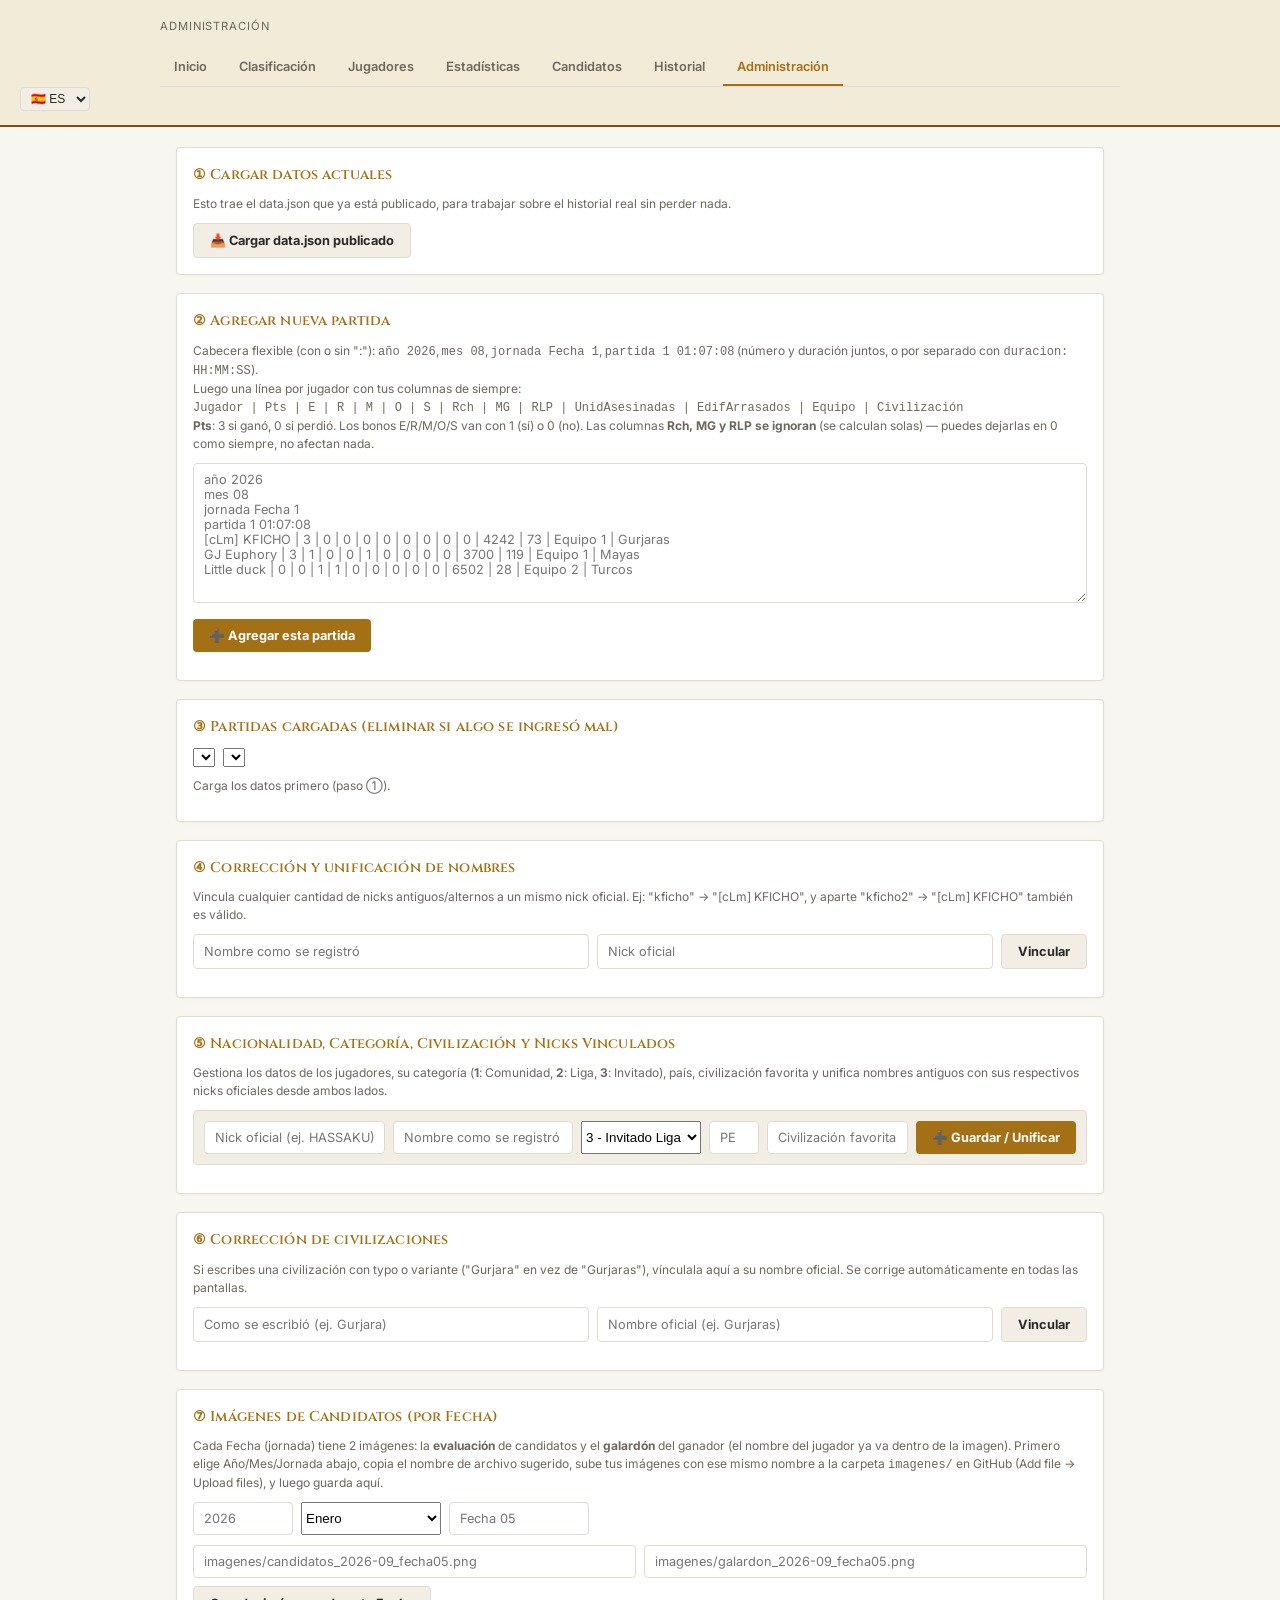
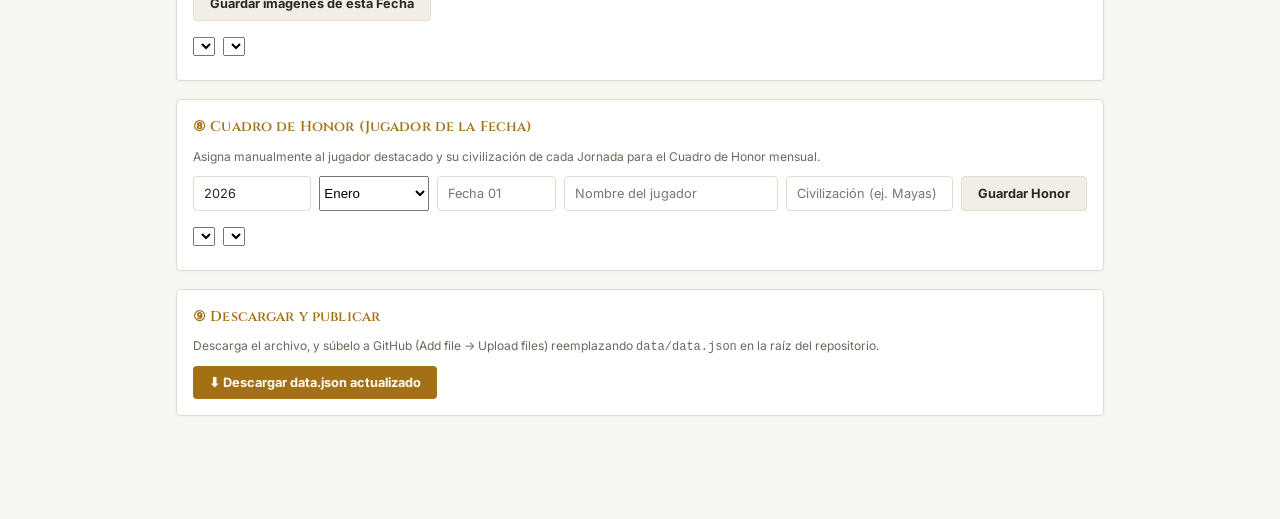
==== admin.html @ 59ccf2ab "Update admin.html" ====
<!DOCTYPE html>
<html lang="es">
<head>
<!-- Google Tag Manager -->
<script>(function(w,d,s,l,i){w[l]=w[l]||[];w[l].push({'gtm.start':
new Date().getTime(),event:'gtm.js'});var f=d.getElementsByTagName(s)[0],
j=d.createElement(s),dl=l!='dataLayer'?'&l='+l:'';j.async=true;j.src=
'https://www.googletagmanager.com/gtm.js?id='+i+dl;f.parentNode.insertBefore(j,f);
})(window,document,'script','dataLayer','GTM-WNLR39PS');</script>
<!-- End Google Tag Manager -->

<meta charset="UTF-8">
<meta name="viewport" content="width=device-width, initial-scale=1.0">
<title>Administración — Comunidad AoE II</title>
<link rel="icon" href="data:,">
<link rel="stylesheet" href="css/estilo.css">

<!-- Configuración PWA e Ícono de Inicio -->
<link rel="manifest" href="manifest.json">
<meta name="theme-color" content="#14161c">
<meta name="mobile-web-app-capable" content="yes">
<meta name="apple-mobile-web-app-status-bar-style" content="black-translucent">
<meta name="apple-mobile-web-app-title" content="Maratón Michi">
<link rel="apple-touch-icon" href="imagenes/icono-192.png">

<!-- Registro del Service Worker -->
<script>
  if ('serviceWorker' in navigator) {
    navigator.serviceWorker.register('./sw.js');
  }
</script>
</head>
<body>
<!-- Google Tag Manager (noscript) -->
<noscript><iframe src="https://www.googletagmanager.com/ns.html?id=GTM-WNLR39PS"
height="0" width="0" style="display:none;visibility:hidden"></iframe></noscript>
<!-- End Google Tag Manager (noscript) -->

<header class="topbar">
  <div class="brand">
    <span class="sub">Administración</span>
  </div>
  <nav class="tabs">
    <a href="index.html">Inicio</a>
    <a href="clasificacion.html">Clasificación</a>
    <a href="jugador.html">Jugadores</a>
    <a href="estadisticas.html">Estadísticas</a>
    <a href="candidatos.html">Candidatos</a>
    <a href="historial.html">Historial</a>
    <a href="admin.html" class="active">Administración</a>
  </nav>
</header>

<main>
  <div class="panel">
    <h3>① Cargar datos actuales</h3>
    <p class="hint">Esto trae el data.json que ya está publicado, para trabajar sobre el historial real sin perder nada.</p>
    <button class="btn secondary" onclick="cargarDesdeServidor()">📥 Cargar data.json publicado</button>
    <span id="estado-carga" style="margin-left:10px; font-size:0.8rem; color: var(--text-dim);"></span>
  </div>

  <div class="panel">
    <h3>② Agregar nueva partida</h3>
    <p class="hint">
      Cabecera flexible (con o sin ":"): <code>año 2026</code>, <code>mes 08</code>,
      <code>jornada Fecha 1</code>, <code>partida 1 01:07:08</code> (número y duración juntos,
      o por separado con <code>duracion: HH:MM:SS</code>).<br>
      Luego una línea por jugador con tus columnas de siempre:<br>
      <code>Jugador | Pts | E | R | M | O | S | Rch | MG | RLP | UnidAsesinadas | EdifArrasados | Equipo | Civilización</code><br>
      <strong>Pts</strong>: 3 si ganó, 0 si perdió. Los bonos E/R/M/O/S van con 1 (sí) o 0 (no).
      Las columnas <strong>Rch, MG y RLP se ignoran</strong> (se calculan solas) — puedes dejarlas en 0
      como siempre, no afectan nada.
    </p>
    <textarea id="input-reporte" placeholder="año 2026
mes 08
jornada Fecha 1
partida 1 01:07:08
[cLm] KFICHO | 3 | 0 | 0 | 0 | 0 | 0 | 0 | 0 | 0 | 4242 | 73 | Equipo 1 | Gurjaras
GJ Euphory | 3 | 1 | 0 | 0 | 1 | 0 | 0 | 0 | 0 | 3700 | 119 | Equipo 1 | Mayas
Little duck | 0 | 0 | 1 | 1 | 0 | 0 | 0 | 0 | 0 | 6502 | 28 | Equipo 2 | Turcos"></textarea>
    <div style="margin-top:10px;">
      <button class="btn" onclick="procesarReporte()">➕ Agregar esta partida</button>
    </div>
    <div id="resultado-parseo" style="margin-top:12px;"></div>
  </div>

  <div class="panel">
    <h3>③ Partidas cargadas (eliminar si algo se ingresó mal)</h3>
    <div style="display:flex; gap:8px; margin-bottom:10px;">
      <select id="filtro-partidas-anio" onchange="poblarMesesPartidasFiltro(); renderizarListaPartidas();"></select>
      <select id="filtro-partidas-mes" onchange="renderizarListaPartidas();"></select>
    </div>
    <div id="lista-partidas"><p class="hint">Carga los datos primero (paso ①).</p></div>
  </div>

  <div class="panel">
    <h3>④ Corrección y unificación de nombres</h3>
    <p class="hint">
      Vincula cualquier cantidad de nicks antiguos/alternos a un mismo nick oficial.
      Ej: "kficho" → "[cLm] KFICHO", y aparte "kficho2" → "[cLm] KFICHO" también es válido.
    </p>
    <div style="display:flex; gap:8px; flex-wrap:wrap; margin-bottom:12px;">
      <input type="text" id="input-antiguo" placeholder="Nombre como se registró" style="flex:1; min-width:160px;">
      <input type="text" id="input-oficial" placeholder="Nick oficial" style="flex:1; min-width:160px;" list="lista-nombres-sugeridos">
      <button class="btn secondary" onclick="agregarEquivalencia()">Vincular</button>
    </div>
    <div id="lista-equivalencias"></div>
  </div>

  <div class="panel">
    <h3>⑤ Nacionalidad, Categoría, Civilización y Nicks Vinculados</h3>
    <p class="hint">
      Gestiona los datos de los jugadores, su categoría (<strong>1</strong>: Comunidad, <strong>2</strong>: Liga, <strong>3</strong>: Invitado),
      país, civilización favorita y unifica nombres antiguos con sus respectivos nicks oficiales desde ambos lados.
    </p>
    
    <!-- Formulario completo integrado para registrar, configurar y unificar nicks -->
    <div style="display:flex; gap:8px; flex-wrap:wrap; margin-bottom:12px; background:var(--panel-raised); padding:10px; border-radius:var(--radius); border:1px solid var(--line);">
      <input type="text" id="input-nuevo-jugador-nombre" placeholder="Nick oficial (ej. HASSAKU)" style="flex:2; min-width:160px;" list="lista-nombres-sugeridos">
      <input type="text" id="input-nuevo-jugador-antiguo" placeholder="Nombre como se registró (antiguo)" style="flex:2; min-width:160px;">
      <select id="input-nuevo-jugador-cat" style="flex:1; min-width:120px;">
        <option value="1">1 - Comunidad</option>
        <option value="2">2 - Participante Liga</option>
        <option value="3" selected>3 - Invitado Liga</option>
      </select>
      <input type="text" id="input-nuevo-jugador-pais" maxlength="2" placeholder="PE" style="flex:0 0 50px; text-transform:uppercase;">
      <input type="text" id="input-nuevo-jugador-civ" placeholder="Civilización favorita" style="flex:1.5; min-width:130px;" list="lista-civs-sugeridas">
      <button class="btn" onclick="registrarJugadorNuevoCompleto()">➕ Guardar / Unificar</button>
    </div>

    <div id="lista-paises"></div>
  </div>

  <div class="panel">
    <h3>⑥ Corrección de civilizaciones</h3>
    <p class="hint">
      Si escribes una civilización con typo o variante ("Gurjara" en vez de "Gurjaras"),
      vínculala aquí a su nombre oficial. Se corrige automáticamente en todas las pantallas.
    </p>
    <div style="display:flex; gap:8px; flex-wrap:wrap; margin-bottom:12px;">
      <input type="text" id="input-civ-antigua" placeholder="Como se escribió (ej. Gurjara)" style="flex:1; min-width:160px;">
      <input type="text" id="input-civ-oficial" placeholder="Nombre oficial (ej. Gurjaras)" style="flex:1; min-width:160px;" list="lista-civs-sugeridas">
      <button class="btn secondary" onclick="agregarCivEquivalencia()">Vincular</button>
    </div>
    <div id="lista-civ-equivalencias"></div>
  </div>

  <div class="panel">
    <h3>⑦ Imágenes de Candidatos (por Fecha)</h3>
    <p class="hint">
      Cada Fecha (jornada) tiene 2 imágenes: la <strong>evaluación</strong> de candidatos y el
      <strong>galardón</strong> del ganador (el nombre del jugador ya va dentro de la imagen).
      Primero elige Año/Mes/Jornada abajo, copia el nombre de archivo sugerido, sube tus
      imágenes con ese mismo nombre a la carpeta <code>imagenes/</code> en GitHub
      (Add file → Upload files), y luego guarda aquí.
    </p>
    <div style="display:grid; grid-template-columns: 100px 140px 140px; gap:8px; margin-bottom:8px;">
      <input type="number" id="input-img-anio" placeholder="2026" oninput="actualizarSugerenciaImagenes()">
      <select id="input-img-mes" onchange="actualizarSugerenciaImagenes()">
        <option value="01">Enero</option><option value="02">Febrero</option><option value="03">Marzo</option>
        <option value="04">Abril</option><option value="05">Mayo</option><option value="06">Junio</option>
        <option value="07">Julio</option><option value="08">Agosto</option><option value="09">Septiembre</option>
        <option value="10">Octubre</option><option value="11">Noviembre</option><option value="12">Diciembre</option>
      </select>
      <input type="text" id="input-img-jornada" placeholder="Fecha 05" oninput="actualizarSugerenciaImagenes()">
    </div>
    <p class="hint" id="sugerencia-nombres" style="margin-bottom:10px;"></p>
    <div style="display:grid; grid-template-columns: 1fr 1fr; gap:8px; margin-bottom:8px;">
      <input type="text" id="input-img-evaluacion" placeholder="imagenes/candidatos_2026-09_fecha05.png">
      <input type="text" id="input-img-galardon" placeholder="imagenes/galardon_2026-09_fecha05.png">
    </div>
    <button class="btn secondary" onclick="guardarImagenesFecha()">Guardar imágenes de esta Fecha</button>

    <!-- Filtros de visualización para Imágenes -->
    <div style="display:flex; gap:8px; margin-top:16px; margin-bottom:8px;">
      <select id="filtro-admin-img-anio" onchange="poblarAdminMesesImg(); renderizarFechasImagenes();"></select>
      <select id="filtro-admin-img-mes" onchange="renderizarFechasImagenes();"></select>
    </div>
    <div id="lista-fechas-imagenes"></div>
  </div>

  <div class="panel">
    <h3>⑧ Cuadro de Honor (Jugador de la Fecha)</h3>
    <p class="hint">
      Asigna manualmente al jugador destacado y su civilización de cada Jornada para el Cuadro de Honor mensual.
    </p>
    <div style="display:flex; gap:8px; flex-wrap:wrap; margin-bottom:12px;">
      <input type="number" id="input-honor-anio" placeholder="2026" style="flex:1; min-width:90px;" value="2026">
      <select id="input-honor-mes" style="flex:1; min-width:110px;">
        <option value="01">Enero</option><option value="02">Febrero</option><option value="03">Marzo</option>
        <option value="04">Abril</option><option value="05">Mayo</option><option value="06">Junio</option>
        <option value="07">Julio</option><option value="08">Agosto</option><option value="09">Septiembre</option>
        <option value="10">Octubre</option><option value="11">Noviembre</option><option value="12">Diciembre</option>
      </select>
      <input type="text" id="input-honor-jornada" placeholder="Fecha 01" style="flex:1; min-width:110px;">
      <input type="text" id="input-honor-jugador" placeholder="Nombre del jugador" style="flex:2; min-width:160px;" list="lista-nombres-sugeridos">
      <input type="text" id="input-honor-civ" placeholder="Civilización (ej. Mayas)" style="flex:1.5; min-width:140px;" list="lista-civs-sugeridas">
      <button class="btn secondary" onclick="guardarHonor()">Guardar Honor</button>
    </div>

    <!-- Filtros de visualización para Cuadro de Honor -->
    <div style="display:flex; gap:8px; margin-top:16px; margin-bottom:8px;">
      <select id="filtro-admin-honor-anio" onchange="poblarAdminMesesHonor(); renderizarCuadroHonorAdmin();"></select>
      <select id="filtro-admin-honor-mes" onchange="renderizarCuadroHonorAdmin();"></select>
    </div>
    <div id="lista-cuadro-honor"></div>
  </div>

  <!-- Datalists globales para autocompletar nombres y civilizaciones -->
  <datalist id="lista-nombres-sugeridos"></datalist>
  <datalist id="lista-civs-sugeridas"></datalist>

  <div class="panel">
    <h3>⑨ Descargar y publicar</h3>
    <p class="hint">
      Descarga el archivo, y súbelo a GitHub (Add file → Upload files) reemplazando
      <code>data/data.json</code> en la raíz del repositorio.
    </p>
    <button class="btn" onclick="descargarJSON()">⬇ Descargar data.json actualizado</button>
    <span id="contador-partidas" style="margin-left:10px; font-size:0.8rem; color: var(--text-dim);"></span>
  </div>
</main>

<script src="js/datos.js"></script>
<script>
let DATOS = { equivalencias: [], civEquivalencias: [], partidas: [], jugadoresInfo: {}, jornadasImagenes: [], cuadroHonor: [] };

function actualizarContador() {
  document.getElementById("contador-partidas").textContent =
    `${DATOS.partidas.length} partida(s) en memoria`;
}

function actualizarListasSugerencias() {
  const nombresSet = new Set();
  const civsSet = new Set();

  (DATOS.partidas || []).forEach(p => {
    (p.jugadores || []).forEach(j => {
      if (j.nombre) nombresSet.add(resolverNombreOficial(j.nombre, DATOS.equivalencias));
      if (j.civ) civsSet.add(resolverCivOficial(j.civ, DATOS.civEquivalencias));
    });
  });

  Object.keys(DATOS.jugadoresInfo || {}).forEach(n => nombresSet.add(n));

  const listaNombresHTML = [...nombresSet].sort().map(n => `<option value="${n}">`).join("");
  const listaCivsHTML = [...civsSet].sort().map(c => `<option value="${c}">`).join("");

  document.getElementById("lista-nombres-sugeridos").innerHTML = listaNombresHTML;
  document.getElementById("lista-civs-sugeridas").innerHTML = listaCivsHTML;
}

async function cargarDesdeServidor() {
  const estado = document.getElementById("estado-carga");
  estado.textContent = "Cargando...";
  try {
    const resp = await fetch(`data/data.json?t=${Date.now()}`, { cache: "no-store" });
    if (!resp.ok) throw new Error("no encontrado");
    DATOS = await resp.json();
    if (!Array.isArray(DATOS.partidas)) DATOS.partidas = [];
    if (!Array.isArray(DATOS.equivalencias)) DATOS.equivalencias = [];
    if (!Array.isArray(DATOS.civEquivalencias)) DATOS.civEquivalencias = [];
    if (!Array.isArray(DATOS.cuadroHonor)) DATOS.cuadroHonor = [];
    if (!DATOS.jugadoresInfo || typeof DATOS.jugadoresInfo !== "object") {
      DATOS.jugadoresInfo = {};
      if (DATOS.paises && typeof DATOS.paises === "object") {
        Object.entries(DATOS.paises).forEach(([nombre, pais]) => {
          DATOS.jugadoresInfo[nombre] = { pais, civFavorita: "", categoria: 1 };
        });
        delete DATOS.paises;
      }
    }
    estado.textContent = `✔ Cargado: ${DATOS.partidas.length} partidas existentes.`;
  } catch (e) {
    estado.textContent = "⚠ No se encontró data.json publicado todavía (se empezará desde cero).";
  }
  if (!Array.isArray(DATOS.jornadasImagenes)) DATOS.jornadasImagenes = [];
  if (!Array.isArray(DATOS.cuadroHonor)) DATOS.cuadroHonor = [];
  
  actualizarContador();
  actualizarListasSugerencias();
  poblarFiltrosPartidas();
  renderizarListaPartidas();
  renderizarEquivalencias();
  renderizarCivEquivalencias();
  renderizarPaises();
  
  poblarAdminFiltrosImg();
  poblarAdminFiltrosHonor();
}

function convertirDuracionASegundos(str) {
  if (!str) return 0;
  const partes = str.split(":").map(p => parseInt(p, 10) || 0);
  if (partes.length === 3) return partes[0] * 3600 + partes[1] * 60 + partes[2];
  if (partes.length === 2) return partes[0] * 60 + partes[1];
  return 0;
}

function procesarReporte() {
  const texto = document.getElementById("input-reporte").value.trim();
  const resultadoDiv = document.getElementById("resultado-parseo");
  if (!texto) {
    resultadoDiv.innerHTML = `<p style="color:var(--loss);">Pega un reporte primero.</p>`;
    return;
  }

  const lineas = texto.split("\n").map(l => l.trim()).filter(l => l);
  let anio = new Date().getFullYear();
  let mes = String(new Date().getMonth() + 1).padStart(2, "0");
  let jornada = "Fecha 01";
  let numeroPartida = 1;
  let duracionSeg = 0;
  const jugadores = [];

  function valorDespuesDe(linea, palabras) {
    for (const palabra of palabras) {
      const regex = new RegExp(`^${palabra}\\s*:?\\s*`, "i");
      if (regex.test(linea)) return linea.replace(regex, "").trim();
    }
    return null;
  }

  lineas.forEach(linea => {
    let valor;

    if ((valor = valorDespuesDe(linea, ["anio", "año"])) !== null) {
      anio = parseInt(valor, 10) || anio;
      return;
    }
    if ((valor = valorDespuesDe(linea, ["mes"])) !== null) {
      mes = valor.padStart(2, "0");
      return;
    }
    if ((valor = valorDespuesDe(linea, ["jornada"])) !== null) {
      const numJor = numeroDeJornada(valor);
      jornada = numJor > 0 ? `Fecha ${String(numJor).padStart(2, "0")}` : valor;
      return;
    }
    if ((valor = valorDespuesDe(linea, ["partida"])) !== null) {
      const match = valor.match(/^(\d+)\s*(?:(\d{1,2}:\d{2}(?::\d{2})?))?/);
      if (match) {
        numeroPartida = parseInt(match[1], 10) || numeroPartida;
        if (match[2]) duracionSeg = convertirDuracionASegundos(match[2]);
      }
      return;
    }
    if ((valor = valorDespuesDe(linea, ["duracion", "duración"])) !== null) {
      duracionSeg = convertirDuracionASegundos(valor);
      return;
    }

    const partes = linea.split("|").map(p => p.trim());
    if (partes.length < 2) return;

    const [nombre, ptsRaw, eRaw, rRaw, mRaw, oRaw, sRaw, , , , uAsesRaw, eArrRaw, equipo, civ] = partes;

    const bonos = [];
    if (parseInt(eRaw, 10) > 0) bonos.push("E");
    if (parseInt(rRaw, 10) > 0) bonos.push("R");
    if (parseInt(mRaw, 10) > 0) bonos.push("M");
    if (parseInt(oRaw, 10) > 0) bonos.push("O");
    if (parseInt(sRaw, 10) > 0) bonos.push("S");

    jugadores.push({
      nombre,
      resultado: (parseInt(ptsRaw, 10) || 0) > 0 ? "victoria" : "derrota",
      civ: civ || "",
      equipo: equipo || "",
      unidadesAsesinadas: parseInt(uAsesRaw, 10) || 0,
      edificiosArrasados: parseInt(eArrRaw, 10) || 0,
      bonos
    });
  });

  if (jugadores.length === 0) {
    resultadoDiv.innerHTML = `<p style="color:var(--loss);">No se pudo interpretar ninguna línea de jugador. Revisa el formato.</p>`;
    return;
  }

  const idNuevo = `${anio}-${mes}-${jornada.replace(/\s+/g,"")}-P${numeroPartida}`;
  if (DATOS.partidas.some(p => p.id === idNuevo)) {
    if (!confirm(`Ya existe una partida con ID "${idNuevo}" (mismo año/mes/jornada/partida). ¿Reemplazarla?`)) {
      resultadoDiv.innerHTML = `<p style="color:var(--loss);">Cancelado. Cambia el número de partida o jornada.</p>`;
      return;
    }
    DATOS.partidas = DATOS.partidas.filter(p => p.id !== idNuevo);
  }

  const nuevaPartida = {
    id: idNuevo,
    anio, mes, jornada, numeroPartida,
    duracionSeg,
    jugadores
  };

  DATOS.partidas.push(nuevaPartida);
  actualizarContador();
  actualizarListasSugerencias();
  poblarFiltrosPartidas();
  renderizarListaPartidas();

  resultadoDiv.innerHTML = `
    <p style="color:var(--win);">✔ Partida agregada: ${etiquetaPartida(nuevaPartida)} (${jugadores.length} jugadores).</p>
  `;
  document.getElementById("input-reporte").value = "";
}

function poblarFiltrosPartidas() {
  const selAnio = document.getElementById("filtro-partidas-anio");
  const valorAnioPrevio = selAnio.value;

  if (DATOS.partidas.length === 0) {
    selAnio.innerHTML = `<option value="">Sin datos</option>`;
    document.getElementById("filtro-partidas-mes").innerHTML = `<option value="">Sin datos</option>`;
    return;
  }

  const anios = [...new Set(DATOS.partidas.map(p => p.anio))].sort((a, b) => b - a);
  selAnio.innerHTML = anios.map(a => `<option value="${a}">${a}</option>`).join("");
  selAnio.value = anios.includes(parseInt(valorAnioPrevio, 10)) ? valorAnioPrevio : anios[0];

  poblarMesesPartidasFiltro();
}

function poblarMesesPartidasFiltro() {
  const anio = document.getElementById("filtro-partidas-anio").value;
  const selMes = document.getElementById("filtro-partidas-mes");
  const valorMesPrevio = selMes.value;

  const mesesDelAnio = [...new Set(DATOS.partidas.filter(p => p.anio == anio).map(p => String(p.mes).padStart(2, "0")))]
    .sort().reverse();

  if (mesesDelAnio.length === 0) {
    selMes.innerHTML = `<option value="">Sin datos</option>`;
    return;
  }

  selMes.innerHTML = mesesDelAnio.map(m => `<option value="${m}">${NOMBRES_MES[m]}</option>`).join("");
  selMes.value = mesesDelAnio.includes(valorMesPrevio) ? valorMesPrevio : mesesDelAnio[0];
}

function renderizarListaPartidas() {
  const cont = document.getElementById("lista-partidas");
  if (DATOS.partidas.length === 0) {
    cont.innerHTML = `<p class="hint">No hay partidas cargadas.</p>`;
    return;
  }

  const anio = document.getElementById("filtro-partidas-anio").value;
  const mes = document.getElementById("filtro-partidas-mes").value;

  const filtradas = DATOS.partidas.filter(p => p.anio == anio && String(p.mes).padStart(2, "0") === mes);
  const ordenadas = [...filtradas].sort((a, b) => claveOrden(b) - claveOrden(a));

  if (ordenadas.length === 0) {
    cont.innerHTML = `<p class="hint">No hay partidas para ${NOMBRES_MES[mes] || mes} ${anio}.</p>`;
    return;
  }

  cont.innerHTML = ordenadas.map(p => `
    <div class="match-item">
      <span>${etiquetaPartida(p)} — ${p.jugadores.map(j => j.nombre).join(", ")}</span>
      <button class="btn secondary" style="padding:4px 10px; font-size:0.75rem;" onclick="eliminarPartida('${p.id}')">🗑 Eliminar</button>
    </div>
  `).join("");
}

function eliminarPartida(id) {
  if (!confirm("¿Eliminar esta partida? Esto no se puede deshacer una vez que descargues y subas el archivo.")) return;
  DATOS.partidas = DATOS.partidas.filter(p => p.id !== id);
  actualizarContador();
  actualizarListasSugerencias();
  poblarFiltrosPartidas();
  renderizarListaPartidas();
}

function renderizarEquivalencias() {
  const cont = document.getElementById("lista-equivalencias");
  if (DATOS.equivalencias.length === 0) {
    cont.innerHTML = `<p class="hint">Todavía no hay nombres vinculados.</p>`;
    return;
  }
  cont.innerHTML = DATOS.equivalencias.map((e, i) => `
    <div class="match-item">
      <span>"${e.antiguo}" → <strong>${e.oficial}</strong></span>
      <button class="btn secondary" style="padding:4px 10px; font-size:0.75rem;" onclick="eliminarEquivalencia(${i})">🗑</button>
    </div>
  `).join("");
  renderizarPaises();
}

function agregarEquivalencia() {
  const antiguo = document.getElementById("input-antiguo").value.trim();
  const oficial = document.getElementById("input-oficial").value.trim();
  if (!antiguo || !oficial) {
    alert("Completa ambos campos.");
    return;
  }
  const existente = DATOS.equivalencias.find(e => e.antiguo.toLowerCase() === antiguo.toLowerCase());
  if (existente) {
    existente.oficial = oficial;
  } else {
    DATOS.equivalencias.push({ antiguo, oficial });
  }
  document.getElementById("input-antiguo").value = "";
  document.getElementById("input-oficial").value = "";
  actualizarListasSugerencias();
  renderizarEquivalencias();
}

function eliminarEquivalencia(i) {
  DATOS.equivalencias.splice(i, 1);
  actualizarListasSugerencias();
  renderizarEquivalencias();
}

function renderizarCivEquivalencias() {
  const cont = document.getElementById("lista-civ-equivalencias");
  if (!DATOS.civEquivalencias || DATOS.civEquivalencias.length === 0) {
    cont.innerHTML = `<p class="hint">Todavía no hay civilizaciones vinculadas.</p>`;
    return;
  }
  cont.innerHTML = DATOS.civEquivalencias.map((e, i) => `
    <div class="match-item">
      <span>"${e.antiguo}" → <strong>${e.oficial}</strong></span>
      <button class="btn secondary" style="padding:4px 10px; font-size:0.75rem;" onclick="eliminarCivEquivalencia(${i})">🗑</button>
    </div>
  `).join("");
}

function agregarCivEquivalencia() {
  const antiguo = document.getElementById("input-civ-antigua").value.trim();
  const oficial = document.getElementById("input-civ-oficial").value.trim();
  if (!antiguo || !oficial) {
    alert("Completa ambos campos.");
    return;
  }
  if (!DATOS.civEquivalencias) DATOS.civEquivalencias = [];
  const existente = DATOS.civEquivalencias.find(e => e.antiguo.toLowerCase() === antiguo.toLowerCase());
  if (existente) {
    existente.oficial = oficial;
  } else {
    DATOS.civEquivalencias.push({ antiguo, oficial });
  }
  document.getElementById("input-civ-antigua").value = "";
  document.getElementById("input-civ-oficial").value = "";
  actualizarListasSugerencias();
  renderizarCivEquivalencias();
}

function eliminarCivEquivalencia(i) {
  DATOS.civEquivalencias.splice(i, 1);
  actualizarListasSugerencias();
  renderizarCivEquivalencias();
}

function renderizarPaises() {
  const cont = document.getElementById("lista-paises");
  const nombres = Object.keys(DATOS.jugadoresInfo || {});
  if (nombres.length === 0) {
    cont.innerHTML = `<p class="hint">Todavía no hay jugadores registrados.</p>`;
    return;
  }

  const mapAlternos = {};
  (DATOS.equivalencias || []).forEach(eq => {
    const ofic = eq.oficial;
    if (!mapAlternos[ofic]) mapAlternos[ofic] = [];
    mapAlternos[ofic].push({ antiguo: eq.antiguo, index: DATOS.equivalencias.indexOf(eq) });
  });

  const ordenados = [...nombres].sort((a, b) => {
    const infoA = DATOS.jugadoresInfo[a] || {};
    const infoB = DATOS.jugadoresInfo[b] || {};
    const incompletaA = (!infoA.pais || !infoA.civFavorita) ? 0 : 1;
    const incompletaB = (!infoB.pais || !infoB.civFavorita) ? 0 : 1;
    if (incompletaA !== incompletaB) return incompletaA - incompletaB;
    return a.localeCompare(b);
  });

  cont.innerHTML = `
    <p class="hint">${nombres.length} jugadores registrados en total. Los que les falta país y/o civilización aparecen primero.</p>
    <div style="overflow-x:auto;">
      <table style="width:100%; border-collapse:collapse; font-size:0.82rem;">
        <thead>
          <tr style="text-align:left; color:var(--gold); border-bottom:1px solid var(--line);">
            <th style="padding:6px 8px;">Jugador Oficial</th>
            <th style="padding:6px 8px;">Nicks Alternos / Anteriores Vinculados</th>
            <th style="padding:6px 8px;">Categoría (1: Com | 2: Liga | 3: Inv)</th>
            <th style="padding:6px 8px;">País</th>
            <th style="padding:6px 8px;">Civ. favorita</th>
            <th style="padding:6px 8px;"></th>
          </tr>
        </thead>
        <tbody>
          ${ordenados.map(nombre => {
            const info = DATOS.jugadoresInfo[nombre] || {};
            const faltaAlgo = !info.pais || !info.civFavorita;
            const cat = info.categoria || 1;
            const alternos = mapAlternos[nombre] || [];
            const alternosHtml = alternos.length > 0 
              ? alternos.map(altObj => `<span style="background:var(--panel-raised); padding:2px 6px; border-radius:4px; margin-right:4px; margin-bottom:2px; display:inline-block; border:1px solid var(--line); font-size:0.75rem;">${altObj.antiguo} <a href="javascript:void(0);" onclick="eliminarEquivalencia(${altObj.index})" style="color:var(--loss); text-decoration:none; margin-left:4px; font-weight:bold;" title="Desvincular">×</a></span>`).join("")
              : `<span style="color:var(--text-dim); font-style:italic; font-size:0.75rem;">Ninguno</span>`;

            return `
              <tr style="border-bottom:1px solid var(--line); ${faltaAlgo ? 'background:rgba(176,85,79,0.08);' : ''}">
                <td style="padding:6px 8px; font-weight:600;">${nombre}</td>
                <td style="padding:6px 8px;">${alternosHtml}</td>
                <td style="padding:6px 8px;">
                  <select style="padding:2px 6px; font-size:0.78rem;" onchange="cambiarCategoriaDirecta('${nombre.replace(/'/g,"\\'")}', this.value)">
                    <option value="1" ${cat == 1 ? 'selected' : ''}>1 - Comunidad</option>
                    <option value="2" ${cat == 2 ? 'selected' : ''}>2 - Participante Liga</option>
                    <option value="3" ${cat == 3 ? 'selected' : ''}>3 - Invitado Liga</option>
                  </select>
                </td>
                <td style="padding:6px 8px;">
                  ${info.pais ? `<img src="https://flagcdn.com/w40/${info.pais.toLowerCase()}.png" style="width:20px; vertical-align:middle; margin-right:4px; border-radius:2px;">${info.pais}` : `<span style="color:var(--loss);">falta</span>`}
                </td>
                <td style="padding:6px 8px;">${info.civFavorita || `<span style="color:var(--loss);">falta</span>`}</td>
                <td style="padding:6px 8px; text-align:right;">
                  <button class="btn secondary" style="padding:3px 8px; font-size:0.72rem;" onclick="precargarPais('${nombre.replace(/'/g,"\\'")}')">✎</button>
                  <button class="btn secondary" style="padding:3px 8px; font-size:0.72rem;" onclick="eliminarPais('${nombre.replace(/'/g,"\\'")}')">🗑</button>
                </td>
              </tr>
            `;
          }).join("")}
        </tbody>
      </table>
    </div>
  `;
}

function cambiarCategoriaDirecta(nombre, nuevaCat) {
  if (!DATOS.jugadoresInfo) DATOS.jugadoresInfo = {};
  if (!DATOS.jugadoresInfo[nombre]) DATOS.jugadoresInfo[nombre] = {};
  DATOS.jugadoresInfo[nombre].categoria = parseInt(nuevaCat, 10) || 1;
}

function precargarPais(nombre) {
  const info = DATOS.jugadoresInfo[nombre] || {};
  document.getElementById("input-nuevo-jugador-nombre").value = nombre;
  document.getElementById("input-nuevo-jugador-antiguo").value = "";
  document.getElementById("input-nuevo-jugador-cat").value = info.categoria || 1;
  document.getElementById("input-nuevo-jugador-pais").value = info.pais || "";
  document.getElementById("input-nuevo-jugador-civ").value = info.civFavorita || "";
  document.getElementById("input-nuevo-jugador-nombre").scrollIntoView({ behavior: "smooth", block: "center" });
}

function registrarJugadorNuevoCompleto() {
  const nombre = document.getElementById("input-nuevo-jugador-nombre").value.trim();
  const antiguo = document.getElementById("input-nuevo-jugador-antiguo").value.trim();
  const categoria = parseInt(document.getElementById("input-nuevo-jugador-cat").value, 10) || 1;
  const pais = document.getElementById("input-nuevo-jugador-pais").value.trim().toUpperCase();
  const civFavorita = document.getElementById("input-nuevo-jugador-civ").value.trim();

  if (!nombre) {
    alert("Escribe el nombre oficial del jugador.");
    return;
  }
  if (pais && pais.length !== 2) {
    alert("El código de país debe ser exactamente de 2 letras (ej. PE, AR).");
    return;
  }

  if (!DATOS.jugadoresInfo) DATOS.jugadoresInfo = {};
  DATOS.jugadoresInfo[nombre] = {
    categoria: categoria,
    pais: pais || (DATOS.jugadoresInfo[nombre]?.pais || ""),
    civFavorita: civFavorita || (DATOS.jugadoresInfo[nombre]?.civFavorita || "")
  };

  // Si se ingresó un nombre antiguo, vincularlo automáticamente
  if (antiguo) {
    if (!DATOS.equivalencias) DATOS.equivalencias = [];
    const existente = DATOS.equivalencias.find(e => e.antiguo.toLowerCase() === antiguo.toLowerCase());
    if (existente) {
      existente.oficial = nombre;
    } else {
      DATOS.equivalencias.push({ antiguo, oficial: nombre });
    }
  }

  document.getElementById("input-nuevo-jugador-nombre").value = "";
  document.getElementById("input-nuevo-jugador-antiguo").value = "";
  document.getElementById("input-nuevo-jugador-pais").value = "";
  document.getElementById("input-nuevo-jugador-civ").value = "";

  actualizarListasSugerencias();
  renderizarEquivalencias();
  renderizarPaises();
  alert(`✔ Jugador "${nombre}" guardado ${antiguo ? 'y nombre antiguo vinculado' : ''} con éxito.`);
}

function eliminarPais(nombre) {
  delete DATOS.jugadoresInfo[nombre];
  actualizarListasSugerencias();
  renderizarPaises();
}

function actualizarSugerenciaImagenes() {
  const anio = document.getElementById("input-img-anio").value.trim();
  const mes = document.getElementById("input-img-mes").value;
  const jornada = document.getElementById("input-img-jornada").value.trim();
  const sugerenciaEl = document.getElementById("sugerencia-nombres");

  if (!anio || !jornada) {
    sugerenciaEl.textContent = "Completa Año y Jornada para ver el nombre sugerido.";
    return;
  }

  const sug = sugerirNombresImagenes(anio, mes, jornada);
  sugerenciaEl.innerHTML = `💡 Nombre sugerido: <code>${sug.evaluacion}</code> y <code>${sug.galardon}</code>`;

  const inputEval = document.getElementById("input-img-evaluacion");
  const inputGal = document.getElementById("input-img-galardon");
  if (!inputEval.value || inputEval.dataset.autocompletado === "1") {
    inputEval.value = sug.evaluacion;
    inputEval.dataset.autocompletado = "1";
  }
  if (!inputGal.value || inputGal.dataset.autocompletado === "1") {
    inputGal.value = sug.galardon;
    inputGal.dataset.autocompletado = "1";
  }
}

function guardarImagenesFecha() {
  const anio = parseInt(document.getElementById("input-img-anio").value, 10);
  const mes = document.getElementById("input-img-mes").value;
  const jornada = document.getElementById("input-img-jornada").value.trim();
  const evaluacion = document.getElementById("input-img-evaluacion").value.trim();
  const galardon = document.getElementById("input-img-galardon").value.trim();

  if (!anio || !jornada) {
    alert("Completa el año y la jornada.");
    return;
  }

  if (!Array.isArray(DATOS.jornadasImagenes)) DATOS.jornadasImagenes = [];
  const existente = DATOS.jornadasImagenes.find(j => j.anio == anio && String(j.mes).padStart(2, "0") === mes && j.jornada.toLowerCase() === jornada.toLowerCase());

  if (existente) {
    existente.evaluacion = evaluacion;
    existente.galardon = galardon;
  } else {
    DATOS.jornadasImagenes.push({ id: `${anio}-${mes}-${jornada.replace(/\s+/g,"")}`, anio, mes, jornada, evaluacion, galardon });
  }

  alert("✔ Imágenes guardadas correctamente para esta Fecha.");
  renderizarFechasImagenes();
}

function poblarAdminFiltrosImg() {
  const anios = [...new Set(DATOS.jornadasImagenes.map(j => j.anio))].sort((a, b) => b - a);
  const selAnio = document.getElementById("filtro-admin-img-anio");
  if (anios.length === 0) {
    selAnio.innerHTML = `<option value="">Sin datos</option>`;
    document.getElementById("filtro-admin-img-mes").innerHTML = `<option value="">Sin datos</option>`;
    return;
  }
  selAnio.innerHTML = anios.map(a => `<option value="${a}">${a}</option>`).join("");
  poblarAdminMesesImg();
}

function poblarAdminMesesImg() {
  const anio = document.getElementById("filtro-admin-img-anio").value;
  const selMes = document.getElementById("filtro-admin-img-mes");
  const meses = [...new Set(DATOS.jornadasImagenes.filter(j => j.anio == anio).map(j => String(j.mes).padStart(2, "0")))].sort().reverse();
  if (meses.length === 0) {
    selMes.innerHTML = `<option value="">Sin datos</option>`;
    return;
  }
  selMes.innerHTML = meses.map(m => `<option value="${m}">${NOMBRES_MES[m]}</option>`).join("");
  renderizarFechasImagenes();
}

function renderizarFechasImagenes() {
  const cont = document.getElementById("lista-fechas-imagenes");
  const anio = document.getElementById("filtro-admin-img-anio").value;
  const mes = document.getElementById("filtro-admin-img-mes").value;

  const filtradas = DATOS.jornadasImagenes.filter(j => j.anio == anio && String(j.mes).padStart(2, "0") === mes);
  if (filtradas.length === 0) {
    cont.innerHTML = `<p class="hint">No hay imágenes registradas para este período.</p>`;
    return;
  }

  cont.innerHTML = filtradas.map(j => `
    <div class="match-item" style="display:flex; justify-content:space-between; align-items:center;">
      <span><strong>${j.jornada}</strong> (${NOMBRES_MES[j.mes]} ${j.anio}) — Eval: ${j.evaluacion || '—'} | Gal: ${j.galardon || '—'}</span>
      <button class="btn secondary" style="padding:3px 8px; font-size:0.72rem;" onclick="eliminarImagenFecha('${j.id}')">🗑</button>
    </div>
  `).join("");
}

function eliminarImagenFecha(id) {
  DATOS.jornadasImagenes = DATOS.jornadasImagenes.filter(j => j.id !== id);
  renderizarFechasImagenes();
}

function guardarHonor() {
  const anio = parseInt(document.getElementById("input-honor-anio").value, 10);
  const mes = document.getElementById("input-honor-mes").value;
  const jornada = document.getElementById("input-honor-jornada").value.trim();
  const jugador = document.getElementById("input-honor-jugador").value.trim();
  const civ = document.getElementById("input-honor-civ").value.trim();

  if (!anio || !jornada || !jugador) {
    alert("Completa al menos Año, Jornada y Jugador.");
    return;
  }

  if (!Array.isArray(DATOS.cuadroHonor)) DATOS.cuadroHonor = [];
  const existente = DATOS.cuadroHonor.find(h => h.anio == anio && String(h.mes).padStart(2, "0") === mes && h.jornada.toLowerCase() === jornada.toLowerCase());

  if (existente) {
    existente.jugador = jugador;
    existente.civ = civ;
  } else {
    DATOS.cuadroHonor.push({ id: `${anio}-${mes}-${jornada.replace(/\s+/g,"")}`, anio, mes, jornada, jugador, civ });
  }

  alert("✔ Cuadro de Honor guardado con éxito.");
  renderizarCuadroHonorAdmin();
}

function poblarAdminFiltrosHonor() {
  const anios = [...new Set(DATOS.cuadroHonor.map(h => h.anio))].sort((a, b) => b - a);
  const selAnio = document.getElementById("filtro-admin-honor-anio");
  if (anios.length === 0) {
    selAnio.innerHTML = `<option value="">Sin datos</option>`;
    document.getElementById("filtro-admin-honor-mes").innerHTML = `<option value="">Sin datos</option>`;
    return;
  }
  selAnio.innerHTML = anios.map(a => `<option value="${a}">${a}</option>`).join("");
  poblarAdminMesesHonor();
}

function poblarAdminMesesHonor() {
  const anio = document.getElementById("filtro-admin-honor-anio").value;
  const selMes = document.getElementById("filtro-admin-honor-mes");
  const meses = [...new Set(DATOS.cuadroHonor.filter(h => h.anio == anio).map(h => String(h.mes).padStart(2, "0")))].sort().reverse();
  if (meses.length === 0) {
    selMes.innerHTML = `<option value="">Sin datos</option>`;
    return;
  }
  selMes.innerHTML = meses.map(m => `<option value="${m}">${NOMBRES_MES[m]}</option>`).join("");
  renderizarCuadroHonorAdmin();
}

function renderizarCuadroHonorAdmin() {
  const cont = document.getElementById("lista-cuadro-honor");
  const anio = document.getElementById("filtro-admin-honor-anio").value;
  const mes = document.getElementById("filtro-admin-honor-mes").value;

  const filtradas = DATOS.cuadroHonor.filter(h => h.anio == anio && String(h.mes).padStart(2, "0") === mes);
  if (filtradas.length === 0) {
    cont.innerHTML = `<p class="hint">No hay registros en el Cuadro de Honor para este período.</p>`;
    return;
  }

  cont.innerHTML = filtradas.map(h => `
    <div class="match-item" style="display:flex; justify-content:space-between; align-items:center;">
      <span><strong>${h.jornada}</strong> (${NOMBRES_MES[h.mes]} ${h.anio}) — 👑 <strong>${h.jugador}</strong> (${h.civ || 'Sin civ'})</span>
      <button class="btn secondary" style="padding:3px 8px; font-size:0.72rem;" onclick="eliminarHonor('${h.id}')">🗑</button>
    </div>
  `).join("");
}

function eliminarHonor(id) {
  DATOS.cuadroHonor = DATOS.cuadroHonor.filter(h => h.id !== id);
  renderizarCuadroHonorAdmin();
}

function descargarJSON() {
  const dataStr = "data:text/json;charset=utf-8," + encodeURIComponent(JSON.stringify(DATOS, null, 2));
  const downloadAnchor = document.createElement('a');
  downloadAnchor.setAttribute("href", dataStr);
  downloadAnchor.setAttribute("download", "data.json");
  document.body.appendChild(downloadAnchor);
  downloadAnchor.click();
  downloadAnchor.remove();
}
</script>
<script src="js/idiomas.js"></script>
</body>
</html>
---- css/estilo.css ----
@import url('https://fonts.googleapis.com/css2?family=Cinzel:wght@500;600;700&family=Inter:wght@400;500;600;700&display=swap');

:root {
  --bg: #f8f6f0;            /* Fondo general pergamino claro estilo AoE II Companion */
  --panel: #ffffff;         /* Fondo de paneles y tarjetas blanco puro */
  --panel-raised: #f2eee5;  /* Fondo de encabezados y elementos elevados */
  --line: #e2dcd0;          /* Líneas de rejilla y bordes suavemente marcados */
  --gold: #a37015;          /* Oro/Madera oscuro para encabezados y nombres clave */
  --gold-dim: #7a520c;      /* Tono oro más profundo para detalles */
  --patina: #2c5e56;        /* Tono azul/verde medieval */
  --patina-bright: #1d7266; /* Enlaces y contrastes principales */
  --text: #2c2825;          /* Texto principal en gris/negro muy oscuro */
  --text-dim: #6d675d;      /* Texto secundario y metadatos */
  --win: #2d804e;           /* Verde de victoria contrastado para fondo claro */
  --loss: #c0392b;          /* Rojo de derrota contrastado para fondo claro */
  --radius: 4px;
}

* { box-sizing: border-box; }

html, body {
  margin: 0;
  padding: 0;
  background: var(--bg);
  color: var(--text);
  font-family: 'Inter', sans-serif;
  font-size: 15px;
  line-height: 1.5;
}

h1, h2, h3, .display {
  font-family: 'Cinzel', serif;
  font-weight: 600;
  letter-spacing: 0.01em;
  color: var(--text);
  margin: 0;
}

a { color: var(--patina-bright); text-decoration: none; }
a:hover { text-decoration: underline; }

/* ---------- Cabecera ---------- */
.topbar {
  background: #f1ebd8;
  border-bottom: 2px solid var(--gold-dim);
  padding: 18px 20px 14px;
}
.topbar .brand {
  display: flex;
  align-items: baseline;
  gap: 10px;
  max-width: 960px;
  margin: 0 auto;
}
.topbar .brand h1 {
  font-size: 1.3rem;
  color: var(--gold-dim);
}
.topbar .brand .sub {
  font-size: 0.75rem;
  color: var(--text-dim);
  text-transform: uppercase;
  letter-spacing: 0.08em;
}

nav.tabs {
  max-width: 960px;
  margin: 14px auto 0;
  display: flex;
  gap: 4px;
  border-bottom: 1px solid var(--line);
  overflow-x: auto;
}
nav.tabs a {
  color: var(--text-dim);
  font-size: 0.85rem;
  font-weight: 600;
  padding: 8px 14px;
  border-bottom: 2px solid transparent;
  white-space: nowrap;
}
nav.tabs a.active, nav.tabs a:hover {
  color: var(--gold);
  border-bottom-color: var(--gold);
  text-decoration: none;
}

/* ---------- Layout general ---------- */
main {
  max-width: 960px;
  margin: 0 auto;
  padding: 20px 16px 90px;
}

.section-head {
  display: flex;
  justify-content: space-between;
  align-items: baseline;
  margin-bottom: 12px;
  flex-wrap: wrap;
  gap: 8px;
}
.section-head h2 { font-size: 1.05rem; }
.section-head .meta { font-size: 0.8rem; color: var(--text-dim); }

.filters {
  display: flex;
  gap: 10px;
  align-items: center;
  margin-bottom: 16px;
  flex-wrap: wrap;
}
.filters select {
  background: #ffffff;
  color: var(--text);
  border: 1px solid var(--line);
  border-radius: var(--radius);
  padding: 6px 10px;
  font-family: inherit;
  font-size: 0.85rem;
  box-shadow: 0 1px 2px rgba(0,0,0,0.05);
}

/* ---------- Tabla de clasificación ---------- */
.standings {
  border: 1px solid var(--line);
  border-radius: var(--radius);
  overflow: hidden;
  background: var(--panel);
  box-shadow: 0 2px 5px rgba(0,0,0,0.03);
}
.standings-row {
  display: grid;
  grid-template-columns: 34px 1fr auto;
  align-items: center;
  gap: 12px;
  padding: 11px 14px;
  border-bottom: 1px solid var(--line);
  border-left: 3px solid transparent;
}
.standings-row:last-child { border-bottom: none; }
.standings-row:hover { background: var(--panel-raised); }
.standings-row.rank-1 { border-left-color: var(--gold); }
.standings-row.rank-2 { border-left-color: #7f8c8d; }
.standings-row.rank-3 { border-left-color: #d35400; }

.rank-num {
  font-family: 'Cinzel', serif;
  font-size: 1.05rem;
  color: var(--text-dim);
  text-align: center;
}
.rank-1 .rank-num { color: var(--gold); }

.player-cell .name {
  font-weight: 600;
  font-size: 0.95rem;
}
.player-cell .name a { color: var(--text); }
.player-cell .subline {
  font-size: 0.75rem;
  color: var(--text-dim);
  margin-top: 2px;
}

.stat-cell {
  text-align: right;
  display: flex;
  gap: 16px;
  align-items: baseline;
}
.stat-cell .pts {
  font-size: 1.1rem;
  font-weight: 700;
  color: var(--gold);
  min-width: 34px;
}
.stat-cell .vpj {
  font-size: 0.75rem;
  color: var(--text-dim);
}

/* ---------- Tarjetas de perfil ---------- */
.profile-header {
  display: flex;
  align-items: center;
  gap: 16px;
  margin-bottom: 18px;
  padding-bottom: 16px;
  border-bottom: 1px solid var(--line);
}
.profile-header .avatar {
  width: 56px;
  height: 56px;
  border-radius: 50%;
  background: linear-gradient(135deg, var(--gold-dim), var(--patina));
  display: flex;
  align-items: center;
  justify-content: center;
  font-family: 'Cinzel', serif;
  font-size: 1.4rem;
  font-weight: 700;
  color: #ffffff;
  flex-shrink: 0;
}
.profile-header h1 { font-size: 1.4rem; }
.profile-header .tagline { font-size: 0.8rem; color: var(--text-dim); margin-top: 3px; }

.stat-grid {
  display: grid;
  grid-template-columns: repeat(auto-fit, minmax(100px, 1fr));
  gap: 1px;
  background: var(--line);
  border: 1px solid var(--line);
  border-radius: var(--radius);
  overflow: hidden;
  margin-bottom: 20px;
}
.stat-tile {
  background: var(--panel);
  padding: 12px 10px;
  text-align: center;
}
.stat-tile .num {
  font-family: 'Cinzel', serif;
  font-size: 1.3rem;
  color: var(--gold);
  display: block;
}
.stat-tile .label {
  font-size: 0.68rem;
  color: var(--text-dim);
  margin-top: 3px;
  display: block;
}

.breakdown-list { display: flex; flex-direction: column; gap: 8px; margin-bottom: 22px; }
.breakdown-row {
  display: grid;
  grid-template-columns: 1fr auto 60px;
  align-items: center;
  gap: 10px;
  font-size: 0.85rem;
}
.breakdown-row .bar-track {
  grid-column: 1 / -1;
  height: 6px;
  background: var(--panel-raised);
  border-radius: 3px;
  overflow: hidden;
  margin-top: 2px;
}
.breakdown-row .bar-fill { height: 100%; background: var(--patina); }
.breakdown-row .wr { text-align: right; color: var(--text-dim); font-size: 0.78rem; }

.match-item {
  display: flex;
  justify-content: space-between;
  align-items: center;
  padding: 10px 0;
  border-bottom: 1px solid var(--line);
  font-size: 0.85rem;
}
.match-item:last-child { border-bottom: none; }
.match-badge {
  display: inline-block;
  width: 8px; height: 8px;
  border-radius: 50%;
  margin-right: 8px;
}
.match-badge.win { background: var(--win); }
.match-badge.loss { background: var(--loss); }
.match-item .match-meta { color: var(--text-dim); font-size: 0.75rem; }

/* ---------- Formularios / Admin ---------- */
.panel {
  background: var(--panel);
  border: 1px solid var(--line);
  border-radius: var(--radius);
  padding: 16px;
  margin-bottom: 18px;
  box-shadow: 0 1px 3px rgba(0,0,0,0.03);
}
.panel h3 { font-size: 0.95rem; margin-bottom: 10px; color: var(--gold); }
.panel p.hint { font-size: 0.8rem; color: var(--text-dim); margin: 0 0 10px; }

textarea, input[type=text], input[type=number] {
  width: 100%;
  background: #ffffff;
  color: var(--text);
  border: 1px solid var(--line);
  border-radius: var(--radius);
  padding: 8px 10px;
  font-family: 'Inter', monospace;
  font-size: 0.85rem;
}
textarea { min-height: 140px; resize: vertical; }

.btn {
  display: inline-block;
  background: var(--gold);
  color: #ffffff;
  border: none;
  border-radius: var(--radius);
  padding: 9px 16px;
  font-weight: 700;
  font-size: 0.85rem;
  cursor: pointer;
  font-family: 'Inter', sans-serif;
}
.btn:hover { background: var(--gold-dim); }
.btn.secondary { background: var(--panel-raised); color: var(--text); border: 1px solid var(--line); }
.btn.secondary:hover { background: #e6e0d3; }

.empty-state {
  text-align: center;
  padding: 40px 20px;
  color: var(--text-dim);
  font-size: 0.9rem;
}

/* ---------- Bottom nav móvil ---------- */
.mobile-nav { display: none; }
@media (max-width: 640px) {
  nav.tabs { display: none; }
  .mobile-nav {
    display: flex;
    position: fixed;
    bottom: 0; left: 0; width: 100%;
    background: #ffffff;
    border-top: 1px solid var(--line);
    justify-content: space-around;
    padding: 8px 0;
    z-index: 100;
    box-shadow: 0 -2px 10px rgba(0,0,0,0.05);
  }
  .mobile-nav a {
    display: flex;
    flex-direction: column;
    align-items: center;
    gap: 2px;
    color: var(--text-dim);
    font-size: 0.62rem;
    font-weight: 600;
  }
  .mobile-nav a.active { color: var(--gold); }
  .mobile-nav .icon { font-size: 1.1rem; }
}
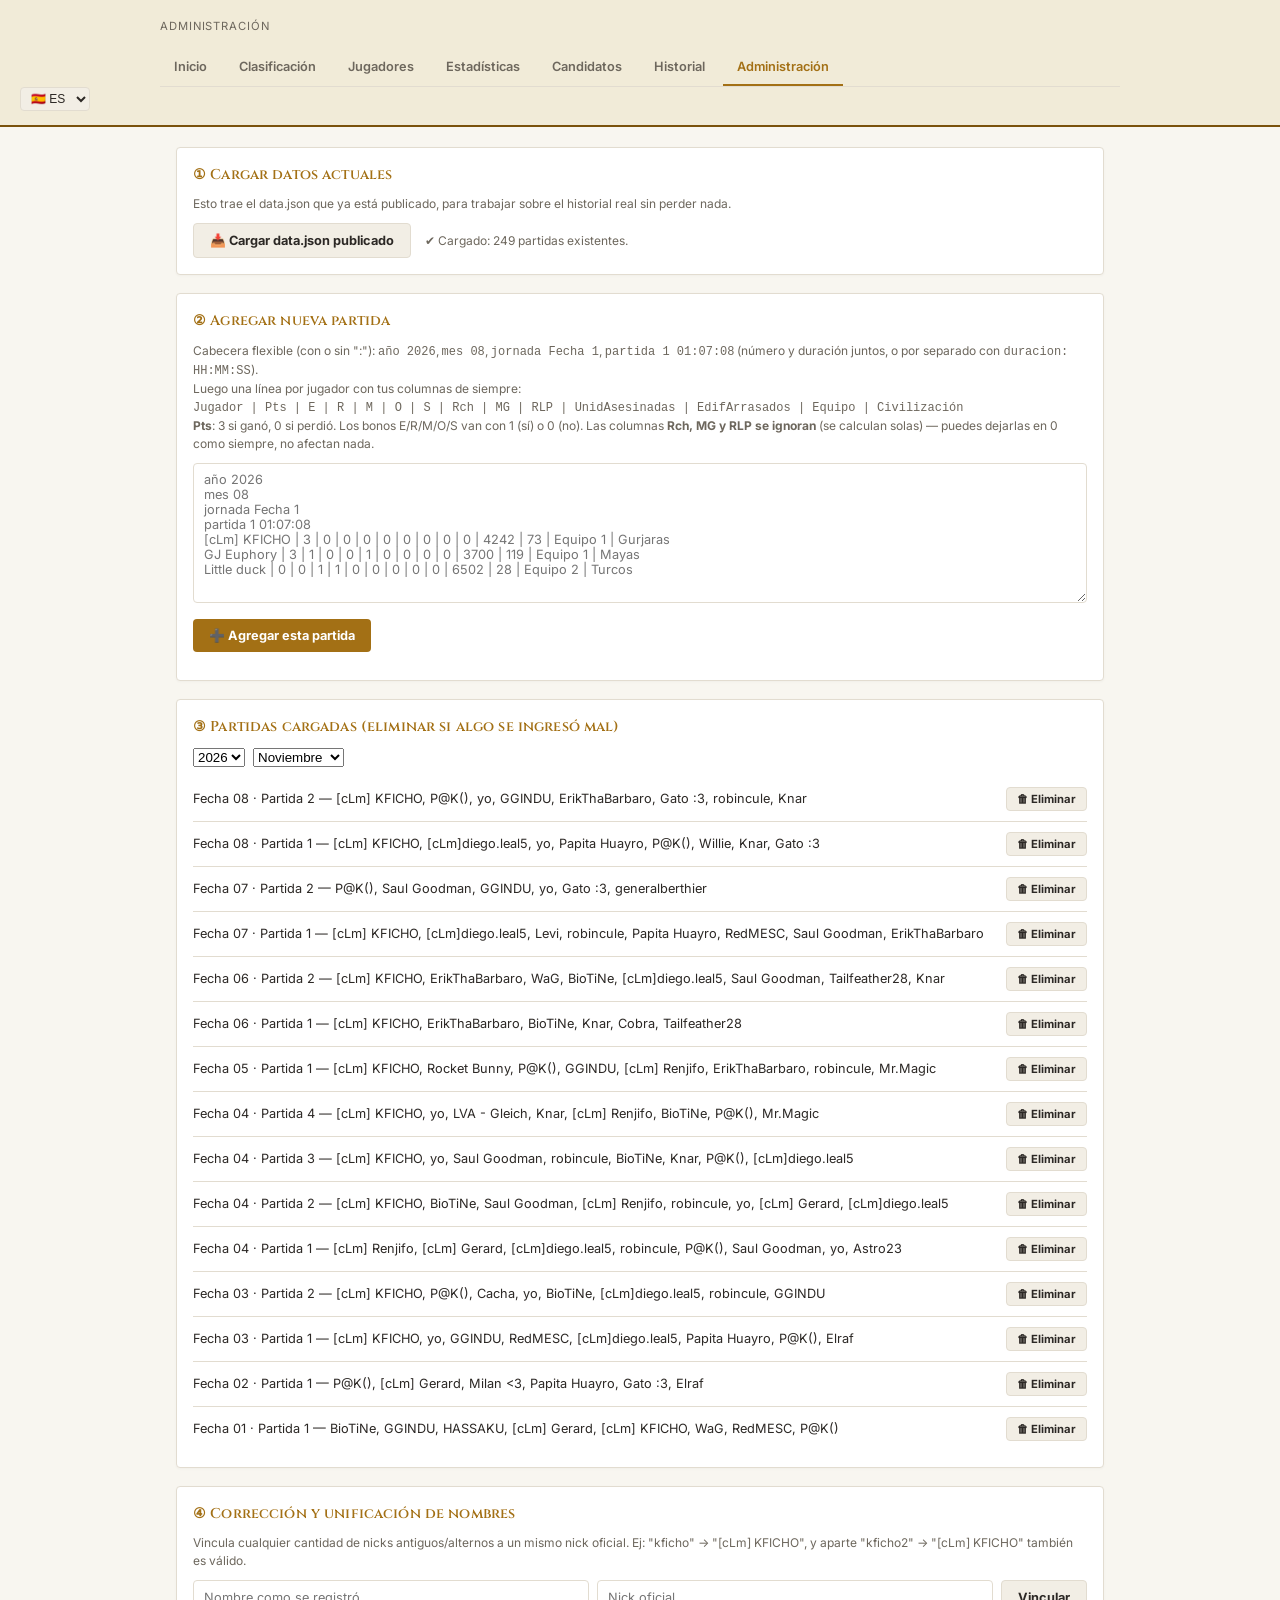
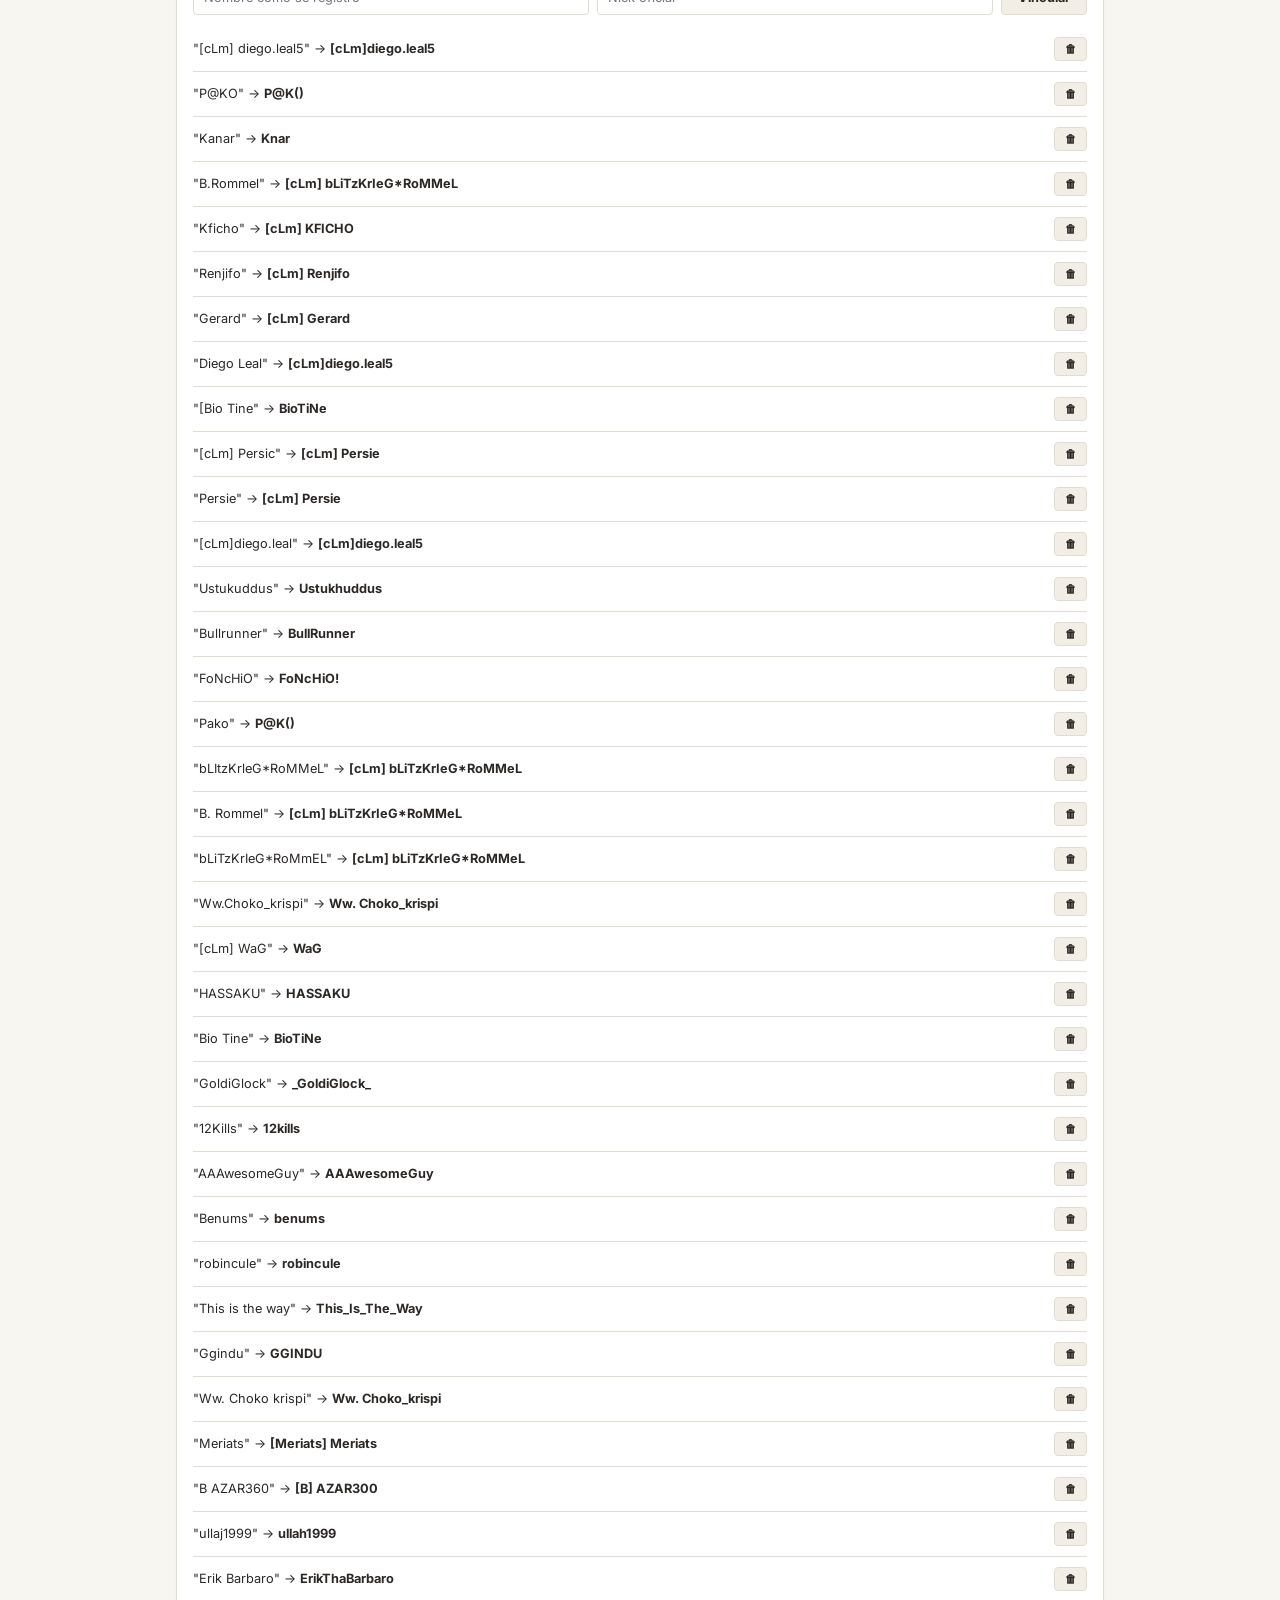
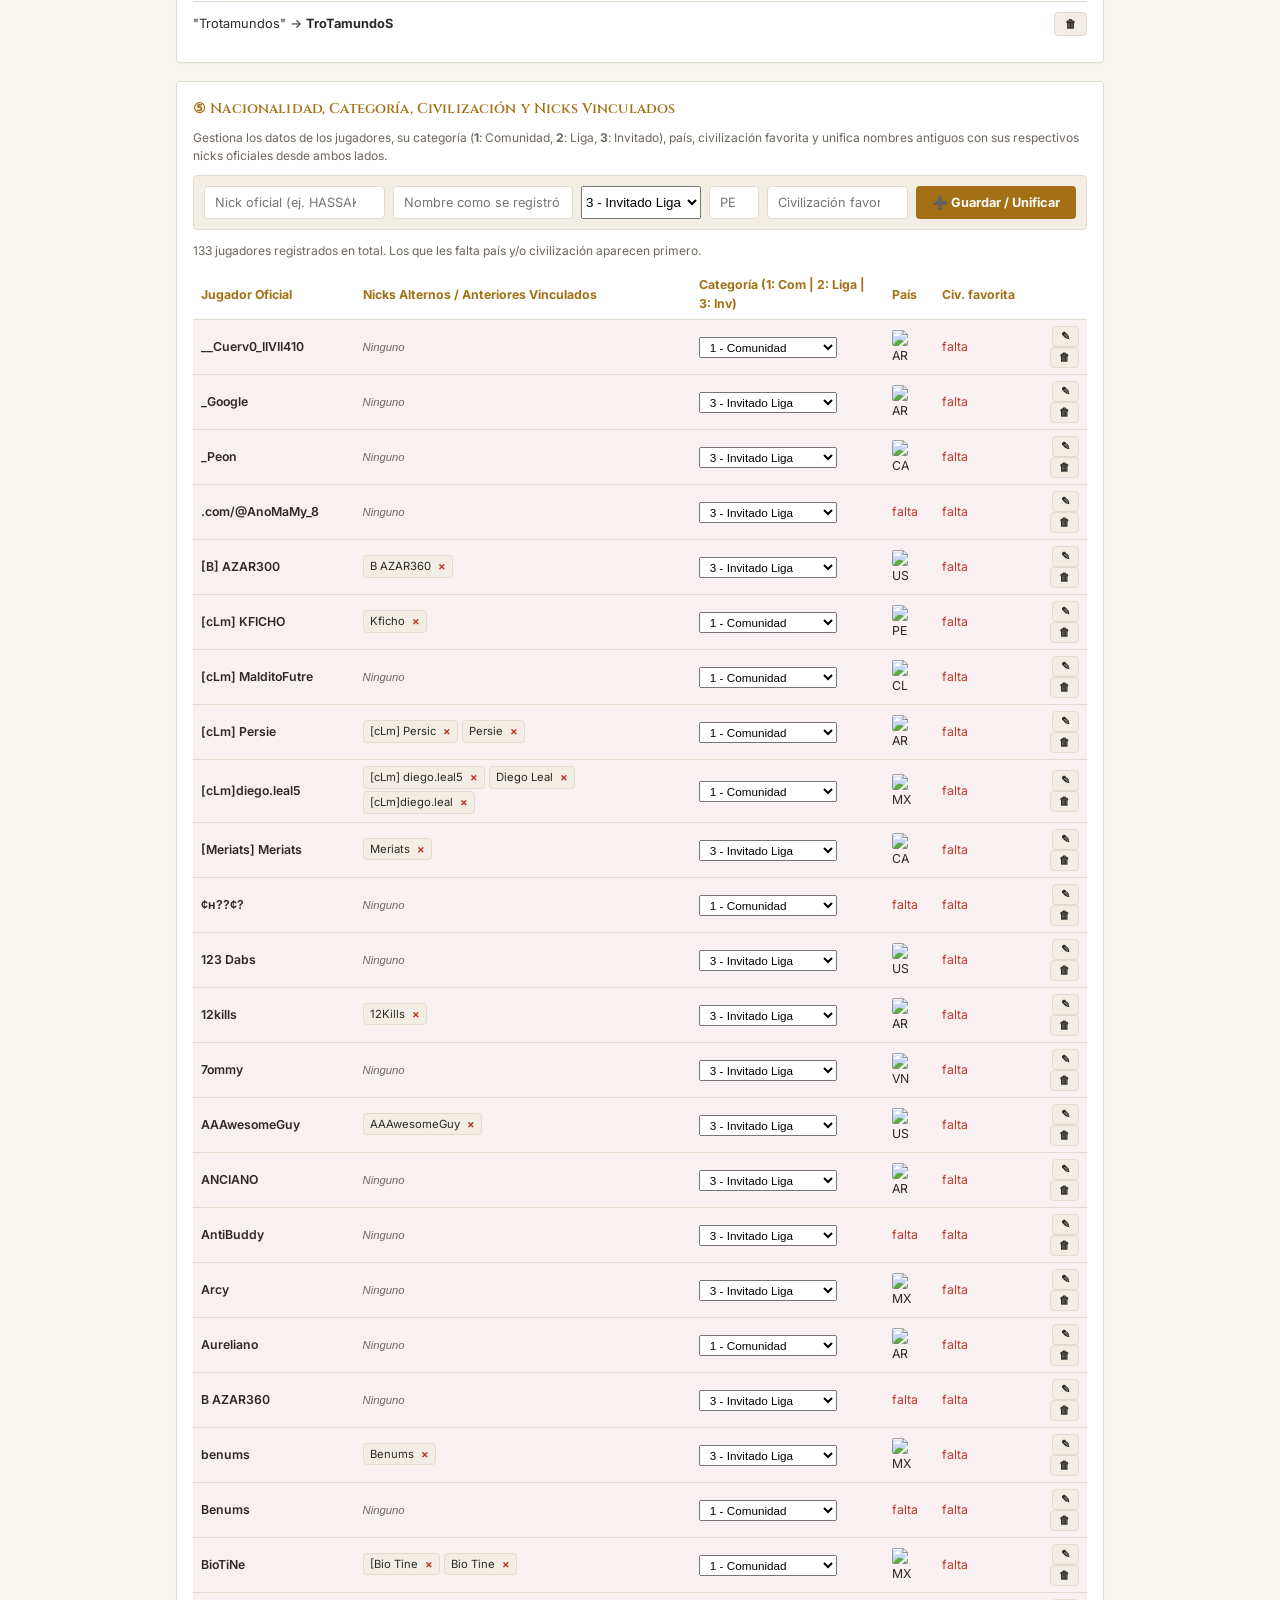
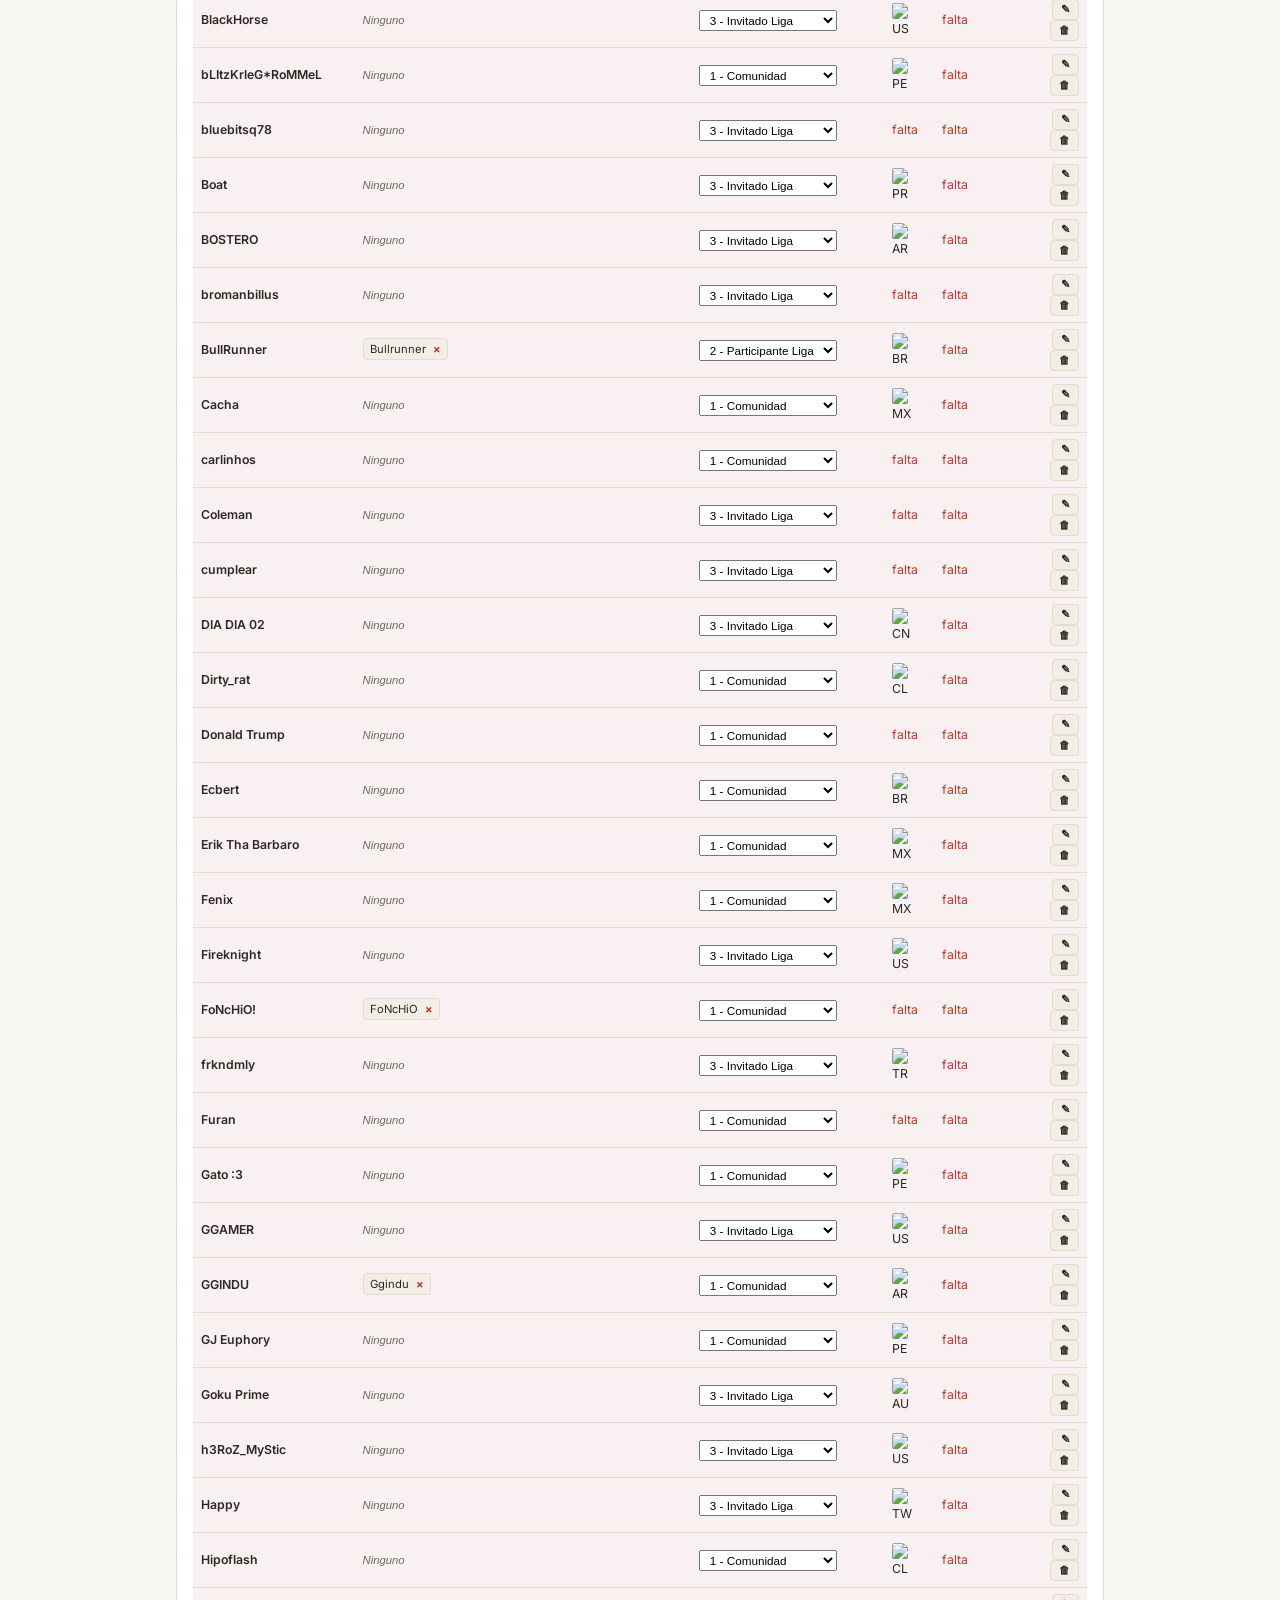
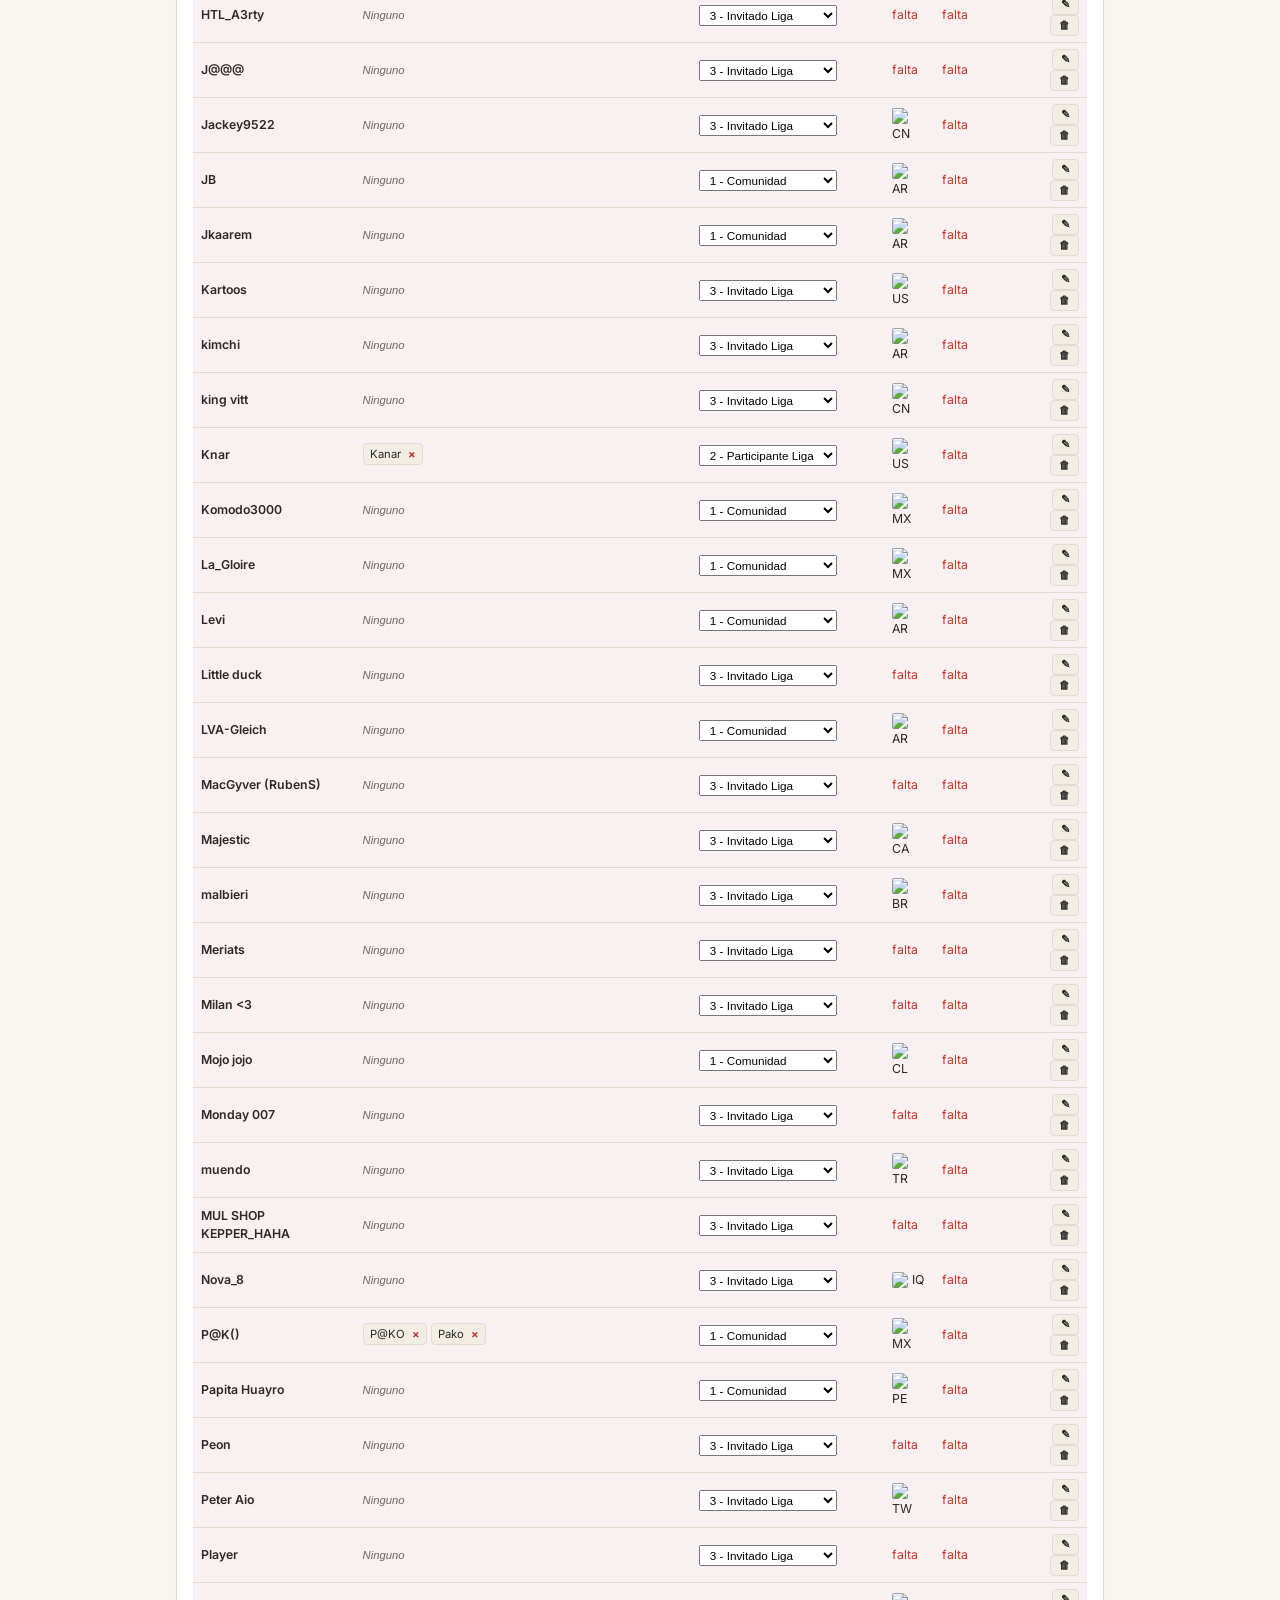
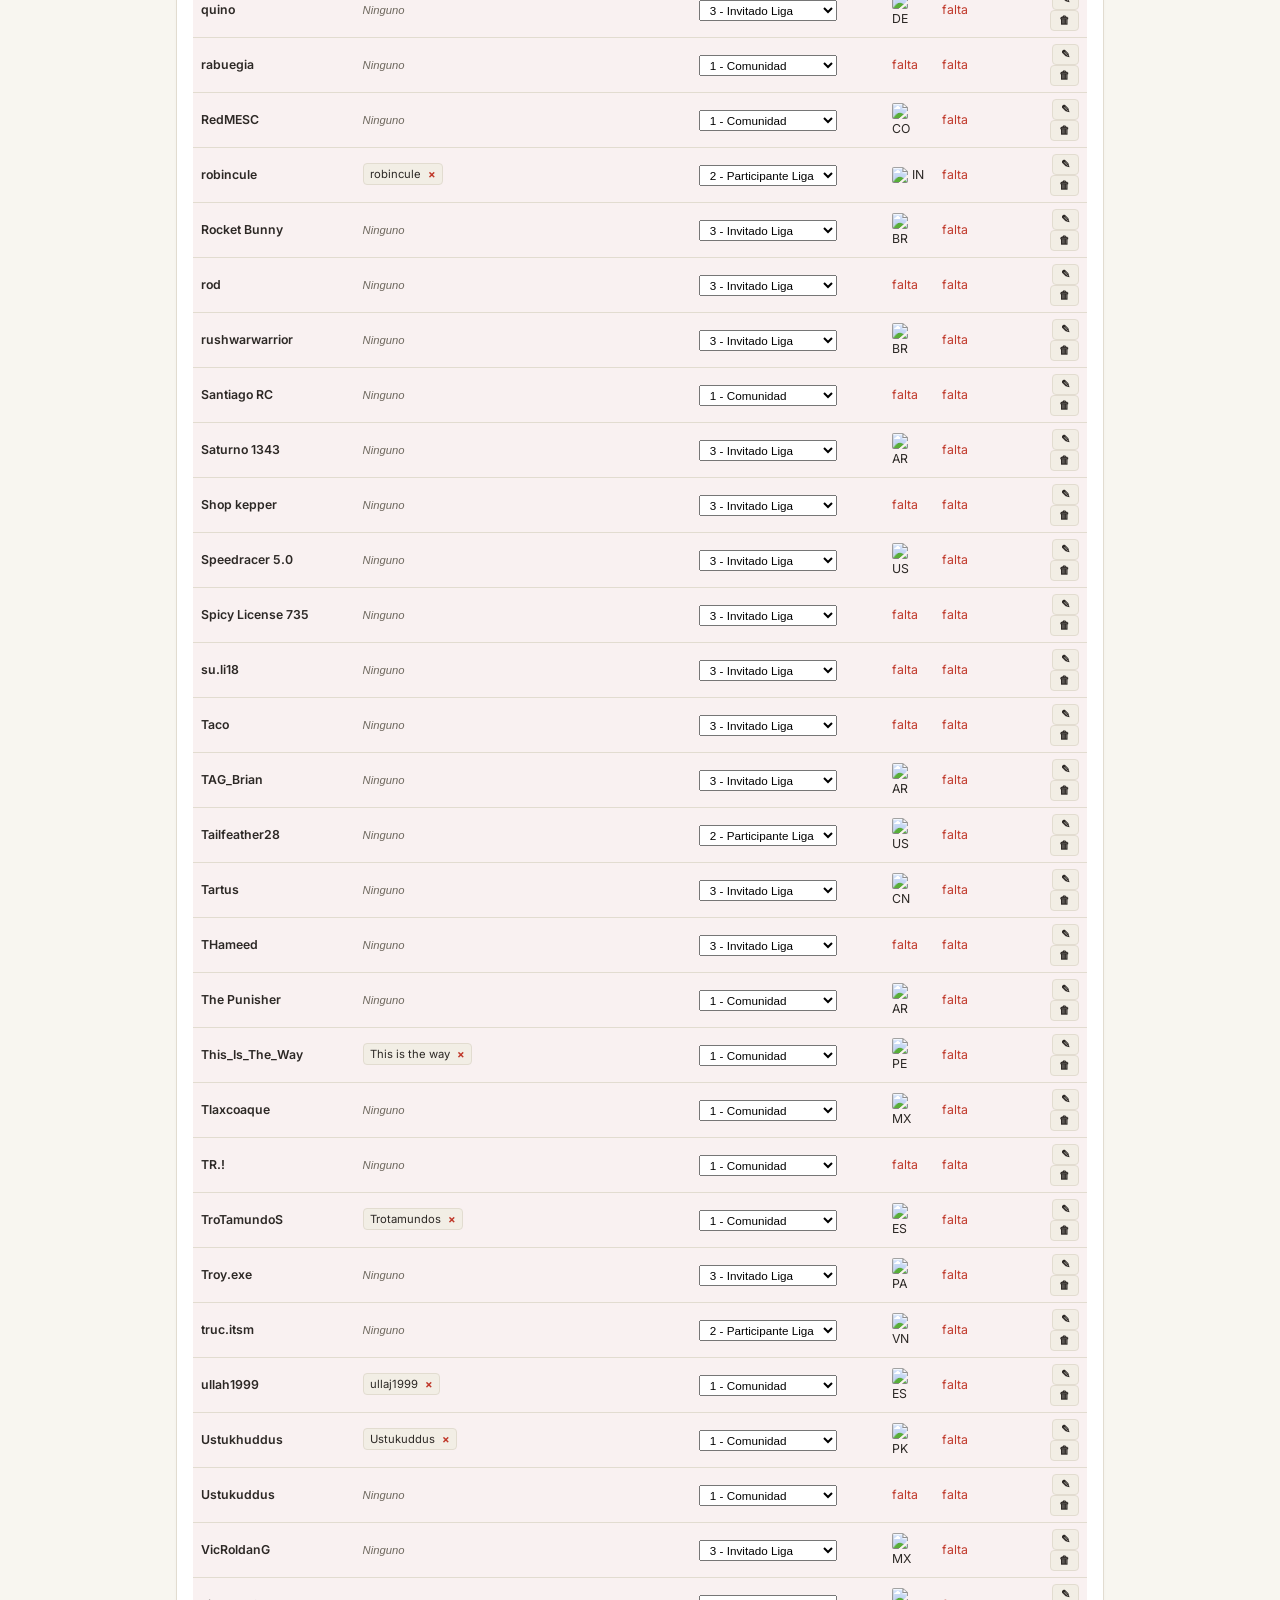
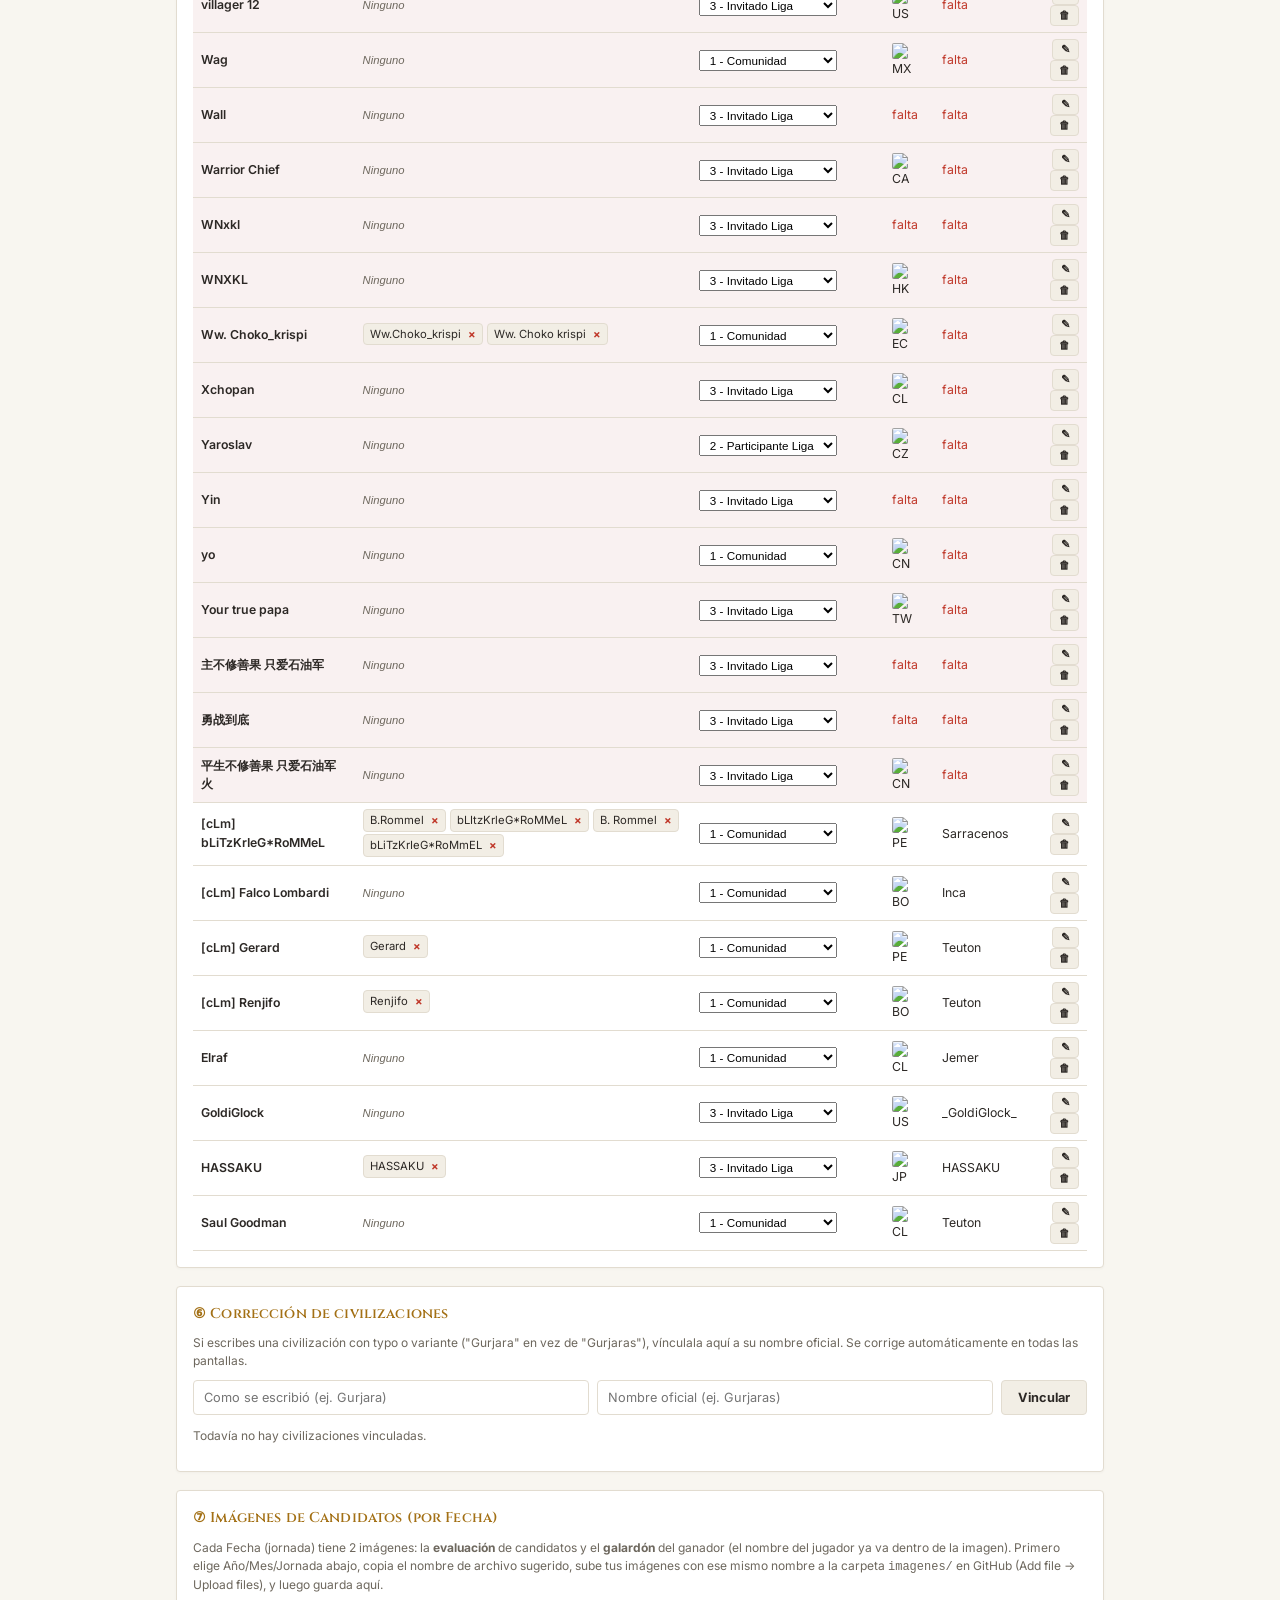
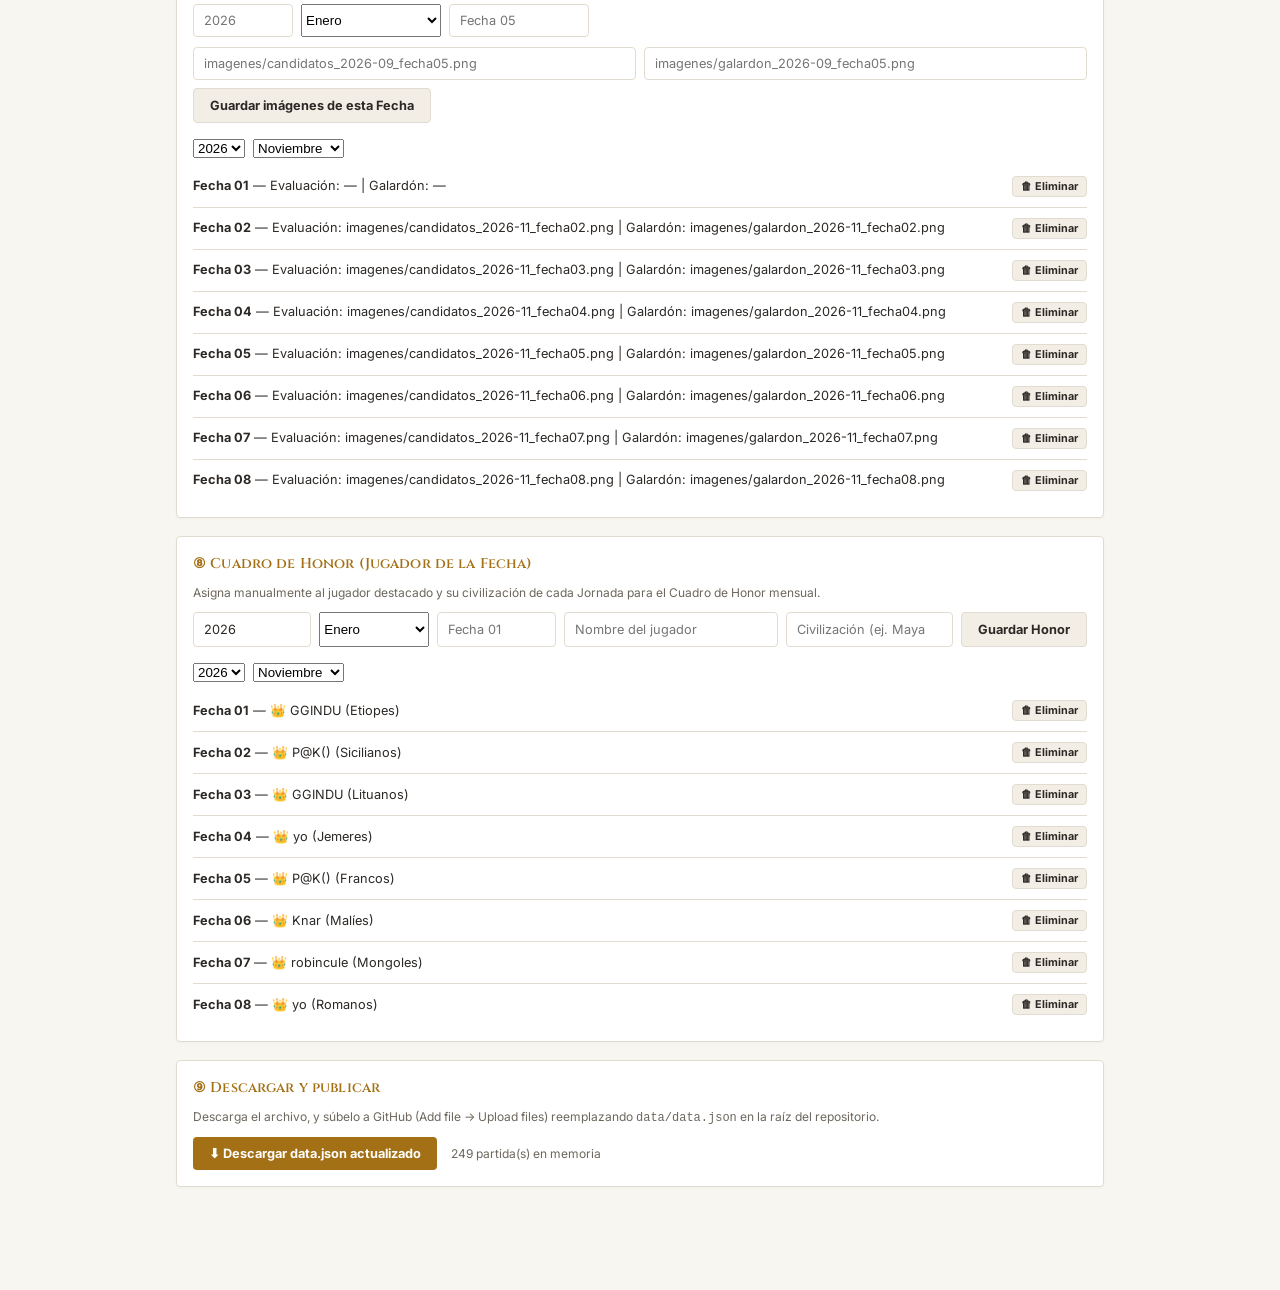
==== commit 2e8b0b92: "Update admin.html" ====
--- a/admin.html
+++ b/admin.html
@@ -11,7 +11,7 @@
 
 <meta charset="UTF-8">
 <meta name="viewport" content="width=device-width, initial-scale=1.0">
-<title>Administración — Comunidad AoE II</title>
+<title data-i18n="title_admin">Administración — Comunidad AoE II</title>
 <link rel="icon" href="data:,">
 <link rel="stylesheet" href="css/estilo.css">
 
@@ -38,30 +38,30 @@
 
 <header class="topbar">
   <div class="brand">
-    <span class="sub">Administración</span>
+    <span class="sub" data-i18n="nav_admin">Administración</span>
   </div>
   <nav class="tabs">
-    <a href="index.html">Inicio</a>
-    <a href="clasificacion.html">Clasificación</a>
-    <a href="jugador.html">Jugadores</a>
-    <a href="estadisticas.html">Estadísticas</a>
-    <a href="candidatos.html">Candidatos</a>
-    <a href="historial.html">Historial</a>
-    <a href="admin.html" class="active">Administración</a>
+    <a href="index.html" data-i18n="nav_inicio">Inicio</a>
+    <a href="clasificacion.html" data-i18n="nav_clasificacion">Clasificación</a>
+    <a href="jugador.html" data-i18n="nav_jugadores">Jugadores</a>
+    <a href="estadisticas.html" data-i18n="nav_estadisticas">Estadísticas</a>
+    <a href="candidatos.html" data-i18n="nav_candidatos">Candidatos</a>
+    <a href="historial.html" data-i18n="nav_historial">Historial</a>
+    <a href="admin.html" class="active" data-i18n="nav_admin">Administración</a>
   </nav>
 </header>
 
 <main>
   <div class="panel">
-    <h3>① Cargar datos actuales</h3>
-    <p class="hint">Esto trae el data.json que ya está publicado, para trabajar sobre el historial real sin perder nada.</p>
-    <button class="btn secondary" onclick="cargarDesdeServidor()">📥 Cargar data.json publicado</button>
+    <h3 data-i18n="admin_h3_1">① Cargar datos actuales</h3>
+    <p class="hint" data-i18n="admin_p_1">Esto trae el data.json que ya está publicado, para trabajar sobre el historial real sin perder nada.</p>
+    <button class="btn secondary" onclick="cargarDesdeServidor()" data-i18n="admin_btn_cargar">📥 Cargar data.json publicado</button>
     <span id="estado-carga" style="margin-left:10px; font-size:0.8rem; color: var(--text-dim);"></span>
   </div>
 
   <div class="panel">
-    <h3>② Agregar nueva partida</h3>
-    <p class="hint">
+    <h3 data-i18n="admin_h3_2">② Agregar nueva partida</h3>
+    <p class="hint" data-i18n="admin_p_2">
       Cabecera flexible (con o sin ":"): <code>año 2026</code>, <code>mes 08</code>,
       <code>jornada Fecha 1</code>, <code>partida 1 01:07:08</code> (número y duración juntos,
       o por separado con <code>duracion: HH:MM:SS</code>).<br>
@@ -79,75 +79,75 @@
 GJ Euphory | 3 | 1 | 0 | 0 | 1 | 0 | 0 | 0 | 0 | 3700 | 119 | Equipo 1 | Mayas
 Little duck | 0 | 0 | 1 | 1 | 0 | 0 | 0 | 0 | 0 | 6502 | 28 | Equipo 2 | Turcos"></textarea>
     <div style="margin-top:10px;">
-      <button class="btn" onclick="procesarReporte()">➕ Agregar esta partida</button>
+      <button class="btn" onclick="procesarReporte()" data-i18n="admin_btn_agregar_partida">➕ Agregar esta partida</button>
     </div>
     <div id="resultado-parseo" style="margin-top:12px;"></div>
   </div>
 
   <div class="panel">
-    <h3>③ Partidas cargadas (eliminar si algo se ingresó mal)</h3>
+    <h3 data-i18n="admin_h3_3">③ Partidas cargadas (eliminar si algo se ingresó mal)</h3>
     <div style="display:flex; gap:8px; margin-bottom:10px;">
       <select id="filtro-partidas-anio" onchange="poblarMesesPartidasFiltro(); renderizarListaPartidas();"></select>
       <select id="filtro-partidas-mes" onchange="renderizarListaPartidas();"></select>
     </div>
-    <div id="lista-partidas"><p class="hint">Carga los datos primero (paso ①).</p></div>
+    <div id="lista-partidas"><p class="hint" data-i18n="admin_msg_carga_primero">Carga los datos primero (paso ①).</p></div>
   </div>
 
   <div class="panel">
-    <h3>④ Corrección y unificación de nombres</h3>
-    <p class="hint">
+    <h3 data-i18n="admin_h3_4">④ Corrección y unificación de nombres</h3>
+    <p class="hint" data-i18n="admin_p_4">
       Vincula cualquier cantidad de nicks antiguos/alternos a un mismo nick oficial.
       Ej: "kficho" → "[cLm] KFICHO", y aparte "kficho2" → "[cLm] KFICHO" también es válido.
     </p>
     <div style="display:flex; gap:8px; flex-wrap:wrap; margin-bottom:12px;">
-      <input type="text" id="input-antiguo" placeholder="Nombre como se registró" style="flex:1; min-width:160px;">
-      <input type="text" id="input-oficial" placeholder="Nick oficial" style="flex:1; min-width:160px;" list="lista-nombres-sugeridos">
-      <button class="btn secondary" onclick="agregarEquivalencia()">Vincular</button>
+      <input type="text" id="input-antiguo" placeholder="Nombre como se registró" data-i18n-placeholder="ph_nombre_registrado" style="flex:1; min-width:160px;">
+      <input type="text" id="input-oficial" placeholder="Nick oficial" data-i18n-placeholder="ph_nick_oficial" style="flex:1; min-width:160px;" list="lista-nombres-sugeridos">
+      <button class="btn secondary" onclick="agregarEquivalencia()" data-i18n="admin_btn_vincular">Vincular</button>
     </div>
     <div id="lista-equivalencias"></div>
   </div>
 
   <div class="panel">
-    <h3>⑤ Nacionalidad, Categoría, Civilización y Nicks Vinculados</h3>
-    <p class="hint">
+    <h3 data-i18n="admin_h3_5">⑤ Nacionalidad, Categoría, Civilización y Nicks Vinculados</h3>
+    <p class="hint" data-i18n="admin_p_5">
       Gestiona los datos de los jugadores, su categoría (<strong>1</strong>: Comunidad, <strong>2</strong>: Liga, <strong>3</strong>: Invitado),
       país, civilización favorita y unifica nombres antiguos con sus respectivos nicks oficiales desde ambos lados.
     </p>
     
     <!-- Formulario completo integrado para registrar, configurar y unificar nicks -->
     <div style="display:flex; gap:8px; flex-wrap:wrap; margin-bottom:12px; background:var(--panel-raised); padding:10px; border-radius:var(--radius); border:1px solid var(--line);">
-      <input type="text" id="input-nuevo-jugador-nombre" placeholder="Nick oficial (ej. HASSAKU)" style="flex:2; min-width:160px;" list="lista-nombres-sugeridos">
-      <input type="text" id="input-nuevo-jugador-antiguo" placeholder="Nombre como se registró (antiguo)" style="flex:2; min-width:160px;">
+      <input type="text" id="input-nuevo-jugador-nombre" placeholder="Nick oficial (ej. HASSAKU)" data-i18n-placeholder="ph_nick_ej" style="flex:2; min-width:160px;" list="lista-nombres-sugeridos">
+      <input type="text" id="input-nuevo-jugador-antiguo" placeholder="Nombre como se registró (antiguo)" data-i18n-placeholder="ph_nombre_antiguo" style="flex:2; min-width:160px;">
       <select id="input-nuevo-jugador-cat" style="flex:1; min-width:120px;">
-        <option value="1">1 - Comunidad</option>
-        <option value="2">2 - Participante Liga</option>
-        <option value="3" selected>3 - Invitado Liga</option>
+        <option value="1" data-i18n="opt_cat_1">1 - Comunidad</option>
+        <option value="2" data-i18n="opt_cat_2">2 - Participante Liga</option>
+        <option value="3" selected data-i18n="opt_cat_3">3 - Invitado Liga</option>
       </select>
       <input type="text" id="input-nuevo-jugador-pais" maxlength="2" placeholder="PE" style="flex:0 0 50px; text-transform:uppercase;">
-      <input type="text" id="input-nuevo-jugador-civ" placeholder="Civilización favorita" style="flex:1.5; min-width:130px;" list="lista-civs-sugeridas">
-      <button class="btn" onclick="registrarJugadorNuevoCompleto()">➕ Guardar / Unificar</button>
+      <input type="text" id="input-nuevo-jugador-civ" placeholder="Civilización favorita" data-i18n-placeholder="ph_civ_favorita" style="flex:1.5; min-width:130px;" list="lista-civs-sugeridas">
+      <button class="btn" onclick="registrarJugadorNuevoCompleto()" data-i18n="admin_btn_guardar_unificar">➕ Guardar / Unificar</button>
     </div>
 
     <div id="lista-paises"></div>
   </div>
 
   <div class="panel">
-    <h3>⑥ Corrección de civilizaciones</h3>
-    <p class="hint">
+    <h3 data-i18n="admin_h3_6">⑥ Corrección de civilizaciones</h3>
+    <p class="hint" data-i18n="admin_p_6">
       Si escribes una civilización con typo o variante ("Gurjara" en vez de "Gurjaras"),
       vínculala aquí a su nombre oficial. Se corrige automáticamente en todas las pantallas.
     </p>
     <div style="display:flex; gap:8px; flex-wrap:wrap; margin-bottom:12px;">
-      <input type="text" id="input-civ-antigua" placeholder="Como se escribió (ej. Gurjara)" style="flex:1; min-width:160px;">
-      <input type="text" id="input-civ-oficial" placeholder="Nombre oficial (ej. Gurjaras)" style="flex:1; min-width:160px;" list="lista-civs-sugeridas">
-      <button class="btn secondary" onclick="agregarCivEquivalencia()">Vincular</button>
+      <input type="text" id="input-civ-antigua" placeholder="Como se escribió (ej. Gurjara)" data-i18n-placeholder="ph_civ_escrita" style="flex:1; min-width:160px;">
+      <input type="text" id="input-civ-oficial" placeholder="Nombre oficial (ej. Gurjaras)" data-i18n-placeholder="ph_civ_oficial" style="flex:1; min-width:160px;" list="lista-civs-sugeridas">
+      <button class="btn secondary" onclick="agregarCivEquivalencia()" data-i18n="admin_btn_vincular">Vincular</button>
     </div>
     <div id="lista-civ-equivalencias"></div>
   </div>
 
   <div class="panel">
-    <h3>⑦ Imágenes de Candidatos (por Fecha)</h3>
-    <p class="hint">
+    <h3 data-i18n="admin_h3_7">⑦ Imágenes de Candidatos (por Fecha)</h3>
+    <p class="hint" data-i18n="admin_p_7">
       Cada Fecha (jornada) tiene 2 imágenes: la <strong>evaluación</strong> de candidatos y el
       <strong>galardón</strong> del ganador (el nombre del jugador ya va dentro de la imagen).
       Primero elige Año/Mes/Jornada abajo, copia el nombre de archivo sugerido, sube tus
@@ -157,10 +157,18 @@
     <div style="display:grid; grid-template-columns: 100px 140px 140px; gap:8px; margin-bottom:8px;">
       <input type="number" id="input-img-anio" placeholder="2026" oninput="actualizarSugerenciaImagenes()">
       <select id="input-img-mes" onchange="actualizarSugerenciaImagenes()">
-        <option value="01">Enero</option><option value="02">Febrero</option><option value="03">Marzo</option>
-        <option value="04">Abril</option><option value="05">Mayo</option><option value="06">Junio</option>
-        <option value="07">Julio</option><option value="08">Agosto</option><option value="09">Septiembre</option>
-        <option value="10">Octubre</option><option value="11">Noviembre</option><option value="12">Diciembre</option>
+        <option value="01" data-i18n="mes_enero">Enero</option>
+        <option value="02" data-i18n="mes_febrero">Febrero</option>
+        <option value="03" data-i18n="mes_marzo">Marzo</option>
+        <option value="04" data-i18n="mes_abril">Abril</option>
+        <option value="05" data-i18n="mes_mayo">Mayo</option>
+        <option value="06" data-i18n="mes_junio">Junio</option>
+        <option value="07" data-i18n="mes_julio">Julio</option>
+        <option value="08" data-i18n="mes_agosto">Agosto</option>
+        <option value="09" data-i18n="mes_septiembre">Septiembre</option>
+        <option value="10" data-i18n="mes_octubre">Octubre</option>
+        <option value="11" data-i18n="mes_noviembre">Noviembre</option>
+        <option value="12" data-i18n="mes_diciembre">Diciembre</option>
       </select>
       <input type="text" id="input-img-jornada" placeholder="Fecha 05" oninput="actualizarSugerenciaImagenes()">
     </div>
@@ -169,7 +177,7 @@
       <input type="text" id="input-img-evaluacion" placeholder="imagenes/candidatos_2026-09_fecha05.png">
       <input type="text" id="input-img-galardon" placeholder="imagenes/galardon_2026-09_fecha05.png">
     </div>
-    <button class="btn secondary" onclick="guardarImagenesFecha()">Guardar imágenes de esta Fecha</button>
+    <button class="btn secondary" onclick="guardarImagenesFecha()" data-i18n="admin_btn_guardar_imgs">Guardar imágenes de esta Fecha</button>
 
     <!-- Filtros de visualización para Imágenes -->
     <div style="display:flex; gap:8px; margin-top:16px; margin-bottom:8px;">
@@ -180,22 +188,30 @@
   </div>
 
   <div class="panel">
-    <h3>⑧ Cuadro de Honor (Jugador de la Fecha)</h3>
-    <p class="hint">
+    <h3 data-i18n="admin_h3_8">⑧ Cuadro de Honor (Jugador de la Fecha)</h3>
+    <p class="hint" data-i18n="admin_p_8">
       Asigna manualmente al jugador destacado y su civilización de cada Jornada para el Cuadro de Honor mensual.
     </p>
     <div style="display:flex; gap:8px; flex-wrap:wrap; margin-bottom:12px;">
       <input type="number" id="input-honor-anio" placeholder="2026" style="flex:1; min-width:90px;" value="2026">
       <select id="input-honor-mes" style="flex:1; min-width:110px;">
-        <option value="01">Enero</option><option value="02">Febrero</option><option value="03">Marzo</option>
-        <option value="04">Abril</option><option value="05">Mayo</option><option value="06">Junio</option>
-        <option value="07">Julio</option><option value="08">Agosto</option><option value="09">Septiembre</option>
-        <option value="10">Octubre</option><option value="11">Noviembre</option><option value="12">Diciembre</option>
+        <option value="01" data-i18n="mes_enero">Enero</option>
+        <option value="02" data-i18n="mes_febrero">Febrero</option>
+        <option value="03" data-i18n="mes_marzo">Marzo</option>
+        <option value="04" data-i18n="mes_abril">Abril</option>
+        <option value="05" data-i18n="mes_mayo">Mayo</option>
+        <option value="06" data-i18n="mes_junio">Junio</option>
+        <option value="07" data-i18n="mes_julio">Julio</option>
+        <option value="08" data-i18n="mes_agosto">Agosto</option>
+        <option value="09" data-i18n="mes_septiembre">Septiembre</option>
+        <option value="10" data-i18n="mes_octubre">Octubre</option>
+        <option value="11" data-i18n="mes_noviembre">Noviembre</option>
+        <option value="12" data-i18n="mes_diciembre">Diciembre</option>
       </select>
       <input type="text" id="input-honor-jornada" placeholder="Fecha 01" style="flex:1; min-width:110px;">
-      <input type="text" id="input-honor-jugador" placeholder="Nombre del jugador" style="flex:2; min-width:160px;" list="lista-nombres-sugeridos">
-      <input type="text" id="input-honor-civ" placeholder="Civilización (ej. Mayas)" style="flex:1.5; min-width:140px;" list="lista-civs-sugeridas">
-      <button class="btn secondary" onclick="guardarHonor()">Guardar Honor</button>
+      <input type="text" id="input-honor-jugador" placeholder="Nombre del jugador" data-i18n-placeholder="ph_nombre_jugador" style="flex:2; min-width:160px;" list="lista-nombres-sugeridos">
+      <input type="text" id="input-honor-civ" placeholder="Civilización (ej. Mayas)" data-i18n-placeholder="ph_civ_ej" style="flex:1.5; min-width:140px;" list="lista-civs-sugeridas">
+      <button class="btn secondary" onclick="guardarHonor()" data-i18n="admin_btn_guardar_honor">Guardar Honor</button>
     </div>
 
     <!-- Filtros de visualización para Cuadro de Honor -->
@@ -211,12 +227,12 @@
   <datalist id="lista-civs-sugeridas"></datalist>
 
   <div class="panel">
-    <h3>⑨ Descargar y publicar</h3>
-    <p class="hint">
+    <h3 data-i18n="admin_h3_9">⑨ Descargar y publicar</h3>
+    <p class="hint" data-i18n="admin_p_9">
       Descarga el archivo, y súbelo a GitHub (Add file → Upload files) reemplazando
       <code>data/data.json</code> en la raíz del repositorio.
     </p>
-    <button class="btn" onclick="descargarJSON()">⬇ Descargar data.json actualizado</button>
+    <button class="btn" onclick="descargarJSON()" data-i18n="admin_btn_descargar_json">⬇ Descargar data.json actualizado</button>
     <span id="contador-partidas" style="margin-left:10px; font-size:0.8rem; color: var(--text-dim);"></span>
   </div>
 </main>
@@ -226,8 +242,10 @@
 let DATOS = { equivalencias: [], civEquivalencias: [], partidas: [], jugadoresInfo: {}, jornadasImagenes: [], cuadroHonor: [] };
 
 function actualizarContador() {
+  const idiomaActual = localStorage.getItem('idioma_torneo') || 'es';
+  const txtPartidas = idiomaActual === 'en' ? 'match(es) in memory' : 'partida(s) en memoria';
   document.getElementById("contador-partidas").textContent =
-    `${DATOS.partidas.length} partida(s) en memoria`;
+    `${DATOS.partidas.length} ${txtPartidas}`;
 }
 
 function actualizarListasSugerencias() {
@@ -252,7 +270,8 @@
 
 async function cargarDesdeServidor() {
   const estado = document.getElementById("estado-carga");
-  estado.textContent = "Cargando...";
+  const idiomaActual = localStorage.getItem('idioma_torneo') || 'es';
+  estado.textContent = idiomaActual === 'en' ? 'Loading...' : 'Cargando...';
   try {
     const resp = await fetch(`data/data.json?t=${Date.now()}`, { cache: "no-store" });
     if (!resp.ok) throw new Error("no encontrado");
@@ -270,9 +289,9 @@
         delete DATOS.paises;
       }
     }
-    estado.textContent = `✔ Cargado: ${DATOS.partidas.length} partidas existentes.`;
+    estado.textContent = idiomaActual === 'en' ? `✔ Loaded: ${DATOS.partidas.length} existing matches.` : `✔ Cargado: ${DATOS.partidas.length} partidas existentes.`;
   } catch (e) {
-    estado.textContent = "⚠ No se encontró data.json publicado todavía (se empezará desde cero).";
+    estado.textContent = idiomaActual === 'en' ? '⚠ data.json not found published yet (starting from scratch).' : '⚠ No se encontró data.json publicado todavía (se empezará desde cero).';
   }
   if (!Array.isArray(DATOS.jornadasImagenes)) DATOS.jornadasImagenes = [];
   if (!Array.isArray(DATOS.cuadroHonor)) DATOS.cuadroHonor = [];
@@ -287,6 +306,7 @@
   
   poblarAdminFiltrosImg();
   poblarAdminFiltrosHonor();
+  if (typeof traducirPagina === 'function') traducirPagina();
 }
 
 function convertirDuracionASegundos(str) {
@@ -300,8 +320,10 @@
 function procesarReporte() {
   const texto = document.getElementById("input-reporte").value.trim();
   const resultadoDiv = document.getElementById("resultado-parseo");
+  const idiomaActual = localStorage.getItem('idioma_torneo') || 'es';
+
   if (!texto) {
-    resultadoDiv.innerHTML = `<p style="color:var(--loss);">Pega un reporte primero.</p>`;
+    resultadoDiv.innerHTML = `<p style="color:var(--loss);">${idiomaActual === 'en' ? 'Paste a report first.' : 'Pega un reporte primero.'}</p>`;
     return;
   }
 
@@ -374,14 +396,15 @@
   });
 
   if (jugadores.length === 0) {
-    resultadoDiv.innerHTML = `<p style="color:var(--loss);">No se pudo interpretar ninguna línea de jugador. Revisa el formato.</p>`;
+    resultadoDiv.innerHTML = `<p style="color:var(--loss);">${idiomaActual === 'en' ? 'Could not parse any player line. Check format.' : 'No se pudo interpretar ninguna línea de jugador. Revisa el formato.'}</p>`;
     return;
   }
 
   const idNuevo = `${anio}-${mes}-${jornada.replace(/\s+/g,"")}-P${numeroPartida}`;
   if (DATOS.partidas.some(p => p.id === idNuevo)) {
-    if (!confirm(`Ya existe una partida con ID "${idNuevo}" (mismo año/mes/jornada/partida). ¿Reemplazarla?`)) {
-      resultadoDiv.innerHTML = `<p style="color:var(--loss);">Cancelado. Cambia el número de partida o jornada.</p>`;
+    const msgConf = idiomaActual === 'en' ? `A match with ID "${idNuevo}" already exists. Replace it?` : `Ya existe una partida con ID "${idNuevo}" (mismo año/mes/jornada/partida). ¿Reemplazarla?`;
+    if (!confirm(msgConf)) {
+      resultadoDiv.innerHTML = `<p style="color:var(--loss);">${idiomaActual === 'en' ? 'Cancelled.' : 'Cancelado.'}</p>`;
       return;
     }
     DATOS.partidas = DATOS.partidas.filter(p => p.id !== idNuevo);
@@ -401,18 +424,21 @@
   renderizarListaPartidas();
 
   resultadoDiv.innerHTML = `
-    <p style="color:var(--win);">✔ Partida agregada: ${etiquetaPartida(nuevaPartida)} (${jugadores.length} jugadores).</p>
+    <p style="color:var(--win);">✔ ${idiomaActual === 'en' ? 'Match added:' : 'Partida agregada:'} ${etiquetaPartida(nuevaPartida)} (${jugadores.length} ${idiomaActual === 'en' ? 'players' : 'jugadores'}).</p>
   `;
   document.getElementById("input-reporte").value = "";
+  if (typeof traducirPagina === 'function') traducirPagina();
 }
 
 function poblarFiltrosPartidas() {
   const selAnio = document.getElementById("filtro-partidas-anio");
   const valorAnioPrevio = selAnio.value;
+  const idiomaActual = localStorage.getItem('idioma_torneo') || 'es';
+  const txtSinDatos = idiomaActual === 'en' ? 'No data' : 'Sin datos';
 
   if (DATOS.partidas.length === 0) {
-    selAnio.innerHTML = `<option value="">Sin datos</option>`;
-    document.getElementById("filtro-partidas-mes").innerHTML = `<option value="">Sin datos</option>`;
+    selAnio.innerHTML = `<option value="">${txtSinDatos}</option>`;
+    document.getElementById("filtro-partidas-mes").innerHTML = `<option value="">${txtSinDatos}</option>`;
     return;
   }
 
@@ -427,23 +453,31 @@
   const anio = document.getElementById("filtro-partidas-anio").value;
   const selMes = document.getElementById("filtro-partidas-mes");
   const valorMesPrevio = selMes.value;
+  const idiomaActual = localStorage.getItem('idioma_torneo') || 'es';
+  const txtSinDatos = idiomaActual === 'en' ? 'No data' : 'Sin datos';
 
   const mesesDelAnio = [...new Set(DATOS.partidas.filter(p => p.anio == anio).map(p => String(p.mes).padStart(2, "0")))]
     .sort().reverse();
 
   if (mesesDelAnio.length === 0) {
-    selMes.innerHTML = `<option value="">Sin datos</option>`;
-    return;
-  }
-
-  selMes.innerHTML = mesesDelAnio.map(m => `<option value="${m}">${NOMBRES_MES[m]}</option>`).join("");
+    selMes.innerHTML = `<option value="">${txtSinDatos}</option>`;
+    return;
+  }
+
+  selMes.innerHTML = mesesDelAnio.map(m => {
+    const nombreM = (typeof NOMBRES_MES_IDIOMA === 'function') ? NOMBRES_MES_IDIOMA(m, idiomaActual) : (NOMBRES_MES[m] || m);
+    return `<option value="${m}">${nombreM}</option>`;
+  }).join("");
   selMes.value = mesesDelAnio.includes(valorMesPrevio) ? valorMesPrevio : mesesDelAnio[0];
 }
 
 function renderizarListaPartidas() {
   const cont = document.getElementById("lista-partidas");
+  const idiomaActual = localStorage.getItem('idioma_torneo') || 'es';
+  const txtSinCarga = idiomaActual === 'en' ? 'No matches loaded.' : 'No hay partidas cargadas.';
+
   if (DATOS.partidas.length === 0) {
-    cont.innerHTML = `<p class="hint">No hay partidas cargadas.</p>`;
+    cont.innerHTML = `<p class="hint">${txtSinCarga}</p>`;
     return;
   }
 
@@ -453,21 +487,27 @@
   const filtradas = DATOS.partidas.filter(p => p.anio == anio && String(p.mes).padStart(2, "0") === mes);
   const ordenadas = [...filtradas].sort((a, b) => claveOrden(b) - claveOrden(a));
 
+  const nombreMes = (typeof NOMBRES_MES_IDIOMA === 'function') ? NOMBRES_MES_IDIOMA(mes, idiomaActual) : (NOMBRES_MES[mes] || mes);
+  const txtNoParaMes = idiomaActual === 'en' ? `No matches for ${nombreMes} ${anio}.` : `No hay partidas para ${nombreMes} ${anio}.`;
   if (ordenadas.length === 0) {
-    cont.innerHTML = `<p class="hint">No hay partidas para ${NOMBRES_MES[mes] || mes} ${anio}.</p>`;
-    return;
-  }
+    cont.innerHTML = `<p class="hint">${txtNoParaMes}</p>`;
+    return;
+  }
+
+  const txtEliminarBtn = idiomaActual === 'en' ? '🗑 Delete' : '🗑 Eliminar';
 
   cont.innerHTML = ordenadas.map(p => `
     <div class="match-item">
       <span>${etiquetaPartida(p)} — ${p.jugadores.map(j => j.nombre).join(", ")}</span>
-      <button class="btn secondary" style="padding:4px 10px; font-size:0.75rem;" onclick="eliminarPartida('${p.id}')">🗑 Eliminar</button>
+      <button class="btn secondary" style="padding:4px 10px; font-size:0.75rem;" onclick="eliminarPartida('${p.id}')">${txtEliminarBtn}</button>
     </div>
   `).join("");
 }
 
 function eliminarPartida(id) {
-  if (!confirm("¿Eliminar esta partida? Esto no se puede deshacer una vez que descargues y subas el archivo.")) return;
+  const idiomaActual = localStorage.getItem('idioma_torneo') || 'es';
+  const msgDel = idiomaActual === 'en' ? 'Delete this match? This cannot be undone once you download and upload the file.' : '¿Eliminar esta partida? Esto no se puede deshacer una vez que descargues y subas el archivo.';
+  if (!confirm(msgDel)) return;
   DATOS.partidas = DATOS.partidas.filter(p => p.id !== id);
   actualizarContador();
   actualizarListasSugerencias();
@@ -477,8 +517,11 @@
 
 function renderizarEquivalencias() {
   const cont = document.getElementById("lista-equivalencias");
+  const idiomaActual = localStorage.getItem('idioma_torneo') || 'es';
+  const txtSinEquiv = idiomaActual === 'en' ? 'No linked names yet.' : 'Todavía no hay nombres vinculados.';
+
   if (DATOS.equivalencias.length === 0) {
-    cont.innerHTML = `<p class="hint">Todavía no hay nombres vinculados.</p>`;
+    cont.innerHTML = `<p class="hint">${txtSinEquiv}</p>`;
     return;
   }
   cont.innerHTML = DATOS.equivalencias.map((e, i) => `
@@ -493,8 +536,10 @@
 function agregarEquivalencia() {
   const antiguo = document.getElementById("input-antiguo").value.trim();
   const oficial = document.getElementById("input-oficial").value.trim();
+  const idiomaActual = localStorage.getItem('idioma_torneo') || 'es';
+
   if (!antiguo || !oficial) {
-    alert("Completa ambos campos.");
+    alert(idiomaActual === 'en' ? 'Complete both fields.' : 'Completa ambos campos.');
     return;
   }
   const existente = DATOS.equivalencias.find(e => e.antiguo.toLowerCase() === antiguo.toLowerCase());
@@ -517,8 +562,11 @@
 
 function renderizarCivEquivalencias() {
   const cont = document.getElementById("lista-civ-equivalencias");
+  const idiomaActual = localStorage.getItem('idioma_torneo') || 'es';
+  const txtSinCivEq = idiomaActual === 'en' ? 'No linked civilizations yet.' : 'Todavía no hay civilizaciones vinculadas.';
+
   if (!DATOS.civEquivalencias || DATOS.civEquivalencias.length === 0) {
-    cont.innerHTML = `<p class="hint">Todavía no hay civilizaciones vinculadas.</p>`;
+    cont.innerHTML = `<p class="hint">${txtSinCivEq}</p>`;
     return;
   }
   cont.innerHTML = DATOS.civEquivalencias.map((e, i) => `
@@ -532,8 +580,10 @@
 function agregarCivEquivalencia() {
   const antiguo = document.getElementById("input-civ-antigua").value.trim();
   const oficial = document.getElementById("input-civ-oficial").value.trim();
+  const idiomaActual = localStorage.getItem('idioma_torneo') || 'es';
+
   if (!antiguo || !oficial) {
-    alert("Completa ambos campos.");
+    alert(idiomaActual === 'en' ? 'Complete both fields.' : 'Completa ambos campos.');
     return;
   }
   if (!DATOS.civEquivalencias) DATOS.civEquivalencias = [];
@@ -558,8 +608,11 @@
 function renderizarPaises() {
   const cont = document.getElementById("lista-paises");
   const nombres = Object.keys(DATOS.jugadoresInfo || {});
+  const idiomaActual = localStorage.getItem('idioma_torneo') || 'es';
+  const txtSinJug = idiomaActual === 'en' ? 'No registered players yet.' : 'Todavía no hay jugadores registrados.';
+
   if (nombres.length === 0) {
-    cont.innerHTML = `<p class="hint">Todavía no hay jugadores registrados.</p>`;
+    cont.innerHTML = `<p class="hint">${txtSinJug}</p>`;
     return;
   }
 
@@ -579,17 +632,26 @@
     return a.localeCompare(b);
   });
 
+  const txtSubPaises = idiomaActual === 'en' ? `${nombres.length} registered players in total. Those missing country and/or civilization appear first.` : `${nombres.length} jugadores registrados en total. Los que les falta país y/o civilización aparecen primero.`;
+  const thOficial = idiomaActual === 'en' ? 'Official Player' : 'Jugador Oficial';
+  const thAlternos = idiomaActual === 'en' ? 'Linked Alternate / Previous Nicks' : 'Nicks Alternos / Anteriores Vinculados';
+  const thCategoria = idiomaActual === 'en' ? 'Category (1: Comm | 2: League | 3: Inv)' : 'Categoría (1: Com | 2: Liga | 3: Inv)';
+  const thPais = idiomaActual === 'en' ? 'Country' : 'País';
+  const thCivFav = idiomaActual === 'en' ? 'Favorite Civ.' : 'Civ. favorita';
+  const txtNinguno = idiomaActual === 'en' ? 'None' : 'Ninguno';
+  const txtFalta = idiomaActual === 'en' ? 'missing' : 'falta';
+
   cont.innerHTML = `
-    <p class="hint">${nombres.length} jugadores registrados en total. Los que les falta país y/o civilización aparecen primero.</p>
+    <p class="hint">${txtSubPaises}</p>
     <div style="overflow-x:auto;">
       <table style="width:100%; border-collapse:collapse; font-size:0.82rem;">
         <thead>
           <tr style="text-align:left; color:var(--gold); border-bottom:1px solid var(--line);">
-            <th style="padding:6px 8px;">Jugador Oficial</th>
-            <th style="padding:6px 8px;">Nicks Alternos / Anteriores Vinculados</th>
-            <th style="padding:6px 8px;">Categoría (1: Com | 2: Liga | 3: Inv)</th>
-            <th style="padding:6px 8px;">País</th>
-            <th style="padding:6px 8px;">Civ. favorita</th>
+            <th style="padding:6px 8px;">${thOficial}</th>
+            <th style="padding:6px 8px;">${thAlternos}</th>
+            <th style="padding:6px 8px;">${thCategoria}</th>
+            <th style="padding:6px 8px;">${thPais}</th>
+            <th style="padding:6px 8px;">${thCivFav}</th>
             <th style="padding:6px 8px;"></th>
           </tr>
         </thead>
@@ -600,8 +662,8 @@
             const cat = info.categoria || 1;
             const alternos = mapAlternos[nombre] || [];
             const alternosHtml = alternos.length > 0 
-              ? alternos.map(altObj => `<span style="background:var(--panel-raised); padding:2px 6px; border-radius:4px; margin-right:4px; margin-bottom:2px; display:inline-block; border:1px solid var(--line); font-size:0.75rem;">${altObj.antiguo} <a href="javascript:void(0);" onclick="eliminarEquivalencia(${altObj.index})" style="color:var(--loss); text-decoration:none; margin-left:4px; font-weight:bold;" title="Desvincular">×</a></span>`).join("")
-              : `<span style="color:var(--text-dim); font-style:italic; font-size:0.75rem;">Ninguno</span>`;
+              ? alternos.map(altObj => `<span style="background:var(--panel-raised); padding:2px 6px; border-radius:4px; margin-right:4px; margin-bottom:2px; display:inline-block; border:1px solid var(--line); font-size:0.75rem;">${altObj.antiguo} <a href="javascript:void(0);" onclick="eliminarEquivalencia(${altObj.index})" style="color:var(--loss); text-decoration:none; margin-left:4px; font-weight:bold;" title="Unlink">×</a></span>`).join("")
+              : `<span style="color:var(--text-dim); font-style:italic; font-size:0.75rem;">${txtNinguno}</span>`;
 
             return `
               <tr style="border-bottom:1px solid var(--line); ${faltaAlgo ? 'background:rgba(176,85,79,0.08);' : ''}">
@@ -609,15 +671,15 @@
                 <td style="padding:6px 8px;">${alternosHtml}</td>
                 <td style="padding:6px 8px;">
                   <select style="padding:2px 6px; font-size:0.78rem;" onchange="cambiarCategoriaDirecta('${nombre.replace(/'/g,"\\'")}', this.value)">
-                    <option value="1" ${cat == 1 ? 'selected' : ''}>1 - Comunidad</option>
-                    <option value="2" ${cat == 2 ? 'selected' : ''}>2 - Participante Liga</option>
-                    <option value="3" ${cat == 3 ? 'selected' : ''}>3 - Invitado Liga</option>
+                    <option value="1" ${cat == 1 ? 'selected' : ''}>1 - ${idiomaActual === 'en' ? 'Community' : 'Comunidad'}</option>
+                    <option value="2" ${cat == 2 ? 'selected' : ''}>2 - ${idiomaActual === 'en' ? 'League Participant' : 'Participante Liga'}</option>
+                    <option value="3" ${cat == 3 ? 'selected' : ''}>3 - ${idiomaActual === 'en' ? 'League Guest' : 'Invitado Liga'}</option>
                   </select>
                 </td>
                 <td style="padding:6px 8px;">
-                  ${info.pais ? `<img src="https://flagcdn.com/w40/${info.pais.toLowerCase()}.png" style="width:20px; vertical-align:middle; margin-right:4px; border-radius:2px;">${info.pais}` : `<span style="color:var(--loss);">falta</span>`}
+                  ${info.pais ? `<img src="https://flagcdn.com/w40/${info.pais.toLowerCase()}.png" style="width:20px; vertical-align:middle; margin-right:4px; border-radius:2px;">${info.pais}` : `<span style="color:var(--loss);">${txtFalta}</span>`}
                 </td>
-                <td style="padding:6px 8px;">${info.civFavorita || `<span style="color:var(--loss);">falta</span>`}</td>
+                <td style="padding:6px 8px;">${info.civFavorita || `<span style="color:var(--loss);">${txtFalta}</span>`}</td>
                 <td style="padding:6px 8px; text-align:right;">
                   <button class="btn secondary" style="padding:3px 8px; font-size:0.72rem;" onclick="precargarPais('${nombre.replace(/'/g,"\\'")}')">✎</button>
                   <button class="btn secondary" style="padding:3px 8px; font-size:0.72rem;" onclick="eliminarPais('${nombre.replace(/'/g,"\\'")}')">🗑</button>
@@ -653,13 +715,14 @@
   const categoria = parseInt(document.getElementById("input-nuevo-jugador-cat").value, 10) || 1;
   const pais = document.getElementById("input-nuevo-jugador-pais").value.trim().toUpperCase();
   const civFavorita = document.getElementById("input-nuevo-jugador-civ").value.trim();
+  const idiomaActual = localStorage.getItem('idioma_torneo') || 'es';
 
   if (!nombre) {
-    alert("Escribe el nombre oficial del jugador.");
+    alert(idiomaActual === 'en' ? 'Type the official player name.' : 'Escribe el nombre oficial del jugador.');
     return;
   }
   if (pais && pais.length !== 2) {
-    alert("El código de país debe ser exactamente de 2 letras (ej. PE, AR).");
+    alert(idiomaActual === 'en' ? 'Country code must be exactly 2 letters (e.g. PE, AR).' : 'El código de país debe ser exactamente de 2 letras (ej. PE, AR).');
     return;
   }
 
@@ -670,7 +733,6 @@
     civFavorita: civFavorita || (DATOS.jugadoresInfo[nombre]?.civFavorita || "")
   };
 
-  // Si se ingresó un nombre antiguo, vincularlo automáticamente
   if (antiguo) {
     if (!DATOS.equivalencias) DATOS.equivalencias = [];
     const existente = DATOS.equivalencias.find(e => e.antiguo.toLowerCase() === antiguo.toLowerCase());
@@ -689,13 +751,19 @@
   actualizarListasSugerencias();
   renderizarEquivalencias();
   renderizarPaises();
-  alert(`✔ Jugador "${nombre}" guardado ${antiguo ? 'y nombre antiguo vinculado' : ''} con éxito.`);
+  alert(`✔ ${idiomaActual === 'en' ? `Player "${nombre}" saved ${antiguo ? 'and old name linked' : ''} successfully.` : `Jugador "${nombre}" guardado ${antiguo ? 'y nombre antiguo vinculado' : ''} con éxito.`}`);
 }
 
 function eliminarPais(nombre) {
   delete DATOS.jugadoresInfo[nombre];
   actualizarListasSugerencias();
   renderizarPaises();
+}
+
+function sugerirNombresImagenes(anio, mes, jornada) {
+  const numJor = jornada.replace(/\D/g, "").padStart(2, "0");
+  const jorStr = numJor ? `fecha${numJor}` : "fecha01";
+  return `imagenes/candidatos_${anio}-${mes}_${jorStr}.png | imagenes/galardon_${anio}-${mes}_${jorStr}.png`;
 }
 
 function actualizarSugerenciaImagenes() {
@@ -703,184 +771,204 @@
   const mes = document.getElementById("input-img-mes").value;
   const jornada = document.getElementById("input-img-jornada").value.trim();
   const sugerenciaEl = document.getElementById("sugerencia-nombres");
+  const idiomaActual = localStorage.getItem('idioma_torneo') || 'es';
 
   if (!anio || !jornada) {
-    sugerenciaEl.textContent = "Completa Año y Jornada para ver el nombre sugerido.";
+    sugerenciaEl.textContent = idiomaActual === 'en' ? 'Complete Year and Round to see the suggested name.' : 'Completa Año y Jornada para ver el nombre sugerido.';
     return;
   }
 
   const sug = sugerirNombresImagenes(anio, mes, jornada);
-  sugerenciaEl.innerHTML = `💡 Nombre sugerido: <code>${sug.evaluacion}</code> y <code>${sug.galardon}</code>`;
-
-  const inputEval = document.getElementById("input-img-evaluacion");
-  const inputGal = document.getElementById("input-img-galardon");
-  if (!inputEval.value || inputEval.dataset.autocompletado === "1") {
-    inputEval.value = sug.evaluacion;
-    inputEval.dataset.autocompletado = "1";
-  }
-  if (!inputGal.value || inputGal.dataset.autocompletado === "1") {
-    inputGal.value = sug.galardon;
-    inputGal.dataset.autocompletado = "1";
-  }
+  sugerenciaEl.innerHTML = `${idiomaActual === 'en' ? 'Suggested files:' : 'Archivos sugeridos:'} <code>${sug}</code>`;
 }
 
 function guardarImagenesFecha() {
-  const anio = parseInt(document.getElementById("input-img-anio").value, 10);
+  const anio = document.getElementById("input-img-anio").value.trim();
   const mes = document.getElementById("input-img-mes").value;
   const jornada = document.getElementById("input-img-jornada").value.trim();
   const evaluacion = document.getElementById("input-img-evaluacion").value.trim();
   const galardon = document.getElementById("input-img-galardon").value.trim();
+  const idiomaActual = localStorage.getItem('idioma_torneo') || 'es';
 
   if (!anio || !jornada) {
-    alert("Completa el año y la jornada.");
+    alert(idiomaActual === 'en' ? 'Fill in Year and Round.' : 'Completa Año y Jornada.');
     return;
   }
 
   if (!Array.isArray(DATOS.jornadasImagenes)) DATOS.jornadasImagenes = [];
-  const existente = DATOS.jornadasImagenes.find(j => j.anio == anio && String(j.mes).padStart(2, "0") === mes && j.jornada.toLowerCase() === jornada.toLowerCase());
-
-  if (existente) {
-    existente.evaluacion = evaluacion;
-    existente.galardon = galardon;
+  const idx = DATOS.jornadasImagenes.findIndex(j => String(j.anio) === String(anio) && String(j.mes).padStart(2,"0") === String(mes).padStart(2,"0") && j.jornada.toLowerCase() === jornada.toLowerCase());
+
+  const item = { anio: parseInt(anio, 10), mes: parseInt(mes, 10), jornada, evaluacion, galardon };
+  if (idx >= 0) {
+    DATOS.jornadasImagenes[idx] = item;
   } else {
-    DATOS.jornadasImagenes.push({ id: `${anio}-${mes}-${jornada.replace(/\s+/g,"")}`, anio, mes, jornada, evaluacion, galardon });
-  }
-
-  alert("✔ Imágenes guardadas correctamente para esta Fecha.");
+    DATOS.jornadasImagenes.push(item);
+  }
+
+  document.getElementById("input-img-evaluacion").value = "";
+  document.getElementById("input-img-galardon").value = "";
   renderizarFechasImagenes();
+  alert(idiomaActual === 'en' ? 'Images saved for this round.' : 'Imágenes guardadas para esta Fecha.');
 }
 
 function poblarAdminFiltrosImg() {
-  const anios = [...new Set(DATOS.jornadasImagenes.map(j => j.anio))].sort((a, b) => b - a);
+  const anios = [...new Set((DATOS.jornadasImagenes || []).map(j => j.anio))].sort((a, b) => b - a);
   const selAnio = document.getElementById("filtro-admin-img-anio");
-  if (anios.length === 0) {
-    selAnio.innerHTML = `<option value="">Sin datos</option>`;
-    document.getElementById("filtro-admin-img-mes").innerHTML = `<option value="">Sin datos</option>`;
-    return;
-  }
-  selAnio.innerHTML = anios.map(a => `<option value="${a}">${a}</option>`).join("");
+  const idiomaActual = localStorage.getItem('idioma_torneo') || 'es';
+  const txtSinDatos = idiomaActual === 'en' ? 'No data' : 'Sin datos';
+
+  selAnio.innerHTML = anios.length ? anios.map(a => `<option value="${a}">${a}</option>`).join("") : `<option value="">${txtSinDatos}</option>`;
   poblarAdminMesesImg();
+  renderizarFechasImagenes();
 }
 
 function poblarAdminMesesImg() {
   const anio = document.getElementById("filtro-admin-img-anio").value;
+  const meses = [...new Set((DATOS.jornadasImagenes || []).filter(j => String(j.anio) === String(anio)).map(j => String(j.mes).padStart(2,"0")))].sort().reverse();
   const selMes = document.getElementById("filtro-admin-img-mes");
-  const meses = [...new Set(DATOS.jornadasImagenes.filter(j => j.anio == anio).map(j => String(j.mes).padStart(2, "0")))].sort().reverse();
-  if (meses.length === 0) {
-    selMes.innerHTML = `<option value="">Sin datos</option>`;
-    return;
-  }
-  selMes.innerHTML = meses.map(m => `<option value="${m}">${NOMBRES_MES[m]}</option>`).join("");
-  renderizarFechasImagenes();
+  const idiomaActual = localStorage.getItem('idioma_torneo') || 'es';
+  const txtSinDatos = idiomaActual === 'en' ? 'No data' : 'Sin datos';
+
+  selMes.innerHTML = meses.length ? meses.map(m => {
+    const nombreM = (typeof NOMBRES_MES_IDIOMA === 'function') ? NOMBRES_MES_IDIOMA(m, idiomaActual) : (NOMBRES_MES[m] || m);
+    return `<option value="${m}">${nombreM}</option>`;
+  }).join("") : `<option value="">${txtSinDatos}</option>`;
 }
 
 function renderizarFechasImagenes() {
   const cont = document.getElementById("lista-fechas-imagenes");
   const anio = document.getElementById("filtro-admin-img-anio").value;
   const mes = document.getElementById("filtro-admin-img-mes").value;
-
-  const filtradas = DATOS.jornadasImagenes.filter(j => j.anio == anio && String(j.mes).padStart(2, "0") === mes);
-  if (filtradas.length === 0) {
-    cont.innerHTML = `<p class="hint">No hay imágenes registradas para este período.</p>`;
-    return;
-  }
-
-  cont.innerHTML = filtradas.map(j => `
-    <div class="match-item" style="display:flex; justify-content:space-between; align-items:center;">
-      <span><strong>${j.jornada}</strong> (${NOMBRES_MES[j.mes]} ${j.anio}) — Eval: ${j.evaluacion || '—'} | Gal: ${j.galardon || '—'}</span>
-      <button class="btn secondary" style="padding:3px 8px; font-size:0.72rem;" onclick="eliminarImagenFecha('${j.id}')">🗑</button>
+  const idiomaActual = localStorage.getItem('idioma_torneo') || 'es';
+
+  const imgs = (DATOS.jornadasImagenes || []).filter(j => String(j.anio) === String(anio) && String(j.mes).padStart(2,"0") === String(mes).padStart(2,"0"))
+    .sort((a, b) => numeroDeJornada(a.jornada) - numeroDeJornada(b.jornada));
+
+  const txtSinImgReg = idiomaActual === 'en' ? 'No images registered for this period.' : 'No hay imágenes registradas para este período.';
+  if (imgs.length === 0) {
+    cont.innerHTML = `<p class="hint">${txtSinImgReg}</p>`;
+    return;
+  }
+
+  const txtEval = idiomaActual === 'en' ? 'Evaluation' : 'Evaluación';
+  const txtGal = idiomaActual === 'en' ? 'Award' : 'Galardón';
+  const txtDel = idiomaActual === 'en' ? 'Delete' : 'Eliminar';
+
+  cont.innerHTML = imgs.map((item, idx) => `
+    <div class="match-item" style="flex-wrap:wrap; gap:6px;">
+      <span><strong>${item.jornada}</strong> — ${txtEval}: ${item.evaluacion || '—'} | ${txtGal}: ${item.galardon || '—'}</span>
+      <button class="btn secondary" style="padding:3px 8px; font-size:0.72rem;" onclick="eliminarImagenFecha(${DATOS.jornadasImagenes.indexOf(item)})">🗑 ${txtDel}</button>
     </div>
   `).join("");
 }
 
-function eliminarImagenFecha(id) {
-  DATOS.jornadasImagenes = DATOS.jornadasImagenes.filter(j => j.id !== id);
-  renderizarFechasImagenes();
+function eliminarImagenFecha(index) {
+  DATOS.jornadasImagenes.splice(index, 1);
+  poblarAdminFiltrosImg();
 }
 
 function guardarHonor() {
-  const anio = parseInt(document.getElementById("input-honor-anio").value, 10);
+  const anio = document.getElementById("input-honor-anio").value.trim();
   const mes = document.getElementById("input-honor-mes").value;
   const jornada = document.getElementById("input-honor-jornada").value.trim();
   const jugador = document.getElementById("input-honor-jugador").value.trim();
   const civ = document.getElementById("input-honor-civ").value.trim();
+  const idiomaActual = localStorage.getItem('idioma_torneo') || 'es';
 
   if (!anio || !jornada || !jugador) {
-    alert("Completa al menos Año, Jornada y Jugador.");
+    alert(idiomaActual === 'en' ? 'Fill in Year, Round and Player.' : 'Completa Año, Jornada y Jugador.');
     return;
   }
 
   if (!Array.isArray(DATOS.cuadroHonor)) DATOS.cuadroHonor = [];
-  const existente = DATOS.cuadroHonor.find(h => h.anio == anio && String(h.mes).padStart(2, "0") === mes && h.jornada.toLowerCase() === jornada.toLowerCase());
-
-  if (existente) {
-    existente.jugador = jugador;
-    existente.civ = civ;
+  const idx = DATOS.cuadroHonor.findIndex(h => String(h.anio) === String(anio) && String(h.mes).padStart(2,"0") === String(mes).padStart(2,"0") && h.jornada.toLowerCase() === jornada.toLowerCase());
+
+  const item = { anio: parseInt(anio, 10), mes: parseInt(mes, 10), jornada, jugador, civ };
+  if (idx >= 0) {
+    DATOS.cuadroHonor[idx] = item;
   } else {
-    DATOS.cuadroHonor.push({ id: `${anio}-${mes}-${jornada.replace(/\s+/g,"")}`, anio, mes, jornada, jugador, civ });
-  }
-
-  alert("✔ Cuadro de Honor guardado con éxito.");
+    DATOS.cuadroHonor.push(item);
+  }
+
+  document.getElementById("input-honor-jornada").value = "";
+  document.getElementById("input-honor-jugador").value = "";
+  document.getElementById("input-honor-civ").value = "";
+  poblarAdminFiltrosHonor();
   renderizarCuadroHonorAdmin();
+  alert(idiomaActual === 'en' ? 'Honor Roll saved successfully.' : 'Cuadro de Honor guardado con éxito.');
 }
 
 function poblarAdminFiltrosHonor() {
-  const anios = [...new Set(DATOS.cuadroHonor.map(h => h.anio))].sort((a, b) => b - a);
+  const anios = [...new Set((DATOS.cuadroHonor || []).map(h => h.anio))].sort((a, b) => b - a);
   const selAnio = document.getElementById("filtro-admin-honor-anio");
-  if (anios.length === 0) {
-    selAnio.innerHTML = `<option value="">Sin datos</option>`;
-    document.getElementById("filtro-admin-honor-mes").innerHTML = `<option value="">Sin datos</option>`;
-    return;
-  }
-  selAnio.innerHTML = anios.map(a => `<option value="${a}">${a}</option>`).join("");
+  const idiomaActual = localStorage.getItem('idioma_torneo') || 'es';
+  const txtSinDatos = idiomaActual === 'en' ? 'No data' : 'Sin datos';
+
+  selAnio.innerHTML = anios.length ? anios.map(a => `<option value="${a}">${a}</option>`).join("") : `<option value="">${txtSinDatos}</option>`;
   poblarAdminMesesHonor();
+  renderizarCuadroHonorAdmin();
 }
 
 function poblarAdminMesesHonor() {
   const anio = document.getElementById("filtro-admin-honor-anio").value;
+  const meses = [...new Set((DATOS.cuadroHonor || []).filter(h => String(h.anio) === String(anio)).map(h => String(h.mes).padStart(2,"0")))].sort().reverse();
   const selMes = document.getElementById("filtro-admin-honor-mes");
-  const meses = [...new Set(DATOS.cuadroHonor.filter(h => h.anio == anio).map(h => String(h.mes).padStart(2, "0")))].sort().reverse();
-  if (meses.length === 0) {
-    selMes.innerHTML = `<option value="">Sin datos</option>`;
-    return;
-  }
-  selMes.innerHTML = meses.map(m => `<option value="${m}">${NOMBRES_MES[m]}</option>`).join("");
-  renderizarCuadroHonorAdmin();
+  const idiomaActual = localStorage.getItem('idioma_torneo') || 'es';
+  const txtSinDatos = idiomaActual === 'en' ? 'No data' : 'Sin datos';
+
+  selMes.innerHTML = meses.length ? meses.map(m => {
+    const nombreM = (typeof NOMBRES_MES_IDIOMA === 'function') ? NOMBRES_MES_IDIOMA(m, idiomaActual) : (NOMBRES_MES[m] || m);
+    return `<option value="${m}">${nombreM}</option>`;
+  }).join("") : `<option value="">${txtSinDatos}</option>`;
 }
 
 function renderizarCuadroHonorAdmin() {
   const cont = document.getElementById("lista-cuadro-honor");
   const anio = document.getElementById("filtro-admin-honor-anio").value;
   const mes = document.getElementById("filtro-admin-honor-mes").value;
-
-  const filtradas = DATOS.cuadroHonor.filter(h => h.anio == anio && String(h.mes).padStart(2, "0") === mes);
-  if (filtradas.length === 0) {
-    cont.innerHTML = `<p class="hint">No hay registros en el Cuadro de Honor para este período.</p>`;
-    return;
-  }
-
-  cont.innerHTML = filtradas.map(h => `
-    <div class="match-item" style="display:flex; justify-content:space-between; align-items:center;">
-      <span><strong>${h.jornada}</strong> (${NOMBRES_MES[h.mes]} ${h.anio}) — 👑 <strong>${h.jugador}</strong> (${h.civ || 'Sin civ'})</span>
-      <button class="btn secondary" style="padding:3px 8px; font-size:0.72rem;" onclick="eliminarHonor('${h.id}')">🗑</button>
+  const idiomaActual = localStorage.getItem('idioma_torneo') || 'es';
+
+  const honorList = (DATOS.cuadroHonor || []).filter(h => String(h.anio) === String(anio) && String(h.mes).padStart(2,"0") === String(mes).padStart(2,"0"))
+    .sort((a, b) => numeroDeJornada(a.jornada) - numeroDeJornada(b.jornada));
+
+  const txtSinHonorReg = idiomaActual === 'en' ? 'No honor roll registered for this period.' : 'No hay cuadro de honor registrado para este período.';
+  if (honorList.length === 0) {
+    cont.innerHTML = `<p class="hint">${txtSinHonorReg}</p>`;
+    return;
+  }
+
+  const txtDel = idiomaActual === 'en' ? 'Delete' : 'Eliminar';
+
+  cont.innerHTML = honorList.map((item, idx) => `
+    <div class="match-item" style="flex-wrap:wrap; gap:6px;">
+      <span><strong>${item.jornada}</strong> — 👑 ${item.jugador} (${item.civ || '—'})</span>
+      <button class="btn secondary" style="padding:3px 8px; font-size:0.72rem;" onclick="eliminarHonorItem(${DATOS.cuadroHonor.indexOf(item)})">🗑 ${txtDel}</button>
     </div>
   `).join("");
 }
 
-function eliminarHonor(id) {
-  DATOS.cuadroHonor = DATOS.cuadroHonor.filter(h => h.id !== id);
-  renderizarCuadroHonorAdmin();
+function eliminarHonorItem(index) {
+  DATOS.cuadroHonor.splice(index, 1);
+  poblarAdminFiltrosHonor();
 }
 
 function descargarJSON() {
-  const dataStr = "data:text/json;charset=utf-8," + encodeURIComponent(JSON.stringify(DATOS, null, 2));
-  const downloadAnchor = document.createElement('a');
-  downloadAnchor.setAttribute("href", dataStr);
-  downloadAnchor.setAttribute("download", "data.json");
-  document.body.appendChild(downloadAnchor);
-  downloadAnchor.click();
-  downloadAnchor.remove();
-}
+  const jsonStr = JSON.stringify(DATOS, null, 2);
+  const blob = new Blob([jsonStr], { type: "application/json" });
+  const url = URL.createObjectURL(blob);
+  const a = document.createElement("a");
+  a.href = url;
+  a.download = "data.json";
+  document.body.appendChild(a);
+  a.click();
+  document.body.removeChild(a);
+  URL.revokeObjectURL(url);
+}
+
+(async function init() {
+  await cargarDesdeServidor();
+  if (typeof traducirPagina === 'function') traducirPagina();
+})();
 </script>
 <script src="js/idiomas.js"></script>
 </body>
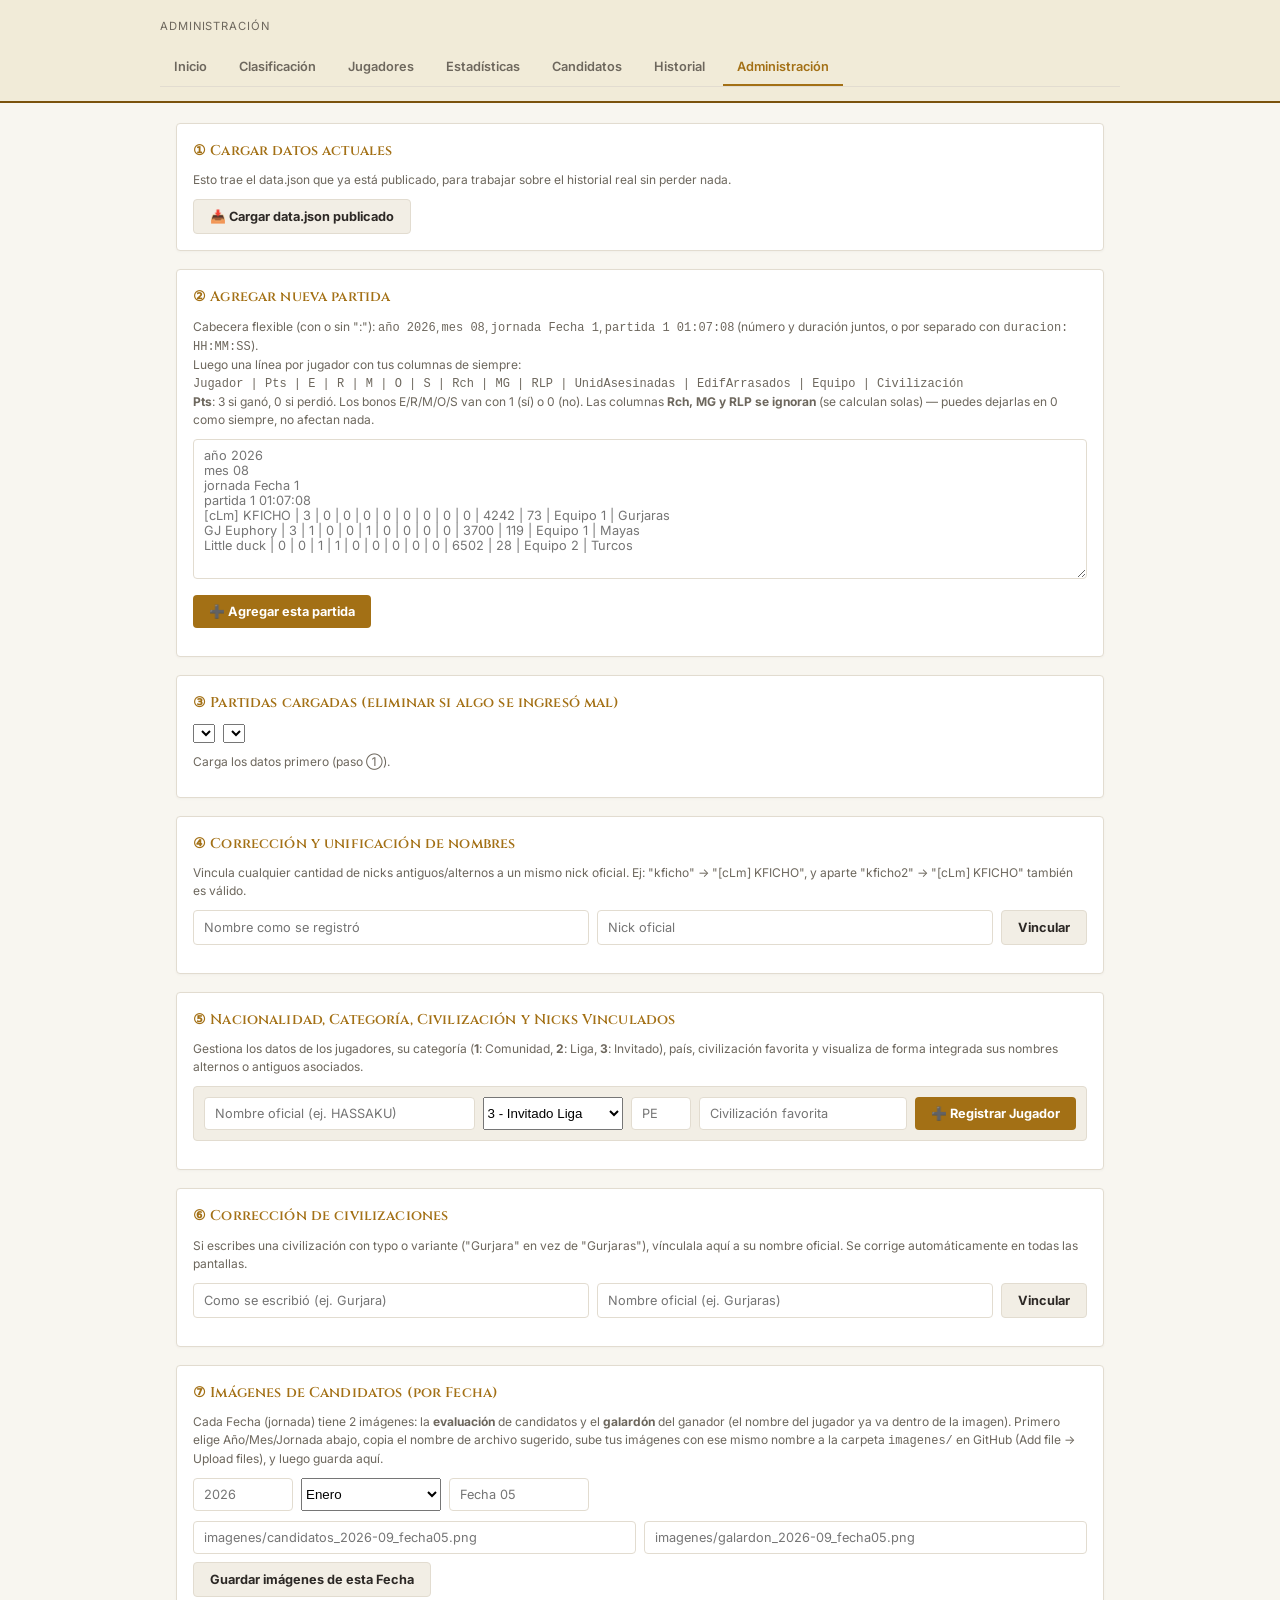
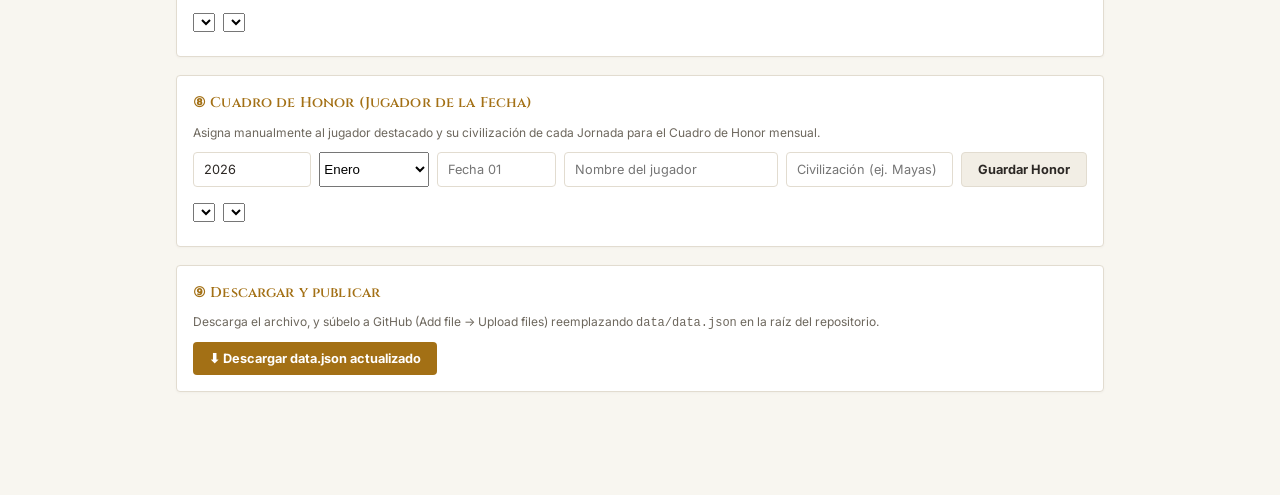
==== commit 7cb34c9d: "Update admin.html" ====
--- a/admin.html
+++ b/admin.html
@@ -11,7 +11,7 @@
 
 <meta charset="UTF-8">
 <meta name="viewport" content="width=device-width, initial-scale=1.0">
-<title data-i18n="title_admin">Administración — Comunidad AoE II</title>
+<title>Administración — Comunidad AoE II</title>
 <link rel="icon" href="data:,">
 <link rel="stylesheet" href="css/estilo.css">
 
@@ -38,30 +38,30 @@
 
 <header class="topbar">
   <div class="brand">
-    <span class="sub" data-i18n="nav_admin">Administración</span>
+    <span class="sub">Administración</span>
   </div>
   <nav class="tabs">
-    <a href="index.html" data-i18n="nav_inicio">Inicio</a>
-    <a href="clasificacion.html" data-i18n="nav_clasificacion">Clasificación</a>
-    <a href="jugador.html" data-i18n="nav_jugadores">Jugadores</a>
-    <a href="estadisticas.html" data-i18n="nav_estadisticas">Estadísticas</a>
-    <a href="candidatos.html" data-i18n="nav_candidatos">Candidatos</a>
-    <a href="historial.html" data-i18n="nav_historial">Historial</a>
-    <a href="admin.html" class="active" data-i18n="nav_admin">Administración</a>
+    <a href="index.html">Inicio</a>
+    <a href="clasificacion.html">Clasificación</a>
+    <a href="jugador.html">Jugadores</a>
+    <a href="estadisticas.html">Estadísticas</a>
+    <a href="candidatos.html">Candidatos</a>
+    <a href="historial.html">Historial</a>
+    <a href="admin.html" class="active">Administración</a>
   </nav>
 </header>
 
 <main>
   <div class="panel">
-    <h3 data-i18n="admin_h3_1">① Cargar datos actuales</h3>
-    <p class="hint" data-i18n="admin_p_1">Esto trae el data.json que ya está publicado, para trabajar sobre el historial real sin perder nada.</p>
-    <button class="btn secondary" onclick="cargarDesdeServidor()" data-i18n="admin_btn_cargar">📥 Cargar data.json publicado</button>
+    <h3>① Cargar datos actuales</h3>
+    <p class="hint">Esto trae el data.json que ya está publicado, para trabajar sobre el historial real sin perder nada.</p>
+    <button class="btn secondary" onclick="cargarDesdeServidor()">📥 Cargar data.json publicado</button>
     <span id="estado-carga" style="margin-left:10px; font-size:0.8rem; color: var(--text-dim);"></span>
   </div>
 
   <div class="panel">
-    <h3 data-i18n="admin_h3_2">② Agregar nueva partida</h3>
-    <p class="hint" data-i18n="admin_p_2">
+    <h3>② Agregar nueva partida</h3>
+    <p class="hint">
       Cabecera flexible (con o sin ":"): <code>año 2026</code>, <code>mes 08</code>,
       <code>jornada Fecha 1</code>, <code>partida 1 01:07:08</code> (número y duración juntos,
       o por separado con <code>duracion: HH:MM:SS</code>).<br>
@@ -79,75 +79,74 @@
 GJ Euphory | 3 | 1 | 0 | 0 | 1 | 0 | 0 | 0 | 0 | 3700 | 119 | Equipo 1 | Mayas
 Little duck | 0 | 0 | 1 | 1 | 0 | 0 | 0 | 0 | 0 | 6502 | 28 | Equipo 2 | Turcos"></textarea>
     <div style="margin-top:10px;">
-      <button class="btn" onclick="procesarReporte()" data-i18n="admin_btn_agregar_partida">➕ Agregar esta partida</button>
+      <button class="btn" onclick="procesarReporte()">➕ Agregar esta partida</button>
     </div>
     <div id="resultado-parseo" style="margin-top:12px;"></div>
   </div>
 
   <div class="panel">
-    <h3 data-i18n="admin_h3_3">③ Partidas cargadas (eliminar si algo se ingresó mal)</h3>
+    <h3>③ Partidas cargadas (eliminar si algo se ingresó mal)</h3>
     <div style="display:flex; gap:8px; margin-bottom:10px;">
       <select id="filtro-partidas-anio" onchange="poblarMesesPartidasFiltro(); renderizarListaPartidas();"></select>
       <select id="filtro-partidas-mes" onchange="renderizarListaPartidas();"></select>
     </div>
-    <div id="lista-partidas"><p class="hint" data-i18n="admin_msg_carga_primero">Carga los datos primero (paso ①).</p></div>
+    <div id="lista-partidas"><p class="hint">Carga los datos primero (paso ①).</p></div>
   </div>
 
   <div class="panel">
-    <h3 data-i18n="admin_h3_4">④ Corrección y unificación de nombres</h3>
-    <p class="hint" data-i18n="admin_p_4">
+    <h3>④ Corrección y unificación de nombres</h3>
+    <p class="hint">
       Vincula cualquier cantidad de nicks antiguos/alternos a un mismo nick oficial.
       Ej: "kficho" → "[cLm] KFICHO", y aparte "kficho2" → "[cLm] KFICHO" también es válido.
     </p>
     <div style="display:flex; gap:8px; flex-wrap:wrap; margin-bottom:12px;">
-      <input type="text" id="input-antiguo" placeholder="Nombre como se registró" data-i18n-placeholder="ph_nombre_registrado" style="flex:1; min-width:160px;">
-      <input type="text" id="input-oficial" placeholder="Nick oficial" data-i18n-placeholder="ph_nick_oficial" style="flex:1; min-width:160px;" list="lista-nombres-sugeridos">
-      <button class="btn secondary" onclick="agregarEquivalencia()" data-i18n="admin_btn_vincular">Vincular</button>
+      <input type="text" id="input-antiguo" placeholder="Nombre como se registró" style="flex:1; min-width:160px;">
+      <input type="text" id="input-oficial" placeholder="Nick oficial" style="flex:1; min-width:160px;">
+      <button class="btn secondary" onclick="agregarEquivalencia()">Vincular</button>
     </div>
     <div id="lista-equivalencias"></div>
   </div>
 
   <div class="panel">
-    <h3 data-i18n="admin_h3_5">⑤ Nacionalidad, Categoría, Civilización y Nicks Vinculados</h3>
-    <p class="hint" data-i18n="admin_p_5">
+    <h3>⑤ Nacionalidad, Categoría, Civilización y Nicks Vinculados</h3>
+    <p class="hint">
       Gestiona los datos de los jugadores, su categoría (<strong>1</strong>: Comunidad, <strong>2</strong>: Liga, <strong>3</strong>: Invitado),
-      país, civilización favorita y unifica nombres antiguos con sus respectivos nicks oficiales desde ambos lados.
+      país, civilización favorita y visualiza de forma integrada sus nombres alternos o antiguos asociados.
     </p>
     
-    <!-- Formulario completo integrado para registrar, configurar y unificar nicks -->
+    <!-- Formulario directo para registrar / modificar jugadores nuevos -->
     <div style="display:flex; gap:8px; flex-wrap:wrap; margin-bottom:12px; background:var(--panel-raised); padding:10px; border-radius:var(--radius); border:1px solid var(--line);">
-      <input type="text" id="input-nuevo-jugador-nombre" placeholder="Nick oficial (ej. HASSAKU)" data-i18n-placeholder="ph_nick_ej" style="flex:2; min-width:160px;" list="lista-nombres-sugeridos">
-      <input type="text" id="input-nuevo-jugador-antiguo" placeholder="Nombre como se registró (antiguo)" data-i18n-placeholder="ph_nombre_antiguo" style="flex:2; min-width:160px;">
-      <select id="input-nuevo-jugador-cat" style="flex:1; min-width:120px;">
-        <option value="1" data-i18n="opt_cat_1">1 - Comunidad</option>
-        <option value="2" data-i18n="opt_cat_2">2 - Participante Liga</option>
-        <option value="3" selected data-i18n="opt_cat_3">3 - Invitado Liga</option>
+      <input type="text" id="input-nuevo-jugador-nombre" placeholder="Nombre oficial (ej. HASSAKU)" style="flex:2; min-width:180px;" list="lista-nombres-sugeridos">
+      <select id="input-nuevo-jugador-cat" style="flex:1; min-width:140px;">
+        <option value="1">1 - Comunidad</option>
+        <option value="2">2 - Participante Liga</option>
+        <option value="3" selected>3 - Invitado Liga</option>
       </select>
-      <input type="text" id="input-nuevo-jugador-pais" maxlength="2" placeholder="PE" style="flex:0 0 50px; text-transform:uppercase;">
-      <input type="text" id="input-nuevo-jugador-civ" placeholder="Civilización favorita" data-i18n-placeholder="ph_civ_favorita" style="flex:1.5; min-width:130px;" list="lista-civs-sugeridas">
-      <button class="btn" onclick="registrarJugadorNuevoCompleto()" data-i18n="admin_btn_guardar_unificar">➕ Guardar / Unificar</button>
+      <input type="text" id="input-nuevo-jugador-pais" maxlength="2" placeholder="PE" style="flex:0 0 60px; text-transform:uppercase;">
+      <input type="text" id="input-nuevo-jugador-civ" placeholder="Civilización favorita" style="flex:1.5; min-width:140px;" list="lista-civs-sugeridas">
+      <button class="btn" onclick="registrarJugadorNuevo()">➕ Registrar Jugador</button>
     </div>
 
     <div id="lista-paises"></div>
   </div>
 
   <div class="panel">
-    <h3 data-i18n="admin_h3_6">⑥ Corrección de civilizaciones</h3>
-    <p class="hint" data-i18n="admin_p_6">
+    <h3>⑥ Corrección de civilizaciones</h3>
+    <p class="hint">
       Si escribes una civilización con typo o variante ("Gurjara" en vez de "Gurjaras"),
       vínculala aquí a su nombre oficial. Se corrige automáticamente en todas las pantallas.
     </p>
     <div style="display:flex; gap:8px; flex-wrap:wrap; margin-bottom:12px;">
-      <input type="text" id="input-civ-antigua" placeholder="Como se escribió (ej. Gurjara)" data-i18n-placeholder="ph_civ_escrita" style="flex:1; min-width:160px;">
-      <input type="text" id="input-civ-oficial" placeholder="Nombre oficial (ej. Gurjaras)" data-i18n-placeholder="ph_civ_oficial" style="flex:1; min-width:160px;" list="lista-civs-sugeridas">
-      <button class="btn secondary" onclick="agregarCivEquivalencia()" data-i18n="admin_btn_vincular">Vincular</button>
+      <input type="text" id="input-civ-antigua" placeholder="Como se escribió (ej. Gurjara)" style="flex:1; min-width:160px;">
+      <input type="text" id="input-civ-oficial" placeholder="Nombre oficial (ej. Gurjaras)" style="flex:1; min-width:160px;">
+      <button class="btn secondary" onclick="agregarCivEquivalencia()">Vincular</button>
     </div>
     <div id="lista-civ-equivalencias"></div>
   </div>
 
   <div class="panel">
-    <h3 data-i18n="admin_h3_7">⑦ Imágenes de Candidatos (por Fecha)</h3>
-    <p class="hint" data-i18n="admin_p_7">
+    <h3>⑦ Imágenes de Candidatos (por Fecha)</h3>
+    <p class="hint">
       Cada Fecha (jornada) tiene 2 imágenes: la <strong>evaluación</strong> de candidatos y el
       <strong>galardón</strong> del ganador (el nombre del jugador ya va dentro de la imagen).
       Primero elige Año/Mes/Jornada abajo, copia el nombre de archivo sugerido, sube tus
@@ -157,18 +156,10 @@
     <div style="display:grid; grid-template-columns: 100px 140px 140px; gap:8px; margin-bottom:8px;">
       <input type="number" id="input-img-anio" placeholder="2026" oninput="actualizarSugerenciaImagenes()">
       <select id="input-img-mes" onchange="actualizarSugerenciaImagenes()">
-        <option value="01" data-i18n="mes_enero">Enero</option>
-        <option value="02" data-i18n="mes_febrero">Febrero</option>
-        <option value="03" data-i18n="mes_marzo">Marzo</option>
-        <option value="04" data-i18n="mes_abril">Abril</option>
-        <option value="05" data-i18n="mes_mayo">Mayo</option>
-        <option value="06" data-i18n="mes_junio">Junio</option>
-        <option value="07" data-i18n="mes_julio">Julio</option>
-        <option value="08" data-i18n="mes_agosto">Agosto</option>
-        <option value="09" data-i18n="mes_septiembre">Septiembre</option>
-        <option value="10" data-i18n="mes_octubre">Octubre</option>
-        <option value="11" data-i18n="mes_noviembre">Noviembre</option>
-        <option value="12" data-i18n="mes_diciembre">Diciembre</option>
+        <option value="01">Enero</option><option value="02">Febrero</option><option value="03">Marzo</option>
+        <option value="04">Abril</option><option value="05">Mayo</option><option value="06">Junio</option>
+        <option value="07">Julio</option><option value="08">Agosto</option><option value="09">Septiembre</option>
+        <option value="10">Octubre</option><option value="11">Noviembre</option><option value="12">Diciembre</option>
       </select>
       <input type="text" id="input-img-jornada" placeholder="Fecha 05" oninput="actualizarSugerenciaImagenes()">
     </div>
@@ -177,7 +168,7 @@
       <input type="text" id="input-img-evaluacion" placeholder="imagenes/candidatos_2026-09_fecha05.png">
       <input type="text" id="input-img-galardon" placeholder="imagenes/galardon_2026-09_fecha05.png">
     </div>
-    <button class="btn secondary" onclick="guardarImagenesFecha()" data-i18n="admin_btn_guardar_imgs">Guardar imágenes de esta Fecha</button>
+    <button class="btn secondary" onclick="guardarImagenesFecha()">Guardar imágenes de esta Fecha</button>
 
     <!-- Filtros de visualización para Imágenes -->
     <div style="display:flex; gap:8px; margin-top:16px; margin-bottom:8px;">
@@ -188,30 +179,22 @@
   </div>
 
   <div class="panel">
-    <h3 data-i18n="admin_h3_8">⑧ Cuadro de Honor (Jugador de la Fecha)</h3>
-    <p class="hint" data-i18n="admin_p_8">
+    <h3>⑧ Cuadro de Honor (Jugador de la Fecha)</h3>
+    <p class="hint">
       Asigna manualmente al jugador destacado y su civilización de cada Jornada para el Cuadro de Honor mensual.
     </p>
     <div style="display:flex; gap:8px; flex-wrap:wrap; margin-bottom:12px;">
       <input type="number" id="input-honor-anio" placeholder="2026" style="flex:1; min-width:90px;" value="2026">
       <select id="input-honor-mes" style="flex:1; min-width:110px;">
-        <option value="01" data-i18n="mes_enero">Enero</option>
-        <option value="02" data-i18n="mes_febrero">Febrero</option>
-        <option value="03" data-i18n="mes_marzo">Marzo</option>
-        <option value="04" data-i18n="mes_abril">Abril</option>
-        <option value="05" data-i18n="mes_mayo">Mayo</option>
-        <option value="06" data-i18n="mes_junio">Junio</option>
-        <option value="07" data-i18n="mes_julio">Julio</option>
-        <option value="08" data-i18n="mes_agosto">Agosto</option>
-        <option value="09" data-i18n="mes_septiembre">Septiembre</option>
-        <option value="10" data-i18n="mes_octubre">Octubre</option>
-        <option value="11" data-i18n="mes_noviembre">Noviembre</option>
-        <option value="12" data-i18n="mes_diciembre">Diciembre</option>
+        <option value="01">Enero</option><option value="02">Febrero</option><option value="03">Marzo</option>
+        <option value="04">Abril</option><option value="05">Mayo</option><option value="06">Junio</option>
+        <option value="07">Julio</option><option value="08">Agosto</option><option value="09">Septiembre</option>
+        <option value="10">Octubre</option><option value="11">Noviembre</option><option value="12">Diciembre</option>
       </select>
       <input type="text" id="input-honor-jornada" placeholder="Fecha 01" style="flex:1; min-width:110px;">
-      <input type="text" id="input-honor-jugador" placeholder="Nombre del jugador" data-i18n-placeholder="ph_nombre_jugador" style="flex:2; min-width:160px;" list="lista-nombres-sugeridos">
-      <input type="text" id="input-honor-civ" placeholder="Civilización (ej. Mayas)" data-i18n-placeholder="ph_civ_ej" style="flex:1.5; min-width:140px;" list="lista-civs-sugeridas">
-      <button class="btn secondary" onclick="guardarHonor()" data-i18n="admin_btn_guardar_honor">Guardar Honor</button>
+      <input type="text" id="input-honor-jugador" placeholder="Nombre del jugador" style="flex:2; min-width:160px;" list="lista-nombres-sugeridos">
+      <input type="text" id="input-honor-civ" placeholder="Civilización (ej. Mayas)" style="flex:1.5; min-width:140px;" list="lista-civs-sugeridas">
+      <button class="btn secondary" onclick="guardarHonor()">Guardar Honor</button>
     </div>
 
     <!-- Filtros de visualización para Cuadro de Honor -->
@@ -227,12 +210,12 @@
   <datalist id="lista-civs-sugeridas"></datalist>
 
   <div class="panel">
-    <h3 data-i18n="admin_h3_9">⑨ Descargar y publicar</h3>
-    <p class="hint" data-i18n="admin_p_9">
+    <h3>⑨ Descargar y publicar</h3>
+    <p class="hint">
       Descarga el archivo, y súbelo a GitHub (Add file → Upload files) reemplazando
       <code>data/data.json</code> en la raíz del repositorio.
     </p>
-    <button class="btn" onclick="descargarJSON()" data-i18n="admin_btn_descargar_json">⬇ Descargar data.json actualizado</button>
+    <button class="btn" onclick="descargarJSON()">⬇ Descargar data.json actualizado</button>
     <span id="contador-partidas" style="margin-left:10px; font-size:0.8rem; color: var(--text-dim);"></span>
   </div>
 </main>
@@ -242,10 +225,8 @@
 let DATOS = { equivalencias: [], civEquivalencias: [], partidas: [], jugadoresInfo: {}, jornadasImagenes: [], cuadroHonor: [] };
 
 function actualizarContador() {
-  const idiomaActual = localStorage.getItem('idioma_torneo') || 'es';
-  const txtPartidas = idiomaActual === 'en' ? 'match(es) in memory' : 'partida(s) en memoria';
   document.getElementById("contador-partidas").textContent =
-    `${DATOS.partidas.length} ${txtPartidas}`;
+    `${DATOS.partidas.length} partida(s) en memoria`;
 }
 
 function actualizarListasSugerencias() {
@@ -270,8 +251,7 @@
 
 async function cargarDesdeServidor() {
   const estado = document.getElementById("estado-carga");
-  const idiomaActual = localStorage.getItem('idioma_torneo') || 'es';
-  estado.textContent = idiomaActual === 'en' ? 'Loading...' : 'Cargando...';
+  estado.textContent = "Cargando...";
   try {
     const resp = await fetch(`data/data.json?t=${Date.now()}`, { cache: "no-store" });
     if (!resp.ok) throw new Error("no encontrado");
@@ -289,9 +269,9 @@
         delete DATOS.paises;
       }
     }
-    estado.textContent = idiomaActual === 'en' ? `✔ Loaded: ${DATOS.partidas.length} existing matches.` : `✔ Cargado: ${DATOS.partidas.length} partidas existentes.`;
+    estado.textContent = `✔ Cargado: ${DATOS.partidas.length} partidas existentes.`;
   } catch (e) {
-    estado.textContent = idiomaActual === 'en' ? '⚠ data.json not found published yet (starting from scratch).' : '⚠ No se encontró data.json publicado todavía (se empezará desde cero).';
+    estado.textContent = "⚠ No se encontró data.json publicado todavía (se empezará desde cero).";
   }
   if (!Array.isArray(DATOS.jornadasImagenes)) DATOS.jornadasImagenes = [];
   if (!Array.isArray(DATOS.cuadroHonor)) DATOS.cuadroHonor = [];
@@ -306,7 +286,6 @@
   
   poblarAdminFiltrosImg();
   poblarAdminFiltrosHonor();
-  if (typeof traducirPagina === 'function') traducirPagina();
 }
 
 function convertirDuracionASegundos(str) {
@@ -320,10 +299,8 @@
 function procesarReporte() {
   const texto = document.getElementById("input-reporte").value.trim();
   const resultadoDiv = document.getElementById("resultado-parseo");
-  const idiomaActual = localStorage.getItem('idioma_torneo') || 'es';
-
   if (!texto) {
-    resultadoDiv.innerHTML = `<p style="color:var(--loss);">${idiomaActual === 'en' ? 'Paste a report first.' : 'Pega un reporte primero.'}</p>`;
+    resultadoDiv.innerHTML = `<p style="color:var(--loss);">Pega un reporte primero.</p>`;
     return;
   }
 
@@ -396,15 +373,14 @@
   });
 
   if (jugadores.length === 0) {
-    resultadoDiv.innerHTML = `<p style="color:var(--loss);">${idiomaActual === 'en' ? 'Could not parse any player line. Check format.' : 'No se pudo interpretar ninguna línea de jugador. Revisa el formato.'}</p>`;
+    resultadoDiv.innerHTML = `<p style="color:var(--loss);">No se pudo interpretar ninguna línea de jugador. Revisa el formato.</p>`;
     return;
   }
 
   const idNuevo = `${anio}-${mes}-${jornada.replace(/\s+/g,"")}-P${numeroPartida}`;
   if (DATOS.partidas.some(p => p.id === idNuevo)) {
-    const msgConf = idiomaActual === 'en' ? `A match with ID "${idNuevo}" already exists. Replace it?` : `Ya existe una partida con ID "${idNuevo}" (mismo año/mes/jornada/partida). ¿Reemplazarla?`;
-    if (!confirm(msgConf)) {
-      resultadoDiv.innerHTML = `<p style="color:var(--loss);">${idiomaActual === 'en' ? 'Cancelled.' : 'Cancelado.'}</p>`;
+    if (!confirm(`Ya existe una partida con ID "${idNuevo}" (mismo año/mes/jornada/partida). ¿Reemplazarla?`)) {
+      resultadoDiv.innerHTML = `<p style="color:var(--loss);">Cancelado. Cambia el número de partida o jornada.</p>`;
       return;
     }
     DATOS.partidas = DATOS.partidas.filter(p => p.id !== idNuevo);
@@ -424,21 +400,18 @@
   renderizarListaPartidas();
 
   resultadoDiv.innerHTML = `
-    <p style="color:var(--win);">✔ ${idiomaActual === 'en' ? 'Match added:' : 'Partida agregada:'} ${etiquetaPartida(nuevaPartida)} (${jugadores.length} ${idiomaActual === 'en' ? 'players' : 'jugadores'}).</p>
+    <p style="color:var(--win);">✔ Partida agregada: ${etiquetaPartida(nuevaPartida)} (${jugadores.length} jugadores).</p>
   `;
   document.getElementById("input-reporte").value = "";
-  if (typeof traducirPagina === 'function') traducirPagina();
 }
 
 function poblarFiltrosPartidas() {
   const selAnio = document.getElementById("filtro-partidas-anio");
   const valorAnioPrevio = selAnio.value;
-  const idiomaActual = localStorage.getItem('idioma_torneo') || 'es';
-  const txtSinDatos = idiomaActual === 'en' ? 'No data' : 'Sin datos';
 
   if (DATOS.partidas.length === 0) {
-    selAnio.innerHTML = `<option value="">${txtSinDatos}</option>`;
-    document.getElementById("filtro-partidas-mes").innerHTML = `<option value="">${txtSinDatos}</option>`;
+    selAnio.innerHTML = `<option value="">Sin datos</option>`;
+    document.getElementById("filtro-partidas-mes").innerHTML = `<option value="">Sin datos</option>`;
     return;
   }
 
@@ -453,31 +426,23 @@
   const anio = document.getElementById("filtro-partidas-anio").value;
   const selMes = document.getElementById("filtro-partidas-mes");
   const valorMesPrevio = selMes.value;
-  const idiomaActual = localStorage.getItem('idioma_torneo') || 'es';
-  const txtSinDatos = idiomaActual === 'en' ? 'No data' : 'Sin datos';
 
   const mesesDelAnio = [...new Set(DATOS.partidas.filter(p => p.anio == anio).map(p => String(p.mes).padStart(2, "0")))]
     .sort().reverse();
 
   if (mesesDelAnio.length === 0) {
-    selMes.innerHTML = `<option value="">${txtSinDatos}</option>`;
-    return;
-  }
-
-  selMes.innerHTML = mesesDelAnio.map(m => {
-    const nombreM = (typeof NOMBRES_MES_IDIOMA === 'function') ? NOMBRES_MES_IDIOMA(m, idiomaActual) : (NOMBRES_MES[m] || m);
-    return `<option value="${m}">${nombreM}</option>`;
-  }).join("");
+    selMes.innerHTML = `<option value="">Sin datos</option>`;
+    return;
+  }
+
+  selMes.innerHTML = mesesDelAnio.map(m => `<option value="${m}">${NOMBRES_MES[m]}</option>`).join("");
   selMes.value = mesesDelAnio.includes(valorMesPrevio) ? valorMesPrevio : mesesDelAnio[0];
 }
 
 function renderizarListaPartidas() {
   const cont = document.getElementById("lista-partidas");
-  const idiomaActual = localStorage.getItem('idioma_torneo') || 'es';
-  const txtSinCarga = idiomaActual === 'en' ? 'No matches loaded.' : 'No hay partidas cargadas.';
-
   if (DATOS.partidas.length === 0) {
-    cont.innerHTML = `<p class="hint">${txtSinCarga}</p>`;
+    cont.innerHTML = `<p class="hint">No hay partidas cargadas.</p>`;
     return;
   }
 
@@ -487,27 +452,21 @@
   const filtradas = DATOS.partidas.filter(p => p.anio == anio && String(p.mes).padStart(2, "0") === mes);
   const ordenadas = [...filtradas].sort((a, b) => claveOrden(b) - claveOrden(a));
 
-  const nombreMes = (typeof NOMBRES_MES_IDIOMA === 'function') ? NOMBRES_MES_IDIOMA(mes, idiomaActual) : (NOMBRES_MES[mes] || mes);
-  const txtNoParaMes = idiomaActual === 'en' ? `No matches for ${nombreMes} ${anio}.` : `No hay partidas para ${nombreMes} ${anio}.`;
   if (ordenadas.length === 0) {
-    cont.innerHTML = `<p class="hint">${txtNoParaMes}</p>`;
-    return;
-  }
-
-  const txtEliminarBtn = idiomaActual === 'en' ? '🗑 Delete' : '🗑 Eliminar';
+    cont.innerHTML = `<p class="hint">No hay partidas para ${NOMBRES_MES[mes] || mes} ${anio}.</p>`;
+    return;
+  }
 
   cont.innerHTML = ordenadas.map(p => `
     <div class="match-item">
       <span>${etiquetaPartida(p)} — ${p.jugadores.map(j => j.nombre).join(", ")}</span>
-      <button class="btn secondary" style="padding:4px 10px; font-size:0.75rem;" onclick="eliminarPartida('${p.id}')">${txtEliminarBtn}</button>
+      <button class="btn secondary" style="padding:4px 10px; font-size:0.75rem;" onclick="eliminarPartida('${p.id}')">🗑 Eliminar</button>
     </div>
   `).join("");
 }
 
 function eliminarPartida(id) {
-  const idiomaActual = localStorage.getItem('idioma_torneo') || 'es';
-  const msgDel = idiomaActual === 'en' ? 'Delete this match? This cannot be undone once you download and upload the file.' : '¿Eliminar esta partida? Esto no se puede deshacer una vez que descargues y subas el archivo.';
-  if (!confirm(msgDel)) return;
+  if (!confirm("¿Eliminar esta partida? Esto no se puede deshacer una vez que descargues y subas el archivo.")) return;
   DATOS.partidas = DATOS.partidas.filter(p => p.id !== id);
   actualizarContador();
   actualizarListasSugerencias();
@@ -517,11 +476,8 @@
 
 function renderizarEquivalencias() {
   const cont = document.getElementById("lista-equivalencias");
-  const idiomaActual = localStorage.getItem('idioma_torneo') || 'es';
-  const txtSinEquiv = idiomaActual === 'en' ? 'No linked names yet.' : 'Todavía no hay nombres vinculados.';
-
   if (DATOS.equivalencias.length === 0) {
-    cont.innerHTML = `<p class="hint">${txtSinEquiv}</p>`;
+    cont.innerHTML = `<p class="hint">Todavía no hay nombres vinculados.</p>`;
     return;
   }
   cont.innerHTML = DATOS.equivalencias.map((e, i) => `
@@ -530,16 +486,15 @@
       <button class="btn secondary" style="padding:4px 10px; font-size:0.75rem;" onclick="eliminarEquivalencia(${i})">🗑</button>
     </div>
   `).join("");
+  // Re-renderizar la tabla de países para reflejar al instante los nicks alternos agrupados
   renderizarPaises();
 }
 
 function agregarEquivalencia() {
   const antiguo = document.getElementById("input-antiguo").value.trim();
   const oficial = document.getElementById("input-oficial").value.trim();
-  const idiomaActual = localStorage.getItem('idioma_torneo') || 'es';
-
   if (!antiguo || !oficial) {
-    alert(idiomaActual === 'en' ? 'Complete both fields.' : 'Completa ambos campos.');
+    alert("Completa ambos campos.");
     return;
   }
   const existente = DATOS.equivalencias.find(e => e.antiguo.toLowerCase() === antiguo.toLowerCase());
@@ -562,11 +517,8 @@
 
 function renderizarCivEquivalencias() {
   const cont = document.getElementById("lista-civ-equivalencias");
-  const idiomaActual = localStorage.getItem('idioma_torneo') || 'es';
-  const txtSinCivEq = idiomaActual === 'en' ? 'No linked civilizations yet.' : 'Todavía no hay civilizaciones vinculadas.';
-
   if (!DATOS.civEquivalencias || DATOS.civEquivalencias.length === 0) {
-    cont.innerHTML = `<p class="hint">${txtSinCivEq}</p>`;
+    cont.innerHTML = `<p class="hint">Todavía no hay civilizaciones vinculadas.</p>`;
     return;
   }
   cont.innerHTML = DATOS.civEquivalencias.map((e, i) => `
@@ -580,10 +532,8 @@
 function agregarCivEquivalencia() {
   const antiguo = document.getElementById("input-civ-antigua").value.trim();
   const oficial = document.getElementById("input-civ-oficial").value.trim();
-  const idiomaActual = localStorage.getItem('idioma_torneo') || 'es';
-
   if (!antiguo || !oficial) {
-    alert(idiomaActual === 'en' ? 'Complete both fields.' : 'Completa ambos campos.');
+    alert("Completa ambos campos.");
     return;
   }
   if (!DATOS.civEquivalencias) DATOS.civEquivalencias = [];
@@ -608,19 +558,17 @@
 function renderizarPaises() {
   const cont = document.getElementById("lista-paises");
   const nombres = Object.keys(DATOS.jugadoresInfo || {});
-  const idiomaActual = localStorage.getItem('idioma_torneo') || 'es';
-  const txtSinJug = idiomaActual === 'en' ? 'No registered players yet.' : 'Todavía no hay jugadores registrados.';
-
   if (nombres.length === 0) {
-    cont.innerHTML = `<p class="hint">${txtSinJug}</p>`;
-    return;
-  }
-
+    cont.innerHTML = `<p class="hint">Todavía no hay jugadores registrados.</p>`;
+    return;
+  }
+
+  // Mapear nicks alternos (equivalencias) por cada jugador oficial
   const mapAlternos = {};
   (DATOS.equivalencias || []).forEach(eq => {
     const ofic = eq.oficial;
     if (!mapAlternos[ofic]) mapAlternos[ofic] = [];
-    mapAlternos[ofic].push({ antiguo: eq.antiguo, index: DATOS.equivalencias.indexOf(eq) });
+    mapAlternos[ofic].push(eq.antiguo);
   });
 
   const ordenados = [...nombres].sort((a, b) => {
@@ -632,26 +580,17 @@
     return a.localeCompare(b);
   });
 
-  const txtSubPaises = idiomaActual === 'en' ? `${nombres.length} registered players in total. Those missing country and/or civilization appear first.` : `${nombres.length} jugadores registrados en total. Los que les falta país y/o civilización aparecen primero.`;
-  const thOficial = idiomaActual === 'en' ? 'Official Player' : 'Jugador Oficial';
-  const thAlternos = idiomaActual === 'en' ? 'Linked Alternate / Previous Nicks' : 'Nicks Alternos / Anteriores Vinculados';
-  const thCategoria = idiomaActual === 'en' ? 'Category (1: Comm | 2: League | 3: Inv)' : 'Categoría (1: Com | 2: Liga | 3: Inv)';
-  const thPais = idiomaActual === 'en' ? 'Country' : 'País';
-  const thCivFav = idiomaActual === 'en' ? 'Favorite Civ.' : 'Civ. favorita';
-  const txtNinguno = idiomaActual === 'en' ? 'None' : 'Ninguno';
-  const txtFalta = idiomaActual === 'en' ? 'missing' : 'falta';
-
   cont.innerHTML = `
-    <p class="hint">${txtSubPaises}</p>
+    <p class="hint">${nombres.length} jugadores registrados en total. Los que les falta país y/o civilización aparecen primero.</p>
     <div style="overflow-x:auto;">
       <table style="width:100%; border-collapse:collapse; font-size:0.82rem;">
         <thead>
           <tr style="text-align:left; color:var(--gold); border-bottom:1px solid var(--line);">
-            <th style="padding:6px 8px;">${thOficial}</th>
-            <th style="padding:6px 8px;">${thAlternos}</th>
-            <th style="padding:6px 8px;">${thCategoria}</th>
-            <th style="padding:6px 8px;">${thPais}</th>
-            <th style="padding:6px 8px;">${thCivFav}</th>
+            <th style="padding:6px 8px;">Jugador Oficial</th>
+            <th style="padding:6px 8px;">Nicks Alternos / Anteriores Vinculados</th>
+            <th style="padding:6px 8px;">Categoría (1: Com | 2: Liga | 3: Inv)</th>
+            <th style="padding:6px 8px;">País</th>
+            <th style="padding:6px 8px;">Civ. favorita</th>
             <th style="padding:6px 8px;"></th>
           </tr>
         </thead>
@@ -662,8 +601,8 @@
             const cat = info.categoria || 1;
             const alternos = mapAlternos[nombre] || [];
             const alternosHtml = alternos.length > 0 
-              ? alternos.map(altObj => `<span style="background:var(--panel-raised); padding:2px 6px; border-radius:4px; margin-right:4px; margin-bottom:2px; display:inline-block; border:1px solid var(--line); font-size:0.75rem;">${altObj.antiguo} <a href="javascript:void(0);" onclick="eliminarEquivalencia(${altObj.index})" style="color:var(--loss); text-decoration:none; margin-left:4px; font-weight:bold;" title="Unlink">×</a></span>`).join("")
-              : `<span style="color:var(--text-dim); font-style:italic; font-size:0.75rem;">${txtNinguno}</span>`;
+              ? alternos.map(alt => `<span style="background:var(--panel-raised); padding:2px 6px; border-radius:4px; margin-right:4px; display:inline-block; border:1px solid var(--line); font-size:0.75rem;">${alt}</span>`).join("")
+              : `<span style="color:var(--text-dim); font-style:italic; font-size:0.75rem;">Ninguno</span>`;
 
             return `
               <tr style="border-bottom:1px solid var(--line); ${faltaAlgo ? 'background:rgba(176,85,79,0.08);' : ''}">
@@ -671,15 +610,15 @@
                 <td style="padding:6px 8px;">${alternosHtml}</td>
                 <td style="padding:6px 8px;">
                   <select style="padding:2px 6px; font-size:0.78rem;" onchange="cambiarCategoriaDirecta('${nombre.replace(/'/g,"\\'")}', this.value)">
-                    <option value="1" ${cat == 1 ? 'selected' : ''}>1 - ${idiomaActual === 'en' ? 'Community' : 'Comunidad'}</option>
-                    <option value="2" ${cat == 2 ? 'selected' : ''}>2 - ${idiomaActual === 'en' ? 'League Participant' : 'Participante Liga'}</option>
-                    <option value="3" ${cat == 3 ? 'selected' : ''}>3 - ${idiomaActual === 'en' ? 'League Guest' : 'Invitado Liga'}</option>
+                    <option value="1" ${cat == 1 ? 'selected' : ''}>1 - Comunidad</option>
+                    <option value="2" ${cat == 2 ? 'selected' : ''}>2 - Participante Liga</option>
+                    <option value="3" ${cat == 3 ? 'selected' : ''}>3 - Invitado Liga</option>
                   </select>
                 </td>
                 <td style="padding:6px 8px;">
-                  ${info.pais ? `<img src="https://flagcdn.com/w40/${info.pais.toLowerCase()}.png" style="width:20px; vertical-align:middle; margin-right:4px; border-radius:2px;">${info.pais}` : `<span style="color:var(--loss);">${txtFalta}</span>`}
+                  ${info.pais ? `<img src="https://flagcdn.com/w40/${info.pais.toLowerCase()}.png" style="width:20px; vertical-align:middle; margin-right:4px; border-radius:2px;">${info.pais}` : `<span style="color:var(--loss);">falta</span>`}
                 </td>
-                <td style="padding:6px 8px;">${info.civFavorita || `<span style="color:var(--loss);">${txtFalta}</span>`}</td>
+                <td style="padding:6px 8px;">${info.civFavorita || `<span style="color:var(--loss);">falta</span>`}</td>
                 <td style="padding:6px 8px; text-align:right;">
                   <button class="btn secondary" style="padding:3px 8px; font-size:0.72rem;" onclick="precargarPais('${nombre.replace(/'/g,"\\'")}')">✎</button>
                   <button class="btn secondary" style="padding:3px 8px; font-size:0.72rem;" onclick="eliminarPais('${nombre.replace(/'/g,"\\'")}')">🗑</button>
@@ -702,27 +641,24 @@
 function precargarPais(nombre) {
   const info = DATOS.jugadoresInfo[nombre] || {};
   document.getElementById("input-nuevo-jugador-nombre").value = nombre;
-  document.getElementById("input-nuevo-jugador-antiguo").value = "";
   document.getElementById("input-nuevo-jugador-cat").value = info.categoria || 1;
   document.getElementById("input-nuevo-jugador-pais").value = info.pais || "";
   document.getElementById("input-nuevo-jugador-civ").value = info.civFavorita || "";
   document.getElementById("input-nuevo-jugador-nombre").scrollIntoView({ behavior: "smooth", block: "center" });
 }
 
-function registrarJugadorNuevoCompleto() {
+function registrarJugadorNuevo() {
   const nombre = document.getElementById("input-nuevo-jugador-nombre").value.trim();
-  const antiguo = document.getElementById("input-nuevo-jugador-antiguo").value.trim();
   const categoria = parseInt(document.getElementById("input-nuevo-jugador-cat").value, 10) || 1;
   const pais = document.getElementById("input-nuevo-jugador-pais").value.trim().toUpperCase();
   const civFavorita = document.getElementById("input-nuevo-jugador-civ").value.trim();
-  const idiomaActual = localStorage.getItem('idioma_torneo') || 'es';
 
   if (!nombre) {
-    alert(idiomaActual === 'en' ? 'Type the official player name.' : 'Escribe el nombre oficial del jugador.');
+    alert("Escribe el nombre del jugador.");
     return;
   }
   if (pais && pais.length !== 2) {
-    alert(idiomaActual === 'en' ? 'Country code must be exactly 2 letters (e.g. PE, AR).' : 'El código de país debe ser exactamente de 2 letras (ej. PE, AR).');
+    alert("El código de país debe ser exactamente de 2 letras (ej. PE, AR).");
     return;
   }
 
@@ -733,37 +669,19 @@
     civFavorita: civFavorita || (DATOS.jugadoresInfo[nombre]?.civFavorita || "")
   };
 
-  if (antiguo) {
-    if (!DATOS.equivalencias) DATOS.equivalencias = [];
-    const existente = DATOS.equivalencias.find(e => e.antiguo.toLowerCase() === antiguo.toLowerCase());
-    if (existente) {
-      existente.oficial = nombre;
-    } else {
-      DATOS.equivalencias.push({ antiguo, oficial: nombre });
-    }
-  }
-
   document.getElementById("input-nuevo-jugador-nombre").value = "";
-  document.getElementById("input-nuevo-jugador-antiguo").value = "";
   document.getElementById("input-nuevo-jugador-pais").value = "";
   document.getElementById("input-nuevo-jugador-civ").value = "";
 
   actualizarListasSugerencias();
-  renderizarEquivalencias();
   renderizarPaises();
-  alert(`✔ ${idiomaActual === 'en' ? `Player "${nombre}" saved ${antiguo ? 'and old name linked' : ''} successfully.` : `Jugador "${nombre}" guardado ${antiguo ? 'y nombre antiguo vinculado' : ''} con éxito.`}`);
+  alert(`✔ Jugador "${nombre}" guardado con éxito.`);
 }
 
 function eliminarPais(nombre) {
   delete DATOS.jugadoresInfo[nombre];
   actualizarListasSugerencias();
   renderizarPaises();
-}
-
-function sugerirNombresImagenes(anio, mes, jornada) {
-  const numJor = jornada.replace(/\D/g, "").padStart(2, "0");
-  const jorStr = numJor ? `fecha${numJor}` : "fecha01";
-  return `imagenes/candidatos_${anio}-${mes}_${jorStr}.png | imagenes/galardon_${anio}-${mes}_${jorStr}.png`;
 }
 
 function actualizarSugerenciaImagenes() {
@@ -771,204 +689,184 @@
   const mes = document.getElementById("input-img-mes").value;
   const jornada = document.getElementById("input-img-jornada").value.trim();
   const sugerenciaEl = document.getElementById("sugerencia-nombres");
-  const idiomaActual = localStorage.getItem('idioma_torneo') || 'es';
 
   if (!anio || !jornada) {
-    sugerenciaEl.textContent = idiomaActual === 'en' ? 'Complete Year and Round to see the suggested name.' : 'Completa Año y Jornada para ver el nombre sugerido.';
+    sugerenciaEl.textContent = "Completa Año y Jornada para ver el nombre sugerido.";
     return;
   }
 
   const sug = sugerirNombresImagenes(anio, mes, jornada);
-  sugerenciaEl.innerHTML = `${idiomaActual === 'en' ? 'Suggested files:' : 'Archivos sugeridos:'} <code>${sug}</code>`;
+  sugerenciaEl.innerHTML = `💡 Nombre sugerido: <code>${sug.evaluacion}</code> y <code>${sug.galardon}</code>`;
+
+  const inputEval = document.getElementById("input-img-evaluacion");
+  const inputGal = document.getElementById("input-img-galardon");
+  if (!inputEval.value || inputEval.dataset.autocompletado === "1") {
+    inputEval.value = sug.evaluacion;
+    inputEval.dataset.autocompletado = "1";
+  }
+  if (!inputGal.value || inputGal.dataset.autocompletado === "1") {
+    inputGal.value = sug.galardon;
+    inputGal.dataset.autocompletado = "1";
+  }
 }
 
 function guardarImagenesFecha() {
-  const anio = document.getElementById("input-img-anio").value.trim();
+  const anio = parseInt(document.getElementById("input-img-anio").value, 10);
   const mes = document.getElementById("input-img-mes").value;
   const jornada = document.getElementById("input-img-jornada").value.trim();
   const evaluacion = document.getElementById("input-img-evaluacion").value.trim();
   const galardon = document.getElementById("input-img-galardon").value.trim();
-  const idiomaActual = localStorage.getItem('idioma_torneo') || 'es';
 
   if (!anio || !jornada) {
-    alert(idiomaActual === 'en' ? 'Fill in Year and Round.' : 'Completa Año y Jornada.');
+    alert("Completa el año y la jornada.");
     return;
   }
 
   if (!Array.isArray(DATOS.jornadasImagenes)) DATOS.jornadasImagenes = [];
-  const idx = DATOS.jornadasImagenes.findIndex(j => String(j.anio) === String(anio) && String(j.mes).padStart(2,"0") === String(mes).padStart(2,"0") && j.jornada.toLowerCase() === jornada.toLowerCase());
-
-  const item = { anio: parseInt(anio, 10), mes: parseInt(mes, 10), jornada, evaluacion, galardon };
-  if (idx >= 0) {
-    DATOS.jornadasImagenes[idx] = item;
+  const existente = DATOS.jornadasImagenes.find(j => j.anio == anio && String(j.mes).padStart(2, "0") === mes && j.jornada.toLowerCase() === jornada.toLowerCase());
+
+  if (existente) {
+    existente.evaluacion = evaluacion;
+    existente.galardon = galardon;
   } else {
-    DATOS.jornadasImagenes.push(item);
-  }
-
-  document.getElementById("input-img-evaluacion").value = "";
-  document.getElementById("input-img-galardon").value = "";
+    DATOS.jornadasImagenes.push({ id: `${anio}-${mes}-${jornada.replace(/\s+/g,"")}`, anio, mes, jornada, evaluacion, galardon });
+  }
+
+  alert("✔ Imágenes guardadas correctamente para esta Fecha.");
   renderizarFechasImagenes();
-  alert(idiomaActual === 'en' ? 'Images saved for this round.' : 'Imágenes guardadas para esta Fecha.');
 }
 
 function poblarAdminFiltrosImg() {
-  const anios = [...new Set((DATOS.jornadasImagenes || []).map(j => j.anio))].sort((a, b) => b - a);
+  const anios = [...new Set(DATOS.jornadasImagenes.map(j => j.anio))].sort((a, b) => b - a);
   const selAnio = document.getElementById("filtro-admin-img-anio");
-  const idiomaActual = localStorage.getItem('idioma_torneo') || 'es';
-  const txtSinDatos = idiomaActual === 'en' ? 'No data' : 'Sin datos';
-
-  selAnio.innerHTML = anios.length ? anios.map(a => `<option value="${a}">${a}</option>`).join("") : `<option value="">${txtSinDatos}</option>`;
+  if (anios.length === 0) {
+    selAnio.innerHTML = `<option value="">Sin datos</option>`;
+    document.getElementById("filtro-admin-img-mes").innerHTML = `<option value="">Sin datos</option>`;
+    return;
+  }
+  selAnio.innerHTML = anios.map(a => `<option value="${a}">${a}</option>`).join("");
   poblarAdminMesesImg();
-  renderizarFechasImagenes();
 }
 
 function poblarAdminMesesImg() {
   const anio = document.getElementById("filtro-admin-img-anio").value;
-  const meses = [...new Set((DATOS.jornadasImagenes || []).filter(j => String(j.anio) === String(anio)).map(j => String(j.mes).padStart(2,"0")))].sort().reverse();
   const selMes = document.getElementById("filtro-admin-img-mes");
-  const idiomaActual = localStorage.getItem('idioma_torneo') || 'es';
-  const txtSinDatos = idiomaActual === 'en' ? 'No data' : 'Sin datos';
-
-  selMes.innerHTML = meses.length ? meses.map(m => {
-    const nombreM = (typeof NOMBRES_MES_IDIOMA === 'function') ? NOMBRES_MES_IDIOMA(m, idiomaActual) : (NOMBRES_MES[m] || m);
-    return `<option value="${m}">${nombreM}</option>`;
-  }).join("") : `<option value="">${txtSinDatos}</option>`;
+  const meses = [...new Set(DATOS.jornadasImagenes.filter(j => j.anio == anio).map(j => String(j.mes).padStart(2, "0")))].sort().reverse();
+  if (meses.length === 0) {
+    selMes.innerHTML = `<option value="">Sin datos</option>`;
+    return;
+  }
+  selMes.innerHTML = meses.map(m => `<option value="${m}">${NOMBRES_MES[m]}</option>`).join("");
+  renderizarFechasImagenes();
 }
 
 function renderizarFechasImagenes() {
   const cont = document.getElementById("lista-fechas-imagenes");
   const anio = document.getElementById("filtro-admin-img-anio").value;
   const mes = document.getElementById("filtro-admin-img-mes").value;
-  const idiomaActual = localStorage.getItem('idioma_torneo') || 'es';
-
-  const imgs = (DATOS.jornadasImagenes || []).filter(j => String(j.anio) === String(anio) && String(j.mes).padStart(2,"0") === String(mes).padStart(2,"0"))
-    .sort((a, b) => numeroDeJornada(a.jornada) - numeroDeJornada(b.jornada));
-
-  const txtSinImgReg = idiomaActual === 'en' ? 'No images registered for this period.' : 'No hay imágenes registradas para este período.';
-  if (imgs.length === 0) {
-    cont.innerHTML = `<p class="hint">${txtSinImgReg}</p>`;
-    return;
-  }
-
-  const txtEval = idiomaActual === 'en' ? 'Evaluation' : 'Evaluación';
-  const txtGal = idiomaActual === 'en' ? 'Award' : 'Galardón';
-  const txtDel = idiomaActual === 'en' ? 'Delete' : 'Eliminar';
-
-  cont.innerHTML = imgs.map((item, idx) => `
-    <div class="match-item" style="flex-wrap:wrap; gap:6px;">
-      <span><strong>${item.jornada}</strong> — ${txtEval}: ${item.evaluacion || '—'} | ${txtGal}: ${item.galardon || '—'}</span>
-      <button class="btn secondary" style="padding:3px 8px; font-size:0.72rem;" onclick="eliminarImagenFecha(${DATOS.jornadasImagenes.indexOf(item)})">🗑 ${txtDel}</button>
+
+  const filtradas = DATOS.jornadasImagenes.filter(j => j.anio == anio && String(j.mes).padStart(2, "0") === mes);
+  if (filtradas.length === 0) {
+    cont.innerHTML = `<p class="hint">No hay imágenes registradas para este período.</p>`;
+    return;
+  }
+
+  cont.innerHTML = filtradas.map(j => `
+    <div class="match-item" style="display:flex; justify-content:space-between; align-items:center;">
+      <span><strong>${j.jornada}</strong> (${NOMBRES_MES[j.mes]} ${j.anio}) — Eval: ${j.evaluacion || '—'} | Gal: ${j.galardon || '—'}</span>
+      <button class="btn secondary" style="padding:3px 8px; font-size:0.72rem;" onclick="eliminarImagenFecha('${j.id}')">🗑</button>
     </div>
   `).join("");
 }
 
-function eliminarImagenFecha(index) {
-  DATOS.jornadasImagenes.splice(index, 1);
-  poblarAdminFiltrosImg();
+function eliminarImagenFecha(id) {
+  DATOS.jornadasImagenes = DATOS.jornadasImagenes.filter(j => j.id !== id);
+  renderizarFechasImagenes();
 }
 
 function guardarHonor() {
-  const anio = document.getElementById("input-honor-anio").value.trim();
+  const anio = parseInt(document.getElementById("input-honor-anio").value, 10);
   const mes = document.getElementById("input-honor-mes").value;
   const jornada = document.getElementById("input-honor-jornada").value.trim();
   const jugador = document.getElementById("input-honor-jugador").value.trim();
   const civ = document.getElementById("input-honor-civ").value.trim();
-  const idiomaActual = localStorage.getItem('idioma_torneo') || 'es';
 
   if (!anio || !jornada || !jugador) {
-    alert(idiomaActual === 'en' ? 'Fill in Year, Round and Player.' : 'Completa Año, Jornada y Jugador.');
+    alert("Completa al menos Año, Jornada y Jugador.");
     return;
   }
 
   if (!Array.isArray(DATOS.cuadroHonor)) DATOS.cuadroHonor = [];
-  const idx = DATOS.cuadroHonor.findIndex(h => String(h.anio) === String(anio) && String(h.mes).padStart(2,"0") === String(mes).padStart(2,"0") && h.jornada.toLowerCase() === jornada.toLowerCase());
-
-  const item = { anio: parseInt(anio, 10), mes: parseInt(mes, 10), jornada, jugador, civ };
-  if (idx >= 0) {
-    DATOS.cuadroHonor[idx] = item;
+  const existente = DATOS.cuadroHonor.find(h => h.anio == anio && String(h.mes).padStart(2, "0") === mes && h.jornada.toLowerCase() === jornada.toLowerCase());
+
+  if (existente) {
+    existente.jugador = jugador;
+    existente.civ = civ;
   } else {
-    DATOS.cuadroHonor.push(item);
-  }
-
-  document.getElementById("input-honor-jornada").value = "";
-  document.getElementById("input-honor-jugador").value = "";
-  document.getElementById("input-honor-civ").value = "";
-  poblarAdminFiltrosHonor();
+    DATOS.cuadroHonor.push({ id: `${anio}-${mes}-${jornada.replace(/\s+/g,"")}`, anio, mes, jornada, jugador, civ });
+  }
+
+  alert("✔ Cuadro de Honor guardado con éxito.");
   renderizarCuadroHonorAdmin();
-  alert(idiomaActual === 'en' ? 'Honor Roll saved successfully.' : 'Cuadro de Honor guardado con éxito.');
 }
 
 function poblarAdminFiltrosHonor() {
-  const anios = [...new Set((DATOS.cuadroHonor || []).map(h => h.anio))].sort((a, b) => b - a);
+  const anios = [...new Set(DATOS.cuadroHonor.map(h => h.anio))].sort((a, b) => b - a);
   const selAnio = document.getElementById("filtro-admin-honor-anio");
-  const idiomaActual = localStorage.getItem('idioma_torneo') || 'es';
-  const txtSinDatos = idiomaActual === 'en' ? 'No data' : 'Sin datos';
-
-  selAnio.innerHTML = anios.length ? anios.map(a => `<option value="${a}">${a}</option>`).join("") : `<option value="">${txtSinDatos}</option>`;
+  if (anios.length === 0) {
+    selAnio.innerHTML = `<option value="">Sin datos</option>`;
+    document.getElementById("filtro-admin-honor-mes").innerHTML = `<option value="">Sin datos</option>`;
+    return;
+  }
+  selAnio.innerHTML = anios.map(a => `<option value="${a}">${a}</option>`).join("");
   poblarAdminMesesHonor();
-  renderizarCuadroHonorAdmin();
 }
 
 function poblarAdminMesesHonor() {
   const anio = document.getElementById("filtro-admin-honor-anio").value;
-  const meses = [...new Set((DATOS.cuadroHonor || []).filter(h => String(h.anio) === String(anio)).map(h => String(h.mes).padStart(2,"0")))].sort().reverse();
   const selMes = document.getElementById("filtro-admin-honor-mes");
-  const idiomaActual = localStorage.getItem('idioma_torneo') || 'es';
-  const txtSinDatos = idiomaActual === 'en' ? 'No data' : 'Sin datos';
-
-  selMes.innerHTML = meses.length ? meses.map(m => {
-    const nombreM = (typeof NOMBRES_MES_IDIOMA === 'function') ? NOMBRES_MES_IDIOMA(m, idiomaActual) : (NOMBRES_MES[m] || m);
-    return `<option value="${m}">${nombreM}</option>`;
-  }).join("") : `<option value="">${txtSinDatos}</option>`;
+  const meses = [...new Set(DATOS.cuadroHonor.filter(h => h.anio == anio).map(h => String(h.mes).padStart(2, "0")))].sort().reverse();
+  if (meses.length === 0) {
+    selMes.innerHTML = `<option value="">Sin datos</option>`;
+    return;
+  }
+  selMes.innerHTML = meses.map(m => `<option value="${m}">${NOMBRES_MES[m]}</option>`).join("");
+  renderizarCuadroHonorAdmin();
 }
 
 function renderizarCuadroHonorAdmin() {
   const cont = document.getElementById("lista-cuadro-honor");
   const anio = document.getElementById("filtro-admin-honor-anio").value;
   const mes = document.getElementById("filtro-admin-honor-mes").value;
-  const idiomaActual = localStorage.getItem('idioma_torneo') || 'es';
-
-  const honorList = (DATOS.cuadroHonor || []).filter(h => String(h.anio) === String(anio) && String(h.mes).padStart(2,"0") === String(mes).padStart(2,"0"))
-    .sort((a, b) => numeroDeJornada(a.jornada) - numeroDeJornada(b.jornada));
-
-  const txtSinHonorReg = idiomaActual === 'en' ? 'No honor roll registered for this period.' : 'No hay cuadro de honor registrado para este período.';
-  if (honorList.length === 0) {
-    cont.innerHTML = `<p class="hint">${txtSinHonorReg}</p>`;
-    return;
-  }
-
-  const txtDel = idiomaActual === 'en' ? 'Delete' : 'Eliminar';
-
-  cont.innerHTML = honorList.map((item, idx) => `
-    <div class="match-item" style="flex-wrap:wrap; gap:6px;">
-      <span><strong>${item.jornada}</strong> — 👑 ${item.jugador} (${item.civ || '—'})</span>
-      <button class="btn secondary" style="padding:3px 8px; font-size:0.72rem;" onclick="eliminarHonorItem(${DATOS.cuadroHonor.indexOf(item)})">🗑 ${txtDel}</button>
+
+  const filtradas = DATOS.cuadroHonor.filter(h => h.anio == anio && String(h.mes).padStart(2, "0") === mes);
+  if (filtradas.length === 0) {
+    cont.innerHTML = `<p class="hint">No hay registros en el Cuadro de Honor para este período.</p>`;
+    return;
+  }
+
+  cont.innerHTML = filtradas.map(h => `
+    <div class="match-item" style="display:flex; justify-content:space-between; align-items:center;">
+      <span><strong>${h.jornada}</strong> (${NOMBRES_MES[h.mes]} ${h.anio}) — 👑 <strong>${h.jugador}</strong> (${h.civ || 'Sin civ'})</span>
+      <button class="btn secondary" style="padding:3px 8px; font-size:0.72rem;" onclick="eliminarHonor('${h.id}')">🗑</button>
     </div>
   `).join("");
 }
 
-function eliminarHonorItem(index) {
-  DATOS.cuadroHonor.splice(index, 1);
-  poblarAdminFiltrosHonor();
+function eliminarHonor(id) {
+  DATOS.cuadroHonor = DATOS.cuadroHonor.filter(h => h.id !== id);
+  renderizarCuadroHonorAdmin();
 }
 
 function descargarJSON() {
-  const jsonStr = JSON.stringify(DATOS, null, 2);
-  const blob = new Blob([jsonStr], { type: "application/json" });
-  const url = URL.createObjectURL(blob);
-  const a = document.createElement("a");
-  a.href = url;
-  a.download = "data.json";
-  document.body.appendChild(a);
-  a.click();
-  document.body.removeChild(a);
-  URL.revokeObjectURL(url);
-}
-
-(async function init() {
-  await cargarDesdeServidor();
-  if (typeof traducirPagina === 'function') traducirPagina();
-})();
+  const dataStr = "data:text/json;charset=utf-8," + encodeURIComponent(JSON.stringify(DATOS, null, 2));
+  const downloadAnchor = document.createElement('a');
+  downloadAnchor.setAttribute("href", dataStr);
+  downloadAnchor.setAttribute("download", "data.json");
+  document.body.appendChild(downloadAnchor);
+  downloadAnchor.click();
+  downloadAnchor.remove();
+}
 </script>
 <script src="js/idiomas.js"></script>
 </body>
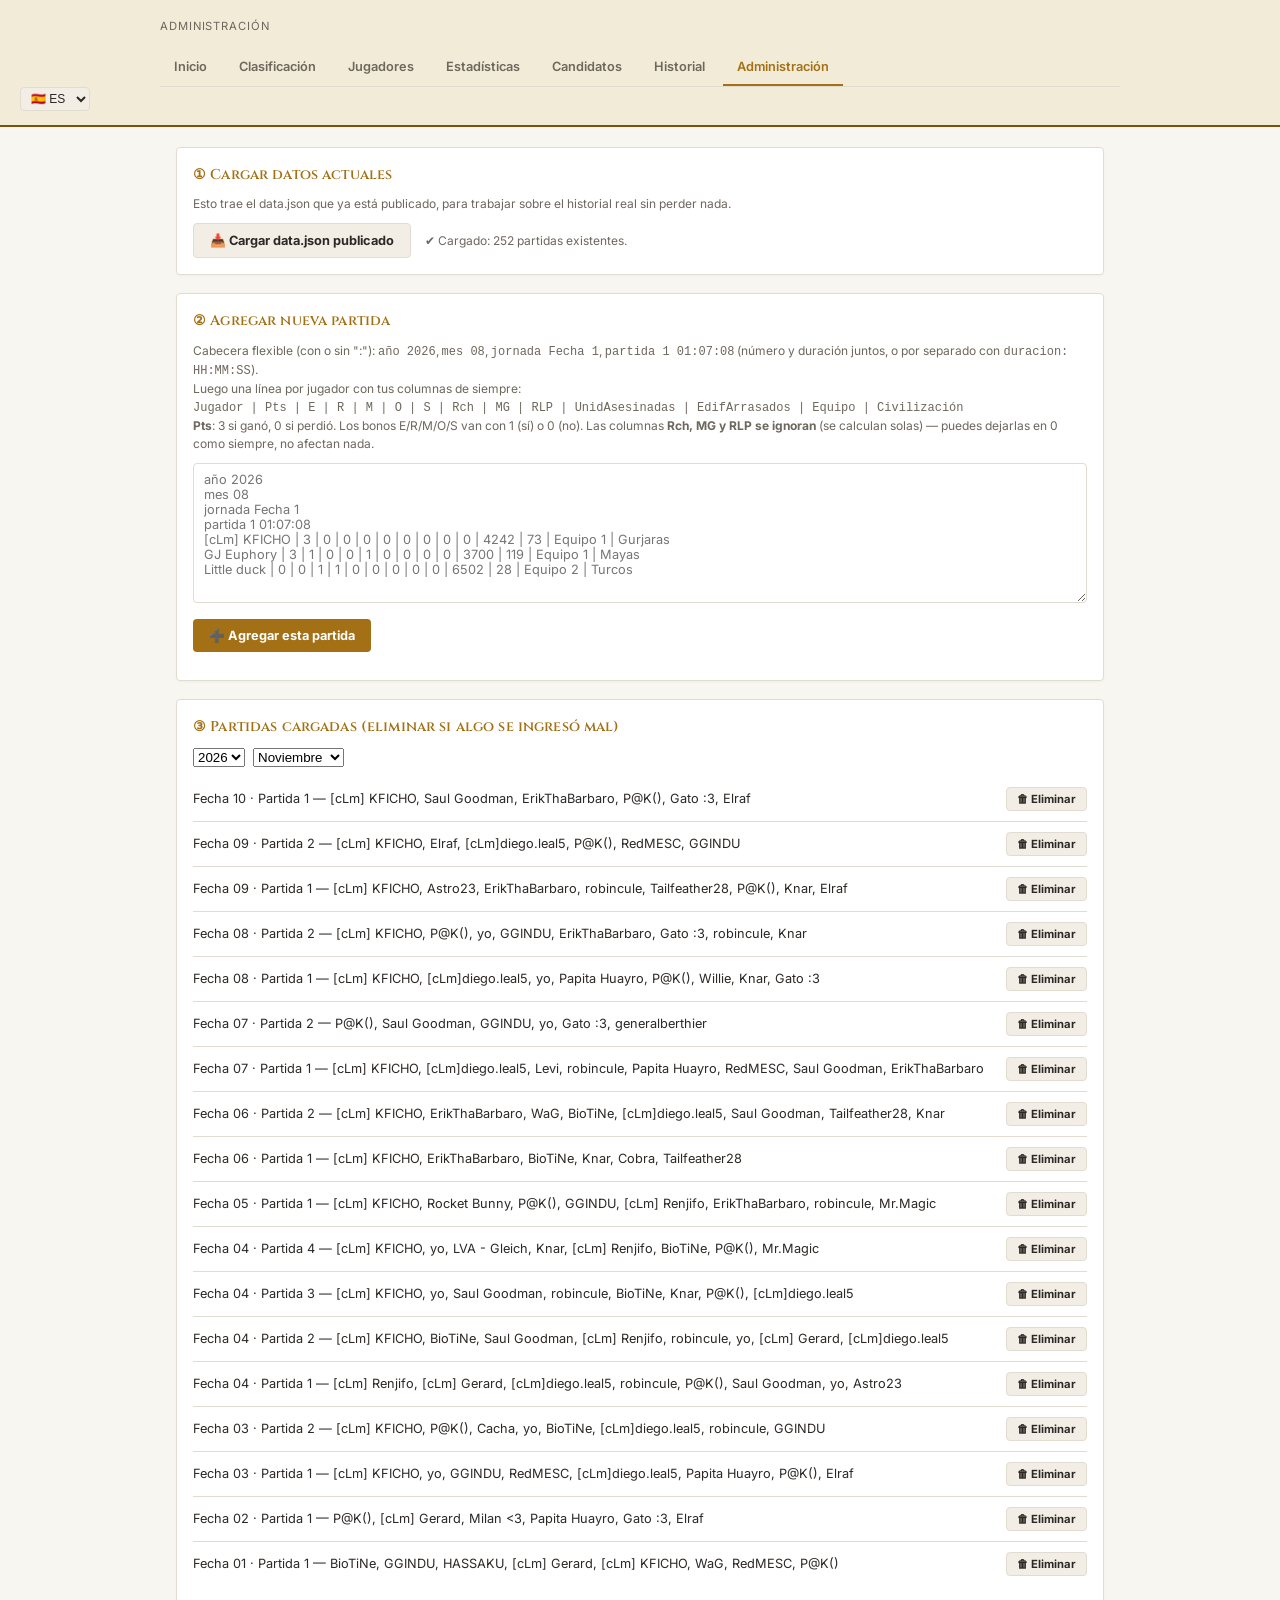
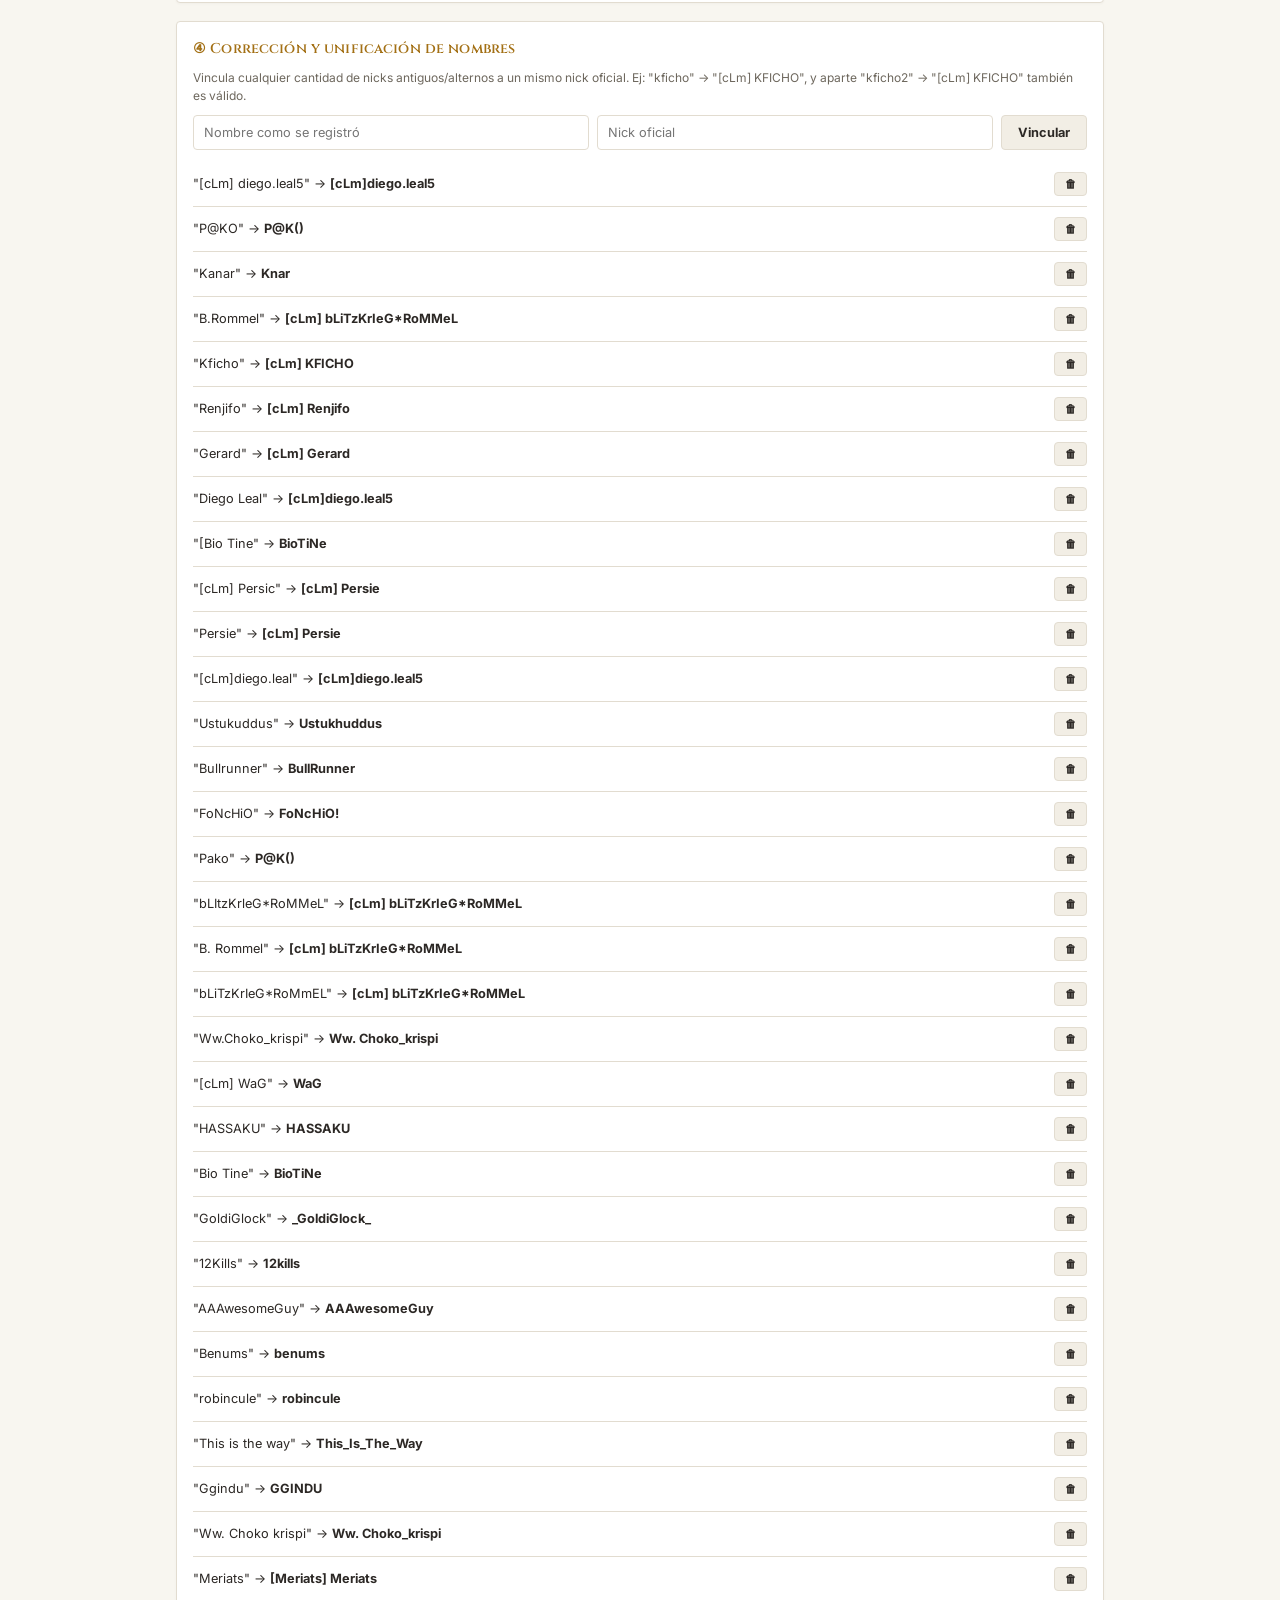
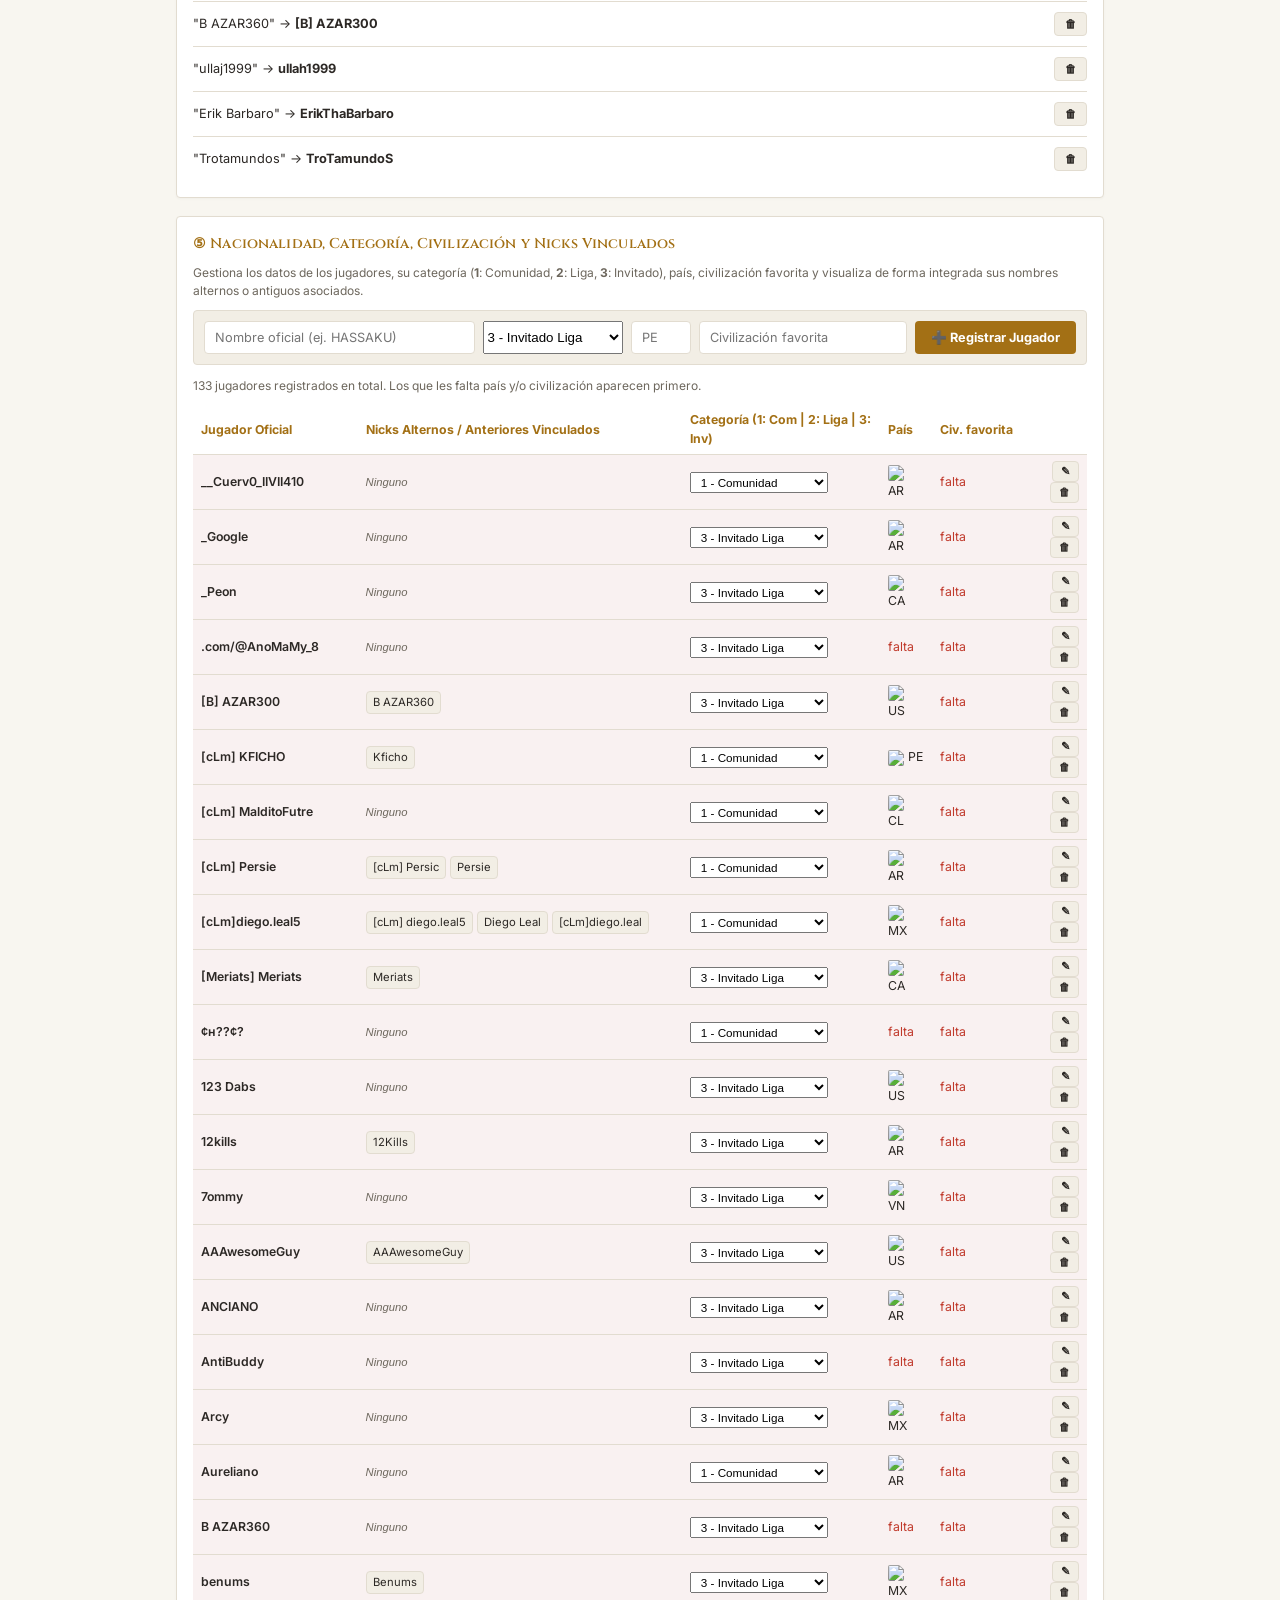
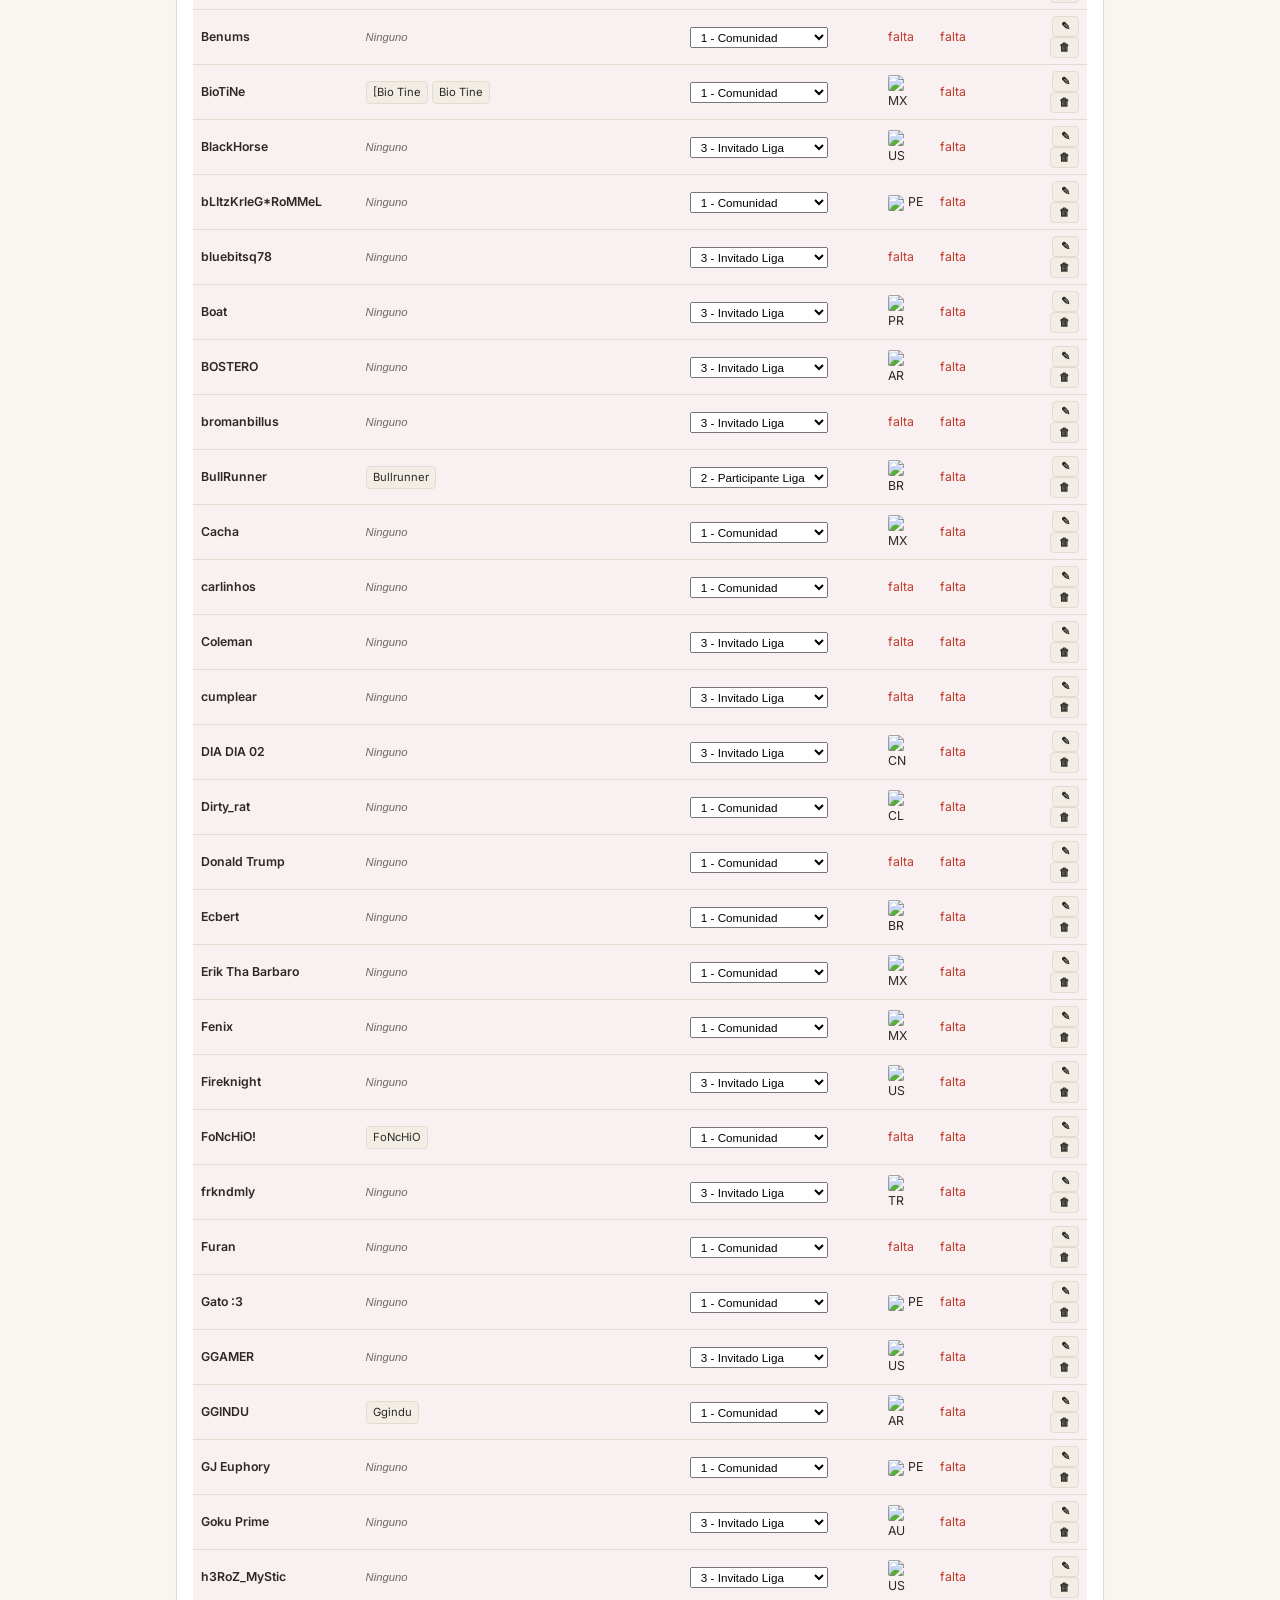
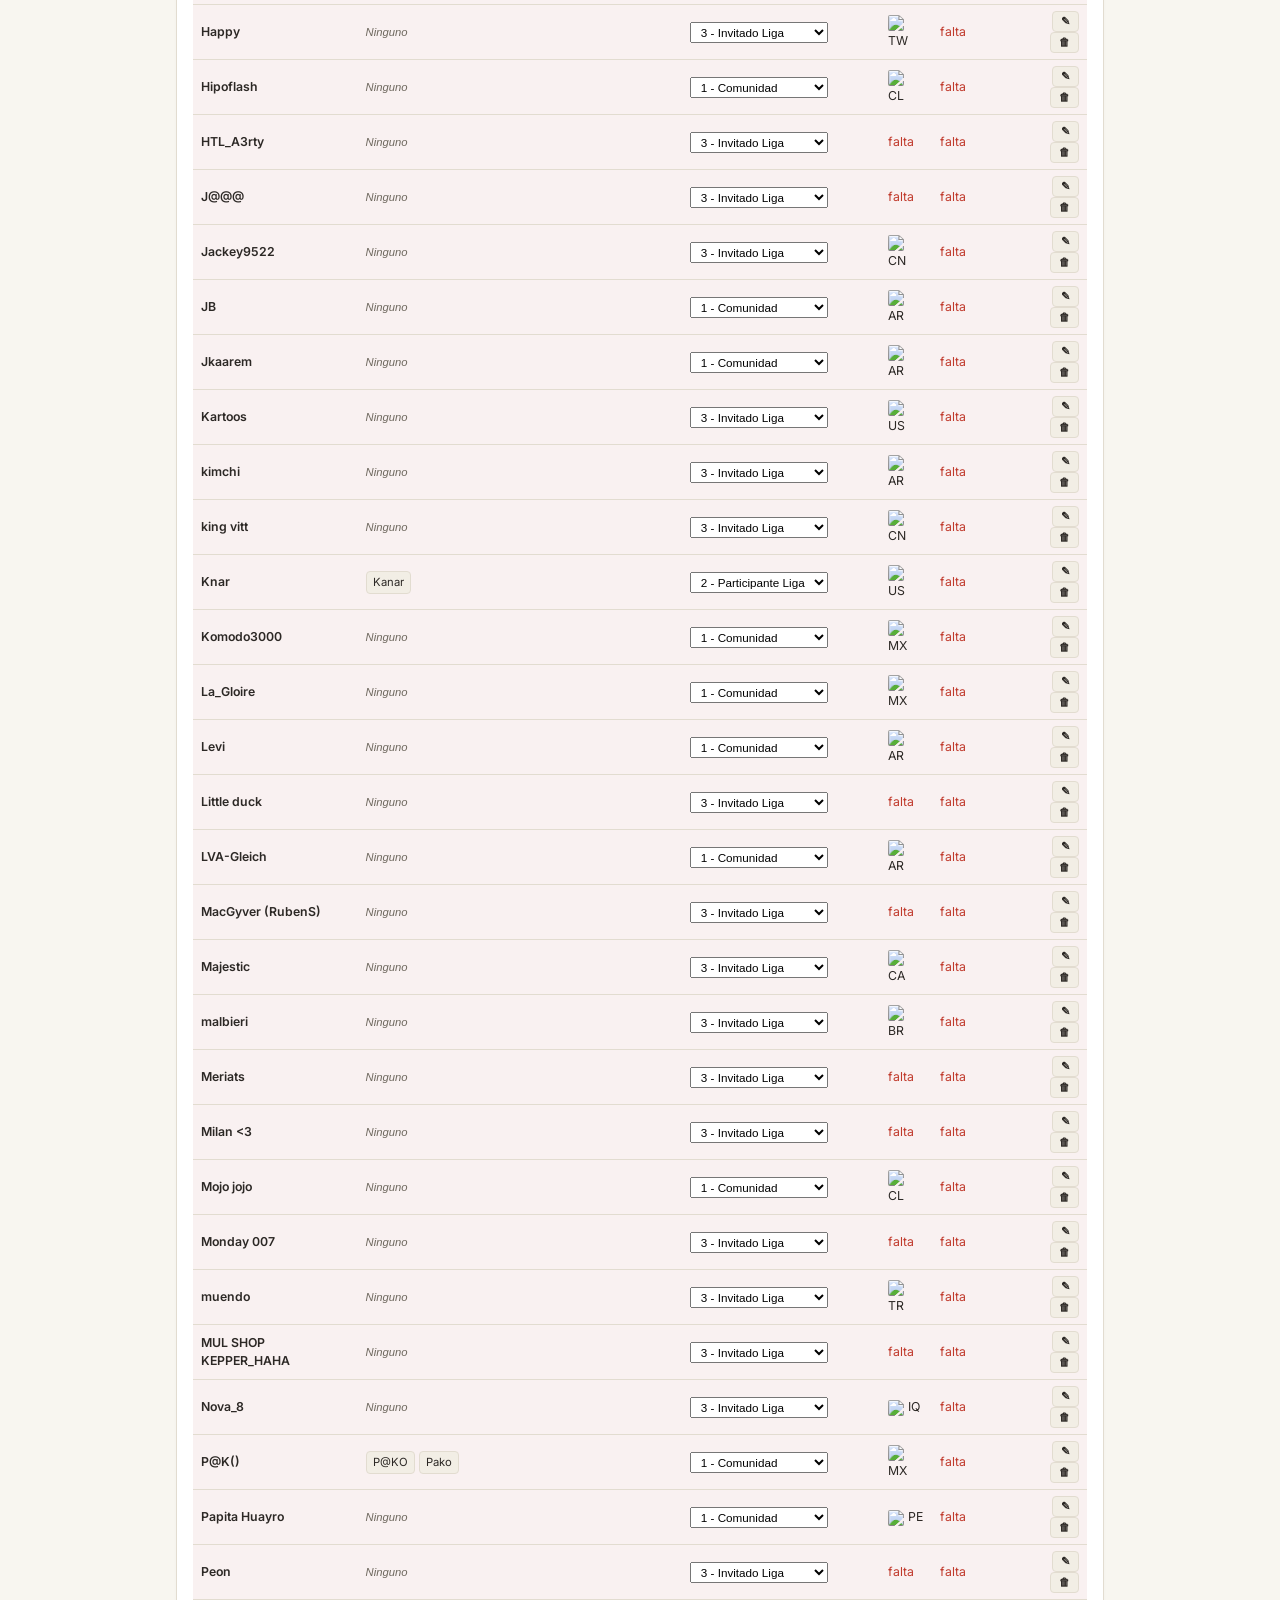
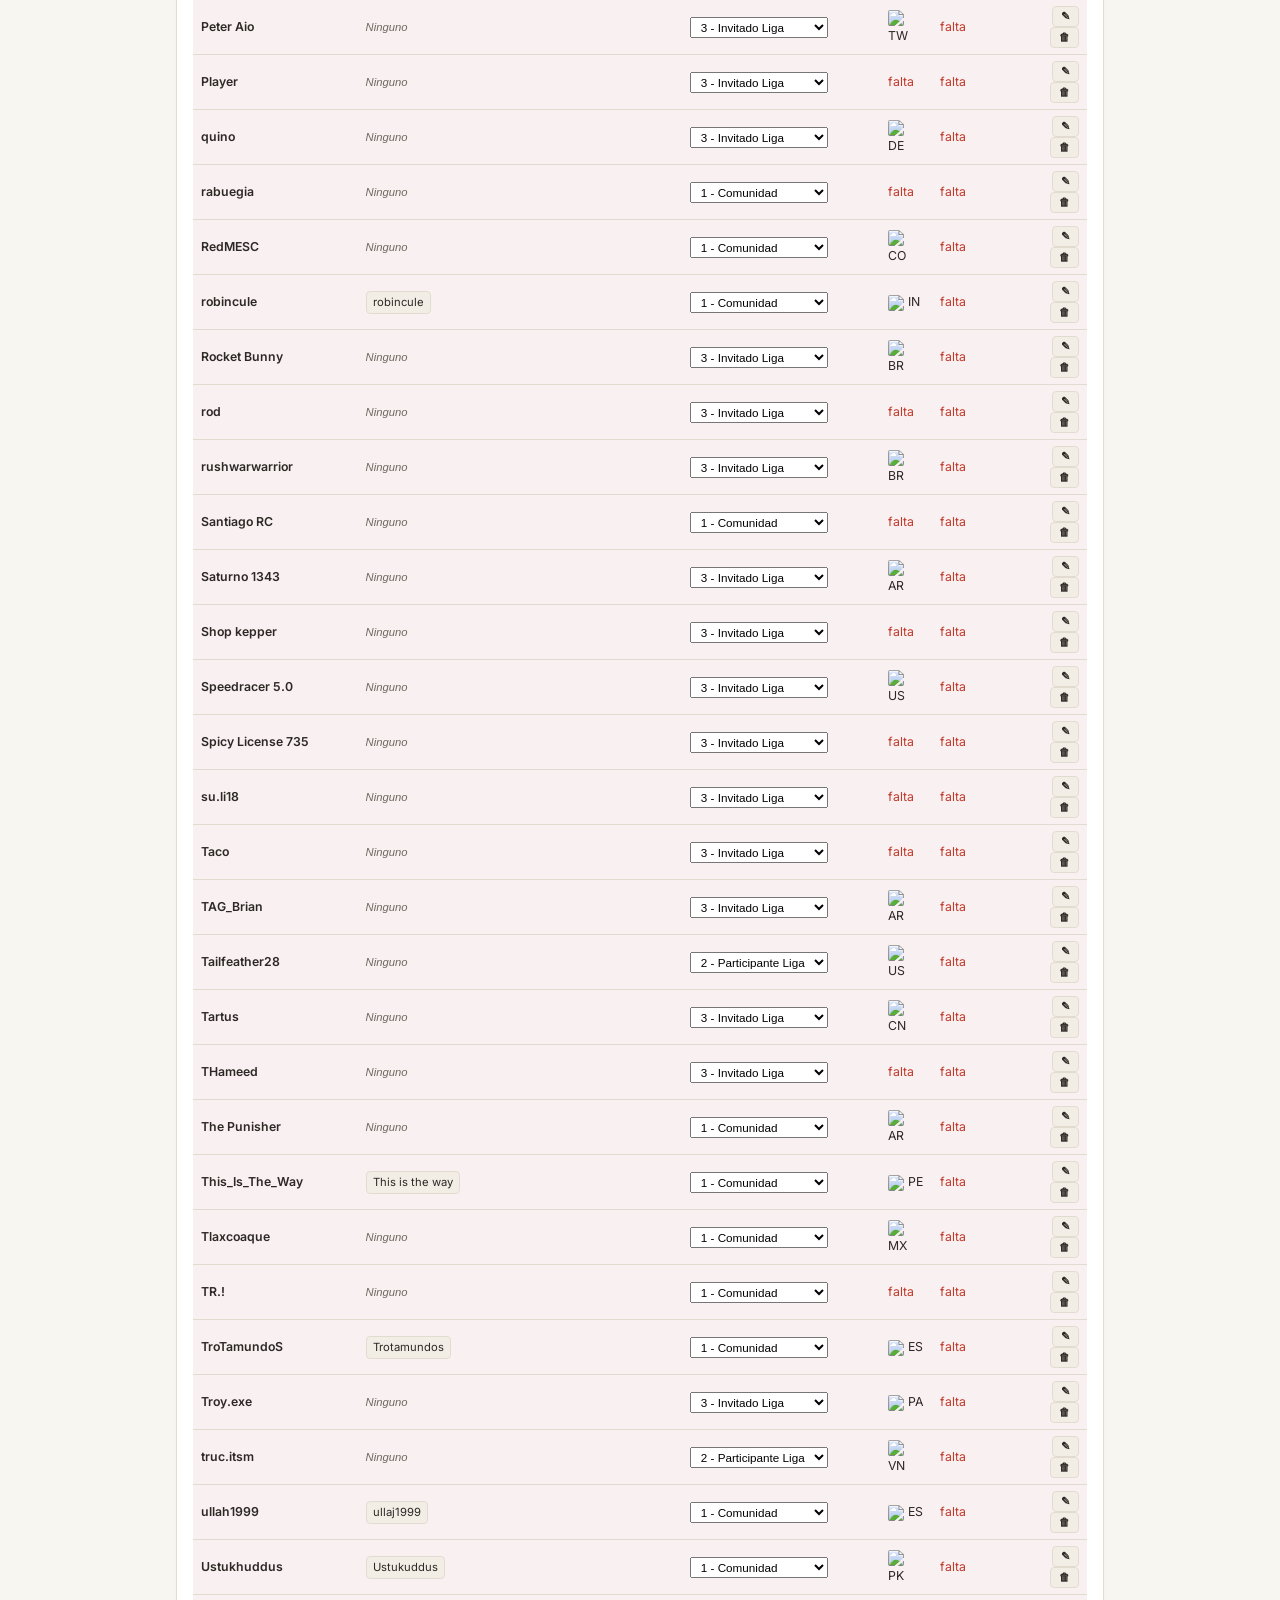
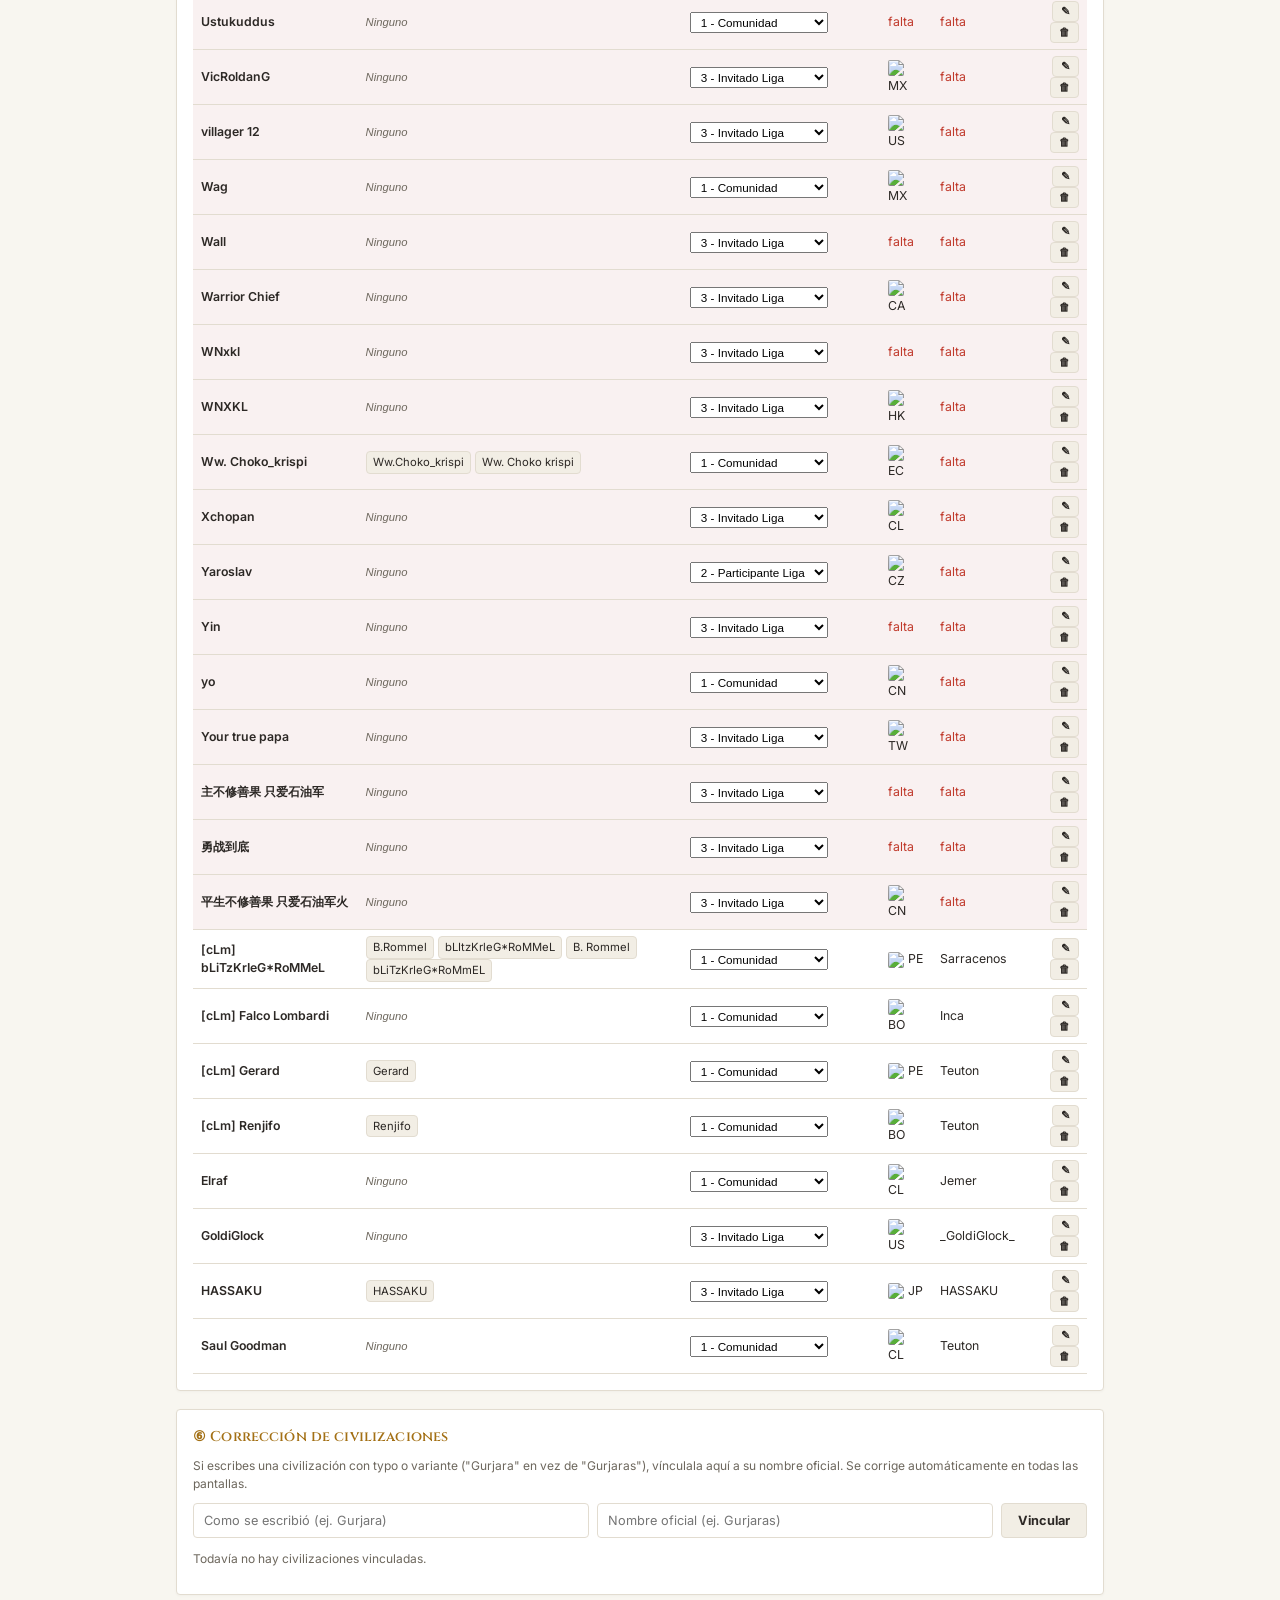
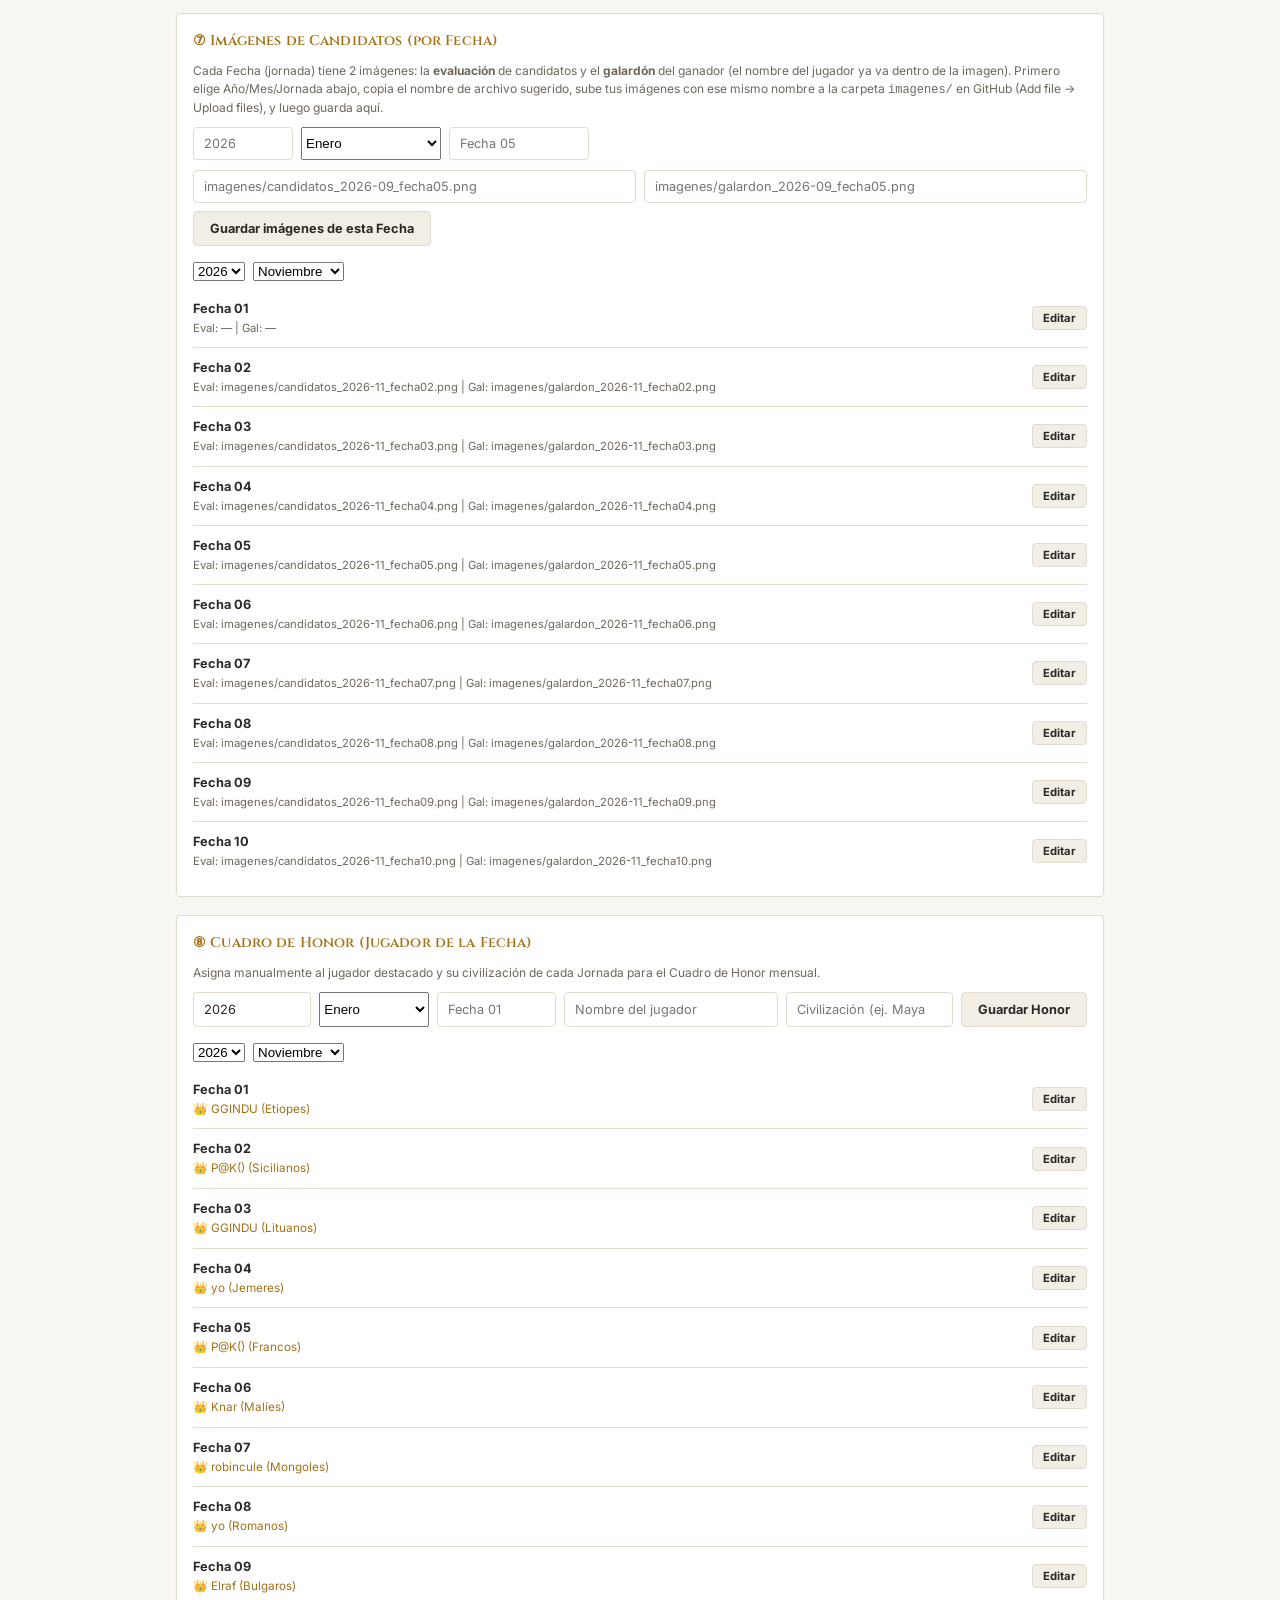
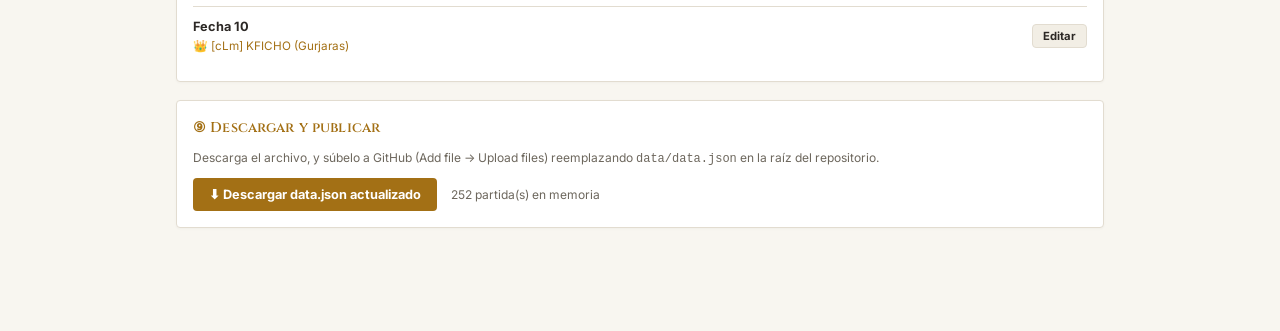
==== commit 03cf584e: "Update admin.html" ====
--- a/admin.html
+++ b/admin.html
@@ -260,6 +260,7 @@
     if (!Array.isArray(DATOS.equivalencias)) DATOS.equivalencias = [];
     if (!Array.isArray(DATOS.civEquivalencias)) DATOS.civEquivalencias = [];
     if (!Array.isArray(DATOS.cuadroHonor)) DATOS.cuadroHonor = [];
+    if (!Array.isArray(DATOS.jornadasImagenes)) DATOS.jornadasImagenes = [];
     if (!DATOS.jugadoresInfo || typeof DATOS.jugadoresInfo !== "object") {
       DATOS.jugadoresInfo = {};
       if (DATOS.paises && typeof DATOS.paises === "object") {
@@ -486,7 +487,6 @@
       <button class="btn secondary" style="padding:4px 10px; font-size:0.75rem;" onclick="eliminarEquivalencia(${i})">🗑</button>
     </div>
   `).join("");
-  // Re-renderizar la tabla de países para reflejar al instante los nicks alternos agrupados
   renderizarPaises();
 }
 
@@ -563,7 +563,6 @@
     return;
   }
 
-  // Mapear nicks alternos (equivalencias) por cada jugador oficial
   const mapAlternos = {};
   (DATOS.equivalencias || []).forEach(eq => {
     const ofic = eq.oficial;
@@ -723,23 +722,32 @@
   }
 
   if (!Array.isArray(DATOS.jornadasImagenes)) DATOS.jornadasImagenes = [];
-  const existente = DATOS.jornadasImagenes.find(j => j.anio == anio && String(j.mes).padStart(2, "0") === mes && j.jornada.toLowerCase() === jornada.toLowerCase());
+  const numJor = numeroDeJornada(jornada);
+  const jornadaNormalizada = numJor > 0 ? `Fecha ${String(numJor).padStart(2, "0")}` : jornada;
+
+  const existente = DATOS.jornadasImagenes.find(j => j.anio == anio && String(j.mes).padStart(2,"0") === String(mes).padStart(2,"0") && j.jornada.toLowerCase() === jornadaNormalizada.toLowerCase());
 
   if (existente) {
     existente.evaluacion = evaluacion;
     existente.galardon = galardon;
   } else {
-    DATOS.jornadasImagenes.push({ id: `${anio}-${mes}-${jornada.replace(/\s+/g,"")}`, anio, mes, jornada, evaluacion, galardon });
-  }
-
-  alert("✔ Imágenes guardadas correctamente para esta Fecha.");
+    DATOS.jornadasImagenes.push({
+      anio,
+      mes,
+      jornada: jornadaNormalizada,
+      evaluacion,
+      galardon
+    });
+  }
+
+  alert("✔ Imágenes de la fecha guardadas correctamente.");
   renderizarFechasImagenes();
 }
 
 function poblarAdminFiltrosImg() {
-  const anios = [...new Set(DATOS.jornadasImagenes.map(j => j.anio))].sort((a, b) => b - a);
+  const anios = [...new Set(DATOS.partidas.map(p => p.anio))].sort((a, b) => b - a);
   const selAnio = document.getElementById("filtro-admin-img-anio");
-  if (anios.length === 0) {
+  if (!anios.length) {
     selAnio.innerHTML = `<option value="">Sin datos</option>`;
     document.getElementById("filtro-admin-img-mes").innerHTML = `<option value="">Sin datos</option>`;
     return;
@@ -751,8 +759,8 @@
 function poblarAdminMesesImg() {
   const anio = document.getElementById("filtro-admin-img-anio").value;
   const selMes = document.getElementById("filtro-admin-img-mes");
-  const meses = [...new Set(DATOS.jornadasImagenes.filter(j => j.anio == anio).map(j => String(j.mes).padStart(2, "0")))].sort().reverse();
-  if (meses.length === 0) {
+  const meses = [...new Set(DATOS.partidas.filter(p => p.anio == anio).map(p => String(p.mes).padStart(2, "0")))].sort().reverse();
+  if (!meses.length) {
     selMes.innerHTML = `<option value="">Sin datos</option>`;
     return;
   }
@@ -765,23 +773,42 @@
   const anio = document.getElementById("filtro-admin-img-anio").value;
   const mes = document.getElementById("filtro-admin-img-mes").value;
 
-  const filtradas = DATOS.jornadasImagenes.filter(j => j.anio == anio && String(j.mes).padStart(2, "0") === mes);
-  if (filtradas.length === 0) {
-    cont.innerHTML = `<p class="hint">No hay imágenes registradas para este período.</p>`;
-    return;
-  }
-
-  cont.innerHTML = filtradas.map(j => `
-    <div class="match-item" style="display:flex; justify-content:space-between; align-items:center;">
-      <span><strong>${j.jornada}</strong> (${NOMBRES_MES[j.mes]} ${j.anio}) — Eval: ${j.evaluacion || '—'} | Gal: ${j.galardon || '—'}</span>
-      <button class="btn secondary" style="padding:3px 8px; font-size:0.72rem;" onclick="eliminarImagenFecha('${j.id}')">🗑</button>
-    </div>
-  `).join("");
-}
-
-function eliminarImagenFecha(id) {
-  DATOS.jornadasImagenes = DATOS.jornadasImagenes.filter(j => j.id !== id);
-  renderizarFechasImagenes();
+  if (!anio || !mes) {
+    cont.innerHTML = `<p class="hint">Selecciona año y mes.</p>`;
+    return;
+  }
+
+  const jornadasMes = [...new Set(DATOS.partidas.filter(p => p.anio == anio && String(p.mes).padStart(2,"0") === mes).map(p => p.jornada))]
+    .sort((a, b) => numeroDeJornada(a) - numeroDeJornada(b));
+
+  if (jornadasMes.length === 0) {
+    cont.innerHTML = `<p class="hint">No hay jornadas para este mes.</p>`;
+    return;
+  }
+
+  cont.innerHTML = jornadasMes.map(jor => {
+    const reg = (DATOS.jornadasImagenes || []).find(j => j.anio == anio && String(j.mes).padStart(2,"0") === mes && j.jornada.toLowerCase() === jor.toLowerCase()) || {};
+    return `
+      <div class="match-item" style="display:flex; justify-content:space-between; align-items:center; flex-wrap:wrap; gap:8px;">
+        <div>
+          <strong>${jor}</strong><br>
+          <span style="font-size:0.75rem; color:var(--text-dim);">Eval: ${reg.evaluacion || '—'} | Gal: ${reg.galardon || '—'}</span>
+        </div>
+        <button class="btn secondary" style="padding:4px 10px; font-size:0.75rem;" onclick="seleccionarFechaImg('${anio}', '${mes}', '${jor}', '${reg.evaluacion || ''}', '${reg.galardon || ''}')">Editar</button>
+      </div>
+    `;
+  }).join("");
+}
+
+function seleccionarFechaImg(anio, mes, jornada, evalVal, galVal) {
+  document.getElementById("input-img-anio").value = anio;
+  document.getElementById("input-img-mes").value = mes;
+  document.getElementById("input-img-jornada").value = jornada;
+  document.getElementById("input-img-evaluacion").value = evalVal;
+  document.getElementById("input-img-evaluacion").dataset.autocompletado = "0";
+  document.getElementById("input-img-galardon").value = galVal;
+  document.getElementById("input-img-galardon").dataset.autocompletado = "0";
+  document.getElementById("input-img-anio").scrollIntoView({ behavior: "smooth", block: "center" });
 }
 
 function guardarHonor() {
@@ -792,28 +819,37 @@
   const civ = document.getElementById("input-honor-civ").value.trim();
 
   if (!anio || !jornada || !jugador) {
-    alert("Completa al menos Año, Jornada y Jugador.");
+    alert("Completa año, jornada y jugador.");
     return;
   }
 
   if (!Array.isArray(DATOS.cuadroHonor)) DATOS.cuadroHonor = [];
-  const existente = DATOS.cuadroHonor.find(h => h.anio == anio && String(h.mes).padStart(2, "0") === mes && h.jornada.toLowerCase() === jornada.toLowerCase());
+  const numJor = numeroDeJornada(jornada);
+  const jornadaNormalizada = numJor > 0 ? `Fecha ${String(numJor).padStart(2, "0")}` : jornada;
+
+  const existente = DATOS.cuadroHonor.find(h => h.anio == anio && String(h.mes).padStart(2,"0") === String(mes).padStart(2,"0") && h.jornada.toLowerCase() === jornadaNormalizada.toLowerCase());
 
   if (existente) {
     existente.jugador = jugador;
     existente.civ = civ;
   } else {
-    DATOS.cuadroHonor.push({ id: `${anio}-${mes}-${jornada.replace(/\s+/g,"")}`, anio, mes, jornada, jugador, civ });
-  }
-
-  alert("✔ Cuadro de Honor guardado con éxito.");
+    DATOS.cuadroHonor.push({
+      anio,
+      mes,
+      jornada: jornadaNormalizada,
+      jugador,
+      civ
+    });
+  }
+
+  alert("✔ Cuadro de honor guardado correctamente.");
   renderizarCuadroHonorAdmin();
 }
 
 function poblarAdminFiltrosHonor() {
-  const anios = [...new Set(DATOS.cuadroHonor.map(h => h.anio))].sort((a, b) => b - a);
+  const anios = [...new Set(DATOS.partidas.map(p => p.anio))].sort((a, b) => b - a);
   const selAnio = document.getElementById("filtro-admin-honor-anio");
-  if (anios.length === 0) {
+  if (!anios.length) {
     selAnio.innerHTML = `<option value="">Sin datos</option>`;
     document.getElementById("filtro-admin-honor-mes").innerHTML = `<option value="">Sin datos</option>`;
     return;
@@ -825,8 +861,8 @@
 function poblarAdminMesesHonor() {
   const anio = document.getElementById("filtro-admin-honor-anio").value;
   const selMes = document.getElementById("filtro-admin-honor-mes");
-  const meses = [...new Set(DATOS.cuadroHonor.filter(h => h.anio == anio).map(h => String(h.mes).padStart(2, "0")))].sort().reverse();
-  if (meses.length === 0) {
+  const meses = [...new Set(DATOS.partidas.filter(p => p.anio == anio).map(p => String(p.mes).padStart(2, "0")))].sort().reverse();
+  if (!meses.length) {
     selMes.innerHTML = `<option value="">Sin datos</option>`;
     return;
   }
@@ -839,34 +875,73 @@
   const anio = document.getElementById("filtro-admin-honor-anio").value;
   const mes = document.getElementById("filtro-admin-honor-mes").value;
 
-  const filtradas = DATOS.cuadroHonor.filter(h => h.anio == anio && String(h.mes).padStart(2, "0") === mes);
-  if (filtradas.length === 0) {
-    cont.innerHTML = `<p class="hint">No hay registros en el Cuadro de Honor para este período.</p>`;
-    return;
-  }
-
-  cont.innerHTML = filtradas.map(h => `
-    <div class="match-item" style="display:flex; justify-content:space-between; align-items:center;">
-      <span><strong>${h.jornada}</strong> (${NOMBRES_MES[h.mes]} ${h.anio}) — 👑 <strong>${h.jugador}</strong> (${h.civ || 'Sin civ'})</span>
-      <button class="btn secondary" style="padding:3px 8px; font-size:0.72rem;" onclick="eliminarHonor('${h.id}')">🗑</button>
-    </div>
-  `).join("");
-}
-
-function eliminarHonor(id) {
-  DATOS.cuadroHonor = DATOS.cuadroHonor.filter(h => h.id !== id);
-  renderizarCuadroHonorAdmin();
+  if (!anio || !mes) {
+    cont.innerHTML = `<p class="hint">Selecciona año y mes.</p>`;
+    return;
+  }
+
+  const jornadasMes = [...new Set(DATOS.partidas.filter(p => p.anio == anio && String(p.mes).padStart(2,"0") === mes).map(p => p.jornada))]
+    .sort((a, b) => numeroDeJornada(a) - numeroDeJornada(b));
+
+  if (jornadasMes.length === 0) {
+    cont.innerHTML = `<p class="hint">No hay jornadas para este mes.</p>`;
+    return;
+  }
+
+  cont.innerHTML = jornadasMes.map(jor => {
+    const reg = (DATOS.cuadroHonor || []).find(h => h.anio == anio && String(h.mes).padStart(2,"0") === mes && h.jornada.toLowerCase() === jor.toLowerCase()) || {};
+    return `
+      <div class="match-item" style="display:flex; justify-content:space-between; align-items:center; flex-wrap:wrap; gap:8px;">
+        <div>
+          <strong>${jor}</strong><br>
+          <span style="font-size:0.78rem; color:var(--gold);">👑 ${reg.jugador || 'Sin asignar'} (${reg.civ || '—'})</span>
+        </div>
+        <button class="btn secondary" style="padding:4px 10px; font-size:0.75rem;" onclick="seleccionarFechaHonor('${anio}', '${mes}', '${jor}', '${reg.jugador || ''}', '${reg.civ || ''}')">Editar</button>
+      </div>
+    `;
+  }).join("");
+}
+
+function seleccionarFechaHonor(anio, mes, jornada, jugador, civ) {
+  document.getElementById("input-honor-anio").value = anio;
+  document.getElementById("input-honor-mes").value = mes;
+  document.getElementById("input-honor-jornada").value = jornada;
+  document.getElementById("input-honor-jugador").value = jugador;
+  document.getElementById("input-honor-civ").value = civ;
+  document.getElementById("input-honor-anio").scrollIntoView({ behavior: "smooth", block: "center" });
 }
 
 function descargarJSON() {
-  const dataStr = "data:text/json;charset=utf-8," + encodeURIComponent(JSON.stringify(DATOS, null, 2));
-  const downloadAnchor = document.createElement('a');
-  downloadAnchor.setAttribute("href", dataStr);
-  downloadAnchor.setAttribute("download", "data.json");
-  document.body.appendChild(downloadAnchor);
-  downloadAnchor.click();
-  downloadAnchor.remove();
-}
+  const datosLimpios = {
+    equivalencias: DATOS.equivalencias || [],
+    civEquivalencias: DATOS.civEquivalencias || [],
+    partidas: DATOS.partidas || [],
+    jugadoresInfo: DATOS.jugadoresInfo || {},
+    jornadasImagenes: DATOS.jornadasImagenes || [],
+    cuadroHonor: DATOS.cuadroHonor || []
+  };
+
+  setTimeout(() => {
+    try {
+      const jsonStr = JSON.stringify(datosLimpios, null, 2);
+      const blob = new Blob([jsonStr], { type: "application/json" });
+      const url = URL.createObjectURL(blob);
+      const a = document.createElement("a");
+      a.href = url;
+      a.download = "data.json";
+      document.body.appendChild(a);
+      a.click();
+      document.body.removeChild(a);
+      URL.revokeObjectURL(url);
+    } catch (e) {
+      alert("Error al empaquetar el archivo JSON: " + e.message);
+    }
+  }, 50);
+}
+
+document.addEventListener("DOMContentLoaded", () => {
+  cargarDesdeServidor();
+});
 </script>
 <script src="js/idiomas.js"></script>
 </body>
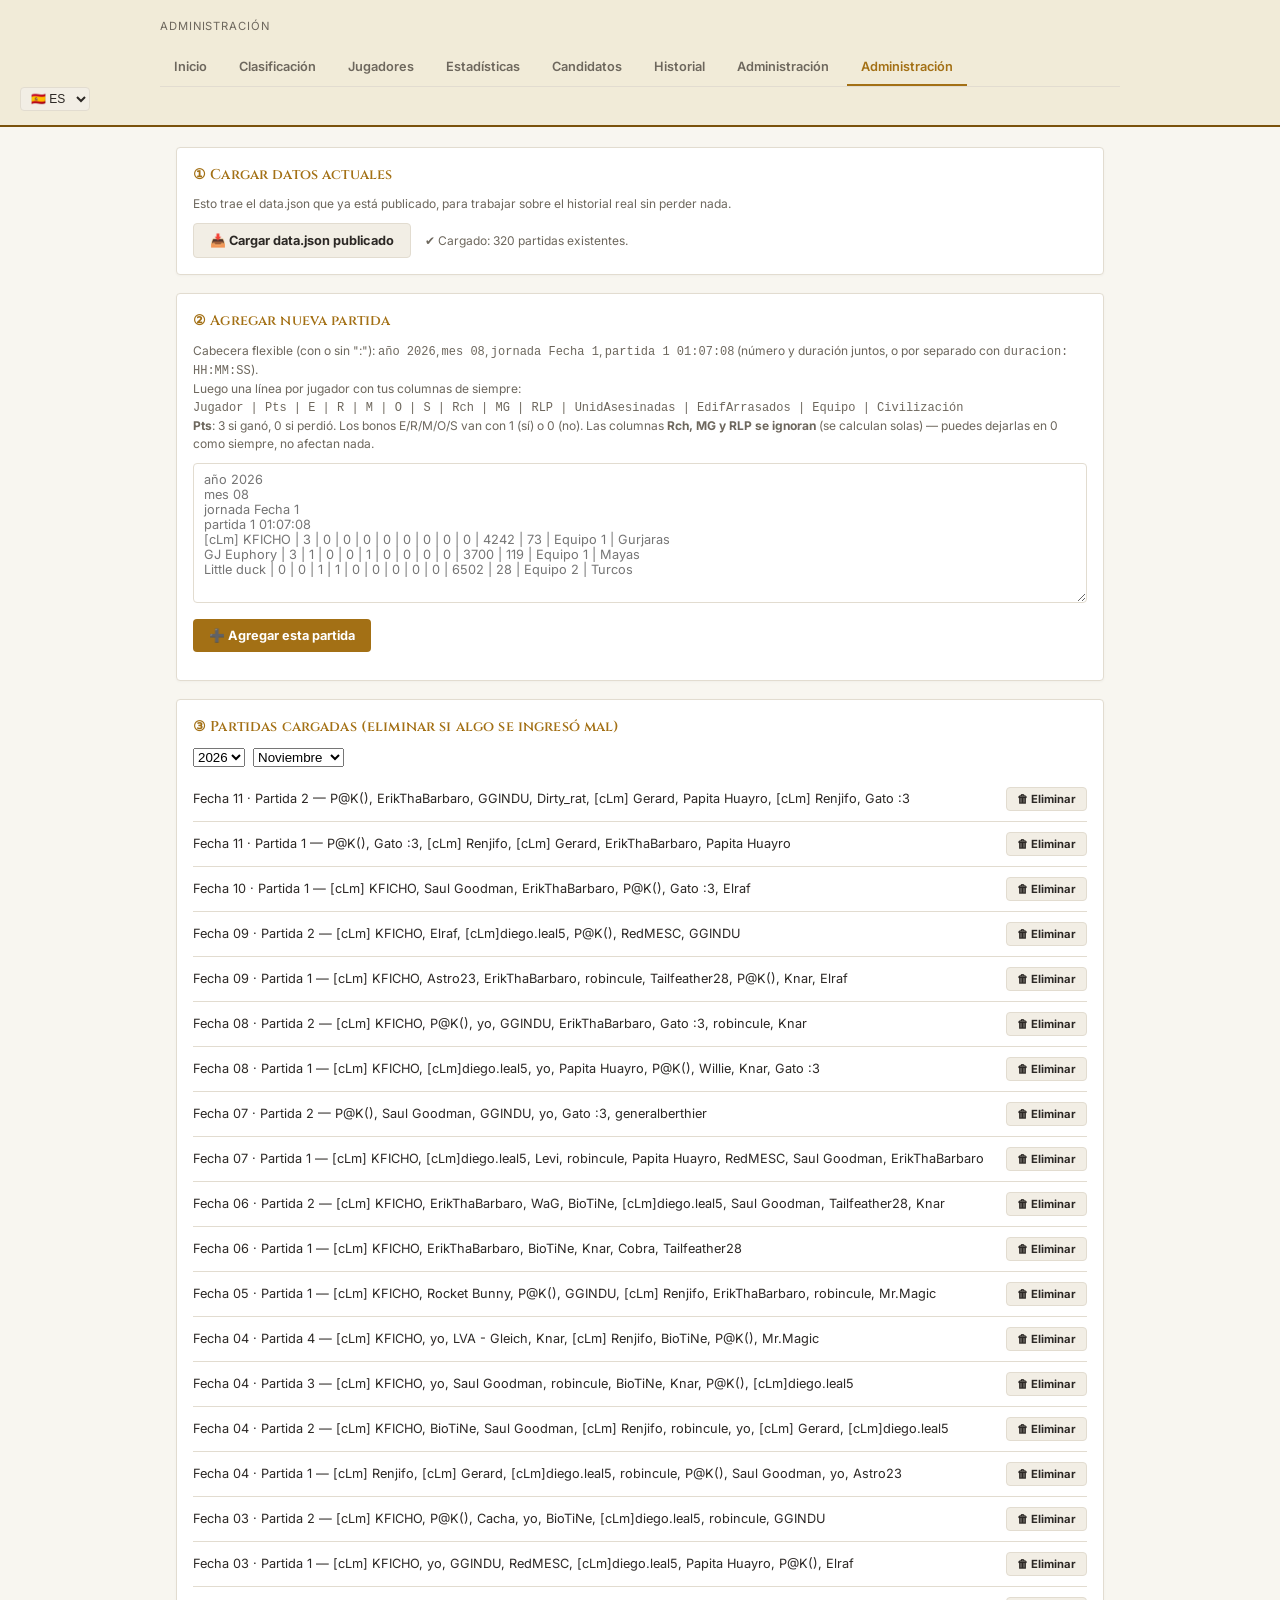
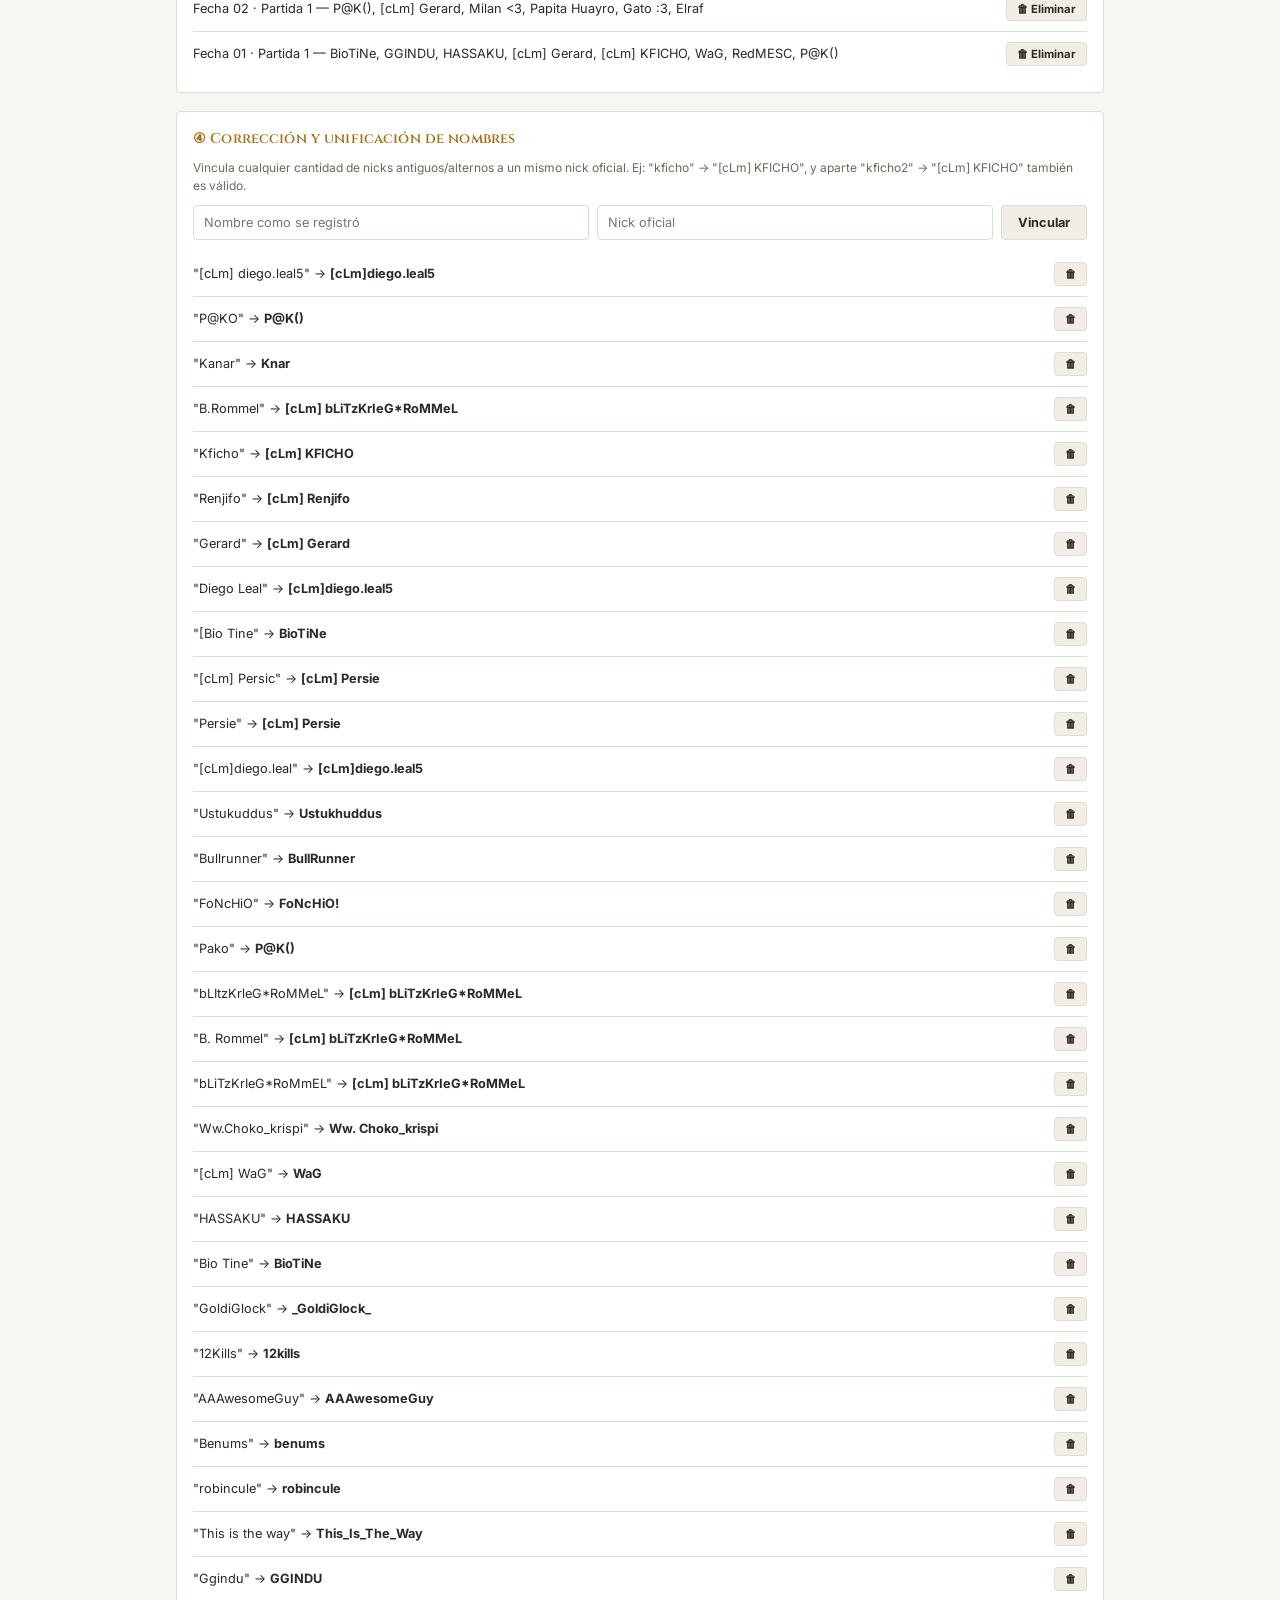
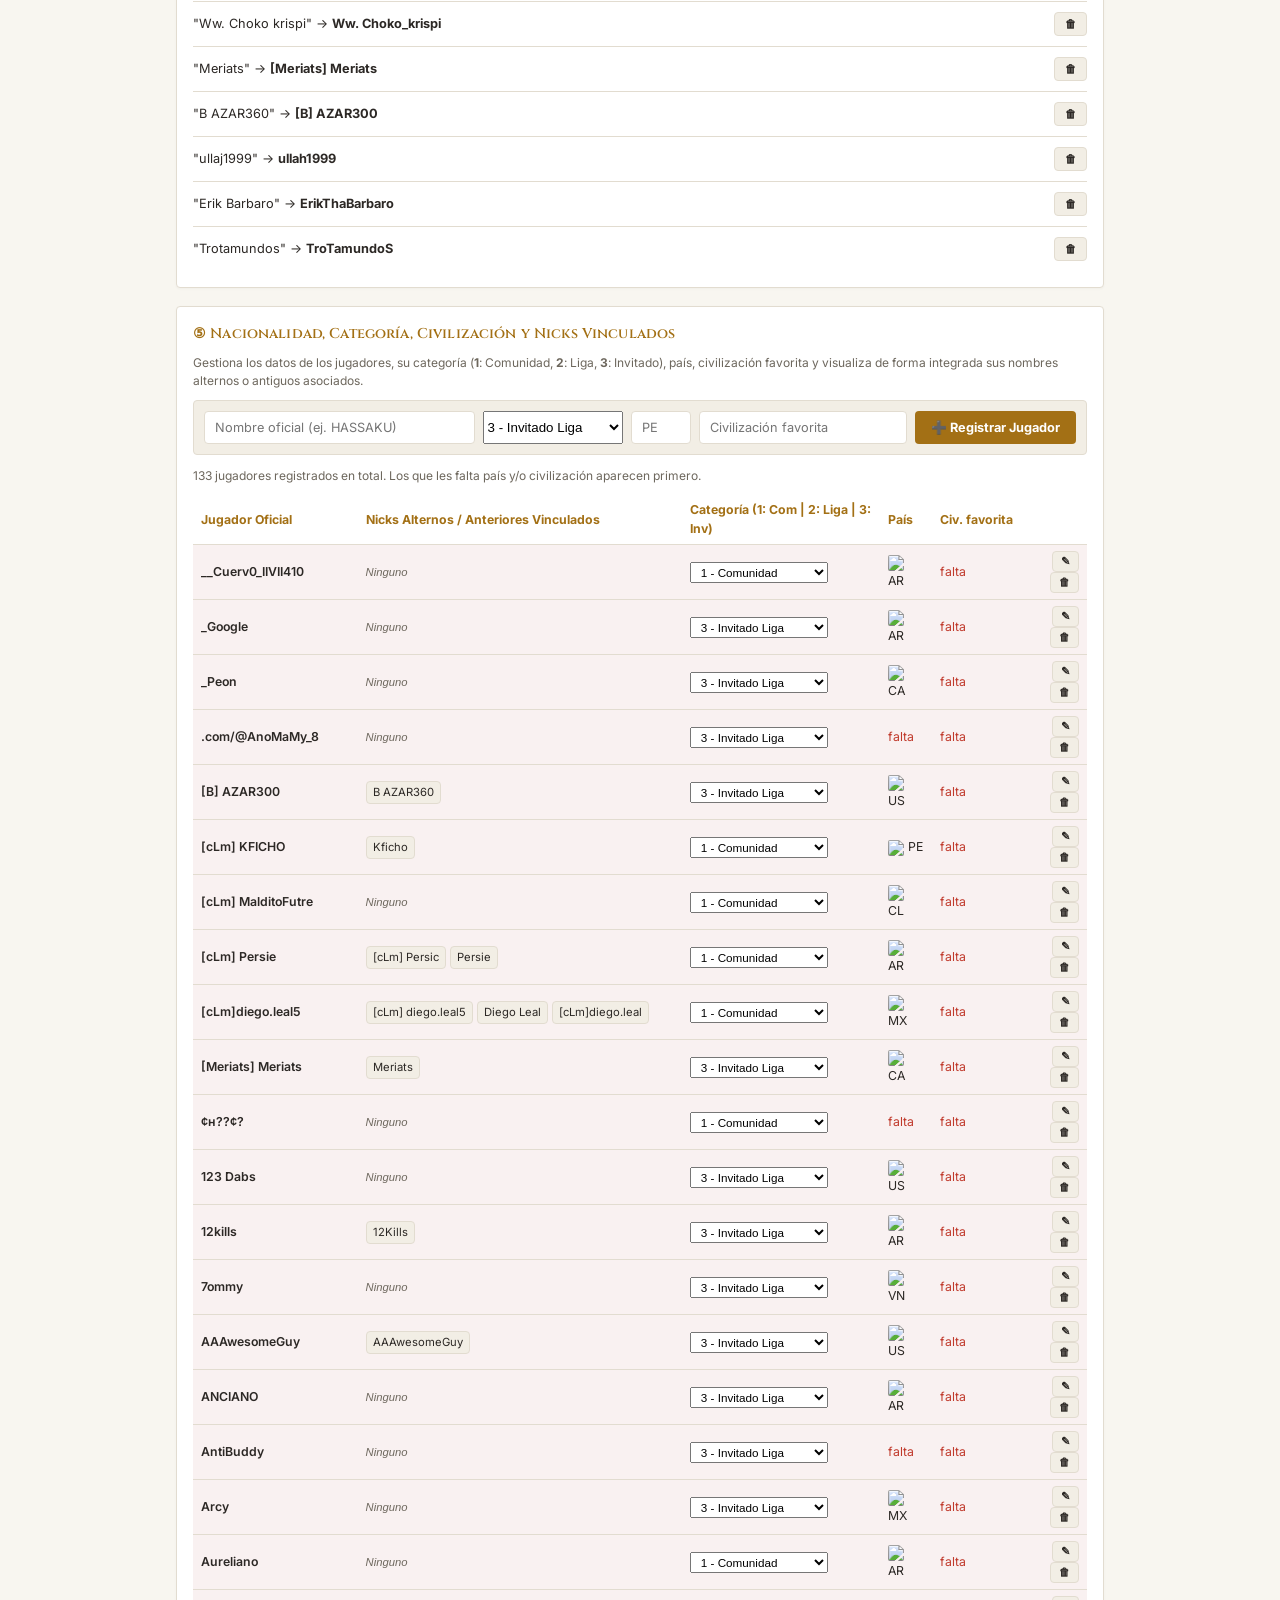
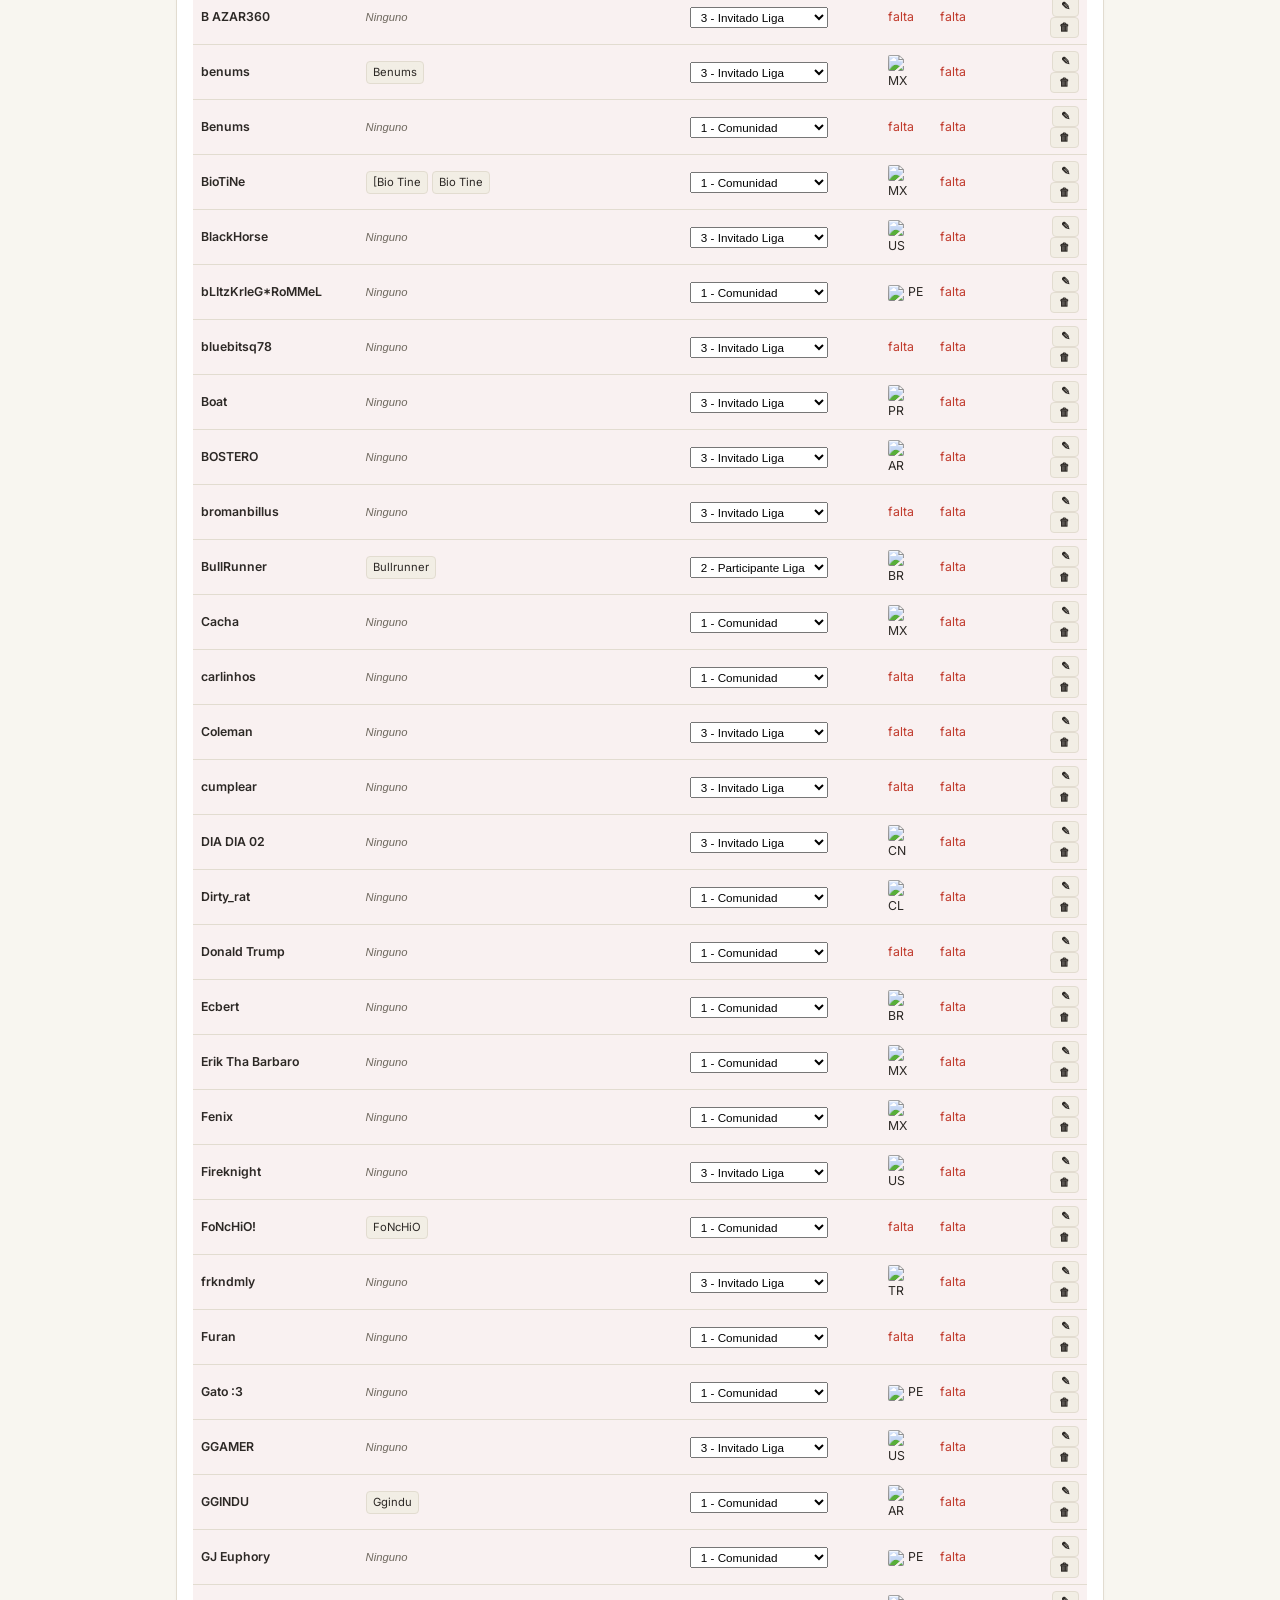
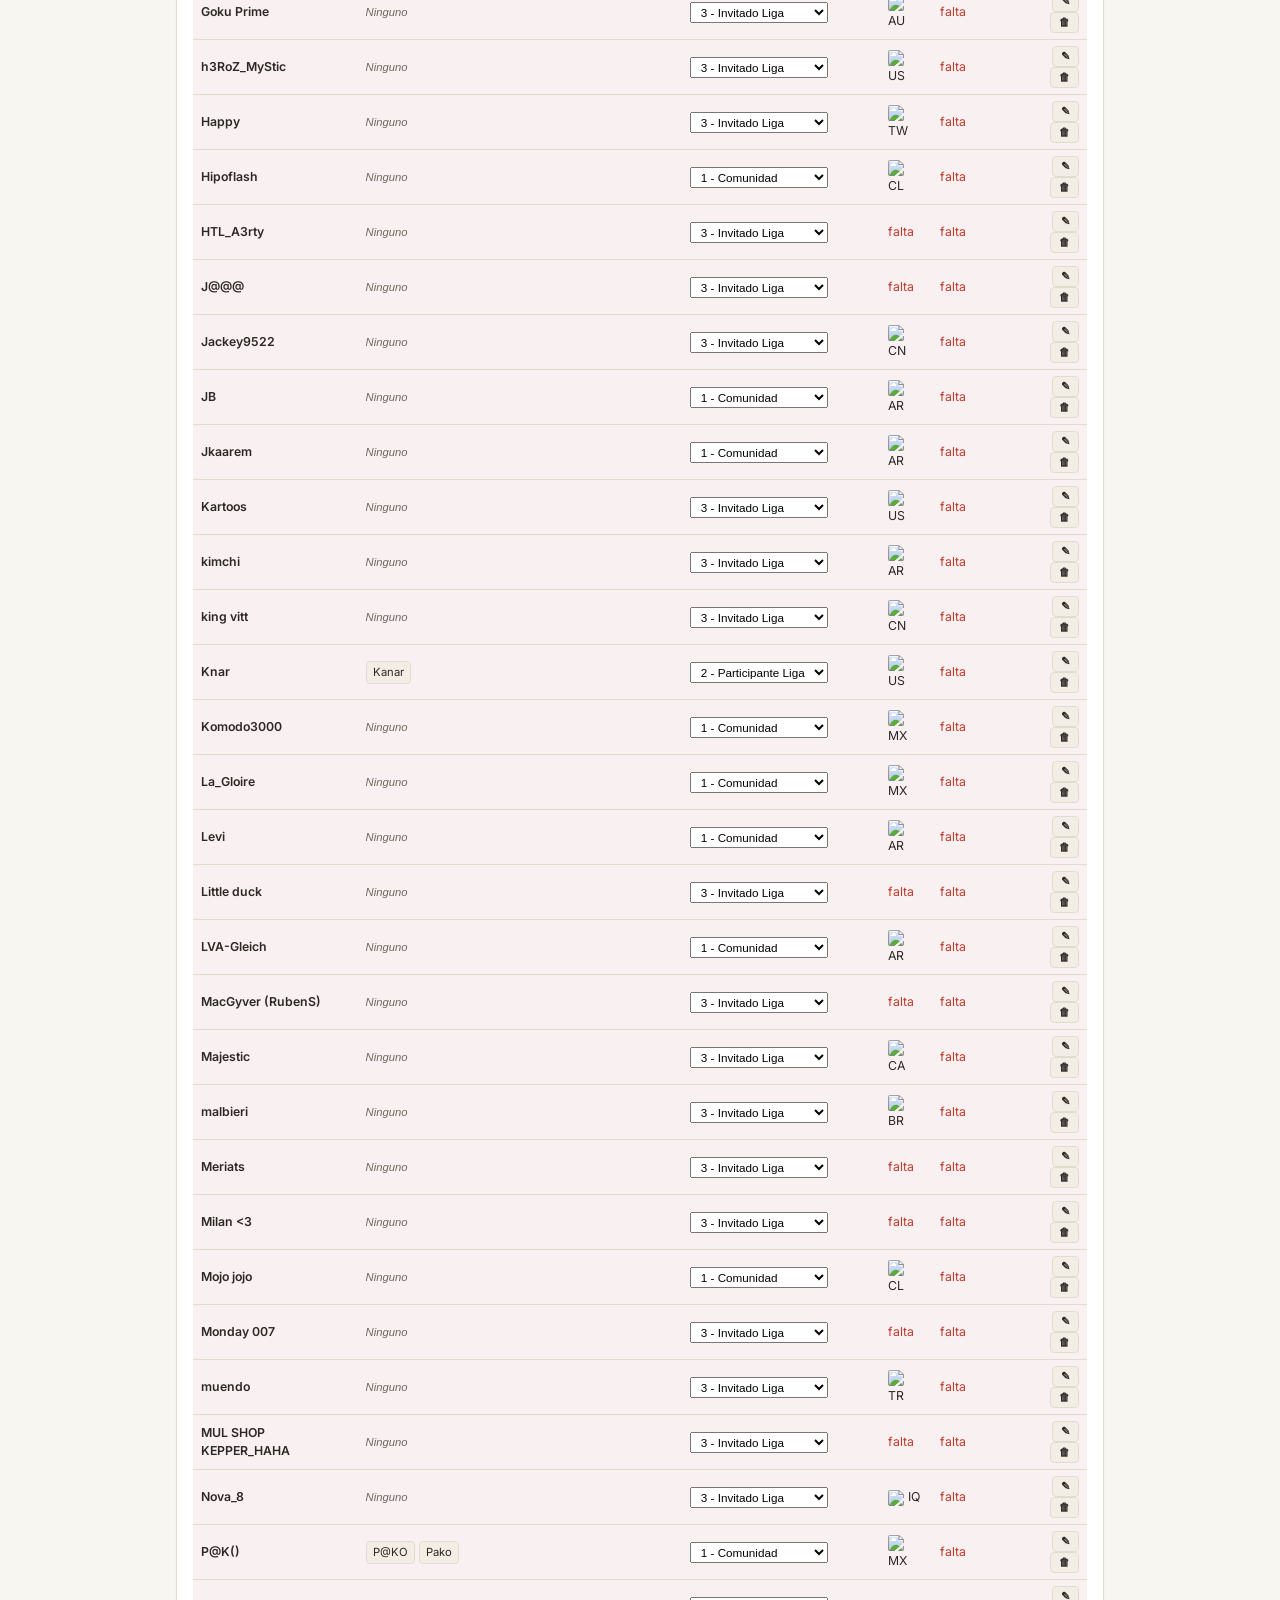
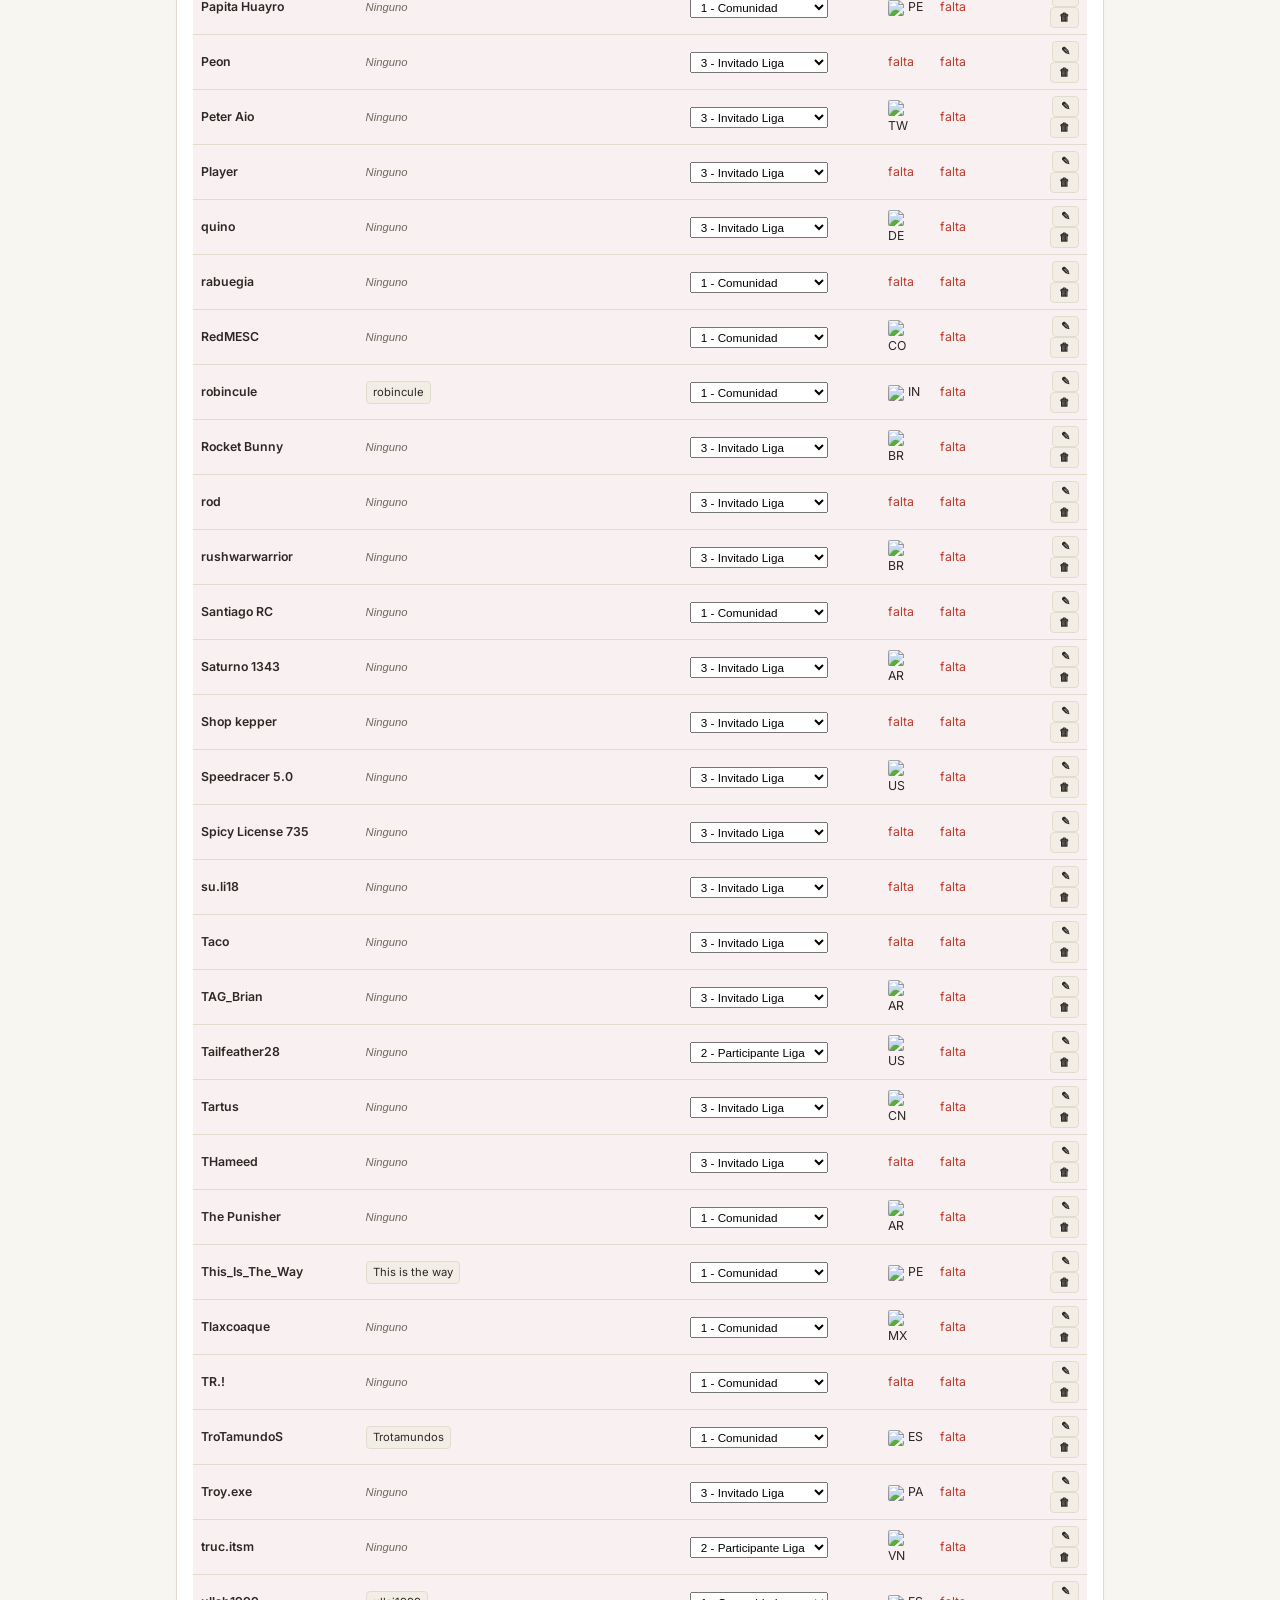
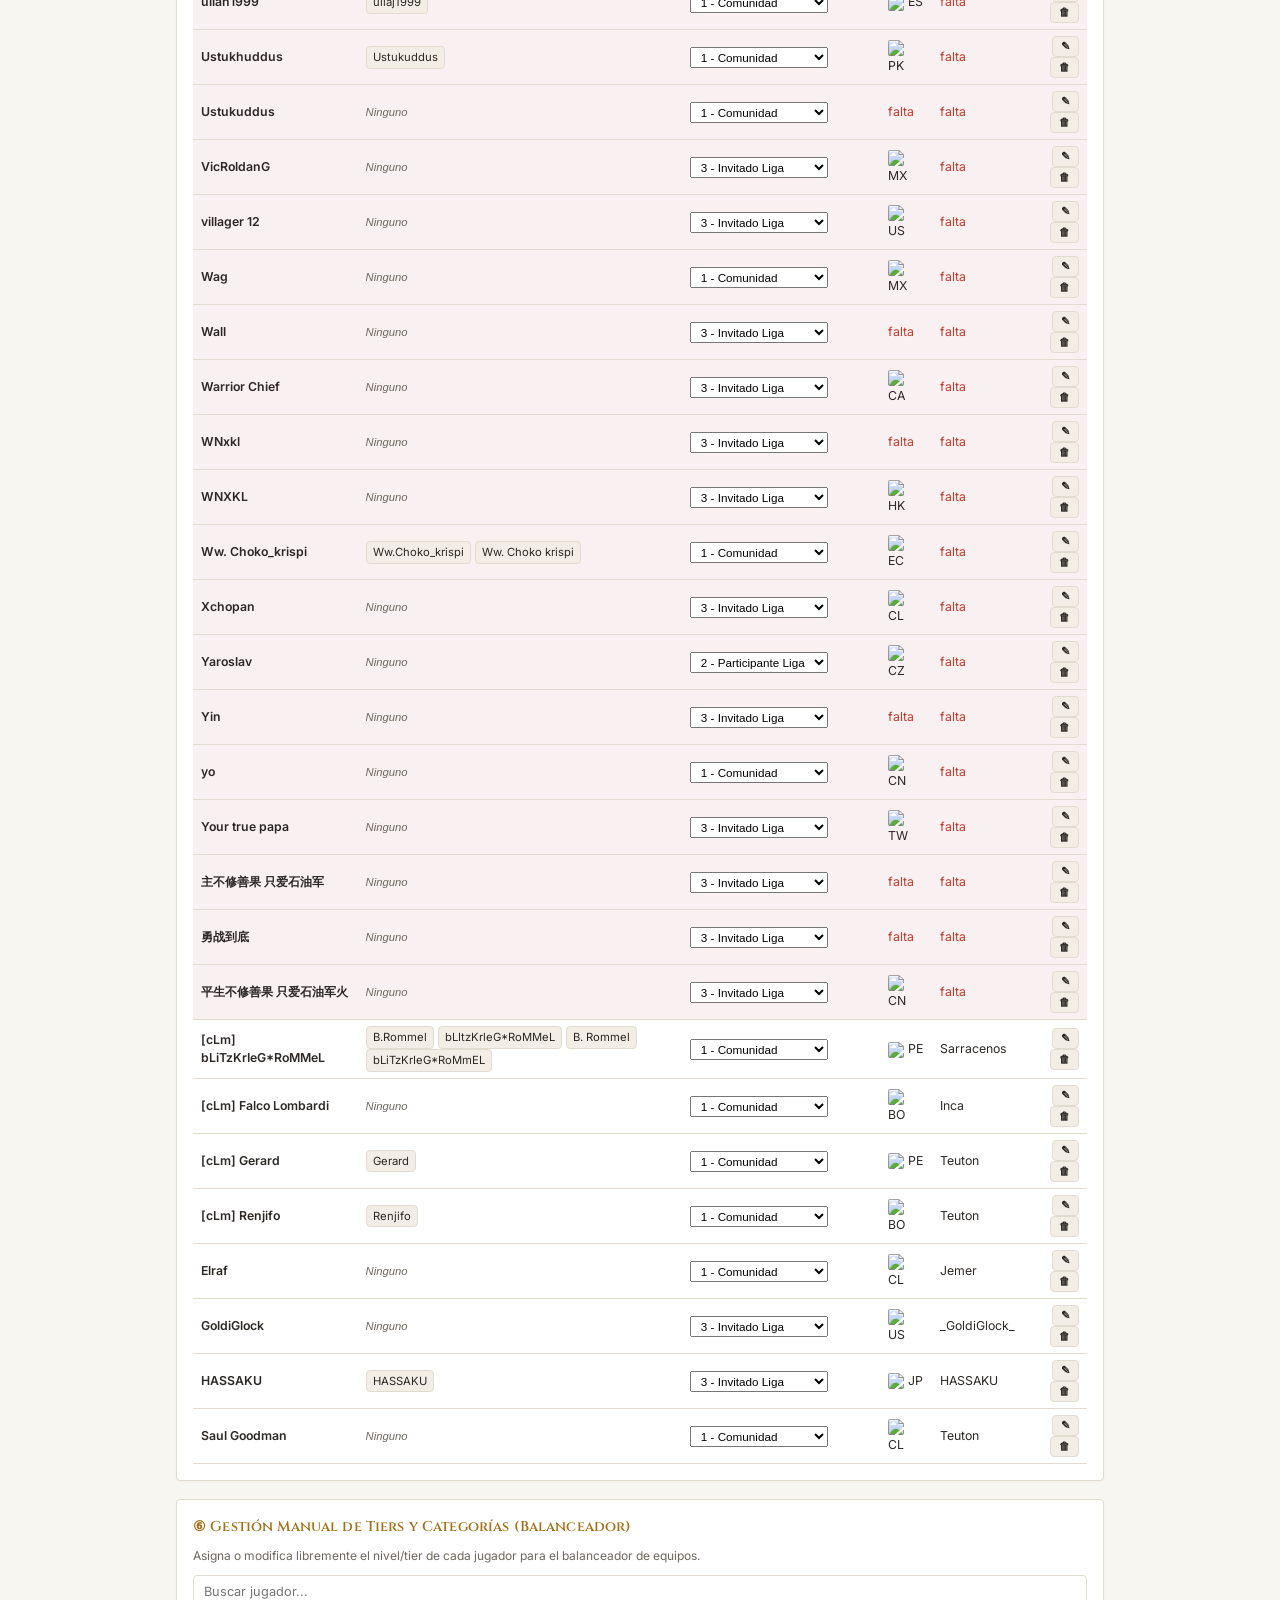
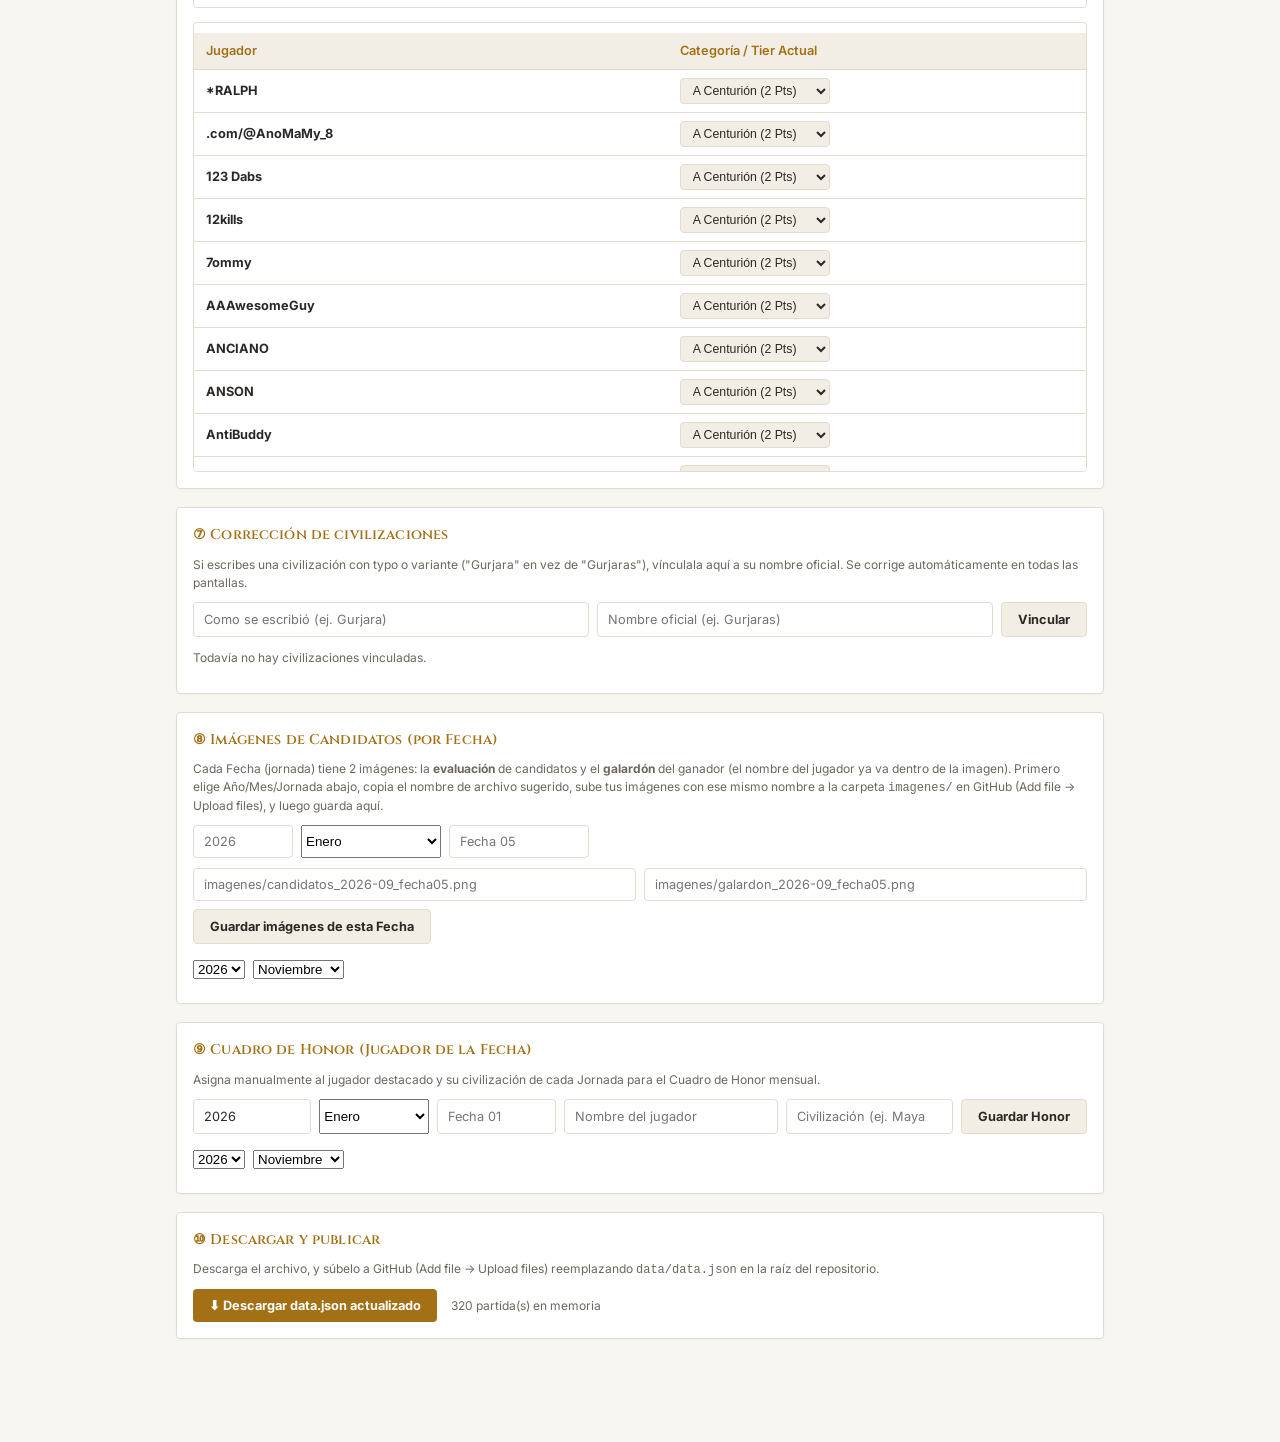
==== commit 6b53a70b: "Update admin.html" ====
--- a/admin.html
+++ b/admin.html
@@ -29,6 +29,45 @@
     navigator.serviceWorker.register('./sw.js');
   }
 </script>
+
+<style>
+  .tabla-admin-tiers {
+    width: 100%;
+    border-collapse: collapse;
+    font-size: 0.85rem;
+    margin-top: 10px;
+    background: var(--panel);
+  }
+  .tabla-admin-tiers th, .tabla-admin-tiers td {
+    padding: 8px 12px;
+    border-bottom: 1px solid var(--line);
+    text-align: left;
+  }
+  .tabla-admin-tiers th {
+    background: var(--panel-raised);
+    color: var(--gold);
+    font-weight: 600;
+  }
+  .select-tier {
+    padding: 4px 8px;
+    border-radius: var(--radius);
+    border: 1px solid var(--line);
+    background: var(--panel-raised);
+    color: var(--text);
+    font-size: 0.82rem;
+    cursor: pointer;
+  }
+  .search-admin {
+    width: 100%;
+    padding: 10px 14px;
+    border-radius: var(--radius);
+    border: 1px solid var(--line);
+    background: var(--panel-raised);
+    color: var(--text);
+    font-size: 0.9rem;
+    margin-bottom: 14px;
+  }
+</style>
 </head>
 <body>
 <!-- Google Tag Manager (noscript) -->
@@ -47,6 +86,7 @@
     <a href="estadisticas.html">Estadísticas</a>
     <a href="candidatos.html">Candidatos</a>
     <a href="historial.html">Historial</a>
+    <a href="balanceador.html">Balanceador</a>
     <a href="admin.html" class="active">Administración</a>
   </nav>
 </header>
@@ -130,8 +170,28 @@
     <div id="lista-paises"></div>
   </div>
 
+  <!-- SECCIÓN DE ADMINISTRACIÓN MANUAL DE TIERS -->
   <div class="panel">
-    <h3>⑥ Corrección de civilizaciones</h3>
+    <h3>⑥ Gestión Manual de Tiers y Categorías (Balanceador)</h3>
+    <p class="hint">Asigna o modifica libremente el nivel/tier de cada jugador para el balanceador de equipos.</p>
+    <input type="text" id="buscador-admin-tiers" class="search-admin" placeholder="Buscar jugador..." oninput="filtrarTablaAdminTiers()">
+    <div style="max-height: 450px; overflow-y: auto; border: 1px solid var(--line); border-radius: var(--radius);">
+      <table class="tabla-admin-tiers">
+        <thead>
+          <tr>
+            <th>Jugador</th>
+            <th>Categoría / Tier Actual</th>
+          </tr>
+        </thead>
+        <tbody id="cuerpo-tabla-tiers">
+          <tr><td colspan="2" class="empty-state">Carga los datos primero (paso ①).</td></tr>
+        </tbody>
+      </table>
+    </div>
+  </div>
+
+  <div class="panel">
+    <h3>⑦ Corrección de civilizaciones</h3>
     <p class="hint">
       Si escribes una civilización con typo o variante ("Gurjara" en vez de "Gurjaras"),
       vínculala aquí a su nombre oficial. Se corrige automáticamente en todas las pantallas.
@@ -145,7 +205,7 @@
   </div>
 
   <div class="panel">
-    <h3>⑦ Imágenes de Candidatos (por Fecha)</h3>
+    <h3>⑧ Imágenes de Candidatos (por Fecha)</h3>
     <p class="hint">
       Cada Fecha (jornada) tiene 2 imágenes: la <strong>evaluación</strong> de candidatos y el
       <strong>galardón</strong> del ganador (el nombre del jugador ya va dentro de la imagen).
@@ -179,7 +239,7 @@
   </div>
 
   <div class="panel">
-    <h3>⑧ Cuadro de Honor (Jugador de la Fecha)</h3>
+    <h3>⑨ Cuadro de Honor (Jugador de la Fecha)</h3>
     <p class="hint">
       Asigna manualmente al jugador destacado y su civilización de cada Jornada para el Cuadro de Honor mensual.
     </p>
@@ -210,7 +270,7 @@
   <datalist id="lista-civs-sugeridas"></datalist>
 
   <div class="panel">
-    <h3>⑨ Descargar y publicar</h3>
+    <h3>⑩ Descargar y publicar</h3>
     <p class="hint">
       Descarga el archivo, y súbelo a GitHub (Add file → Upload files) reemplazando
       <code>data/data.json</code> en la raíz del repositorio.
@@ -223,6 +283,14 @@
 <script src="js/datos.js"></script>
 <script>
 let DATOS = { equivalencias: [], civEquivalencias: [], partidas: [], jugadoresInfo: {}, jornadasImagenes: [], cuadroHonor: [] };
+
+const TIER_OPCIONES = [
+  { val: "S+ Leitis", label: "S+ Leitis (5 Pts)" },
+  { val: "S Boyardo", label: "S Boyardo (4 Pts)" },
+  { val: "A+ Paladín", label: "A+ Paladín (3 Pts)" },
+  { val: "A Centurión", label: "A Centurión (2 Pts)" },
+  { val: "B+ Campeón", label: "B+ Campeón (1 Pts)" }
+];
 
 function actualizarContador() {
   document.getElementById("contador-partidas").textContent =
@@ -284,6 +352,7 @@
   renderizarEquivalencias();
   renderizarCivEquivalencias();
   renderizarPaises();
+  renderizarTablaAdminTiers();
   
   poblarAdminFiltrosImg();
   poblarAdminFiltrosHonor();
@@ -399,6 +468,7 @@
   actualizarListasSugerencias();
   poblarFiltrosPartidas();
   renderizarListaPartidas();
+  renderizarTablaAdminTiers();
 
   resultadoDiv.innerHTML = `
     <p style="color:var(--win);">✔ Partida agregada: ${etiquetaPartida(nuevaPartida)} (${jugadores.length} jugadores).</p>
@@ -473,6 +543,7 @@
   actualizarListasSugerencias();
   poblarFiltrosPartidas();
   renderizarListaPartidas();
+  renderizarTablaAdminTiers();
 }
 
 function renderizarEquivalencias() {
@@ -507,12 +578,14 @@
   document.getElementById("input-oficial").value = "";
   actualizarListasSugerencias();
   renderizarEquivalencias();
+  renderizarTablaAdminTiers();
 }
 
 function eliminarEquivalencia(i) {
   DATOS.equivalencias.splice(i, 1);
   actualizarListasSugerencias();
   renderizarEquivalencias();
+  renderizarTablaAdminTiers();
 }
 
 function renderizarCivEquivalencias() {
@@ -674,6 +747,7 @@
 
   actualizarListasSugerencias();
   renderizarPaises();
+  renderizarTablaAdminTiers();
   alert(`✔ Jugador "${nombre}" guardado con éxito.`);
 }
 
@@ -681,6 +755,62 @@
   delete DATOS.jugadoresInfo[nombre];
   actualizarListasSugerencias();
   renderizarPaises();
+  renderizarTablaAdminTiers();
+}
+
+/* LÓGICA DE TIERS MANUALES */
+let listaJugadoresAdminTiers = [];
+
+function renderizarTablaAdminTiers() {
+  const nombresSet = new Set();
+  (DATOS.partidas || []).forEach(p => {
+    (p.jugadores || []).forEach(j => {
+      if (j.nombre) nombresSet.add(resolverNombreOficial(j.nombre, DATOS.equivalencias || []));
+    });
+  });
+  Object.keys(DATOS.jugadoresInfo || {}).forEach(n => nombresSet.add(n));
+  listaJugadoresAdminTiers = [...nombresSet].sort();
+
+  const tbody = document.getElementById("cuerpo-tabla-tiers");
+  if (listaJugadoresAdminTiers.length === 0) {
+    tbody.innerHTML = `<tr><td colspan="2" class="empty-state">No se encontraron jugadores.</td></tr>`;
+    return;
+  }
+
+  const filtro = document.getElementById("buscador-admin-tiers").value.toLowerCase();
+  const filtrados = listaJugadoresAdminTiers.filter(j => j.toLowerCase().includes(filtro));
+
+  if (filtrados.length === 0) {
+    tbody.innerHTML = `<tr><td colspan="2" class="empty-state">No se encontraron jugadores con ese filtro.</td></tr>`;
+    return;
+  }
+
+  tbody.innerHTML = filtrados.map(nombre => {
+    const info = DATOS.jugadoresInfo?.[nombre] || {};
+    const tierActual = info.tierManual || "A Centurión";
+    return `
+      <tr>
+        <td><strong>${nombre}</strong></td>
+        <td>
+          <select class="select-tier" data-jugador="${nombre}" onchange="actualizarTierManual('${nombre.replace(/'/g,"\\'")}', this.value)">
+            ${TIER_OPCIONES.map(opt => `
+              <option value="${opt.val}" ${tierActual === opt.val ? 'selected' : ''}>${opt.label}</option>
+            `).join("")}
+          </select>
+        </td>
+      </tr>
+    `;
+  }).join("");
+}
+
+function filtrarTablaAdminTiers() {
+  renderizarTablaAdminTiers();
+}
+
+function actualizarTierManual(nombre, nuevoTier) {
+  if (!DATOS.jugadoresInfo) DATOS.jugadoresInfo = {};
+  if (!DATOS.jugadoresInfo[nombre]) DATOS.jugadoresInfo[nombre] = {};
+  DATOS.jugadoresInfo[nombre].tierManual = nuevoTier;
 }
 
 function actualizarSugerenciaImagenes() {
@@ -724,34 +854,29 @@
   if (!Array.isArray(DATOS.jornadasImagenes)) DATOS.jornadasImagenes = [];
   const numJor = numeroDeJornada(jornada);
   const jornadaNormalizada = numJor > 0 ? `Fecha ${String(numJor).padStart(2, "0")}` : jornada;
-
-  const existente = DATOS.jornadasImagenes.find(j => j.anio == anio && String(j.mes).padStart(2,"0") === String(mes).padStart(2,"0") && j.jornada.toLowerCase() === jornadaNormalizada.toLowerCase());
-
-  if (existente) {
-    existente.evaluacion = evaluacion;
-    existente.galardon = galardon;
-  } else {
-    DATOS.jornadasImagenes.push({
-      anio,
-      mes,
-      jornada: jornadaNormalizada,
-      evaluacion,
-      galardon
-    });
-  }
-
-  alert("✔ Imágenes de la fecha guardadas correctamente.");
+  const idImg = `${anio}-${mes}-${jornadaNormalizada.replace(/\s+/g,"")}`;
+
+  DATOS.jornadasImagenes = DATOS.jornadasImagenes.filter(j => j.id !== idImg);
+  DATOS.jornadasImagenes.push({
+    id: idImg,
+    anio, mes,
+    jornada: jornadaNormalizada,
+    evaluacion, galardon
+  });
+
   renderizarFechasImagenes();
+  alert(`✔ Imágenes guardadas para ${jornadaNormalizada} (${NOMBRES_MES[mes]} ${anio}).`);
 }
 
 function poblarAdminFiltrosImg() {
-  const anios = [...new Set(DATOS.partidas.map(p => p.anio))].sort((a, b) => b - a);
   const selAnio = document.getElementById("filtro-admin-img-anio");
-  if (!anios.length) {
-    selAnio.innerHTML = `<option value="">Sin datos</option>`;
-    document.getElementById("filtro-admin-img-mes").innerHTML = `<option value="">Sin datos</option>`;
-    return;
-  }
+  if (!DATOS.jornadasImagenes || DATOS.jornadasImagenes.length === 0) {
+    selAnio.innerHTML = `<option value="">Sin imágenes</option>`;
+    document.getElementById("filtro-admin-img-mes").innerHTML = `<option value="">Sin imágenes</option>`;
+    document.getElementById("lista-fechas-imagenes").innerHTML = `<p class="hint">No hay imágenes guardadas.</p>`;
+    return;
+  }
+  const anios = [...new Set(DATOS.jornadasImagenes.map(j => j.anio))].sort((a, b) => b - a);
   selAnio.innerHTML = anios.map(a => `<option value="${a}">${a}</option>`).join("");
   poblarAdminMesesImg();
 }
@@ -759,13 +884,12 @@
 function poblarAdminMesesImg() {
   const anio = document.getElementById("filtro-admin-img-anio").value;
   const selMes = document.getElementById("filtro-admin-img-mes");
-  const meses = [...new Set(DATOS.partidas.filter(p => p.anio == anio).map(p => String(p.mes).padStart(2, "0")))].sort().reverse();
-  if (!meses.length) {
-    selMes.innerHTML = `<option value="">Sin datos</option>`;
+  const meses = [...new Set((DATOS.jornadasImagenes || []).filter(j => j.anio == anio).map(j => String(j.mes).padStart(2, "0")))].sort().reverse();
+  if (meses.length === 0) {
+    selMes.innerHTML = `<option value="">Sin meses</option>`;
     return;
   }
   selMes.innerHTML = meses.map(m => `<option value="${m}">${NOMBRES_MES[m]}</option>`).join("");
-  renderizarFechasImagenes();
 }
 
 function renderizarFechasImagenes() {
@@ -773,42 +897,27 @@
   const anio = document.getElementById("filtro-admin-img-anio").value;
   const mes = document.getElementById("filtro-admin-img-mes").value;
 
-  if (!anio || !mes) {
-    cont.innerHTML = `<p class="hint">Selecciona año y mes.</p>`;
-    return;
-  }
-
-  const jornadasMes = [...new Set(DATOS.partidas.filter(p => p.anio == anio && String(p.mes).padStart(2,"0") === mes).map(p => p.jornada))]
-    .sort((a, b) => numeroDeJornada(a) - numeroDeJornada(b));
-
-  if (jornadasMes.length === 0) {
-    cont.innerHTML = `<p class="hint">No hay jornadas para este mes.</p>`;
-    return;
-  }
-
-  cont.innerHTML = jornadasMes.map(jor => {
-    const reg = (DATOS.jornadasImagenes || []).find(j => j.anio == anio && String(j.mes).padStart(2,"0") === mes && j.jornada.toLowerCase() === jor.toLowerCase()) || {};
-    return `
-      <div class="match-item" style="display:flex; justify-content:space-between; align-items:center; flex-wrap:wrap; gap:8px;">
-        <div>
-          <strong>${jor}</strong><br>
-          <span style="font-size:0.75rem; color:var(--text-dim);">Eval: ${reg.evaluacion || '—'} | Gal: ${reg.galardon || '—'}</span>
-        </div>
-        <button class="btn secondary" style="padding:4px 10px; font-size:0.75rem;" onclick="seleccionarFechaImg('${anio}', '${mes}', '${jor}', '${reg.evaluacion || ''}', '${reg.galardon || ''}')">Editar</button>
+  const filtradas = (DATOS.jornadasImagenes || []).filter(j => j.anio == anio && String(j.mes).padStart(2, "0") === mes);
+  if (filtradas.length === 0) {
+    cont.innerHTML = `<p class="hint">No hay registros para este período.</p>`;
+    return;
+  }
+
+  cont.innerHTML = filtradas.map(j => `
+    <div class="match-item" style="display:flex; justify-content:space-between; align-items:center; flex-wrap:wrap; gap:8px;">
+      <div>
+        <strong>${j.jornada} (${NOMBRES_MES[j.mes]} ${j.anio})</strong><br>
+        <span style="font-size:0.75rem; color:var(--text-dim);">Evaluación: ${j.evaluacion || '—'} | Galardón: ${j.galardon || '—'}</span>
       </div>
-    `;
-  }).join("");
-}
-
-function seleccionarFechaImg(anio, mes, jornada, evalVal, galVal) {
-  document.getElementById("input-img-anio").value = anio;
-  document.getElementById("input-img-mes").value = mes;
-  document.getElementById("input-img-jornada").value = jornada;
-  document.getElementById("input-img-evaluacion").value = evalVal;
-  document.getElementById("input-img-evaluacion").dataset.autocompletado = "0";
-  document.getElementById("input-img-galardon").value = galVal;
-  document.getElementById("input-img-galardon").dataset.autocompletado = "0";
-  document.getElementById("input-img-anio").scrollIntoView({ behavior: "smooth", block: "center" });
+      <button class="btn secondary" style="padding:4px 10px; font-size:0.75rem;" onclick="eliminarImagenFecha('${j.id}')">🗑 Eliminar</button>
+    </div>
+  `).join("");
+}
+
+function eliminarImagenFecha(id) {
+  DATOS.jornadasImagenes = (DATOS.jornadasImagenes || []).filter(j => j.id !== id);
+  poblarAdminFiltrosImg();
+  renderizarFechasImagenes();
 }
 
 function guardarHonor() {
@@ -819,41 +928,37 @@
   const civ = document.getElementById("input-honor-civ").value.trim();
 
   if (!anio || !jornada || !jugador) {
-    alert("Completa año, jornada y jugador.");
+    alert("Completa el año, la jornada y el nombre del jugador.");
     return;
   }
 
   if (!Array.isArray(DATOS.cuadroHonor)) DATOS.cuadroHonor = [];
   const numJor = numeroDeJornada(jornada);
   const jornadaNormalizada = numJor > 0 ? `Fecha ${String(numJor).padStart(2, "0")}` : jornada;
-
-  const existente = DATOS.cuadroHonor.find(h => h.anio == anio && String(h.mes).padStart(2,"0") === String(mes).padStart(2,"0") && h.jornada.toLowerCase() === jornadaNormalizada.toLowerCase());
-
-  if (existente) {
-    existente.jugador = jugador;
-    existente.civ = civ;
-  } else {
-    DATOS.cuadroHonor.push({
-      anio,
-      mes,
-      jornada: jornadaNormalizada,
-      jugador,
-      civ
-    });
-  }
-
-  alert("✔ Cuadro de honor guardado correctamente.");
+  const idHonor = `${anio}-${mes}-${jornadaNormalizada.replace(/\s+/g,"")}`;
+
+  DATOS.cuadroHonor = DATOS.cuadroHonor.filter(h => h.id !== idHonor);
+  DATOS.cuadroHonor.push({
+    id: idHonor,
+    anio, mes,
+    jornada: jornadaNormalizada,
+    jugador,
+    civ: civ || ""
+  });
+
   renderizarCuadroHonorAdmin();
+  alert(`✔ Cuadro de Honor guardado para ${jornadaNormalizada} (${NOMBRES_MES[mes]} ${anio}).`);
 }
 
 function poblarAdminFiltrosHonor() {
-  const anios = [...new Set(DATOS.partidas.map(p => p.anio))].sort((a, b) => b - a);
   const selAnio = document.getElementById("filtro-admin-honor-anio");
-  if (!anios.length) {
-    selAnio.innerHTML = `<option value="">Sin datos</option>`;
-    document.getElementById("filtro-admin-honor-mes").innerHTML = `<option value="">Sin datos</option>`;
-    return;
-  }
+  if (!DATOS.cuadroHonor || DATOS.cuadroHonor.length === 0) {
+    selAnio.innerHTML = `<option value="">Sin registros</option>`;
+    document.getElementById("filtro-admin-honor-mes").innerHTML = `<option value="">Sin registros</option>`;
+    document.getElementById("lista-cuadro-honor").innerHTML = `<p class="hint">No hay registros en el Cuadro de Honor.</p>`;
+    return;
+  }
+  const anios = [...new Set(DATOS.cuadroHonor.map(h => h.anio))].sort((a, b) => b - a);
   selAnio.innerHTML = anios.map(a => `<option value="${a}">${a}</option>`).join("");
   poblarAdminMesesHonor();
 }
@@ -861,13 +966,12 @@
 function poblarAdminMesesHonor() {
   const anio = document.getElementById("filtro-admin-honor-anio").value;
   const selMes = document.getElementById("filtro-admin-honor-mes");
-  const meses = [...new Set(DATOS.partidas.filter(p => p.anio == anio).map(p => String(p.mes).padStart(2, "0")))].sort().reverse();
-  if (!meses.length) {
-    selMes.innerHTML = `<option value="">Sin datos</option>`;
+  const meses = [...new Set((DATOS.cuadroHonor || []).filter(h => h.anio == anio).map(h => String(h.mes).padStart(2, "0")))].sort().reverse();
+  if (meses.length === 0) {
+    selMes.innerHTML = `<option value="">Sin meses</option>`;
     return;
   }
   selMes.innerHTML = meses.map(m => `<option value="${m}">${NOMBRES_MES[m]}</option>`).join("");
-  renderizarCuadroHonorAdmin();
 }
 
 function renderizarCuadroHonorAdmin() {
@@ -875,68 +979,37 @@
   const anio = document.getElementById("filtro-admin-honor-anio").value;
   const mes = document.getElementById("filtro-admin-honor-mes").value;
 
-  if (!anio || !mes) {
-    cont.innerHTML = `<p class="hint">Selecciona año y mes.</p>`;
-    return;
-  }
-
-  const jornadasMes = [...new Set(DATOS.partidas.filter(p => p.anio == anio && String(p.mes).padStart(2,"0") === mes).map(p => p.jornada))]
-    .sort((a, b) => numeroDeJornada(a) - numeroDeJornada(b));
-
-  if (jornadasMes.length === 0) {
-    cont.innerHTML = `<p class="hint">No hay jornadas para este mes.</p>`;
-    return;
-  }
-
-  cont.innerHTML = jornadasMes.map(jor => {
-    const reg = (DATOS.cuadroHonor || []).find(h => h.anio == anio && String(h.mes).padStart(2,"0") === mes && h.jornada.toLowerCase() === jor.toLowerCase()) || {};
-    return `
-      <div class="match-item" style="display:flex; justify-content:space-between; align-items:center; flex-wrap:wrap; gap:8px;">
-        <div>
-          <strong>${jor}</strong><br>
-          <span style="font-size:0.78rem; color:var(--gold);">👑 ${reg.jugador || 'Sin asignar'} (${reg.civ || '—'})</span>
-        </div>
-        <button class="btn secondary" style="padding:4px 10px; font-size:0.75rem;" onclick="seleccionarFechaHonor('${anio}', '${mes}', '${jor}', '${reg.jugador || ''}', '${reg.civ || ''}')">Editar</button>
+  const filtrados = (DATOS.cuadroHonor || []).filter(h => h.anio == anio && String(h.mes).padStart(2, "0") === mes);
+  if (filtrados.length === 0) {
+    cont.innerHTML = `<p class="hint">No hay registros para este período.</p>`;
+    return;
+  }
+
+  cont.innerHTML = filtrados.map(h => `
+    <div class="match-item" style="display:flex; justify-content:space-between; align-items:center; flex-wrap:wrap; gap:8px;">
+      <div>
+        <strong>${h.jornada} (${NOMBRES_MES[h.mes]} ${h.anio})</strong><br>
+        <span style="font-size:0.8rem; color:var(--gold);">🏆 ${h.jugador} ${h.civ ? `(${h.civ})` : ''}</span>
       </div>
-    `;
-  }).join("");
-}
-
-function seleccionarFechaHonor(anio, mes, jornada, jugador, civ) {
-  document.getElementById("input-honor-anio").value = anio;
-  document.getElementById("input-honor-mes").value = mes;
-  document.getElementById("input-honor-jornada").value = jornada;
-  document.getElementById("input-honor-jugador").value = jugador;
-  document.getElementById("input-honor-civ").value = civ;
-  document.getElementById("input-honor-anio").scrollIntoView({ behavior: "smooth", block: "center" });
+      <button class="btn secondary" style="padding:4px 10px; font-size:0.75rem;" onclick="eliminarHonor('${h.id}')">🗑 Eliminar</button>
+    </div>
+  `).join("");
+}
+
+function eliminarHonor(id) {
+  DATOS.cuadroHonor = (DATOS.cuadroHonor || []).filter(h => h.id !== id);
+  poblarAdminFiltrosHonor();
+  renderizarCuadroHonorAdmin();
 }
 
 function descargarJSON() {
-  const datosLimpios = {
-    equivalencias: DATOS.equivalencias || [],
-    civEquivalencias: DATOS.civEquivalencias || [],
-    partidas: DATOS.partidas || [],
-    jugadoresInfo: DATOS.jugadoresInfo || {},
-    jornadasImagenes: DATOS.jornadasImagenes || [],
-    cuadroHonor: DATOS.cuadroHonor || []
-  };
-
-  setTimeout(() => {
-    try {
-      const jsonStr = JSON.stringify(datosLimpios, null, 2);
-      const blob = new Blob([jsonStr], { type: "application/json" });
-      const url = URL.createObjectURL(blob);
-      const a = document.createElement("a");
-      a.href = url;
-      a.download = "data.json";
-      document.body.appendChild(a);
-      a.click();
-      document.body.removeChild(a);
-      URL.revokeObjectURL(url);
-    } catch (e) {
-      alert("Error al empaquetar el archivo JSON: " + e.message);
-    }
-  }, 50);
+  const dataStr = "data:text/json;charset=utf-8," + encodeURIComponent(JSON.stringify(DATOS, null, 2));
+  const downloadAnchor = document.createElement('a');
+  downloadAnchor.setAttribute("href", dataStr);
+  downloadAnchor.setAttribute("download", "data.json");
+  document.body.appendChild(downloadAnchor);
+  downloadAnchor.click();
+  downloadAnchor.remove();
 }
 
 document.addEventListener("DOMContentLoaded", () => {
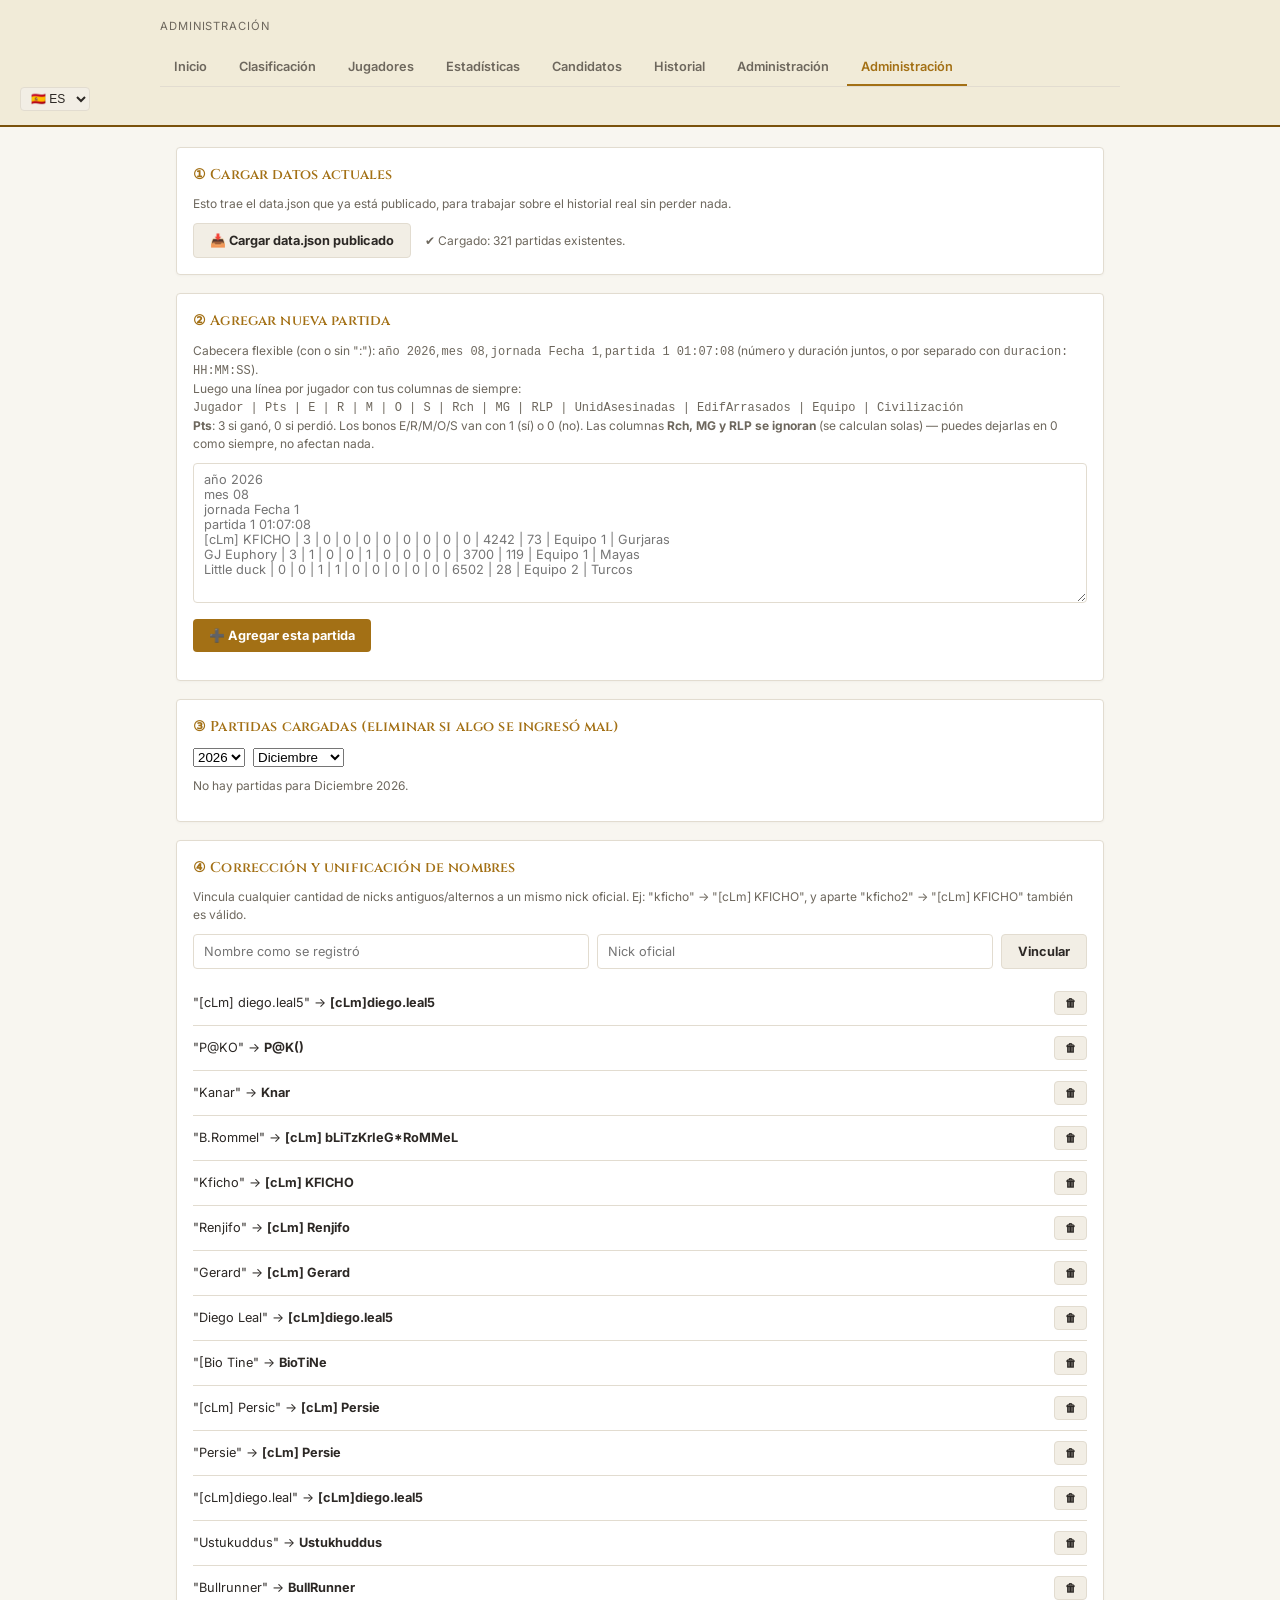
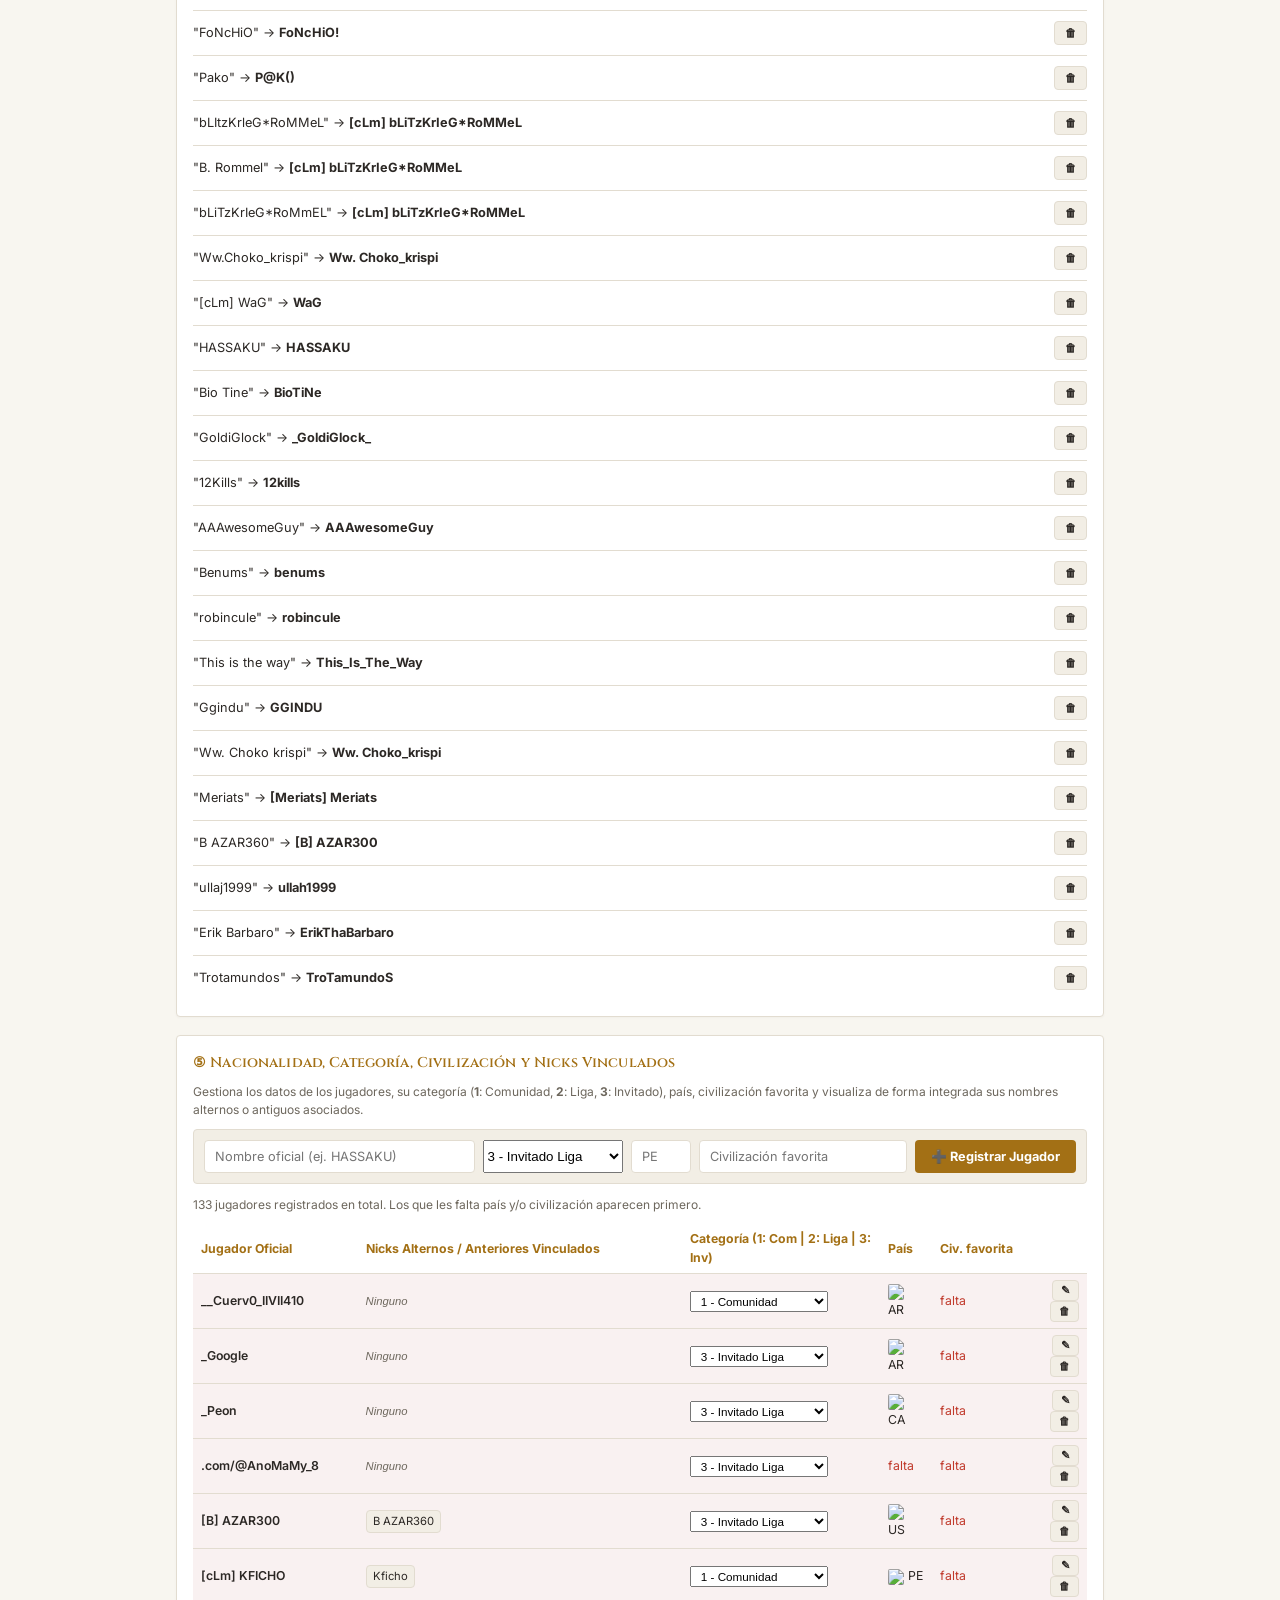
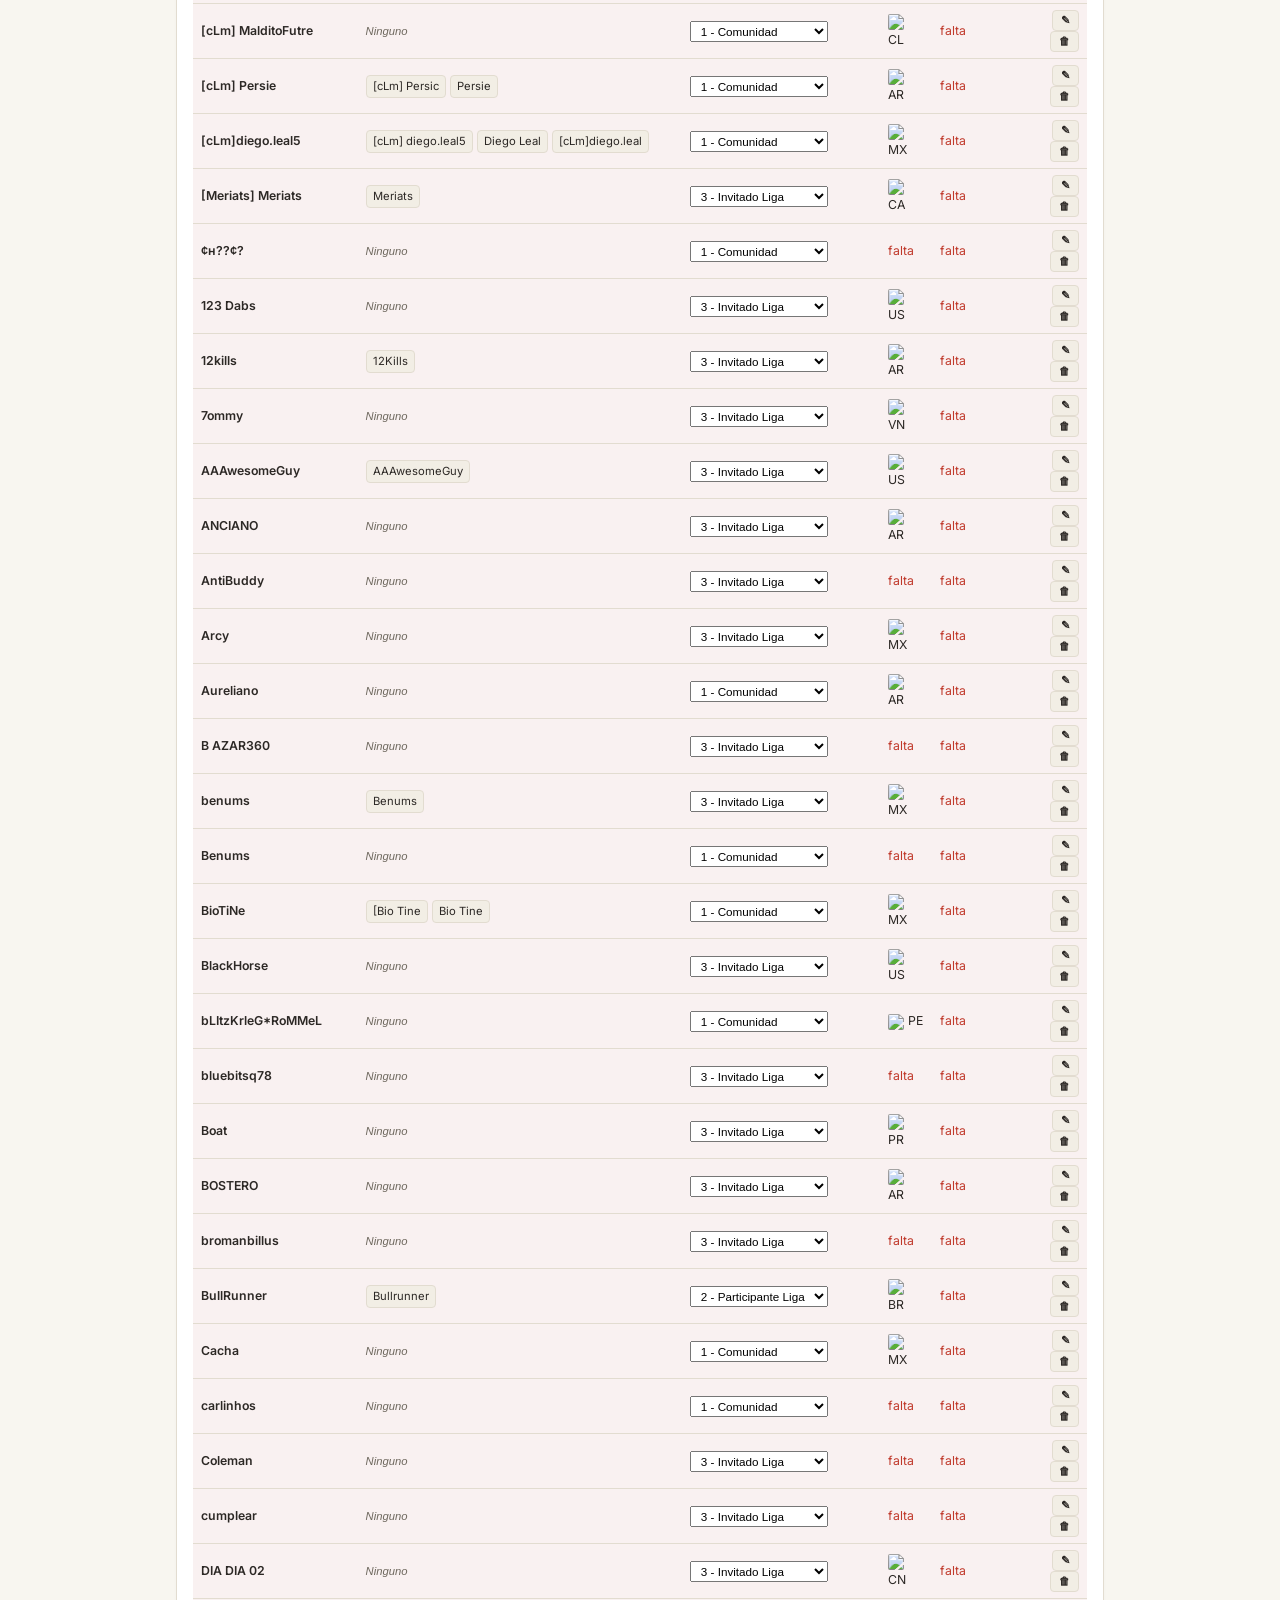
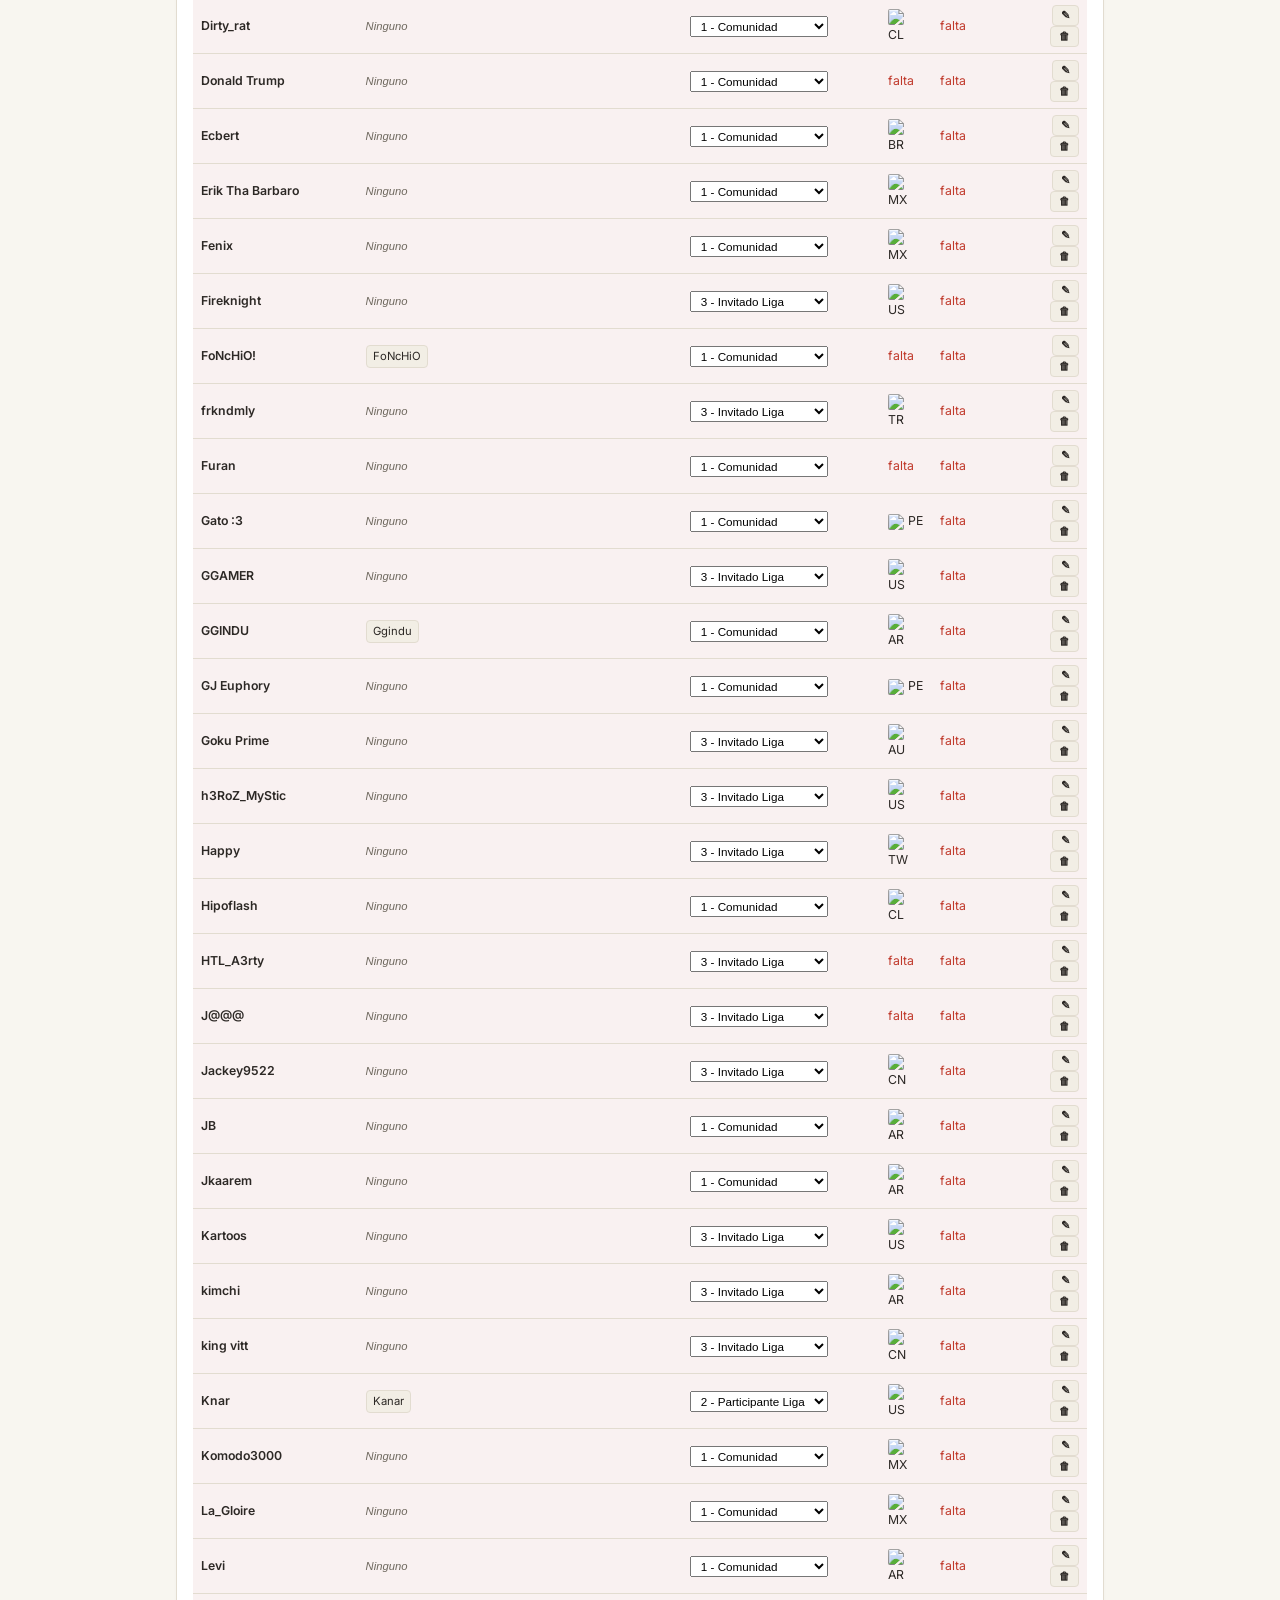
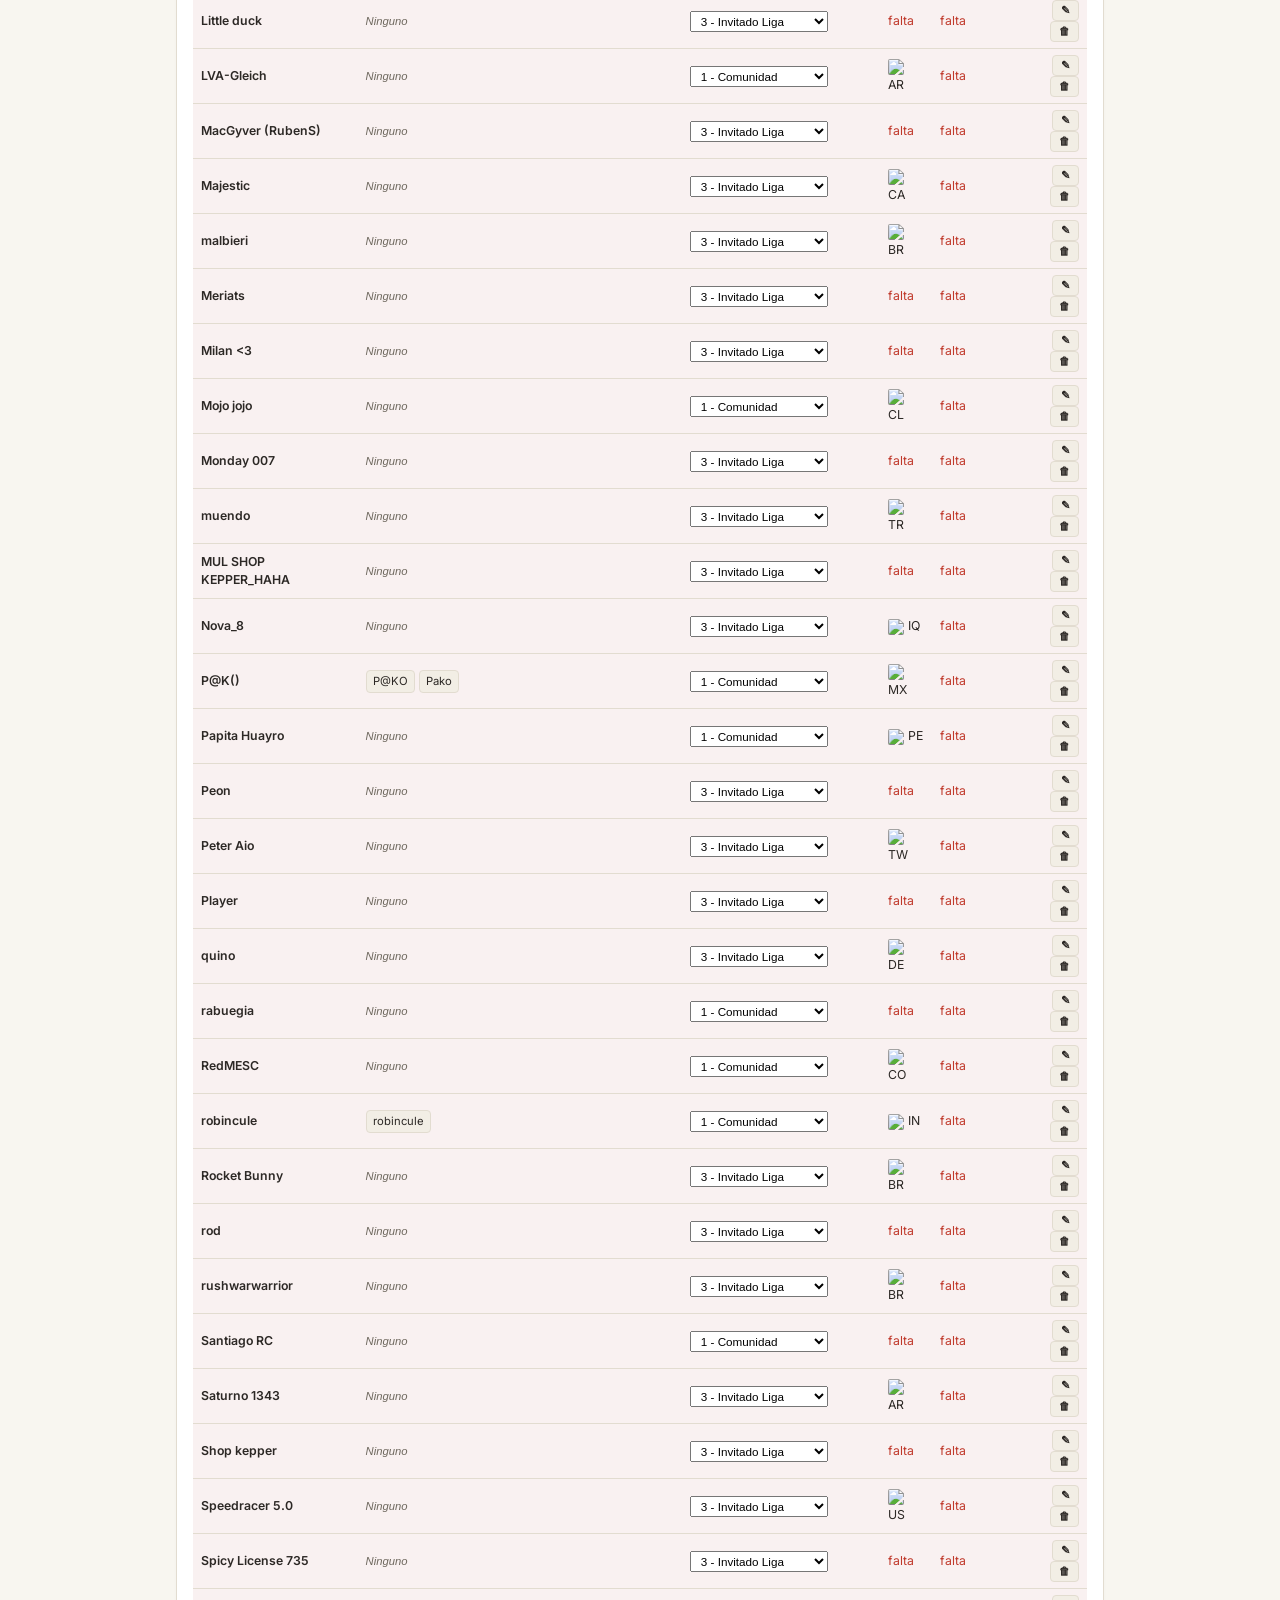
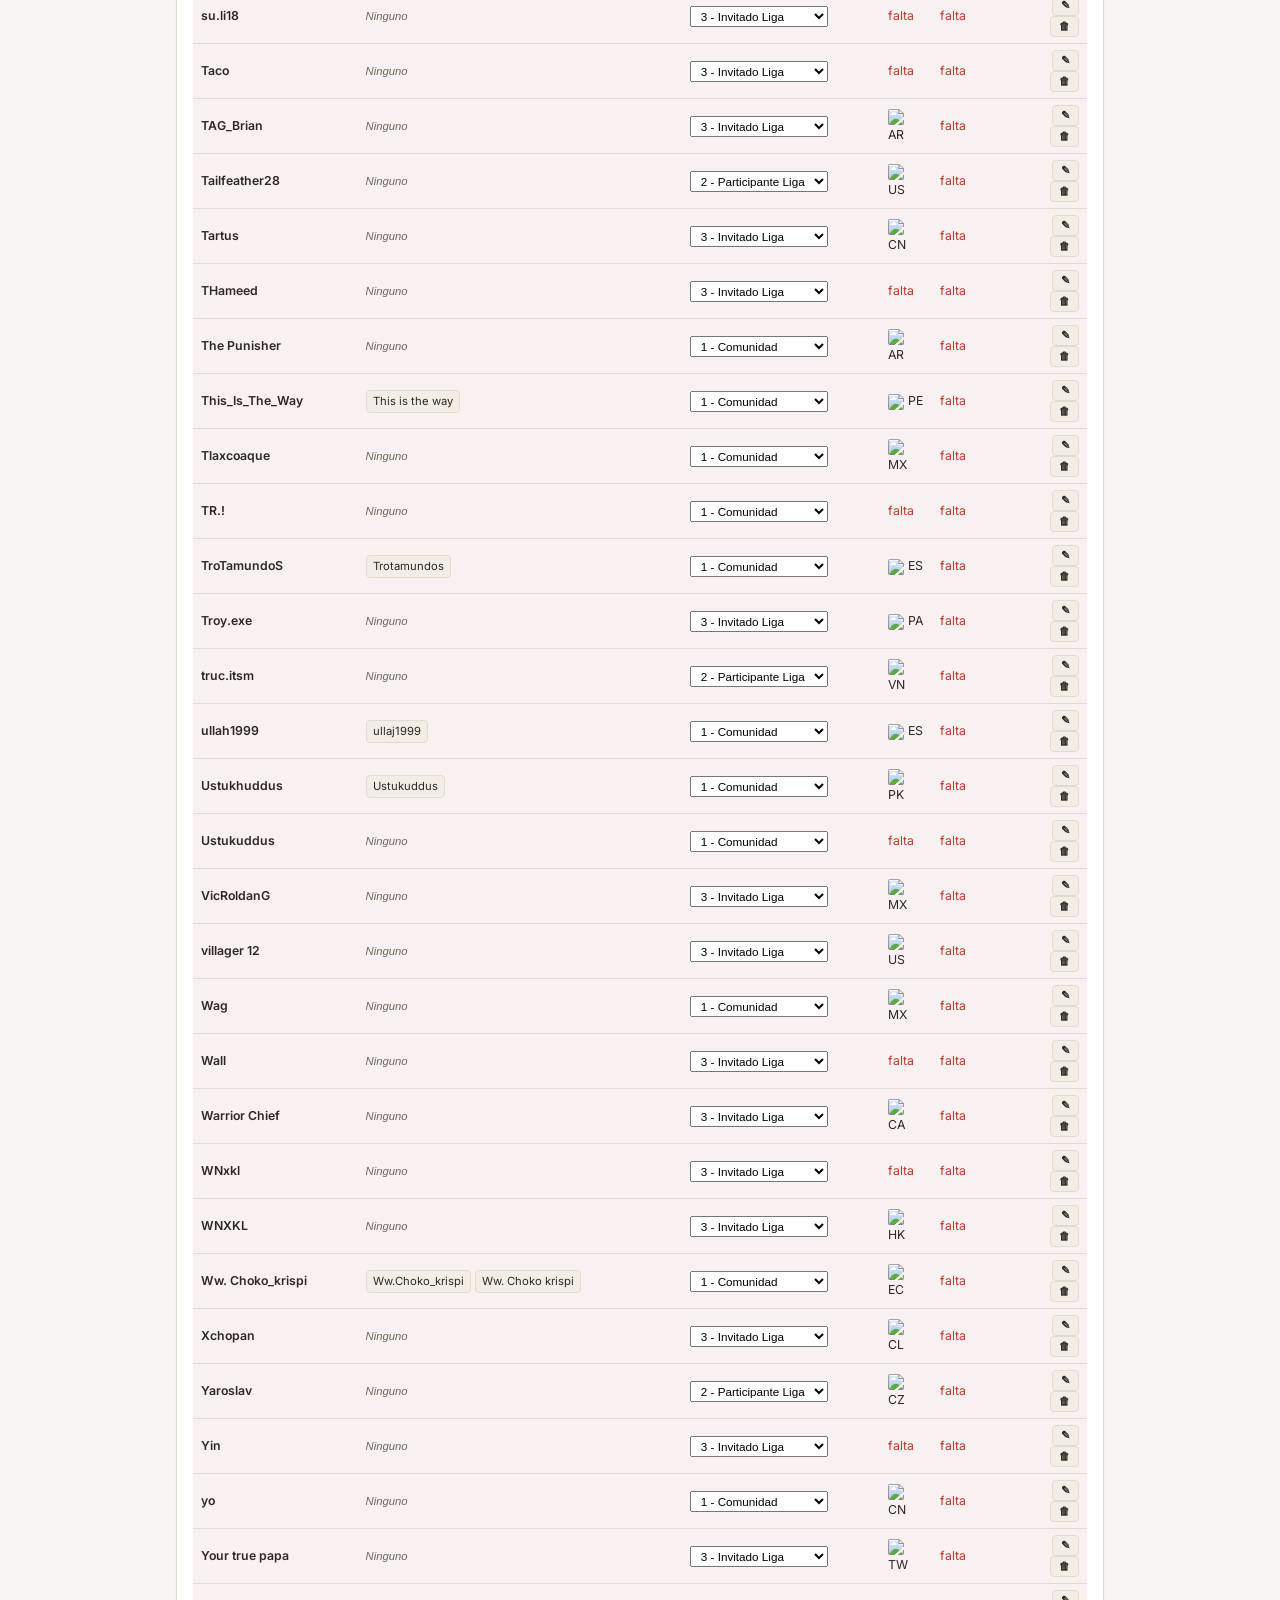
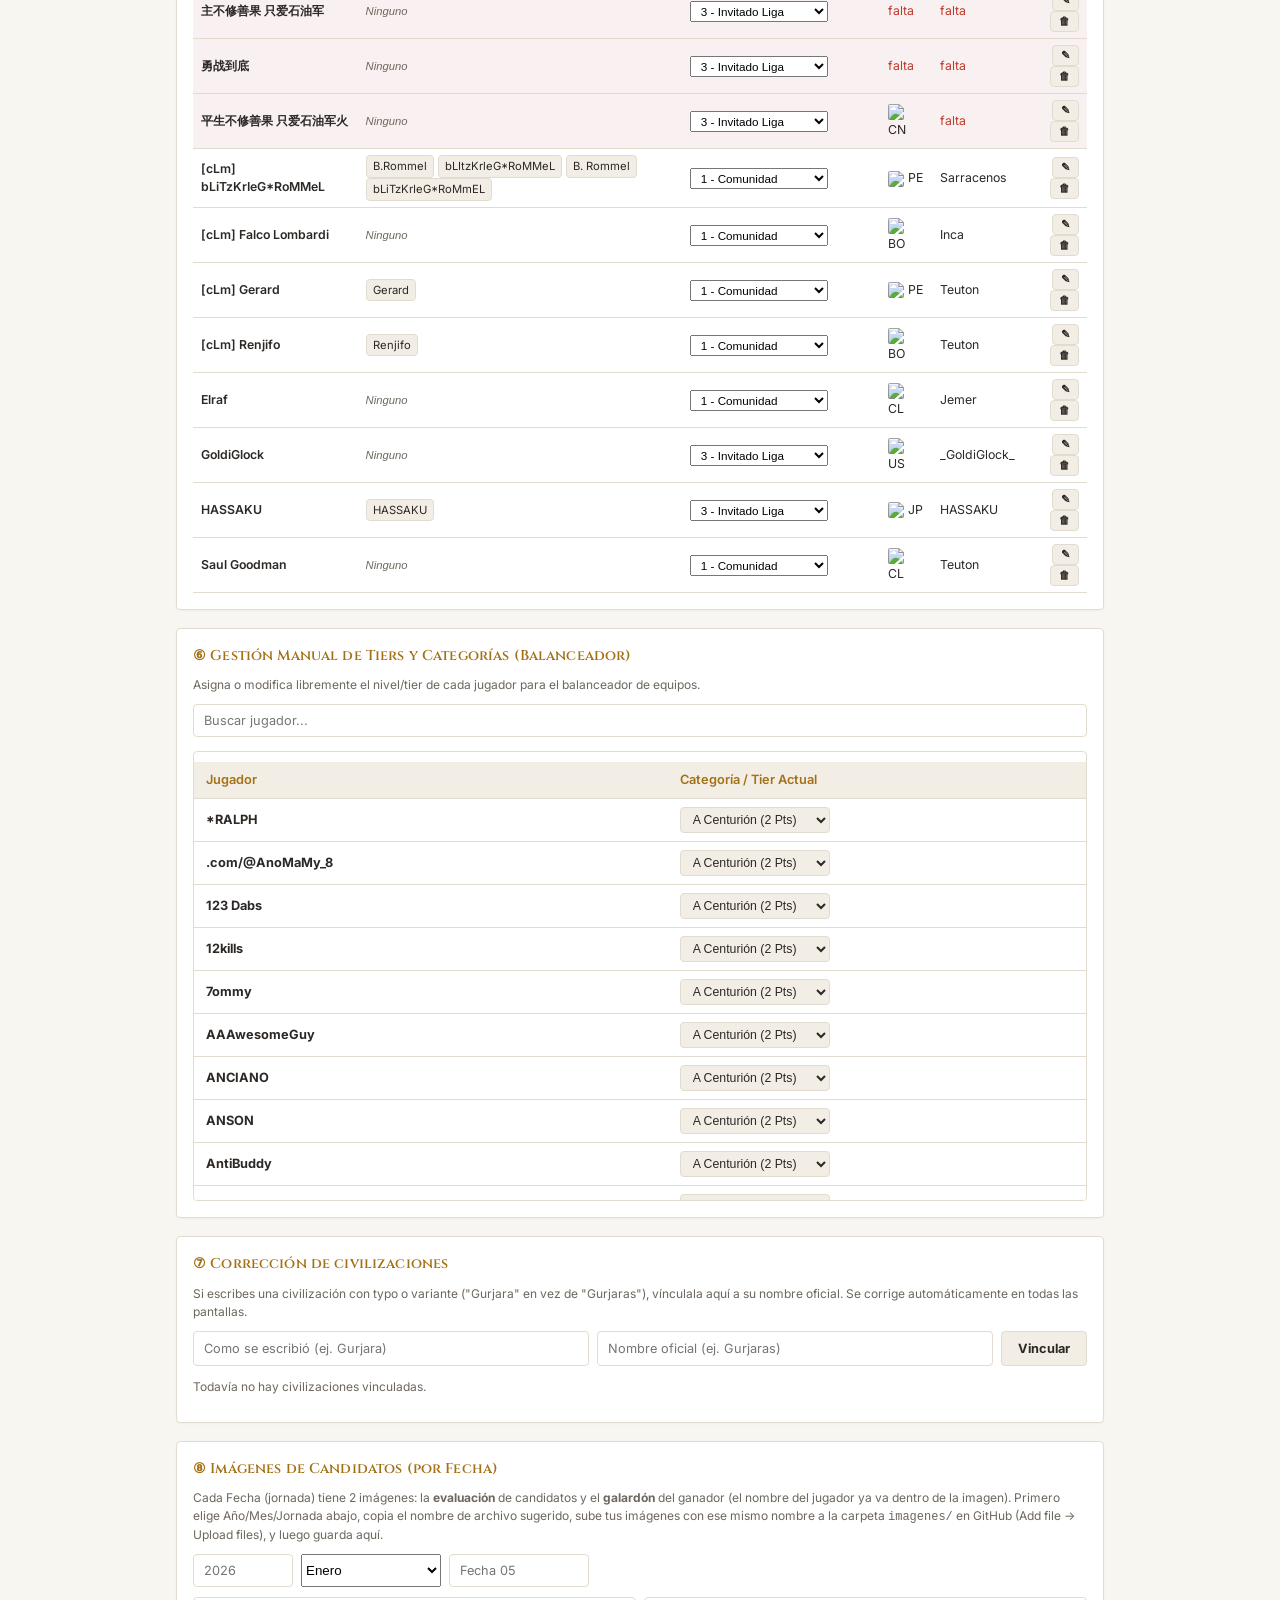
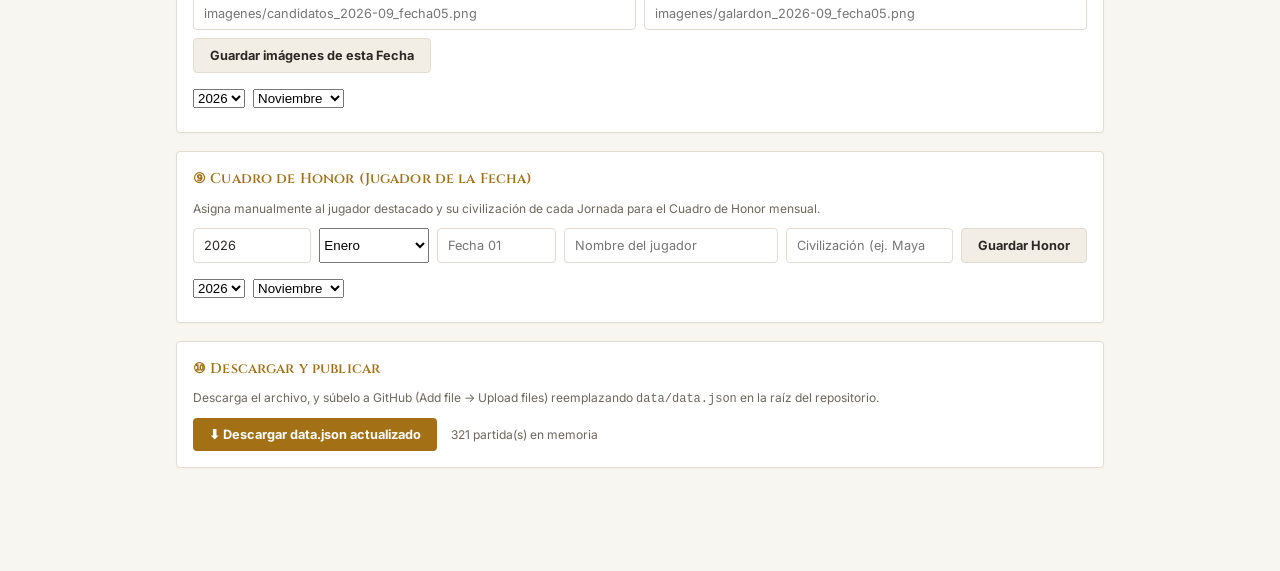
==== commit 8b5a9dbe: "Update admin.html" ====
--- a/admin.html
+++ b/admin.html
@@ -498,16 +498,14 @@
   const selMes = document.getElementById("filtro-partidas-mes");
   const valorMesPrevio = selMes.value;
 
-  const mesesDelAnio = [...new Set(DATOS.partidas.filter(p => p.anio == anio).map(p => String(p.mes).padStart(2, "0")))]
-    .sort().reverse();
-
-  if (mesesDelAnio.length === 0) {
-    selMes.innerHTML = `<option value="">Sin datos</option>`;
-    return;
-  }
-
-  selMes.innerHTML = mesesDelAnio.map(m => `<option value="${m}">${NOMBRES_MES[m]}</option>`).join("");
+  // Lista fija de los 12 meses del año para que enero a mayo siempre aparezcan disponibles
+  const mesesDelAnio = ["01", "02", "03", "04", "05", "06", "07", "08", "09", "10", "11", "12"];
+
+  selMes.innerHTML = mesesDelAnio.reverse().map(m => `<option value="${m}">${NOMBRES_MES[m] || m}</option>`).join("");
   selMes.value = mesesDelAnio.includes(valorMesPrevio) ? valorMesPrevio : mesesDelAnio[0];
+  
+  // Llamamos a renderizar para que pinte las partidas del mes seleccionado
+  renderizarListaPartidas();
 }
 
 function renderizarListaPartidas() {
@@ -758,17 +756,25 @@
   renderizarTablaAdminTiers();
 }
 
-/* LÓGICA DE TIERS MANUALES */
+/* LÓGICA DE TIERS MANUALES (AHORA INTEGRADA CON EQUIVALENCIAS) */
 let listaJugadoresAdminTiers = [];
 
 function renderizarTablaAdminTiers() {
   const nombresSet = new Set();
+  
+  // Extraer nombres de partidas aplicando la equivalencia oficial
   (DATOS.partidas || []).forEach(p => {
     (p.jugadores || []).forEach(j => {
-      if (j.nombre) nombresSet.add(resolverNombreOficial(j.nombre, DATOS.equivalencias || []));
+      if (j.nombre) {
+        const oficial = resolverNombreOficial(j.nombre, DATOS.equivalencias || []);
+        nombresSet.add(oficial);
+      }
     });
   });
+
+  // Agregar también los jugadores registrados en jugadoresInfo
   Object.keys(DATOS.jugadoresInfo || {}).forEach(n => nombresSet.add(n));
+  
   listaJugadoresAdminTiers = [...nombresSet].sort();
 
   const tbody = document.getElementById("cuerpo-tabla-tiers");
@@ -1003,13 +1009,28 @@
 }
 
 function descargarJSON() {
-  const dataStr = "data:text/json;charset=utf-8," + encodeURIComponent(JSON.stringify(DATOS, null, 2));
-  const downloadAnchor = document.createElement('a');
-  downloadAnchor.setAttribute("href", dataStr);
-  downloadAnchor.setAttribute("download", "data.json");
-  document.body.appendChild(downloadAnchor);
-  downloadAnchor.click();
-  downloadAnchor.remove();
+  try {
+    const jsonString = JSON.stringify(DATOS, null, 2);
+    const blob = new Blob([jsonString], { type: "application/json;charset=utf-8" });
+    const url = URL.createObjectURL(blob);
+
+    const downloadAnchor = document.createElement('a');
+    downloadAnchor.href = url;
+    downloadAnchor.download = "data.json";
+    document.body.appendChild(downloadAnchor);
+    downloadAnchor.click();
+    
+    setTimeout(() => {
+      document.body.removeChild(downloadAnchor);
+      URL.revokeObjectURL(url);
+    }, 100);
+
+    const estado = document.getElementById("estado-carga");
+    if (estado) estado.textContent = "✔ Archivo data.json descargado correctamente.";
+  } catch (e) {
+    console.error("Error al generar la descarga:", e);
+    alert("Hubo un error al generar la descarga. Revisa la consola del navegador.");
+  }
 }
 
 document.addEventListener("DOMContentLoaded", () => {
